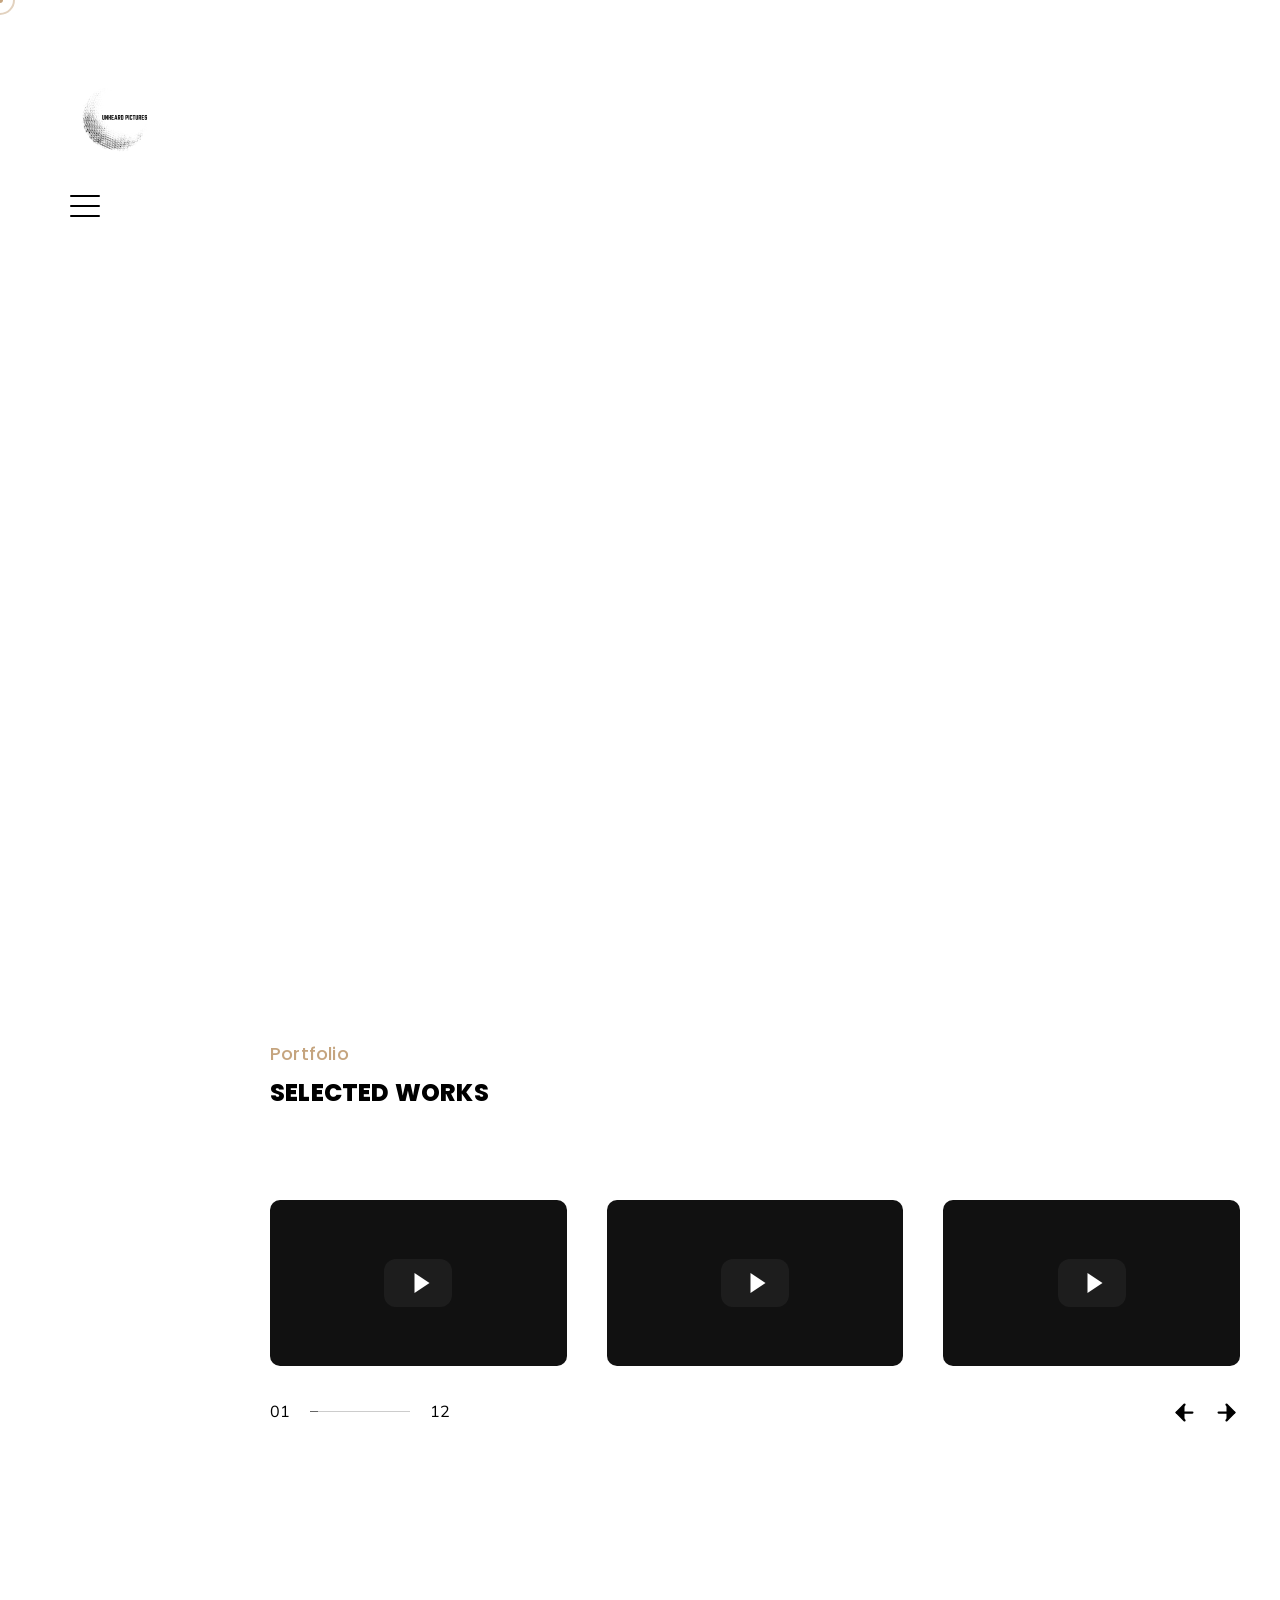
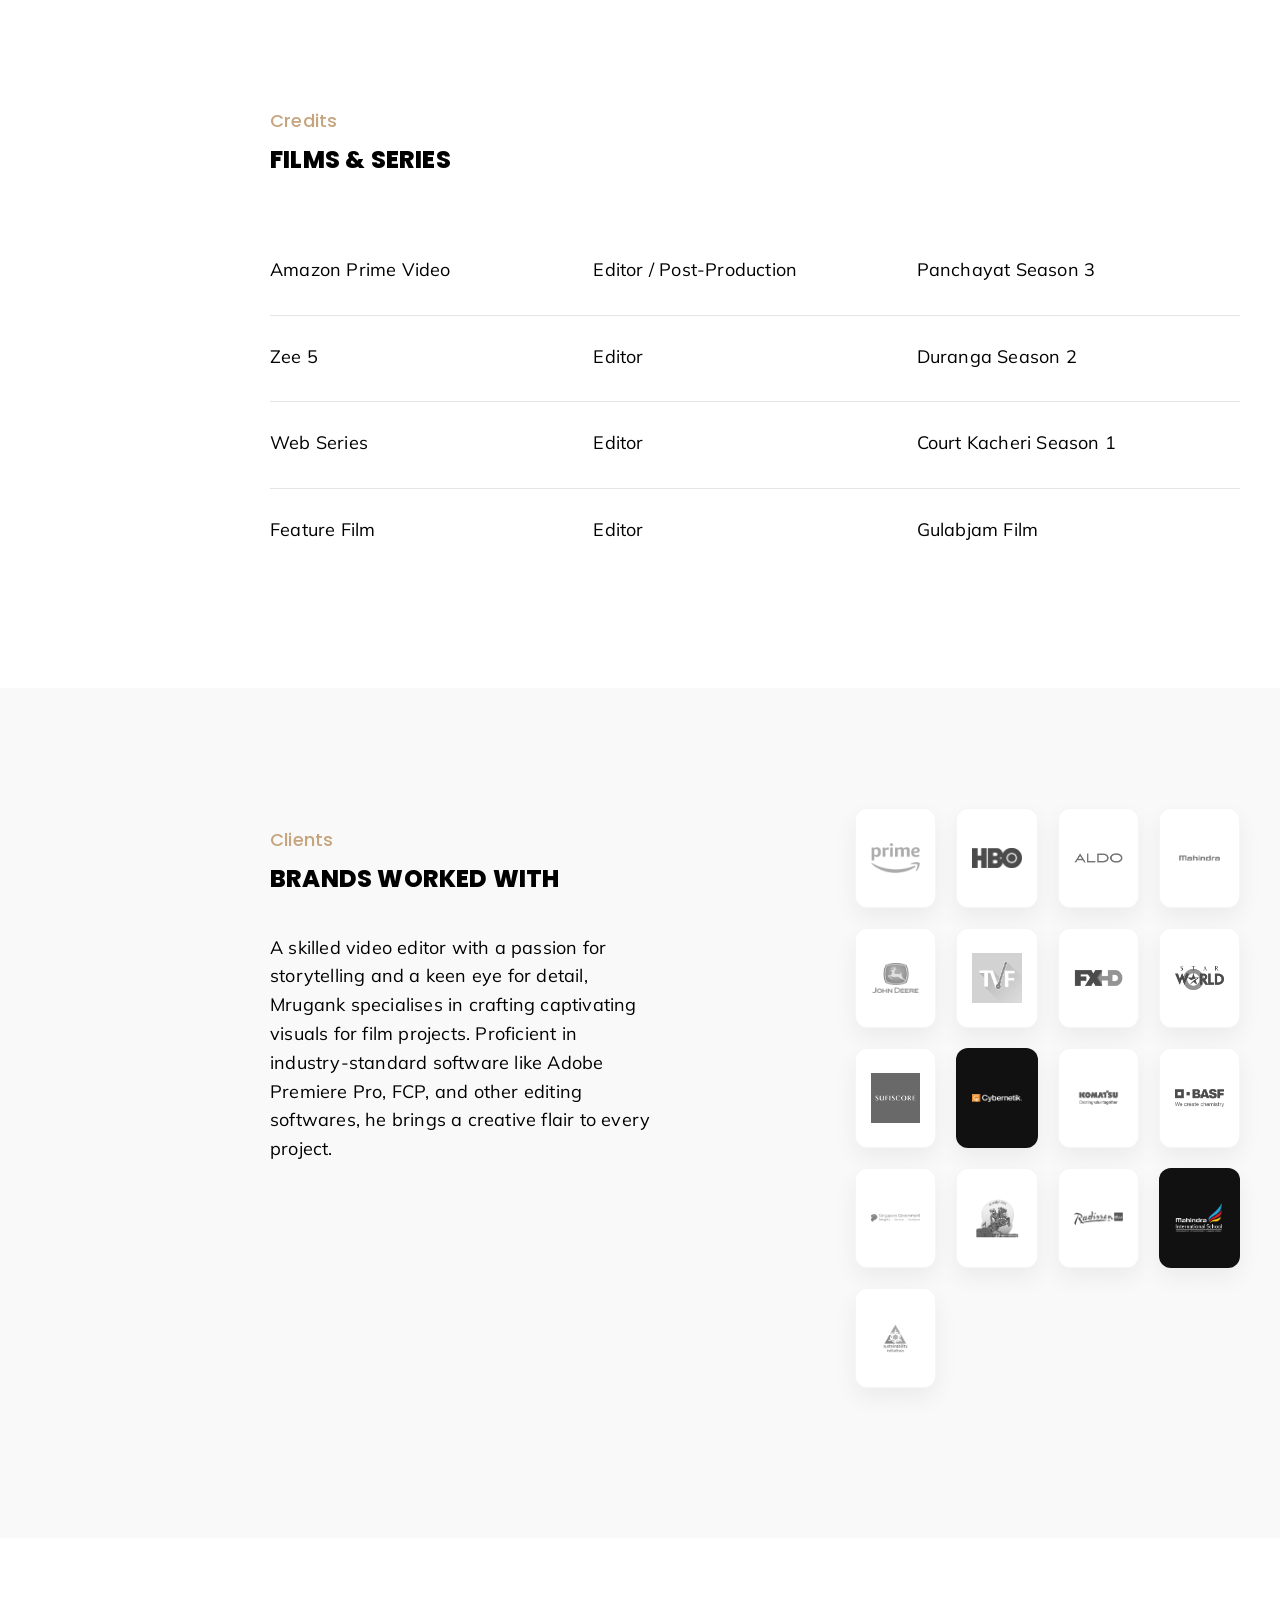
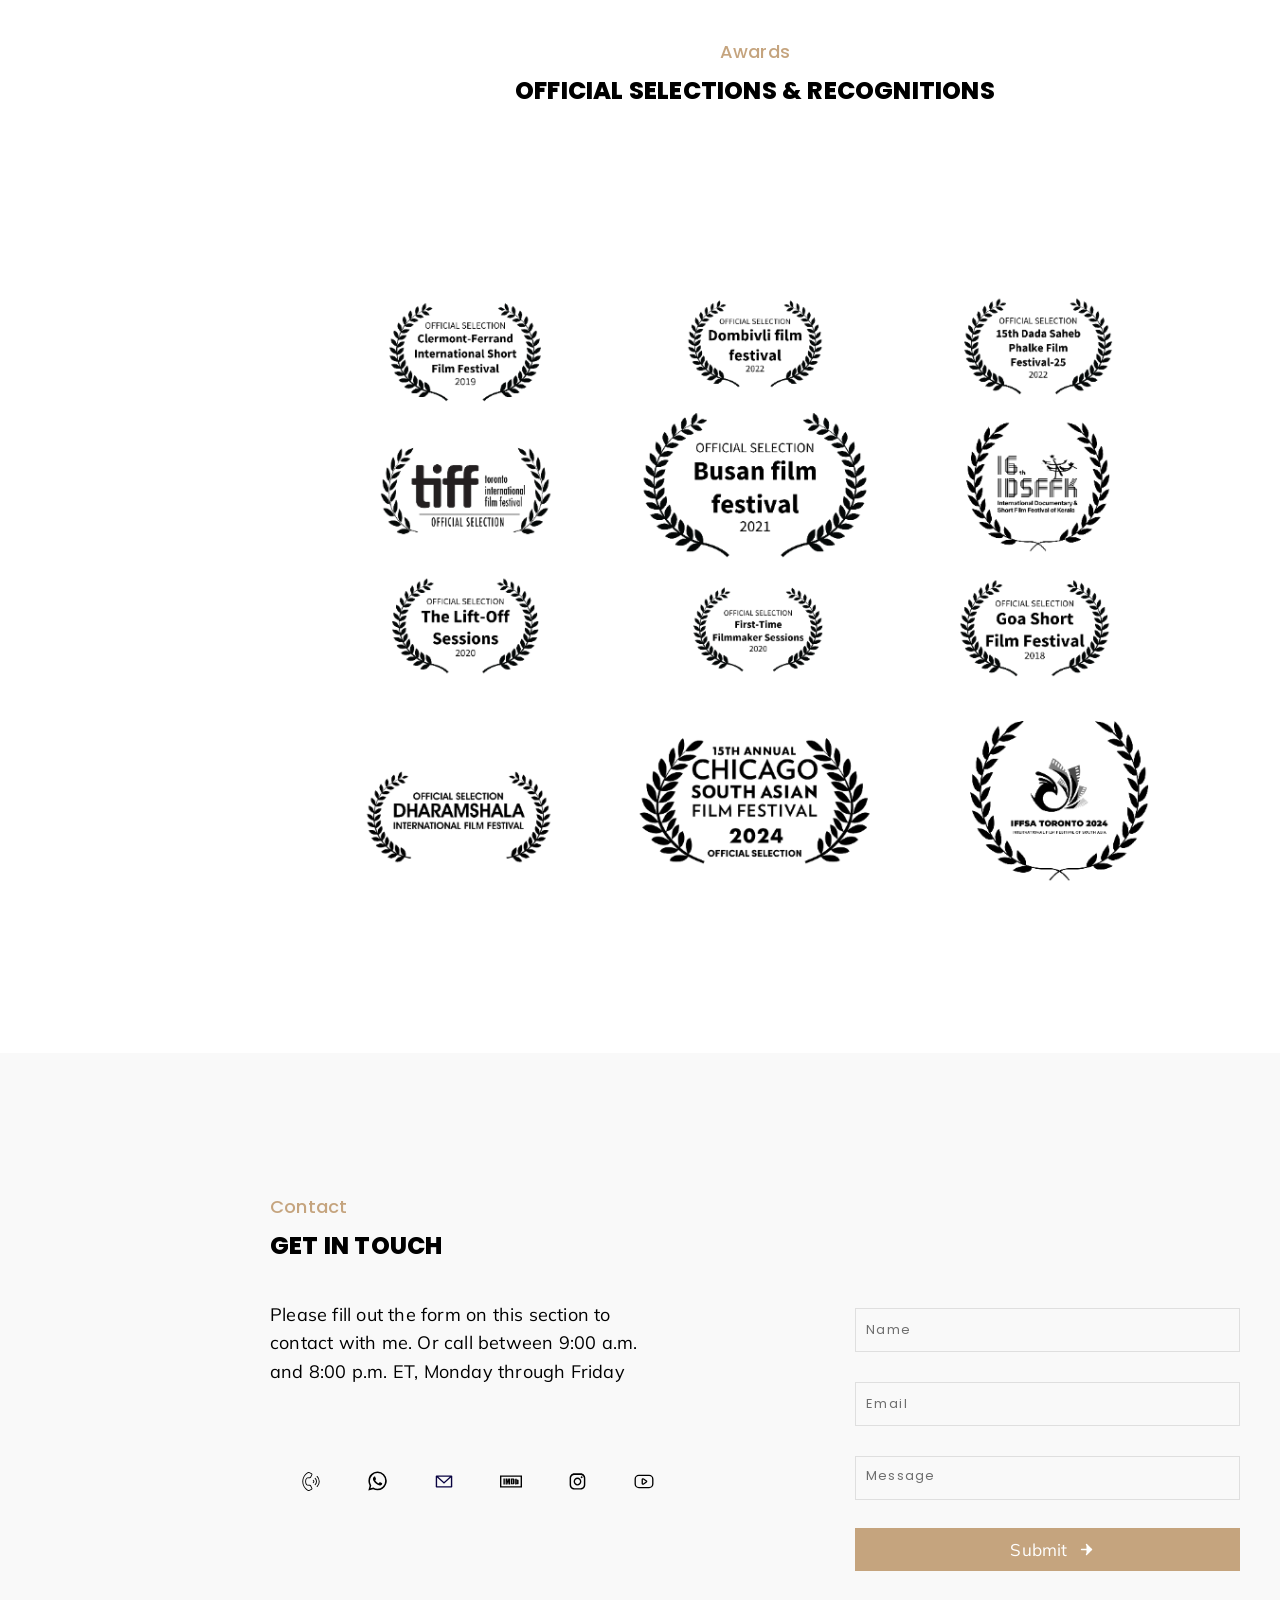
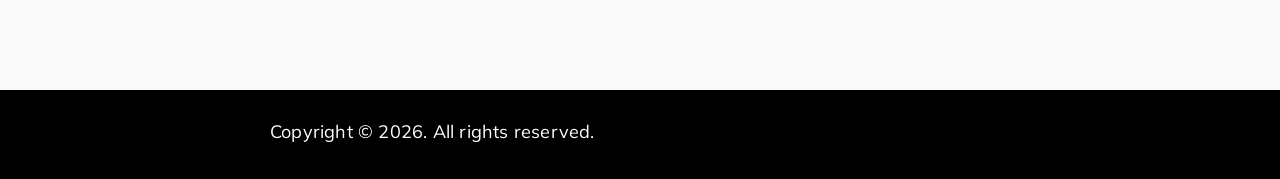
==== index.html @ f9b87964 "Initial commit of portfolio website" ====
﻿<!DOCTYPE html>
<!--[if lt IE 7 ]><html class="ie ie6" lang="en"> <![endif]-->
<!--[if IE 7 ]><html class="ie ie7" lang="en"> <![endif]-->
<!--[if IE 8 ]><html class="ie ie8" lang="en"> <![endif]-->
<!--[if (gte IE 9)|!(IE)]><!-->
<html lang="en"> <!--<![endif]-->

<head>

	<meta http-equiv="Content-Type" content="text/html; charset=utf-8" />

	<meta name="description" content="Portfolio of Mrugank - Filmmaker & Video Editor">
	<meta name="author" content="Marketify">

	<meta name="viewport" content="width=device-width, initial-scale=1, maximum-scale=1">
	<meta name="referrer" content="strict-origin-when-cross-origin">

	<title>Mrugank | Filmmaker & Video Editor</title>

	<!-- STYLES -->
	<link
		href="https://fonts.googleapis.com/css2?family=Mulish:ital,wght@0,200;0,300;0,400;0,500;0,600;0,700;0,800;0,900;1,200;1,300;1,400;1,500;1,600;1,700;1,800;1,900&family=Poppins:ital,wght@0,300;0,400;0,500;0,600;0,700;0,800;0,900;1,300;1,400;1,500;1,600;1,700;1,800;1,900&display=swap"
		rel="stylesheet">
	<link
		href="https://fonts.googleapis.com/css2?family=Montserrat:ital,wght@0,100;0,200;0,300;0,400;0,500;0,600;0,700;0,800;0,900;1,100;1,200;1,300;1,400;1,500;1,600;1,700;1,800;1,900&display=swap"
		rel="stylesheet">

	<link rel="stylesheet" type="text/css" href="css/plugins.css" />
	<link rel="stylesheet" type="text/css" href="css/colors.css" />
	<link rel="stylesheet" type="text/css" href="css/style.css" />
	<link rel="stylesheet" type="text/css" href="" id="theme-css" />
	<!--<link rel="stylesheet" type="text/css" href="css/dark.css" />-->
	<!--[if lt IE 9]> <script type="text/javascript" src="js/modernizr.custom.js"></script> <![endif]-->
	<!-- /STYLES -->

</head>

<body>

	<!-- PRELOADER -->
	<div id="preloader">
		<div class="loader_line"></div>
	</div>
	<!-- /PRELOADER -->

	<!-- WRAPPER ALL -->
	<div class="kura_tm_all_wrap" data-magic-cursor="show" data-color="orange">
		<!-- If you want disable magic cursor change value to "hide" -->

		<!-- COLOR VALUES: blue, green, brown, pink, orange, black, white, purple, sky, cadetBlue, crimson, olive, red -->

		<!-- MODALBOX -->
		<div class="kura_tm_modalbox">
			<div class="box_inner">
				<div class="close">
					<a href="#"><img class="svg" src="img/svg/cancel.svg" alt="" /></a>
				</div>
				<div class="description_wrap"></div>
			</div>
		</div>
		<!-- /MODALBOX -->
		<!-- PORTFOLIO FULL VIEW -->
		<div class="kura_tm_portfolio_view">
			<div class="portfolio_inner">
				<div class="close_wrapper">
					<a href="#" class="close_button" id="portfolio-close-btn"><img class="svg" src="img/svg/cancel.svg"
							alt="" /></a>
				</div>
				<div class="container">
					<div class="portfolio_title">
						<span>Portfolio</span>
						<h3>My Work</h3>
					</div>
					<div class="portfolio_tabs">
						<button class="tab_btn active" data-tab="photos"><img src="img/camera-icon.png" class="tab_icon" alt="" /> Photos</button>
						<button class="tab_btn" data-tab="videos"><img src="img/video-icon.png" class="tab_icon" alt="" /> Videos</button>
					</div>
					<div class="tab_content" id="tab-videos" style="display:none;">
						<div class="portfolio_grid">

							<div class="grid_item">
								<div class="list_inner">
									<div class="image">
										<div class="main"
											data-img-url="https://img.youtube.com/vi/PGVRRjIUyWQ/hqdefault.jpg"></div>
										<div class="play-button"></div>
									</div>
									<div class="details">
										<h3>THE JOYRIDE</h3>
										<span>Youtube Video</span>
									</div>
									<a class="kura_tm_full_link" href="https://www.youtube.com/watch?v=PGVRRjIUyWQ"
										target="_blank"></a>
								</div>
							</div>
							<div class="grid_item">
								<div class="list_inner">
									<div class="image">
										<div class="main"
											data-img-url="https://img.youtube.com/vi/VqvHjxYrW0E/hqdefault.jpg"></div>
										<div class="play-button"></div>
									</div>
									<div class="details">
										<h3>UGAOO BRAND AD</h3>
										<span>Youtube Video</span>
									</div>
									<a class="kura_tm_full_link" href="https://www.youtube.com/watch?v=VqvHjxYrW0E"
										target="_blank"></a>
								</div>
							</div>
							<div class="grid_item">
								<div class="list_inner">
									<div class="image">
										<div class="main"
											data-img-url="https://img.youtube.com/vi/QGFMMGMakAM/hqdefault.jpg"></div>
										<div class="play-button"></div>
									</div>
									<div class="details">
										<h3>HALF CA TRAILER</h3>
										<span>Youtube Video</span>
									</div>
									<a class="kura_tm_full_link" href="https://www.youtube.com/watch?v=QGFMMGMakAM"
										target="_blank"></a>
								</div>
							</div>
							<div class="grid_item">
								<div class="list_inner">
									<div class="image">
										<div class="main"
											data-img-url="https://img.youtube.com/vi/CV6dIFQJJZU/hqdefault.jpg"></div>
										<div class="play-button"></div>
									</div>
									<div class="details">
										<h3>HYUNDAI IONIQ 5</h3>
										<span>Youtube Video</span>
									</div>
									<a class="kura_tm_full_link" href="https://www.youtube.com/watch?v=CV6dIFQJJZU"
										target="_blank"></a>
								</div>
							</div>
							<div class="grid_item">
								<div class="list_inner">
									<div class="image">
										<div class="main"
											data-img-url="https://img.youtube.com/vi/wFJ4QFtHRyg/hqdefault.jpg"></div>
										<div class="play-button"></div>
									</div>
									<div class="details">
										<h3>AUDI DIA MIRZA</h3>
										<span>Youtube Video</span>
									</div>
									<a class="kura_tm_full_link" href="https://www.youtube.com/watch?v=wFJ4QFtHRyg"
										target="_blank"></a>
								</div>
							</div>
							<div class="grid_item">
								<div class="list_inner">
									<div class="image">
										<div class="main"
											data-img-url="https://img.youtube.com/vi/W5ZINnGg8j4/hqdefault.jpg"></div>
										<div class="play-button"></div>
									</div>
									<div class="details">
										<h3>AUDI VIRAT KOHLI</h3>
										<span>Youtube Video</span>
									</div>
									<a class="kura_tm_full_link" href="https://www.youtube.com/watch?v=W5ZINnGg8j4"
										target="_blank"></a>
								</div>
							</div>
							<div class="grid_item">
								<div class="list_inner">
									<div class="image">
										<div class="main"
											data-img-url="https://img.youtube.com/vi/KvpP967FFco/hqdefault.jpg"></div>
										<div class="play-button"></div>
									</div>
									<div class="details">
										<h3>RENAULT CAPTURE</h3>
										<span>Youtube Video</span>
									</div>
									<a class="kura_tm_full_link" href="https://www.youtube.com/watch?v=KvpP967FFco"
										target="_blank"></a>
								</div>
							</div>
							<div class="grid_item">
								<div class="list_inner">
									<div class="image">
										<div class="main"
											data-img-url="https://img.youtube.com/vi/icWkR3Ortd4/hqdefault.jpg"></div>
										<div class="play-button"></div>
									</div>
									<div class="details">
										<h3>MAHINDRA TRACTOR 305 DI</h3>
										<span>Youtube Video</span>
									</div>
									<a class="kura_tm_full_link" href="https://www.youtube.com/watch?v=icWkR3Ortd4"
										target="_blank"></a>
								</div>
							</div>
							<div class="grid_item">
								<div class="list_inner">
									<div class="image">
										<div class="main"
											data-img-url="https://img.youtube.com/vi/uIZNxNqSfv8/hqdefault.jpg"></div>
										<div class="play-button"></div>
									</div>
									<div class="details">
										<h3>THE BROKEN TUSK</h3>
										<span>Youtube Video</span>
									</div>
									<a class="kura_tm_full_link" href="https://www.youtube.com/watch?v=uIZNxNqSfv8"
										target="_blank"></a>
								</div>
							</div>
							<div class="grid_item">
								<div class="list_inner">
									<div class="image">
										<div class="main"
											data-img-url="https://img.youtube.com/vi/RhvsyWBX2ZU/hqdefault.jpg"></div>
										<div class="play-button"></div>
									</div>
									<div class="details">
										<h3>FRONTLINE WARRIORS COVID</h3>
										<span>Youtube Video</span>
									</div>
									<a class="kura_tm_full_link" href="https://www.youtube.com/watch?v=RhvsyWBX2ZU"
										target="_blank"></a>
								</div>
							</div>
							<div class="grid_item">
								<div class="list_inner">
									<div class="image">
										<div class="main"
											data-img-url="https://img.youtube.com/vi/dEj5TCwSmyo/hqdefault.jpg"></div>
										<div class="play-button"></div>
									</div>
									<div class="details">
										<h3>HAMARI ATARIYA</h3>
										<span>Youtube Video</span>
									</div>
									<a class="kura_tm_full_link" href="https://www.youtube.com/watch?v=dEj5TCwSmyo"
										target="_blank"></a>
								</div>
							</div>
							<div class="grid_item">
								<div class="list_inner">
									<div class="image">
										<div class="main"
											data-img-url="https://img.youtube.com/vi/o2lAiQDgV7g/hqdefault.jpg"></div>
										<div class="play-button"></div>
									</div>
									<div class="details">
										<h3>50 YEARS OF VK GROUP</h3>
										<span>Youtube Video</span>
									</div>
									<a class="kura_tm_full_link" href="https://www.youtube.com/watch?v=o2lAiQDgV7g"
										target="_blank"></a>
								</div>
							</div>
							<div class="grid_item">
								<div class="list_inner">
									<div class="image">
										<div class="main"
											data-img-url="https://img.youtube.com/vi/qfFhkKH0yoQ/hqdefault.jpg"></div>
										<div class="play-button"></div>
									</div>
									<div class="details">
										<h3>UDAAN KE RANG</h3>
										<span>Youtube Video</span>
									</div>
									<a class="kura_tm_full_link" href="https://www.youtube.com/watch?v=qfFhkKH0yoQ"
										target="_blank"></a>
								</div>
							</div>
							<div class="grid_item">
								<div class="list_inner">
									<div class="image">
										<div class="main"
											data-img-url="https://img.youtube.com/vi/jHKb0UvOASE/hqdefault.jpg"></div>
										<div class="play-button"></div>
									</div>
									<div class="details">
										<h3>CO2 SYSTEM | FULLY AUTOMATIC</h3>
										<span>Youtube Video</span>
									</div>
									<a class="kura_tm_full_link" href="https://www.youtube.com/watch?v=jHKb0UvOASE"
										target="_blank"></a>
								</div>
							</div>
						</div>
					</div>
					<div class="tab_content gallery_zoom" id="tab-photos">

						<h2 class="photo_category_title">Black and white film photos</h2>

						<!-- Album Chunk: P3200 Walk Prabhat road -->
						<h3 class="photo_album_heading">P3200 Walk Prabhat road</h3>
						<div class="photo_album_chunk">
							<div class="photos_grid">
								<!-- Photo 1 -->
								<div class="photo_item">
									<a class="zoom"
										href="https://lh3.googleusercontent.com/pw/AP1GczM6zJtlz8u2GUvHFXnXKnT_58tGQ60jQ5TnLT6_cRX2LkeMqv6r_xLz2PL-_Na7Xv5kl0tuXPNbN7K_cB1hAe_M5b8S5rNgKATHE2YOku5CCa2frbI8MKjgwOMWC_sVkxOB9RahLW3HSDtfR63B4QAB=w1373-h913-s-no-gm?authuser=0">
										<img src="https://lh3.googleusercontent.com/pw/AP1GczM6zJtlz8u2GUvHFXnXKnT_58tGQ60jQ5TnLT6_cRX2LkeMqv6r_xLz2PL-_Na7Xv5kl0tuXPNbN7K_cB1hAe_M5b8S5rNgKATHE2YOku5CCa2frbI8MKjgwOMWC_sVkxOB9RahLW3HSDtfR63B4QAB=w1373-h913-s-no-gm?authuser=0"
											alt="Prabhat Road 1" loading="lazy" />
									</a>
								</div>
								<!-- Photo 2 -->
								<div class="photo_item">
									<a class="zoom"
										href="https://lh3.googleusercontent.com/pw/AP1GczP9SuH3WzaI115lTpCQccRzlkDXWlIr-i67o2TuU35fHSnbufbFjPv_a9CmjQ3LnaX174Zxk1iEOPvnfyKQ_NSC948DmBKD0sB1joLrOHbTX1MQaOGNTWQgnOd0UcK9_20oaIkul7Snh0q7Rubif-x1=w610-h913-s-no-gm?authuser=0">
										<img src="https://lh3.googleusercontent.com/pw/AP1GczP9SuH3WzaI115lTpCQccRzlkDXWlIr-i67o2TuU35fHSnbufbFjPv_a9CmjQ3LnaX174Zxk1iEOPvnfyKQ_NSC948DmBKD0sB1joLrOHbTX1MQaOGNTWQgnOd0UcK9_20oaIkul7Snh0q7Rubif-x1=w610-h913-s-no-gm?authuser=0"
											alt="Prabhat Road 2" loading="lazy" />
									</a>
								</div>
								<!-- Photo 3 -->
								<div class="photo_item">
									<a class="zoom"
										href="https://lh3.googleusercontent.com/pw/AP1GczOn1uEFHW5xNtOhMtR0pc8vQA7GyIvDN85JUcUWBTDAd5dOS9Dk11ZGxQ4w4wgVvx8zF89sWrNeKzCZxkrcEEWcwsguEQc6XHSCAzkaI8RA1_ce9Sn-XONLQecBITut9uIU9qwksvXw40G77wXvE9j3=w1364-h913-s-no-gm?authuser=0">
										<img src="https://lh3.googleusercontent.com/pw/AP1GczOn1uEFHW5xNtOhMtR0pc8vQA7GyIvDN85JUcUWBTDAd5dOS9Dk11ZGxQ4w4wgVvx8zF89sWrNeKzCZxkrcEEWcwsguEQc6XHSCAzkaI8RA1_ce9Sn-XONLQecBITut9uIU9qwksvXw40G77wXvE9j3=w1364-h913-s-no-gm?authuser=0"
											alt="Prabhat Road 3" loading="lazy" />
									</a>
								</div>
								<!-- Photo 4 -->
								<div class="photo_item">
									<a class="zoom"
										href="https://lh3.googleusercontent.com/pw/AP1GczPTMQuzqwdY43-BPGjNpdOHFr6jtQcGLNx8h1y4bBUONayuYF17H5nrp8sw50deytb9kPdWldPIVeyfRXuFba8to_RA-QRmUyicEBcMB7A9jocYLswqft6YiOgkfCxhh0I7EYKylCROZrvcO9D7TYJm=w1439-h913-s-no-gm?authuser=0">
										<img src="https://lh3.googleusercontent.com/pw/AP1GczPTMQuzqwdY43-BPGjNpdOHFr6jtQcGLNx8h1y4bBUONayuYF17H5nrp8sw50deytb9kPdWldPIVeyfRXuFba8to_RA-QRmUyicEBcMB7A9jocYLswqft6YiOgkfCxhh0I7EYKylCROZrvcO9D7TYJm=w1439-h913-s-no-gm?authuser=0"
											alt="Prabhat Road 4" loading="lazy" />
									</a>
								</div>
								<!-- Photo 5 -->
								<div class="photo_item">
									<a class="zoom"
										href="https://lh3.googleusercontent.com/pw/AP1GczNzituXEizj5jh8ZCrFm-Iv6wa5dSYPsbNpg1BpyxZXb3qutoR9iijtBC7kB2AC012sqyEeECnokdhvAkl7EtQevj3dLBdnU7IGPnuV_e9DYDx2OMAPoDrqCuC4k2re1P4ZQhDhbglNtP7ijtflguY_=w1375-h913-s-no-gm?authuser=0">
										<img src="https://lh3.googleusercontent.com/pw/AP1GczNzituXEizj5jh8ZCrFm-Iv6wa5dSYPsbNpg1BpyxZXb3qutoR9iijtBC7kB2AC012sqyEeECnokdhvAkl7EtQevj3dLBdnU7IGPnuV_e9DYDx2OMAPoDrqCuC4k2re1P4ZQhDhbglNtP7ijtflguY_=w1375-h913-s-no-gm?authuser=0"
											alt="Prabhat Road 5" loading="lazy" />
									</a>
								</div>
								<!-- Photo 6 -->
								<div class="photo_item">
									<a class="zoom"
										href="https://lh3.googleusercontent.com/pw/AP1GczOom7kfBeYLdw2JqU9Gi8vTGlbk83bJhZMYZ5_eoM6YwBiUKW7li4hDIfPF9ItrgbptTqTYq5Rfkg6dAHtnnhdHhu2xMn_tzV30U6DD-hTpz2MGSpN-c3A2qnrOi4ZYTmtL0XrO7b7SQHqbfp26ImIK=w606-h913-s-no-gm?authuser=0">
										<img src="https://lh3.googleusercontent.com/pw/AP1GczOom7kfBeYLdw2JqU9Gi8vTGlbk83bJhZMYZ5_eoM6YwBiUKW7li4hDIfPF9ItrgbptTqTYq5Rfkg6dAHtnnhdHhu2xMn_tzV30U6DD-hTpz2MGSpN-c3A2qnrOi4ZYTmtL0XrO7b7SQHqbfp26ImIK=w606-h913-s-no-gm?authuser=0"
											alt="Prabhat Road 6" loading="lazy" />
									</a>
								</div>
								<!-- Photo 7 -->
								<div class="photo_item">
									<a class="zoom"
										href="https://lh3.googleusercontent.com/pw/AP1GczP8yJC8sbOMHt1ypBI1KI7slrikQVGBeEmxsMlkqZ2o6x3UMRk3_VDKvR-uBd7dZxmFQBawILz0SGymMaJtHrkimeALoslHLy3zSqzQDBAntBlijTU5lIqvxGQ56lr6v9FrUQqtKkDw3oiqR1UM6Qir=w1400-h913-s-no-gm?authuser=0">
										<img src="https://lh3.googleusercontent.com/pw/AP1GczP8yJC8sbOMHt1ypBI1KI7slrikQVGBeEmxsMlkqZ2o6x3UMRk3_VDKvR-uBd7dZxmFQBawILz0SGymMaJtHrkimeALoslHLy3zSqzQDBAntBlijTU5lIqvxGQ56lr6v9FrUQqtKkDw3oiqR1UM6Qir=w1400-h913-s-no-gm?authuser=0"
											alt="Prabhat Road 7" loading="lazy" />
									</a>
								</div>
								<!-- Photo 8 -->
								<div class="photo_item">
									<a class="zoom"
										href="https://lh3.googleusercontent.com/pw/AP1GczPLVkEWt9EvBZ2NxaP_GsQEDzwmr8HZxiiQzUzgBemhxnE6KYUHSoRriijR5BSWJaO8190rOHLDdPMYwLhWfrOlNrFPtmotSAglFjZ4mz-IuSiF2mTUv-ZYBtfa7Zx5PIYDIjagTzHx7LBmG5QLTLDQ=w650-h913-s-no-gm?authuser=0">
										<img src="https://lh3.googleusercontent.com/pw/AP1GczPLVkEWt9EvBZ2NxaP_GsQEDzwmr8HZxiiQzUzgBemhxnE6KYUHSoRriijR5BSWJaO8190rOHLDdPMYwLhWfrOlNrFPtmotSAglFjZ4mz-IuSiF2mTUv-ZYBtfa7Zx5PIYDIjagTzHx7LBmG5QLTLDQ=w650-h913-s-no-gm?authuser=0"
											alt="Prabhat Road 8" loading="lazy" />
									</a>
								</div>
							</div>
						</div>

						<!-- Album Chunk: Ganpati Visarjan -->
						<h3 class="photo_album_heading">Ganpati Visarjan</h3>
						<div class="photo_album_chunk">
							<div class="photos_grid">
								<!-- Valid Photo 1 -->
								<div class="photo_item">
									<a class="zoom"
										href="https://lh3.googleusercontent.com/pw/AP1GczM886Zxk7A-Ftfcu0BtxygsGT7KkLDJ5gHVQ3rZ7rh9GaqXz5SL7smJElPCqLzyp81NAEbvsQyrhpjUwunN1ThJ2YOeDjMOSkTflWQ9QatXXVJBxaWZzhfyJ2UcJJ-PeQQ3m0e-ZXO5IbaZUGKSyHmg=w1149-h913-s-no-gm?authuser=0">
										<img src="https://lh3.googleusercontent.com/pw/AP1GczM886Zxk7A-Ftfcu0BtxygsGT7KkLDJ5gHVQ3rZ7rh9GaqXz5SL7smJElPCqLzyp81NAEbvsQyrhpjUwunN1ThJ2YOeDjMOSkTflWQ9QatXXVJBxaWZzhfyJ2UcJJ-PeQQ3m0e-ZXO5IbaZUGKSyHmg=w1149-h913-s-no-gm?authuser=0"
											alt="Ganpati Visarjan 1" loading="lazy" />
									</a>
								</div>

								<!-- Photo 2 -->
								<div class="photo_item">
									<a class="zoom"
										href="https://lh3.googleusercontent.com/pw/AP1GczOBTy0lNdXgyYRzIywZSWtFmyhNmMhb2TSYaEI4Twm9tZuNKP33T1hsX76SegQ1OWVXErKE6mYlNhvKtEscS6FpGXjP-ngDiHxu8-SiTxnln9nsqJ-4tlWcXVRUZRfqFVO2ZjK4o1hHzLqHSoLhG1eb=w1359-h913-s-no-gm?authuser=0">
										<img src="https://lh3.googleusercontent.com/pw/AP1GczOBTy0lNdXgyYRzIywZSWtFmyhNmMhb2TSYaEI4Twm9tZuNKP33T1hsX76SegQ1OWVXErKE6mYlNhvKtEscS6FpGXjP-ngDiHxu8-SiTxnln9nsqJ-4tlWcXVRUZRfqFVO2ZjK4o1hHzLqHSoLhG1eb=w1359-h913-s-no-gm?authuser=0"
											alt="Ganpati Visarjan 2" loading="lazy" />
									</a>
								</div>

								<!-- Photo 3 -->
								<div class="photo_item">
									<a class="zoom"
										href="https://lh3.googleusercontent.com/pw/AP1GczOBwOUjaSjkR-QhsnYjsoFzTfnUY9OTpEbq6QDswHnBrA27sLi9WG4pTbSjbf9U5UsFAWNV4wOSv3-Qm-72hZNLrXcFD48M937YBfM7KNF_und-qyhQZpIzBXAAz6fzqxo8vNfSlZjxZ_lC42UATp-T=w1366-h913-s-no-gm?authuser=0">
										<img src="https://lh3.googleusercontent.com/pw/AP1GczOBwOUjaSjkR-QhsnYjsoFzTfnUY9OTpEbq6QDswHnBrA27sLi9WG4pTbSjbf9U5UsFAWNV4wOSv3-Qm-72hZNLrXcFD48M937YBfM7KNF_und-qyhQZpIzBXAAz6fzqxo8vNfSlZjxZ_lC42UATp-T=w1366-h913-s-no-gm?authuser=0"
											alt="Ganpati Visarjan 3" loading="lazy" />
									</a>
								</div>

								<!-- Photo 4 -->
								<div class="photo_item">
									<a class="zoom"
										href="https://lh3.googleusercontent.com/pw/AP1GczNiFsAUANI30W7uyy53aIDlXQkU1PQ1VDyqwp9MBOxpFhNKSmRdNS6kkpJN1HEM6gUVr_nfStqrCKW33buHt2XT2sXlWO_0ia8FMFpnBuFJjcMFROn3GCdMshhKou8ihUsMJlBQVwGw9DNlTJBKX-T6=w1365-h913-s-no-gm?authuser=0">
										<img src="https://lh3.googleusercontent.com/pw/AP1GczNiFsAUANI30W7uyy53aIDlXQkU1PQ1VDyqwp9MBOxpFhNKSmRdNS6kkpJN1HEM6gUVr_nfStqrCKW33buHt2XT2sXlWO_0ia8FMFpnBuFJjcMFROn3GCdMshhKou8ihUsMJlBQVwGw9DNlTJBKX-T6=w1365-h913-s-no-gm?authuser=0"
											alt="Ganpati Visarjan 4" loading="lazy" />
									</a>
								</div>
							</div>
						</div>

						<!-- Album Chunk: Ganpati Pune -->
						<h3 class="photo_album_heading">Ganpati Pune</h3>
						<div class="photo_album_chunk">
							<div class="photos_grid">
								<!-- Photo 1 -->
								<div class="photo_item">
									<a class="zoom"
										href="https://lh3.googleusercontent.com/pw/AP1GczN8Als7vVimfv7KFugIGtZeuTBkr0-bx6VHLMr2AWh_BitFdCOYu3L_55L5c5GQCJlgr9X5RLvbxZUQJ9I0JIwjCLlwB25eXzcRQKMZrJLdklW3EFckXD0FzOMDAR6pCAvZcXy5HzEPKEkG-qyqFEyH=w1353-h913-s-no-gm?authuser=0">
										<img src="https://lh3.googleusercontent.com/pw/AP1GczN8Als7vVimfv7KFugIGtZeuTBkr0-bx6VHLMr2AWh_BitFdCOYu3L_55L5c5GQCJlgr9X5RLvbxZUQJ9I0JIwjCLlwB25eXzcRQKMZrJLdklW3EFckXD0FzOMDAR6pCAvZcXy5HzEPKEkG-qyqFEyH=w1353-h913-s-no-gm?authuser=0"
											alt="Ganpati Pune 1" loading="lazy" />
									</a>
								</div>

								<!-- Photo 2 -->
								<div class="photo_item">
									<a class="zoom"
										href="https://lh3.googleusercontent.com/pw/AP1GczNvlP6AMAkt7_dNW37z-kqdbxOlZHQ5c5ep22-eABG70DwV3dKs4JyKfqEaSjNGKUwVKQDlfgxfDg7f9bZkV5tetej9zL-9LFLU3M8n5GIhkpzMLv1eYg5Kvpg5_pExH-D7WqvyM9qQI-Y17DjPuujA=w1373-h913-s-no-gm?authuser=0">
										<img src="https://lh3.googleusercontent.com/pw/AP1GczNvlP6AMAkt7_dNW37z-kqdbxOlZHQ5c5ep22-eABG70DwV3dKs4JyKfqEaSjNGKUwVKQDlfgxfDg7f9bZkV5tetej9zL-9LFLU3M8n5GIhkpzMLv1eYg5Kvpg5_pExH-D7WqvyM9qQI-Y17DjPuujA=w1373-h913-s-no-gm?authuser=0"
											alt="Ganpati Pune 2" loading="lazy" />
									</a>
								</div>

								<!-- Photo 3 -->
								<div class="photo_item">
									<a class="zoom"
										href="https://lh3.googleusercontent.com/pw/AP1GczOBQDDtjL_8lV7mY_a7kmMiMuqg6cvuD7KcfKVO-_NiUxEzREBoNofUzA3V0TPEKa06hvI096g5IUJxVz8R9q2JAIzyXNFFEur8UTRxpFUIHjWYM1WFJKhbmY9rdaJh_N_42mhJu38YA3rA9PxCGQQp=w1388-h913-s-no-gm?authuser=0">
										<img src="https://lh3.googleusercontent.com/pw/AP1GczOBQDDtjL_8lV7mY_a7kmMiMuqg6cvuD7KcfKVO-_NiUxEzREBoNofUzA3V0TPEKa06hvI096g5IUJxVz8R9q2JAIzyXNFFEur8UTRxpFUIHjWYM1WFJKhbmY9rdaJh_N_42mhJu38YA3rA9PxCGQQp=w1388-h913-s-no-gm?authuser=0"
											alt="Ganpati Pune 3" loading="lazy" />
									</a>
								</div>

								<!-- Photo 4 -->
								<div class="photo_item">
									<a class="zoom"
										href="https://lh3.googleusercontent.com/pw/AP1GczO765mlaRiMfwTlf48r5UPAtbUE0_det1wQgJOGjKX_PGZlYWbZSG5WniXPntg0vmdZ3-jFoYugMIHq4JudeByWVC833QQjFCqjI3_Jxx5Nk7pI6XVvkwGPU_m3t4XR7NKSuOvJEcUdlGBtVBgaL80D=w1390-h913-s-no-gm?authuser=0">
										<img src="https://lh3.googleusercontent.com/pw/AP1GczO765mlaRiMfwTlf48r5UPAtbUE0_det1wQgJOGjKX_PGZlYWbZSG5WniXPntg0vmdZ3-jFoYugMIHq4JudeByWVC833QQjFCqjI3_Jxx5Nk7pI6XVvkwGPU_m3t4XR7NKSuOvJEcUdlGBtVBgaL80D=w1390-h913-s-no-gm?authuser=0"
											alt="Ganpati Pune 4" loading="lazy" />
									</a>
								</div>

								<!-- Photo 5 -->
								<div class="photo_item">
									<a class="zoom"
										href="https://lh3.googleusercontent.com/pw/AP1GczN751SRgsOBTortaQPvB4ItuTK0EJJaXB34SP55L2vgXaUEDlGVT6yVZNfAu4VcplX6A6RCgMFwWPZs4g2hVkWesfgSBfiAVxDnaxiOvLr-oXOiFlaKzyDs7xHLH24kT8MLl6Bx733KELGx6LcIkqxA=w1408-h913-s-no-gm?authuser=0">
										<img src="https://lh3.googleusercontent.com/pw/AP1GczN751SRgsOBTortaQPvB4ItuTK0EJJaXB34SP55L2vgXaUEDlGVT6yVZNfAu4VcplX6A6RCgMFwWPZs4g2hVkWesfgSBfiAVxDnaxiOvLr-oXOiFlaKzyDs7xHLH24kT8MLl6Bx733KELGx6LcIkqxA=w1408-h913-s-no-gm?authuser=0"
											alt="Ganpati Pune 5" loading="lazy" />
									</a>
								</div>

								<!-- Photo 6 -->
								<div class="photo_item">
									<a class="zoom"
										href="https://lh3.googleusercontent.com/pw/AP1GczOlEqfREgFUir5hRCJbGNJ8jZBYb3OewXboP3pk5PH-Hv0CP-ZVsHn0y497WqdnPJodyXCO33U6Nu-MmscqVFtHxC1z3FwFgMZokWC5rh2Xwafcr2QNMdkesbEFH84fwlURZrUyem3mRc8stlqhETmx=w609-h913-s-no-gm?authuser=0">
										<img src="https://lh3.googleusercontent.com/pw/AP1GczOlEqfREgFUir5hRCJbGNJ8jZBYb3OewXboP3pk5PH-Hv0CP-ZVsHn0y497WqdnPJodyXCO33U6Nu-MmscqVFtHxC1z3FwFgMZokWC5rh2Xwafcr2QNMdkesbEFH84fwlURZrUyem3mRc8stlqhETmx=w609-h913-s-no-gm?authuser=0"
											alt="Ganpati Pune 6" loading="lazy" />
									</a>
								</div>
							</div>
						</div>

						<h3 class="photo_album_heading">Palace B&W</h3>
						<div class="photo_album_chunk">
							<div class="photos_grid">
								<div class="photo_item">
									<a class="zoom" href="https://lh3.googleusercontent.com/pw/AP1GczPQYBUCQzkHJE04DcxL-DNM0wR52mSy1t48u7359FRkHSDyL1c2NfA1eVHLmLhoZ3D1tbCnF5JGFob7bnDWXk5wYoxsqHUqltjPrEhl0riuA8r02SV_hWtJtc0_hMQjGR6q_mLikprq8TYT-sMJWVhs=w614-h913-s-no-gm?authuser=0">
										<img src="https://lh3.googleusercontent.com/pw/AP1GczPQYBUCQzkHJE04DcxL-DNM0wR52mSy1t48u7359FRkHSDyL1c2NfA1eVHLmLhoZ3D1tbCnF5JGFob7bnDWXk5wYoxsqHUqltjPrEhl0riuA8r02SV_hWtJtc0_hMQjGR6q_mLikprq8TYT-sMJWVhs=w614-h913-s-no-gm?authuser=0" alt="Palace B&W 1" loading="lazy" />
									</a>
								</div>
								<div class="photo_item">
									<a class="zoom" href="https://lh3.googleusercontent.com/pw/AP1GczPlyOPRXqHUDOpBLehzrGr2Lz7UwH86FnH5-_3UYkxLwS-84rjsGZYKIkBQIxzx56LsMNZetA_tkg1EEtof0lgUw2QcFDfsxIu8rqAJZmmNZDfRabtfb6NRgq8ssw3_KyYLPzhDUfDJLf6Hdf7A8ogc=w1355-h913-s-no-gm?authuser=0">
										<img src="https://lh3.googleusercontent.com/pw/AP1GczPlyOPRXqHUDOpBLehzrGr2Lz7UwH86FnH5-_3UYkxLwS-84rjsGZYKIkBQIxzx56LsMNZetA_tkg1EEtof0lgUw2QcFDfsxIu8rqAJZmmNZDfRabtfb6NRgq8ssw3_KyYLPzhDUfDJLf6Hdf7A8ogc=w1355-h913-s-no-gm?authuser=0" alt="Palace B&W 2" loading="lazy" />
									</a>
								</div>
								<div class="photo_item">
									<a class="zoom" href="https://lh3.googleusercontent.com/pw/AP1GczOs82gkEr3hQutuVju1oq_yPxZtNh_kwe3yHQbxAW6HhTvE5A3oXF5sn7wUtmOjsOeKDuXDkzu6A3GLwytsLnLb66YZcxGClXdkiOy0E4gVdjbwfUz6f6LXv3PIpi_e_GvgHwI6fbjPDdPvXtu5zC2R=w1353-h913-s-no-gm?authuser=0">
										<img src="https://lh3.googleusercontent.com/pw/AP1GczOs82gkEr3hQutuVju1oq_yPxZtNh_kwe3yHQbxAW6HhTvE5A3oXF5sn7wUtmOjsOeKDuXDkzu6A3GLwytsLnLb66YZcxGClXdkiOy0E4gVdjbwfUz6f6LXv3PIpi_e_GvgHwI6fbjPDdPvXtu5zC2R=w1353-h913-s-no-gm?authuser=0" alt="Palace B&W 3" loading="lazy" />
									</a>
								</div>
								<div class="photo_item">
									<a class="zoom" href="https://lh3.googleusercontent.com/pw/AP1GczNTZAtbOEral8sHb3YCzICls1Lu2xPsL88Y6DEm_KWsz4dBQdtKba_eFwuVu9tJwYNQH98n5vom2WETJ-COY3ZDOQhaan6oCjwJWlgPetSvMFRuiEDU7CwQKwxdkVBSdgE35U52fiFtCFtNlTnBsjFM=w1278-h913-s-no-gm?authuser=0">
										<img src="https://lh3.googleusercontent.com/pw/AP1GczNTZAtbOEral8sHb3YCzICls1Lu2xPsL88Y6DEm_KWsz4dBQdtKba_eFwuVu9tJwYNQH98n5vom2WETJ-COY3ZDOQhaan6oCjwJWlgPetSvMFRuiEDU7CwQKwxdkVBSdgE35U52fiFtCFtNlTnBsjFM=w1278-h913-s-no-gm?authuser=0" alt="Palace B&W 4" loading="lazy" />
									</a>
								</div>
								<div class="photo_item">
									<a class="zoom" href="https://lh3.googleusercontent.com/pw/AP1GczOSQeM7EXge1VOP0fyzcJjulZqgNy0z_L6rD3QsqgqwDc1V_dOhjqTVDKIslsdMPM-Jg1WWEI_xv_fpDNqt0Xj4E_QFsKHtVSAomUn5vuIdSxT53Nc1dHGzhLHLO9ZPHew8NiYfQRQhtI1JvJk2bsZO=w1369-h913-s-no-gm?authuser=0">
										<img src="https://lh3.googleusercontent.com/pw/AP1GczOSQeM7EXge1VOP0fyzcJjulZqgNy0z_L6rD3QsqgqwDc1V_dOhjqTVDKIslsdMPM-Jg1WWEI_xv_fpDNqt0Xj4E_QFsKHtVSAomUn5vuIdSxT53Nc1dHGzhLHLO9ZPHew8NiYfQRQhtI1JvJk2bsZO=w1369-h913-s-no-gm?authuser=0" alt="Palace B&W 5" loading="lazy" />
									</a>
								</div>
								<div class="photo_item">
									<a class="zoom" href="https://lh3.googleusercontent.com/pw/AP1GczOpuVe8ba6CHb4pdiA11td8em7pcjQ-vHXkk4MTVTctDAVGZESAOaD8W4031Z_YCamogslVePJo81LWHyawHNQOsU8DSfwNx4aOIn4bjM2EuGajuRG_WZT7IWvwbBHPjm-kq6EHiNwdJm04NdlYRK8m=w621-h913-s-no-gm?authuser=0">
										<img src="https://lh3.googleusercontent.com/pw/AP1GczOpuVe8ba6CHb4pdiA11td8em7pcjQ-vHXkk4MTVTctDAVGZESAOaD8W4031Z_YCamogslVePJo81LWHyawHNQOsU8DSfwNx4aOIn4bjM2EuGajuRG_WZT7IWvwbBHPjm-kq6EHiNwdJm04NdlYRK8m=w621-h913-s-no-gm?authuser=0" alt="Palace B&W 6" loading="lazy" />
									</a>
								</div>
							</div>
						</div>

						<h3 class="photo_album_heading">Portraits Sohil Vaidya</h3>
						<div class="photo_album_chunk">
							<div class="photos_grid">
								<div class="photo_item">
									<a class="zoom" href="https://lh3.googleusercontent.com/pw/AP1GczNCxFcNwg_weE51r665staerVyOncKIenFrYYyU2ms1DkOZ54KFkNDdIaOEV2W7SCAJ3_58ZzN5HtSBM_Lh6eSRVuYIXC-mNGbaCCEB7BZDwWHLrWwUWAqzZBjx1I2lZXt3bgM-InPapF0vKGhqhbvP=w970-h913-s-no-gm?authuser=0">
										<img src="https://lh3.googleusercontent.com/pw/AP1GczNCxFcNwg_weE51r665staerVyOncKIenFrYYyU2ms1DkOZ54KFkNDdIaOEV2W7SCAJ3_58ZzN5HtSBM_Lh6eSRVuYIXC-mNGbaCCEB7BZDwWHLrWwUWAqzZBjx1I2lZXt3bgM-InPapF0vKGhqhbvP=w970-h913-s-no-gm?authuser=0" alt="Portraits Sohil Vaidya 1" loading="lazy" />
									</a>
								</div>
								<div class="photo_item">
									<a class="zoom" href="https://lh3.googleusercontent.com/pw/AP1GczPeT1j3ggnA3y3JAkkRf4rjV0lhvsrbXox0zg5gs9zJ-Fr_ankpnaVVVQVTP4dRJ5XuWOPQw3jPCarFx-QGY0yOAo_Er5Pr0m8Bs2w_TMDCYnYAwP3IPGOC7_mKNlioR02GbFn4QuxFz9F19p0DrLyt=w908-h913-s-no-gm?authuser=0">
										<img src="https://lh3.googleusercontent.com/pw/AP1GczPeT1j3ggnA3y3JAkkRf4rjV0lhvsrbXox0zg5gs9zJ-Fr_ankpnaVVVQVTP4dRJ5XuWOPQw3jPCarFx-QGY0yOAo_Er5Pr0m8Bs2w_TMDCYnYAwP3IPGOC7_mKNlioR02GbFn4QuxFz9F19p0DrLyt=w908-h913-s-no-gm?authuser=0" alt="Portraits Sohil Vaidya 2" loading="lazy" />
									</a>
								</div>
								<div class="photo_item">
									<a class="zoom" href="https://lh3.googleusercontent.com/pw/AP1GczPpduAqESlo_O2C08SPXf3dv3EaLEJJKm4FGaNfjAL1vNstgihoLwg1tRTRbrRBmfQJLE3JQCjMANDY2zueMFWY6H02Zuu4AEfNBUfC_YWlH4yaJ6zdt0cUPtgYguHJWIqE3UVRKFKHTkMuAqtxLYwc=w901-h913-s-no-gm?authuser=0">
										<img src="https://lh3.googleusercontent.com/pw/AP1GczPpduAqESlo_O2C08SPXf3dv3EaLEJJKm4FGaNfjAL1vNstgihoLwg1tRTRbrRBmfQJLE3JQCjMANDY2zueMFWY6H02Zuu4AEfNBUfC_YWlH4yaJ6zdt0cUPtgYguHJWIqE3UVRKFKHTkMuAqtxLYwc=w901-h913-s-no-gm?authuser=0" alt="Portraits Sohil Vaidya 3" loading="lazy" />
									</a>
								</div>
								<div class="photo_item">
									<a class="zoom" href="https://lh3.googleusercontent.com/pw/AP1GczMGdt3GhVZwcCDtVl8i_UpnnjQbG4Vtvx9B50hJvEpyi-BvQ4srheCU1UOCEgTBXogbHU7h2vdcsQgVUupVs3vzppN5d9pfsKQ-foqWZVbisjZ7UHyiUkQKtlJg_Qo7PALCJGLEnIXEMoWQk9E4VXi0=w896-h913-s-no-gm?authuser=0">
										<img src="https://lh3.googleusercontent.com/pw/AP1GczMGdt3GhVZwcCDtVl8i_UpnnjQbG4Vtvx9B50hJvEpyi-BvQ4srheCU1UOCEgTBXogbHU7h2vdcsQgVUupVs3vzppN5d9pfsKQ-foqWZVbisjZ7UHyiUkQKtlJg_Qo7PALCJGLEnIXEMoWQk9E4VXi0=w896-h913-s-no-gm?authuser=0" alt="Portraits Sohil Vaidya 4" loading="lazy" />
									</a>
								</div>
							</div>
						</div>

						<h2 class="photo_category_title">Colour film photos</h2>
						<h3 class="photo_album_heading">Night Pune</h3>
						<div class="photo_album_chunk">
							<div class="photos_grid">
								<!-- Photo 1 -->
								<div class="photo_item">
									<a class="zoom" href="https://lh3.googleusercontent.com/pw/AP1GczNJyYAm3HdrH6LTV5_KUCPXgLqbVgbBUYAKryHjZMq7YHFeYLbdrJ_HmnXxPJ2rKID0SNQHk8FtgYLbdo86jY6i6DkH_oWdoy6FgwijvLZV2Jtd13fhhQfnhyvPRHx4S2qP53Zo1QwEFWorTZSqJcse=w633-h913-s-no-gm?authuser=0">
										<img src="https://lh3.googleusercontent.com/pw/AP1GczNJyYAm3HdrH6LTV5_KUCPXgLqbVgbBUYAKryHjZMq7YHFeYLbdrJ_HmnXxPJ2rKID0SNQHk8FtgYLbdo86jY6i6DkH_oWdoy6FgwijvLZV2Jtd13fhhQfnhyvPRHx4S2qP53Zo1QwEFWorTZSqJcse=w633-h913-s-no-gm?authuser=0" alt="Night Pune 1" loading="lazy" />
									</a>
								</div>
								<!-- Photo 2 -->
								<div class="photo_item">
									<a class="zoom" href="https://lh3.googleusercontent.com/pw/AP1GczOQiL_PyD3oMjnok_2Gb5PBc25HhNjzfxSkoIGZdNM6Lde1ZrwhkTOnOxRedHIjHZxVyVVQ7XIGSkvWVbABQJOuDP5GNz_xbUknQw-iDgZFW_2cBZSLaKDTNMZuFfXeAc00IakpLJ_2wssyabS-Zqus=w613-h913-s-no-gm?authuser=0">
										<img src="https://lh3.googleusercontent.com/pw/AP1GczOQiL_PyD3oMjnok_2Gb5PBc25HhNjzfxSkoIGZdNM6Lde1ZrwhkTOnOxRedHIjHZxVyVVQ7XIGSkvWVbABQJOuDP5GNz_xbUknQw-iDgZFW_2cBZSLaKDTNMZuFfXeAc00IakpLJ_2wssyabS-Zqus=w613-h913-s-no-gm?authuser=0" alt="Night Pune 2" loading="lazy" />
									</a>
								</div>
								<!-- Photo 3 -->
								<div class="photo_item">
									<a class="zoom" href="https://lh3.googleusercontent.com/pw/AP1GczORWAG-LMuEs8R2xd8H9BKub9YgEBBBjTxR6QvBsN_RiVPbaCfyV58aXE75Drxok2v6F88zhHDIRP_yjOjJOffnB7zGaCybN_l1DXmYFEhV9BV6X1svY7B1Luj3EBqbpBcQiY34BJOF3Xe0DdxrmZ2J=w614-h913-s-no-gm?authuser=0">
										<img src="https://lh3.googleusercontent.com/pw/AP1GczORWAG-LMuEs8R2xd8H9BKub9YgEBBBjTxR6QvBsN_RiVPbaCfyV58aXE75Drxok2v6F88zhHDIRP_yjOjJOffnB7zGaCybN_l1DXmYFEhV9BV6X1svY7B1Luj3EBqbpBcQiY34BJOF3Xe0DdxrmZ2J=w614-h913-s-no-gm?authuser=0" alt="Night Pune 3" loading="lazy" />
									</a>
								</div>
							</div>
						</div>

						<!-- Album Chunk: Hustle Culture -->
						<h3 class="photo_album_heading">Hustle Culture</h3>
						<div class="photo_album_chunk">
							<div class="photos_grid">
								<!-- Photo 1 -->
								<div class="photo_item">
									<a class="zoom"
										href="https://lh3.googleusercontent.com/pw/AP1GczMo_gxoGiCoRE37Jj8hJ-6R2kE9U8qCqbWfhh2WkVTwB75lJtX9PzertXr-qZcyxGudW06cXHYUrpMwcQM_RYU9k6gg1a8_WZPawH9IuRvqRqG0kJ1ad_cGTbkQMxzyoJgdwIExrg_QEZ1wJ7kTwP6V=w1376-h913-s-no-gm?authuser=0">
										<img src="https://lh3.googleusercontent.com/pw/AP1GczMo_gxoGiCoRE37Jj8hJ-6R2kE9U8qCqbWfhh2WkVTwB75lJtX9PzertXr-qZcyxGudW06cXHYUrpMwcQM_RYU9k6gg1a8_WZPawH9IuRvqRqG0kJ1ad_cGTbkQMxzyoJgdwIExrg_QEZ1wJ7kTwP6V=w1376-h913-s-no-gm?authuser=0"
											alt="Hustle Culture 1" loading="lazy" />
									</a>
								</div>

								<!-- Photo 2 -->
								<div class="photo_item">
									<a class="zoom"
										href="https://lh3.googleusercontent.com/pw/AP1GczM-0ZkP_oHQUXThSG2YgoJ_NX2EwpLeBLCaeVtQxttpXI1YndtRAIiENUm3qKPQNGqwSdCRJP7Qz2UWJN4Ez4d8JLmNohM7y-75W73L7XuyI7iWcRrb45TRKOw9wmP1KczsAmJqE9r_9wDeQTnaXbw0=w615-h913-s-no-gm?authuser=0">
										<img src="https://lh3.googleusercontent.com/pw/AP1GczM-0ZkP_oHQUXThSG2YgoJ_NX2EwpLeBLCaeVtQxttpXI1YndtRAIiENUm3qKPQNGqwSdCRJP7Qz2UWJN4Ez4d8JLmNohM7y-75W73L7XuyI7iWcRrb45TRKOw9wmP1KczsAmJqE9r_9wDeQTnaXbw0=w615-h913-s-no-gm?authuser=0"
											alt="Hustle Culture 2" loading="lazy" />
									</a>
								</div>

								<!-- Photo 3 -->
								<div class="photo_item">
									<a class="zoom"
										href="https://lh3.googleusercontent.com/pw/AP1GczPo-uERjebk95IbIA8jC7u6pDekXU4UpJY93H0pdS2GhP28c2MCeKEiFOs1XgdJo4_p130RBV73ajgcV-j3x59svVSlNTXOGOAttnqdeNceqBaGLtgjHli0IqAPbkXEF3XnZIU082wGwYv1kxnhFEUF=w1368-h913-s-no-gm?authuser=0">
										<img src="https://lh3.googleusercontent.com/pw/AP1GczPo-uERjebk95IbIA8jC7u6pDekXU4UpJY93H0pdS2GhP28c2MCeKEiFOs1XgdJo4_p130RBV73ajgcV-j3x59svVSlNTXOGOAttnqdeNceqBaGLtgjHli0IqAPbkXEF3XnZIU082wGwYv1kxnhFEUF=w1368-h913-s-no-gm?authuser=0"
											alt="Hustle Culture 3" loading="lazy" />
									</a>
								</div>

								<!-- Photo 4 -->
								<div class="photo_item">
									<a class="zoom"
										href="https://lh3.googleusercontent.com/pw/AP1GczPFMUlnJM6V2rgMcYSN5HLukazd5RX0TCOTWWn8_97uMIPz8tT7KCtUyMebWCCvTQnDmkLScKUynk8bqwnTWEM-qhUBjYhNTddB5-LUXLQp2HEGMt_0Zb86G6MwAGkaapi3r8ntJi66w0Ei7prX9rA4=w614-h913-s-no-gm?authuser=0">
										<img src="https://lh3.googleusercontent.com/pw/AP1GczPFMUlnJM6V2rgMcYSN5HLukazd5RX0TCOTWWn8_97uMIPz8tT7KCtUyMebWCCvTQnDmkLScKUynk8bqwnTWEM-qhUBjYhNTddB5-LUXLQp2HEGMt_0Zb86G6MwAGkaapi3r8ntJi66w0Ei7prX9rA4=w614-h913-s-no-gm?authuser=0"
											alt="Hustle Culture 4" loading="lazy" />
									</a>
								</div>

								<!-- Photo 5 -->
								<div class="photo_item">
									<a class="zoom"
										href="https://lh3.googleusercontent.com/pw/AP1GczNlj-wk6Ey049T9u-ytOzCrgpw02z9RFjtomo4dkqw5tSPhi7ngeJ9nRw2Hf2Vy_Df_Tyfl2qbwOUMa_PtjMXOjBpd2ERv5E_hsga6YrfSssQRiJviEdyS_iLd8puvhNCuIjLeyFhsa9Qko-varBhOz=w620-h913-s-no-gm?authuser=0">
										<img src="https://lh3.googleusercontent.com/pw/AP1GczNlj-wk6Ey049T9u-ytOzCrgpw02z9RFjtomo4dkqw5tSPhi7ngeJ9nRw2Hf2Vy_Df_Tyfl2qbwOUMa_PtjMXOjBpd2ERv5E_hsga6YrfSssQRiJviEdyS_iLd8puvhNCuIjLeyFhsa9Qko-varBhOz=w620-h913-s-no-gm?authuser=0"
											alt="Hustle Culture 5" loading="lazy" />
									</a>
								</div>

								<!-- Photo 6 -->
								<div class="photo_item">
									<a class="zoom"
										href="https://lh3.googleusercontent.com/pw/AP1GczOED10Roj3SW7IaJmyl7MxWDnCOrOfCU0ApvSO-RVRZ6JhWAB2n0bBt8YJ_3XhbuKJbeUhWXIiGDycRxUf-6XDB16mptTCbaHGdZ-4UZ8GUmhQ2di7u-ja49a1x8OIZO13Tii6CZ-SMRm8ou_RYCIKj=w616-h913-s-no-gm?authuser=0">
										<img src="https://lh3.googleusercontent.com/pw/AP1GczOED10Roj3SW7IaJmyl7MxWDnCOrOfCU0ApvSO-RVRZ6JhWAB2n0bBt8YJ_3XhbuKJbeUhWXIiGDycRxUf-6XDB16mptTCbaHGdZ-4UZ8GUmhQ2di7u-ja49a1x8OIZO13Tii6CZ-SMRm8ou_RYCIKj=w616-h913-s-no-gm?authuser=0"
											alt="Hustle Culture 6" loading="lazy" />
									</a>
								</div>

								<!-- Photo 7 -->
								<div class="photo_item">
									<a class="zoom"
										href="https://lh3.googleusercontent.com/pw/AP1GczPo8eJaDmuR3VWm51gglbU0vXOL2C_2VS2_mzHRaPBNnW_vIfrzWoaEPYNGrLVSFFjWvkDowyDeVOa2TnYXAs2LTfgUPPPYHC8BElgs4zRvtcr4Liz9rwqSLQQOWmUjcv6CcTaLT36pvDcY5v7cDl2f=w614-h913-s-no-gm?authuser=0">
										<img src="https://lh3.googleusercontent.com/pw/AP1GczPo8eJaDmuR3VWm51gglbU0vXOL2C_2VS2_mzHRaPBNnW_vIfrzWoaEPYNGrLVSFFjWvkDowyDeVOa2TnYXAs2LTfgUPPPYHC8BElgs4zRvtcr4Liz9rwqSLQQOWmUjcv6CcTaLT36pvDcY5v7cDl2f=w614-h913-s-no-gm?authuser=0"
											alt="Hustle Culture 7" loading="lazy" />
									</a>
								</div>
							</div>
						</div>

						<!-- Album Chunk: Mountains on Lomo Turquoise -->
						<h3 class="photo_album_heading">Mountains on Lomo Turquoise</h3>
						<div class="photo_album_chunk">
							<div class="photos_grid">
								<!-- Photo 1 -->
								<div class="photo_item">
									<a class="zoom"
										href="https://lh3.googleusercontent.com/pw/AP1GczNEqjetScC1kxUDGCmfxmbNo2KKMSOprjO3g4hhtg87LvcPswf9SBVyPhwAD5YAHIxS0dYf7RRvIe-kgPKpS0uAjDHIh2zAfFAPkMbExkh9Uk7EfdZCOp-qR72U8qkW-Of2MqPW4I5bMlMCHpJo9gI5=w1365-h913-s-no-gm?authuser=0">
										<img src="https://lh3.googleusercontent.com/pw/AP1GczNEqjetScC1kxUDGCmfxmbNo2KKMSOprjO3g4hhtg87LvcPswf9SBVyPhwAD5YAHIxS0dYf7RRvIe-kgPKpS0uAjDHIh2zAfFAPkMbExkh9Uk7EfdZCOp-qR72U8qkW-Of2MqPW4I5bMlMCHpJo9gI5=w1365-h913-s-no-gm?authuser=0"
											alt="Mountains 1" loading="lazy" />
									</a>
								</div>
								<!-- Photo 2 -->
								<div class="photo_item">
									<a class="zoom"
										href="https://lh3.googleusercontent.com/pw/AP1GczMznx_IleTzWrf57-tdwHSeVf45AI7lOSNe-fmwHFsHpq76gROFeUjVHXEuHT_5ID2FRGS8Jds8UHQimbjGhoIFd9siava7bR8De5Xd01PsYmmym3CwxXekXr9CKd2RKvJEPzS9liFN8t5Udul_KUEi=w613-h913-s-no-gm?authuser=0">
										<img src="https://lh3.googleusercontent.com/pw/AP1GczMznx_IleTzWrf57-tdwHSeVf45AI7lOSNe-fmwHFsHpq76gROFeUjVHXEuHT_5ID2FRGS8Jds8UHQimbjGhoIFd9siava7bR8De5Xd01PsYmmym3CwxXekXr9CKd2RKvJEPzS9liFN8t5Udul_KUEi=w613-h913-s-no-gm?authuser=0"
											alt="Mountains 2" loading="lazy" />
									</a>
								</div>
								<!-- Photo 3 -->
								<div class="photo_item">
									<a class="zoom"
										href="https://lh3.googleusercontent.com/pw/AP1GczOgBAGtpy58Qe48VrZf1uRd4e34H0pECzJxU_muzE5JmhG0Jz1QNh_Cb3KEb2ygDpxlw_oPg0Q5EV8hNIviI6y_PJ2oY27cYT6mdx3szwVs3gFd1G-63KTBhPRhiEsfpO5ys4m-li2hwqeGb8I0p9wf=w630-h913-s-no-gm?authuser=0">
										<img src="https://lh3.googleusercontent.com/pw/AP1GczOgBAGtpy58Qe48VrZf1uRd4e34H0pECzJxU_muzE5JmhG0Jz1QNh_Cb3KEb2ygDpxlw_oPg0Q5EV8hNIviI6y_PJ2oY27cYT6mdx3szwVs3gFd1G-63KTBhPRhiEsfpO5ys4m-li2hwqeGb8I0p9wf=w630-h913-s-no-gm?authuser=0"
											alt="Mountains 3" loading="lazy" />
									</a>
								</div>
								<!-- Photo 4 -->
								<div class="photo_item">
									<a class="zoom"
										href="https://lh3.googleusercontent.com/pw/AP1GczMeJ33-faxTrX6mjVUWHu4bU1EUuQ9jJlXPC0xAv9ggPEjbxi8VlqCWJqE9Vryx8-4zgYWd3NnBf1-z4sJ995KM3rcwNUYx4vGM0NxrOPCDW7HjREmOg0Ivta4L3_EovO0mT6ZQelX6vo_8pX2VOgf4=w1365-h913-s-no-gm?authuser=0">
										<img src="https://lh3.googleusercontent.com/pw/AP1GczMeJ33-faxTrX6mjVUWHu4bU1EUuQ9jJlXPC0xAv9ggPEjbxi8VlqCWJqE9Vryx8-4zgYWd3NnBf1-z4sJ995KM3rcwNUYx4vGM0NxrOPCDW7HjREmOg0Ivta4L3_EovO0mT6ZQelX6vo_8pX2VOgf4=w1365-h913-s-no-gm?authuser=0"
											alt="Mountains 4" loading="lazy" />
									</a>
								</div>
							</div>
						</div>

						<!-- Album Chunk: Ravan Dahan -->
						<h3 class="photo_album_heading">Ravan Dahan</h3>
						<div class="photo_album_chunk">
							<div class="photos_grid">
								<!-- Photo 1 -->
								<div class="photo_item">
									<a class="zoom"
										href="https://lh3.googleusercontent.com/pw/AP1GczPVt6eHkYLpgbz7-Wh14uSXa4VCrTBZC3zuHfUnIdf-mXvct1sIRIdCoIfXxYn-F-utmStuxf7u1XfVBEY8PHRTvYhKyuk7SVLCJwES3tExaRh-dS2JoVJtmSlidD9fyew2vYycZSiqwFkR3awetFVL=w1228-h913-s-no-gm?authuser=0">
										<img src="https://lh3.googleusercontent.com/pw/AP1GczPVt6eHkYLpgbz7-Wh14uSXa4VCrTBZC3zuHfUnIdf-mXvct1sIRIdCoIfXxYn-F-utmStuxf7u1XfVBEY8PHRTvYhKyuk7SVLCJwES3tExaRh-dS2JoVJtmSlidD9fyew2vYycZSiqwFkR3awetFVL=w1228-h913-s-no-gm?authuser=0"
											alt="Ravan Dahan 1" loading="lazy" />
									</a>
								</div>
								<!-- Photo 2 -->
								<div class="photo_item">
									<a class="zoom"
										href="https://lh3.googleusercontent.com/pw/AP1GczNLsF-IMG2esdENgbzGqWfMMmg2whSJLNyi4vgd3Zo3GhDN0nelY6j5sryn0kJCi-qp7kKAq1zE0WrlHqhQBmxm9_L6D8p346_jW6YFU-UIT8nUKff7RixbCGrdMCMXlhi8Y1ow4aV5At_wPwEHalZf=w609-h913-s-no-gm?authuser=0">
										<img src="https://lh3.googleusercontent.com/pw/AP1GczNLsF-IMG2esdENgbzGqWfMMmg2whSJLNyi4vgd3Zo3GhDN0nelY6j5sryn0kJCi-qp7kKAq1zE0WrlHqhQBmxm9_L6D8p346_jW6YFU-UIT8nUKff7RixbCGrdMCMXlhi8Y1ow4aV5At_wPwEHalZf=w609-h913-s-no-gm?authuser=0"
											alt="Ravan Dahan 2" loading="lazy" />
									</a>
								</div>
								<!-- Photo 3 -->
								<div class="photo_item">
									<a class="zoom"
										href="https://lh3.googleusercontent.com/pw/AP1GczOHGr4J1zE3AnPv1fTQfDIGRb7AQAWeemwaHeW-GwsCLWr32n3wJCGoylYgXq1dqYqT7Elz-jxFXsZOAToai5CnaU5zlef4HP9Ra2p8nnBibU1drRZ-mzK_LYEvMF29_zUAyZKRu9HplB14ap_grrRp=w615-h913-s-no-gm?authuser=0">
										<img src="https://lh3.googleusercontent.com/pw/AP1GczOHGr4J1zE3AnPv1fTQfDIGRb7AQAWeemwaHeW-GwsCLWr32n3wJCGoylYgXq1dqYqT7Elz-jxFXsZOAToai5CnaU5zlef4HP9Ra2p8nnBibU1drRZ-mzK_LYEvMF29_zUAyZKRu9HplB14ap_grrRp=w615-h913-s-no-gm?authuser=0"
											alt="Ravan Dahan 3" loading="lazy" />
									</a>
								</div>
								<!-- Photo 4 -->
								<div class="photo_item">
									<a class="zoom"
										href="https://lh3.googleusercontent.com/pw/AP1GczM83eMGkf7IuMjblHB_H2Gr4AX8TCizglPqABH6-lObDR1K5srkW_phBzp0eHoASMVkd0siFvfUKdVpL4nWydSfq0THbfw9I1kXgTG6oaHcCld8YwMiztCqBsXHuTMrCw4-JOhD8IfwNZIAWdddKCnk=w1339-h913-s-no-gm?authuser=0">
										<img src="https://lh3.googleusercontent.com/pw/AP1GczM83eMGkf7IuMjblHB_H2Gr4AX8TCizglPqABH6-lObDR1K5srkW_phBzp0eHoASMVkd0siFvfUKdVpL4nWydSfq0THbfw9I1kXgTG6oaHcCld8YwMiztCqBsXHuTMrCw4-JOhD8IfwNZIAWdddKCnk=w1339-h913-s-no-gm?authuser=0"
											alt="Ravan Dahan 4" loading="lazy" />
									</a>
								</div>
							</div>
						</div>

						<!-- Album Chunk: Palace -->
						<h3 class="photo_album_heading">Palace</h3>
						<div class="photo_album_chunk">
							<div class="photos_grid">
								<!-- Photo 1 -->
								<div class="photo_item">
									<a class="zoom"
										href="https://lh3.googleusercontent.com/pw/AP1GczN1XtXF-xocQhYUaUH7yPBVJPzI-BlTevZfkDNJwxN8H_E-QtyHnHh5eJPsodnxUeyEIX-a4LJJE8Fkf2wRtiD0ITDWQu7Iks3YZV5GS7zVWB_RH2y8l5rzU4R7f8A7RIceoOOCSb_7PMa2Tv4kzzzn=w580-h913-s-no-gm?authuser=0">
										<img src="https://lh3.googleusercontent.com/pw/AP1GczN1XtXF-xocQhYUaUH7yPBVJPzI-BlTevZfkDNJwxN8H_E-QtyHnHh5eJPsodnxUeyEIX-a4LJJE8Fkf2wRtiD0ITDWQu7Iks3YZV5GS7zVWB_RH2y8l5rzU4R7f8A7RIceoOOCSb_7PMa2Tv4kzzzn=w580-h913-s-no-gm?authuser=0"
											alt="Palace 1" loading="lazy" />
									</a>
								</div>
								<!-- Photo 2 -->
								<div class="photo_item">
									<a class="zoom"
										href="https://lh3.googleusercontent.com/pw/AP1GczMklXcx4loP247SHFeseriFvy9asu2Tmp7ERbhFVJtCQ_0EHUQeeEOskqDXSyqfGWZRVYZ1kvVeYAiocrxf5naFddeYWk6OrbVC3lBfQEqHupUs-IMQTWoKoewf4CLQAWqiBY_t0C3LC7M1UZXAPXCB=w606-h913-s-no-gm?authuser=0">
										<img src="https://lh3.googleusercontent.com/pw/AP1GczMklXcx4loP247SHFeseriFvy9asu2Tmp7ERbhFVJtCQ_0EHUQeeEOskqDXSyqfGWZRVYZ1kvVeYAiocrxf5naFddeYWk6OrbVC3lBfQEqHupUs-IMQTWoKoewf4CLQAWqiBY_t0C3LC7M1UZXAPXCB=w606-h913-s-no-gm?authuser=0"
											alt="Palace 2" loading="lazy" />
									</a>
								</div>
								<!-- Photo 3 -->
								<div class="photo_item">
									<a class="zoom"
										href="https://lh3.googleusercontent.com/pw/AP1GczPXNCsbI1mRHuaLEiGRYl2WaKqYnCo3jju05GqN-bE4ribL1rbZY9etiECUsIyh10p7d2Wr2D2e7JJnTzgecpXexNABrm6ixOa8nR6A_zbsCbUwP6QWa5O54AxMyniHw37XBulJPgmnmrA_ppfDU_yP=w614-h913-s-no-gm?authuser=0">
										<img src="https://lh3.googleusercontent.com/pw/AP1GczPXNCsbI1mRHuaLEiGRYl2WaKqYnCo3jju05GqN-bE4ribL1rbZY9etiECUsIyh10p7d2Wr2D2e7JJnTzgecpXexNABrm6ixOa8nR6A_zbsCbUwP6QWa5O54AxMyniHw37XBulJPgmnmrA_ppfDU_yP=w614-h913-s-no-gm?authuser=0"
											alt="Palace 3" loading="lazy" />
									</a>
								</div>
								<!-- Photo 4 -->
								<div class="photo_item">
									<a class="zoom"
										href="https://lh3.googleusercontent.com/pw/AP1GczOaLrGcCde99aL0JXHFk-eQngMTLgVRvYdHmIx3B8MzbBqwTxQYtgnumF0yRinL0tCmoDpjL1WcC400XsHx2mE9kE0Ji4JOruD9FJq8yY_J2Vo0bz_shY4ab9MJ_9xO9uqIaO3y3dFRpvRDyA0i1Skq=w613-h913-s-no-gm?authuser=0">
										<img src="https://lh3.googleusercontent.com/pw/AP1GczOaLrGcCde99aL0JXHFk-eQngMTLgVRvYdHmIx3B8MzbBqwTxQYtgnumF0yRinL0tCmoDpjL1WcC400XsHx2mE9kE0Ji4JOruD9FJq8yY_J2Vo0bz_shY4ab9MJ_9xO9uqIaO3y3dFRpvRDyA0i1Skq"
											alt="Palace 4" loading="lazy" />
									</a>
								</div>
								<!-- Photo 5 -->
								<div class="photo_item">
									<a class="zoom"
										href="https://lh3.googleusercontent.com/pw/AP1GczPOUf-BdNPzNdjgzkxkn3CtRaiuGbqPp46qgkwwAOFMEFN4n27Sin7xHIL62jq8D8jB6d08MLC69i_6nPI7LmQk6d4M_jbe0p2EkLdUpH5ifCemygzk4-tP_yT8JtCU-Nb8LS-3g1L1zQRnjm9ky1O-=w623-h913-s-no-gm?authuser=0">
										<img src="https://lh3.googleusercontent.com/pw/AP1GczPOUf-BdNPzNdjgzkxkn3CtRaiuGbqPp46qgkwwAOFMEFN4n27Sin7xHIL62jq8D8jB6d08MLC69i_6nPI7LmQk6d4M_jbe0p2EkLdUpH5ifCemygzk4-tP_yT8JtCU-Nb8LS-3g1L1zQRnjm9ky1O-=w623-h913-s-no-gm?authuser=0"
											alt="Palace 5" loading="lazy" />
									</a>
								</div>
							</div>
						</div>

						<!-- Album Chunk: Mountains near Himalayas -->
						<h3 class="photo_album_heading">Mountains near Himalayas</h3>
						<div class="photo_album_chunk">
							<div class="photos_grid">
								<!-- Photo 1 -->
								<div class="photo_item">
									<a class="zoom"
										href="https://lh3.googleusercontent.com/pw/AP1GczN6iNjCRPM5v7WmYYNNLSGh0oSGRXsDYOeHQPiFyBAvemAPN2oEkqQbgIqXZXgiFWrptGwOFWyepcBaU9xMRsLiJPsz8U1iEGtA8ibd8G-oj43g6uKsvAQZHEKehwKz9VSt0kMa1mdSR8l9xxst2ZwW=w606-h913-s-no-gm?authuser=0">
										<img src="https://lh3.googleusercontent.com/pw/AP1GczN6iNjCRPM5v7WmYYNNLSGh0oSGRXsDYOeHQPiFyBAvemAPN2oEkqQbgIqXZXgiFWrptGwOFWyepcBaU9xMRsLiJPsz8U1iEGtA8ibd8G-oj43g6uKsvAQZHEKehwKz9VSt0kMa1mdSR8l9xxst2ZwW=w606-h913-s-no-gm?authuser=0"
											alt="Himalayas 1" loading="lazy" />
									</a>
								</div>
								<!-- Photo 2 -->
								<div class="photo_item">
									<a class="zoom"
										href="https://lh3.googleusercontent.com/pw/AP1GczMZ5x7oeAeyRfKp0IqAk0-a7Nvj6kk_ze5nxSShqLsq0y37vUnqvUMNgsdBkPzN_vzbskYw84BZaHYIRE-VeeAkeCIxr36xhXq1yo40hVSqRDVdL5mx06s7VEW-dVD4i5iQtEEUMyZfYkkRMPKIoOUW=w619-h913-s-no-gm?authuser=0">
										<img src="https://lh3.googleusercontent.com/pw/AP1GczMZ5x7oeAeyRfKp0IqAk0-a7Nvj6kk_ze5nxSShqLsq0y37vUnqvUMNgsdBkPzN_vzbskYw84BZaHYIRE-VeeAkeCIxr36xhXq1yo40hVSqRDVdL5mx06s7VEW-dVD4i5iQtEEUMyZfYkkRMPKIoOUW=w619-h913-s-no-gm?authuser=0"
											alt="Himalayas 2" loading="lazy" />
									</a>
								</div>
								<!-- Photo 3 -->
								<div class="photo_item">
									<a class="zoom"
										href="https://lh3.googleusercontent.com/pw/AP1GczNflPUFgyx3Zwv9bSyRF3kPFCZJlLMGexkiv0WZY91gqkgNXjcigR0g8-UVyNTarO9KxGBiSi7GS8kXnko4eUt5axiVBvXd-9L2ah00Xp65kz-yOJRx0oblvRLiD3_eiEByKvcULWiF1mqLmDkNcvas=w593-h913-s-no-gm?authuser=0">
										<img src="https://lh3.googleusercontent.com/pw/AP1GczNflPUFgyx3Zwv9bSyRF3kPFCZJlLMGexkiv0WZY91gqkgNXjcigR0g8-UVyNTarO9KxGBiSi7GS8kXnko4eUt5axiVBvXd-9L2ah00Xp65kz-yOJRx0oblvRLiD3_eiEByKvcULWiF1mqLmDkNcvas=w593-h913-s-no-gm?authuser=0"
											alt="Himalayas 3" loading="lazy" />
									</a>
								</div>
								<!-- Photo 4 -->
								<div class="photo_item">
									<a class="zoom"
										href="https://lh3.googleusercontent.com/pw/AP1GczN4KXJ56dGru4x2dRsEvR2BfJK5Wlj9ZgERkjSaR7EAeq6nAXi9xi7itgyfskfTFv2xlVd76a6LUNe4_krw97OpM6jyKs1qoerqs7g8cTlIeL2H8MrFzE2mzZ9qkvnwYoDwPFO5nzTAU8vQ9o0SGUVv=w631-h913-s-no-gm?authuser=0">
										<img src="https://lh3.googleusercontent.com/pw/AP1GczN4KXJ56dGru4x2dRsEvR2BfJK5Wlj9ZgERkjSaR7EAeq6nAXi9xi7itgyfskfTFv2xlVd76a6LUNe4_krw97OpM6jyKs1qoerqs7g8cTlIeL2H8MrFzE2mzZ9qkvnwYoDwPFO5nzTAU8vQ9o0SGUVv=w631-h913-s-no-gm?authuser=0"
											alt="Himalayas 4" loading="lazy" />
									</a>
								</div>
								<!-- Photo 5 -->
								<div class="photo_item">
									<a class="zoom"
										href="https://lh3.googleusercontent.com/pw/AP1GczM5rwekOCZGQfISavqAbXynz5A8XPT5NxF4TTnb9Y1XHjTOhb8W2lBdR_AoH-WDDA61Oh1KphxYa3qA_qnq7Chrbs4qK0ozRGeuxf2LzOb8Q5b1o-qEIYfOjym6xTP-F5KZNY0M1i5ZMY6oVsDSr3Pw=w1391-h913-s-no-gm?authuser=0">
										<img src="https://lh3.googleusercontent.com/pw/AP1GczM5rwekOCZGQfISavqAbXynz5A8XPT5NxF4TTnb9Y1XHjTOhb8W2lBdR_AoH-WDDA61Oh1KphxYa3qA_qnq7Chrbs4qK0ozRGeuxf2LzOb8Q5b1o-qEIYfOjym6xTP-F5KZNY0M1i5ZMY6oVsDSr3Pw=w1391-h913-s-no-gm?authuser=0"
											alt="Himalayas 5" loading="lazy" />
									</a>
								</div>
								<!-- Photo 6 -->
								<div class="photo_item">
									<a class="zoom"
										href="https://lh3.googleusercontent.com/pw/AP1GczPjZJ4hZy9EGfRhniNcqN9A-JHXxRy_1maLz2n1rHsY66fzHlH6t7uf5979tbyfPPxdPBEV9Io_dyxC8wvVI0h9HMiSOeBi1tn_ZlYMY4gCszAXM3oE3QZk2wMydSqv76ie-MCgjFFFlGPGsuGhnSOd=w611-h913-s-no-gm?authuser=0">
										<img src="https://lh3.googleusercontent.com/pw/AP1GczPjZJ4hZy9EGfRhniNcqN9A-JHXxRy_1maLz2n1rHsY66fzHlH6t7uf5979tbyfPPxdPBEV9Io_dyxC8wvVI0h9HMiSOeBi1tn_ZlYMY4gCszAXM3oE3QZk2wMydSqv76ie-MCgjFFFlGPGsuGhnSOd=w611-h913-s-no-gm?authuser=0"
											alt="Himalayas 6" loading="lazy" />
									</a>
								</div>
								<!-- Photo 7 -->
								<div class="photo_item">
									<a class="zoom"
										href="https://lh3.googleusercontent.com/pw/AP1GczMIZpdz8tCbTv8cuET_BHjCiTuNVV0lQU9V1go8cSzHHht3ZPKfFbB51_ImZtnMXdU5lq30H5Z0NW7fTZ0i4Pr0E3HvyXk8oo6vT_xKyLJAw66YDyZqe0c-PdwgL0g4DHywYJMkuEjiHvMZnYIhcM5G=w1344-h913-s-no-gm?authuser=0">
										<img src="https://lh3.googleusercontent.com/pw/AP1GczMIZpdz8tCbTv8cuET_BHjCiTuNVV0lQU9V1go8cSzHHht3ZPKfFbB51_ImZtnMXdU5lq30H5Z0NW7fTZ0i4Pr0E3HvyXk8oo6vT_xKyLJAw66YDyZqe0c-PdwgL0g4DHywYJMkuEjiHvMZnYIhcM5G=w1344-h913-s-no-gm?authuser=0"
											alt="Himalayas 7" loading="lazy" />
									</a>
								</div>
							</div>
						</div>

						<h3 class="photo_album_heading">Factory on LomoPurple</h3>
						<div class="photo_album_chunk">
								<div class="photos_grid">
									<!-- Photo 1 -->
									<div class="photo_item">
										<a class="zoom"
											href="https://lh3.googleusercontent.com/pw/AP1GczP1VOPxmoBywa0AN6lQFY1n5UHzfpDY6fR7J7JKXsRKxTi99uNa_YxHiKcnYzmu8CX-4jR0OY_ZAfGK9DMDprETPxl_VKhyoMFfuwU03FMN_l3voUl93Hf9U4XNGBwb6YZ8fJTvhUlXZwVInLEYLfoe=w610-h913-s-no-gm?authuser=0">
											<img src="https://lh3.googleusercontent.com/pw/AP1GczP1VOPxmoBywa0AN6lQFY1n5UHzfpDY6fR7J7JKXsRKxTi99uNa_YxHiKcnYzmu8CX-4jR0OY_ZAfGK9DMDprETPxl_VKhyoMFfuwU03FMN_l3voUl93Hf9U4XNGBwb6YZ8fJTvhUlXZwVInLEYLfoe=w610-h913-s-no-gm?authuser=0"
												alt="Factory 1" loading="lazy" />
										</a>
									</div>
									<!-- Photo 2 -->
									<div class="photo_item">
										<a class="zoom"
											href="https://lh3.googleusercontent.com/pw/AP1GczNS8Yw1tJ7IQTm6z79gpdv8Z9kl8me-4tCFRSg47_-j4s1sMMslaSOot9rRKGh6Eqoqq6Xe4AtY1bZReVhxp7Zw9BtucfNHzE5UifMrn4kkbiHxVZtcsaA5e4CY5KPTeEsMeIvPTXqsBr3qSBnu4wtH=w1360-h913-s-no-gm?authuser=0">
											<img src="https://lh3.googleusercontent.com/pw/AP1GczNS8Yw1tJ7IQTm6z79gpdv8Z9kl8me-4tCFRSg47_-j4s1sMMslaSOot9rRKGh6Eqoqq6Xe4AtY1bZReVhxp7Zw9BtucfNHzE5UifMrn4kkbiHxVZtcsaA5e4CY5KPTeEsMeIvPTXqsBr3qSBnu4wtH=w1360-h913-s-no-gm?authuser=0"
												alt="Factory 2" loading="lazy" />
										</a>
									</div>
									<!-- Photo 3 -->
									<div class="photo_item">
										<a class="zoom"
											href="https://lh3.googleusercontent.com/pw/AP1GczPvISwcBtxb-LajGYDSByRw0LM6vIuij2Lin43OUCSJe44LWRqX-LjHIxq7a7tAgeJAFTDiFA7wOZx3qDg61TS46lV7hnwgoM6dtPelZMu1BdynD7Zx3z1vb3u5rsegnNCpWSNz7fT6zxte8QqdwQjd=w1370-h913-s-no-gm?authuser=0">
											<img src="https://lh3.googleusercontent.com/pw/AP1GczPvISwcBtxb-LajGYDSByRw0LM6vIuij2Lin43OUCSJe44LWRqX-LjHIxq7a7tAgeJAFTDiFA7wOZx3qDg61TS46lV7hnwgoM6dtPelZMu1BdynD7Zx3z1vb3u5rsegnNCpWSNz7fT6zxte8QqdwQjd=w1370-h913-s-no-gm?authuser=0"
												alt="Factory 3" loading="lazy" />
										</a>
									</div>
									<!-- Photo 4 -->
									<div class="photo_item">
										<a class="zoom"
											href="https://lh3.googleusercontent.com/pw/AP1GczMC7YgQgVBy4x2NMgLf8mnAz_LU8HJ0UOAy1wbEQC-Vlgwji_zmY8j2_3YAi1IJ68bY50MULXPYNOD3BipLp6IJ4YqNpTUtzfl-yn9eLen9sY51wT4268WoLMkSlHas5Vop6Efm5R-XIa2lbgVbMJQh=w1324-h913-s-no-gm?authuser=0">
											<img src="https://lh3.googleusercontent.com/pw/AP1GczMC7YgQgVBy4x2NMgLf8mnAz_LU8HJ0UOAy1wbEQC-Vlgwji_zmY8j2_3YAi1IJ68bY50MULXPYNOD3BipLp6IJ4YqNpTUtzfl-yn9eLen9sY51wT4268WoLMkSlHas5Vop6Efm5R-XIa2lbgVbMJQh=w1324-h913-s-no-gm?authuser=0"
												alt="Factory 4" loading="lazy" />
										</a>
									</div>
								</div>
							</div>

							<h3 class="photo_album_heading">Hampi</h3>
							<div class="photo_album_chunk">
								<div class="photos_grid">
									<div class="photo_item">
										<a class="zoom" href="https://lh3.googleusercontent.com/pw/AP1GczMfT2YDVO7wkdz7VmazuspTp_vOdGal8erqj9E_UDDG5CX_nepFjPgJvtUEkeC8r61wFxILOw3qMDrt1GoZ3JmJNeqlEHkmSPMlj5B9k-Y_BC8bcQifx3el62LTjUFE0_SKkYgj9HtscdAkDRT3IEl-=w1355-h913-s-no-gm?authuser=0">
											<img src="https://lh3.googleusercontent.com/pw/AP1GczMfT2YDVO7wkdz7VmazuspTp_vOdGal8erqj9E_UDDG5CX_nepFjPgJvtUEkeC8r61wFxILOw3qMDrt1GoZ3JmJNeqlEHkmSPMlj5B9k-Y_BC8bcQifx3el62LTjUFE0_SKkYgj9HtscdAkDRT3IEl-=w1355-h913-s-no-gm?authuser=0" alt="Hampi 1" loading="lazy" />
										</a>
									</div>
									<div class="photo_item">
										<a class="zoom" href="https://lh3.googleusercontent.com/pw/AP1GczPv7X-_mStPG30WbfiTf08c7ADmFotG7nymGgGZvUwpBl6r0pjd4oOBT3tPexnSl7qYPEIfdMlMSO2QgdsOWHJgeMsgfKL_dUa1JKyfyDn2widDy_FI9zKtGtoKK0P8ZM9xXSsW5DPzR5iNqMh95Apk=w1365-h913-s-no-gm?authuser=0">
											<img src="https://lh3.googleusercontent.com/pw/AP1GczPv7X-_mStPG30WbfiTf08c7ADmFotG7nymGgGZvUwpBl6r0pjd4oOBT3tPexnSl7qYPEIfdMlMSO2QgdsOWHJgeMsgfKL_dUa1JKyfyDn2widDy_FI9zKtGtoKK0P8ZM9xXSsW5DPzR5iNqMh95Apk=w1365-h913-s-no-gm?authuser=0" alt="Hampi 2" loading="lazy" />
										</a>
									</div>
									<div class="photo_item">
										<a class="zoom" href="https://lh3.googleusercontent.com/pw/AP1GczMF9hudujk-XzYlGSpWqgi380UUBz7bqOxpATHJwYfrRf2Fb-cAjeFmR2nB705VgUGMbDsFuAJ0gaYE1qf7DcX7Ta-MpHXKj4kV-VXI-lGqGtRnbHUU4Knnh6XDSjN7rC8lg1_kwCSbQ71bV2WERLkr=w1373-h913-s-no-gm?authuser=0">
											<img src="https://lh3.googleusercontent.com/pw/AP1GczMF9hudujk-XzYlGSpWqgi380UUBz7bqOxpATHJwYfrRf2Fb-cAjeFmR2nB705VgUGMbDsFuAJ0gaYE1qf7DcX7Ta-MpHXKj4kV-VXI-lGqGtRnbHUU4Knnh6XDSjN7rC8lg1_kwCSbQ71bV2WERLkr=w1373-h913-s-no-gm?authuser=0" alt="Hampi 3" loading="lazy" />
										</a>
									</div>
									<div class="photo_item">
										<a class="zoom" href="https://lh3.googleusercontent.com/pw/AP1GczOZpaJko5fppkLvRar8jJaPAYX8lXfF9jd8SkHgk3TGo1qKL5sNRrkfcWRHYxaNV7mD-x1lw4oVS2CWHJFbcBnIxo-h7ERnHT8K1l0Zz3wyuRhuVBP8unpKq2OqTnvAK4loHUuKPfwAaH2romAmRfZm=w616-h913-s-no-gm?authuser=0">
											<img src="https://lh3.googleusercontent.com/pw/AP1GczOZpaJko5fppkLvRar8jJaPAYX8lXfF9jd8SkHgk3TGo1qKL5sNRrkfcWRHYxaNV7mD-x1lw4oVS2CWHJFbcBnIxo-h7ERnHT8K1l0Zz3wyuRhuVBP8unpKq2OqTnvAK4loHUuKPfwAaH2romAmRfZm=w616-h913-s-no-gm?authuser=0" alt="Hampi 4" loading="lazy" />
										</a>
									</div>
									<div class="photo_item">
										<a class="zoom" href="https://lh3.googleusercontent.com/pw/AP1GczOaAJNlsrYLBH5aORQHbABPraP6wz0PIfhio4-ORPHukcL2b3Ys8HpRtXyon68U6zo2uji9CT7SrfL783Pxm5m-JUb0lFzRv5Za7_hFWncaga9jzYTCDpez5l6vlF6gp4_DXq45KGXOaSoLLzMiWvLw=w1394-h913-s-no-gm?authuser=0">
											<img src="https://lh3.googleusercontent.com/pw/AP1GczOaAJNlsrYLBH5aORQHbABPraP6wz0PIfhio4-ORPHukcL2b3Ys8HpRtXyon68U6zo2uji9CT7SrfL783Pxm5m-JUb0lFzRv5Za7_hFWncaga9jzYTCDpez5l6vlF6gp4_DXq45KGXOaSoLLzMiWvLw=w1394-h913-s-no-gm?authuser=0" alt="Hampi 5" loading="lazy" />
										</a>
									</div>
									<div class="photo_item">
										<a class="zoom" href="https://lh3.googleusercontent.com/pw/AP1GczMoFYfTLIW-UkIS1NbW0H5wTvdLVsEScC-HZOYVr4RMFHmyUuIw04UzuRAEf8aZd645oLFrD6cOS0OEk8CjqlG7Q-xSRyfw9ok04zpXOU-E7-cn0iq7OpBtuxLLI12Bub791QD3ZwvSYB_lNbSa3Ut4=w1395-h913-s-no-gm?authuser=0">
											<img src="https://lh3.googleusercontent.com/pw/AP1GczMoFYfTLIW-UkIS1NbW0H5wTvdLVsEScC-HZOYVr4RMFHmyUuIw04UzuRAEf8aZd645oLFrD6cOS0OEk8CjqlG7Q-xSRyfw9ok04zpXOU-E7-cn0iq7OpBtuxLLI12Bub791QD3ZwvSYB_lNbSa3Ut4=w1395-h913-s-no-gm?authuser=0" alt="Hampi 6" loading="lazy" />
										</a>
									</div>
									<div class="photo_item">
										<a class="zoom" href="https://lh3.googleusercontent.com/pw/AP1GczPaDEnNmahp_YNSQ97y6qSXkt1thfvW9tUhQO3HjkeMRLbwHBEFEVR4Fmr8waJJkBe--Wn0Di1zmlDzUUlfnVhBpvNd54a0OkdQXqjzb-E8fx7NgofssgvAYdA65eiJZvJIA2RN9m2XqqXZ4qErSBb3=w1366-h913-s-no-gm?authuser=0">
											<img src="https://lh3.googleusercontent.com/pw/AP1GczPaDEnNmahp_YNSQ97y6qSXkt1thfvW9tUhQO3HjkeMRLbwHBEFEVR4Fmr8waJJkBe--Wn0Di1zmlDzUUlfnVhBpvNd54a0OkdQXqjzb-E8fx7NgofssgvAYdA65eiJZvJIA2RN9m2XqqXZ4qErSBb3=w1366-h913-s-no-gm?authuser=0" alt="Hampi 7" loading="lazy" />
										</a>
									</div>
									<div class="photo_item">
										<a class="zoom" href="https://lh3.googleusercontent.com/pw/AP1GczP3RREwtKrac_SJSG46UFPfUWHt_S66-iSuqqIO9xdM7_QFG1132hMg6BF0-e6axdOsROA0TvIUZI8taFcQBF8fU3GyCOO0yahf7ThUSSmO3kZj4IivC4naZY82twQWJqIyUvEEZ3_ed2s_rUCkhk_8=w608-h913-s-no-gm?authuser=0">
											<img src="https://lh3.googleusercontent.com/pw/AP1GczP3RREwtKrac_SJSG46UFPfUWHt_S66-iSuqqIO9xdM7_QFG1132hMg6BF0-e6axdOsROA0TvIUZI8taFcQBF8fU3GyCOO0yahf7ThUSSmO3kZj4IivC4naZY82twQWJqIyUvEEZ3_ed2s_rUCkhk_8=w608-h913-s-no-gm?authuser=0" alt="Hampi 8" loading="lazy" />
										</a>
									</div>
								</div>
							</div>

							<h3 class="photo_album_heading">Manali Summers</h3>
							<div class="photo_album_chunk">
								<div class="photos_grid">
									<div class="photo_item">
										<a class="zoom" href="https://lh3.googleusercontent.com/pw/AP1GczNwN44lcBREl923uYgu7C6ZeggeLuq0UlsCCR4QKDp-JNRqPTZ63-10oOnAgvrs8l4wC7TKYTHPlPeBy0HQe8_c6UoyqsSU3BlmW2zsA8zI44Nn_ZN3CpPvGAHZ7XRw7AG6xmldwJVzPI4Qo4EsuJC2=w619-h913-s-no-gm?authuser=0">
											<img src="https://lh3.googleusercontent.com/pw/AP1GczNwN44lcBREl923uYgu7C6ZeggeLuq0UlsCCR4QKDp-JNRqPTZ63-10oOnAgvrs8l4wC7TKYTHPlPeBy0HQe8_c6UoyqsSU3BlmW2zsA8zI44Nn_ZN3CpPvGAHZ7XRw7AG6xmldwJVzPI4Qo4EsuJC2=w619-h913-s-no-gm?authuser=0" alt="Manali Summers 1" loading="lazy" />
										</a>
									</div>
									<div class="photo_item">
										<a class="zoom" href="https://lh3.googleusercontent.com/pw/AP1GczNspVOc9lq7hmUX7WmgaeE1G32a_Lo5OGV5_gqPHG7igSZra1HN51WW-Nv5feUQY4VpOD8Uq2KG_3LDywGlfYzzJZ98oNN6YAX5OrEB-JD5OtX5ODa_tjno88vLXVkHLZ-r5ZzJ2E2nggXEKzoPSf9L=w1358-h913-s-no-gm?authuser=0">
											<img src="https://lh3.googleusercontent.com/pw/AP1GczNspVOc9lq7hmUX7WmgaeE1G32a_Lo5OGV5_gqPHG7igSZra1HN51WW-Nv5feUQY4VpOD8Uq2KG_3LDywGlfYzzJZ98oNN6YAX5OrEB-JD5OtX5ODa_tjno88vLXVkHLZ-r5ZzJ2E2nggXEKzoPSf9L=w1358-h913-s-no-gm?authuser=0" alt="Manali Summers 2" loading="lazy" />
										</a>
									</div>
									<div class="photo_item">
										<a class="zoom" href="https://lh3.googleusercontent.com/pw/AP1GczMHhtC0j1qVrou7XR16Hl3YdqKLXelHPSNgjYHwayLBXJwbSIc4mrv6L2oKpqdM_OL-eVuNxm0Cl-VWZOMTJu5iCv1EsWp_SqV3oQCkeE0kHBQ5L-M7kPgLPMUEdoefcpc8JLVnTZyU34XjSYPM8_oI=w1374-h913-s-no-gm?authuser=0">
											<img src="https://lh3.googleusercontent.com/pw/AP1GczMHhtC0j1qVrou7XR16Hl3YdqKLXelHPSNgjYHwayLBXJwbSIc4mrv6L2oKpqdM_OL-eVuNxm0Cl-VWZOMTJu5iCv1EsWp_SqV3oQCkeE0kHBQ5L-M7kPgLPMUEdoefcpc8JLVnTZyU34XjSYPM8_oI=w1374-h913-s-no-gm?authuser=0" alt="Manali Summers 3" loading="lazy" />
										</a>
									</div>
									<div class="photo_item">
										<a class="zoom" href="https://lh3.googleusercontent.com/pw/AP1GczNGPUyXjOSsgyJk7GDZr-CM85xw7ZH6wVyTuJ6yAHd4Wx8YXtNcRpAmBNmpY8pas8yk7XApxJionCVfkH2t-6vVr5ULeRDX_MlInqswbuyWwQpSmmG94prZp_XXZau7duVvrKEj66LDRhQa65l_3BwD=w1350-h913-s-no-gm?authuser=0">
											<img src="https://lh3.googleusercontent.com/pw/AP1GczNGPUyXjOSsgyJk7GDZr-CM85xw7ZH6wVyTuJ6yAHd4Wx8YXtNcRpAmBNmpY8pas8yk7XApxJionCVfkH2t-6vVr5ULeRDX_MlInqswbuyWwQpSmmG94prZp_XXZau7duVvrKEj66LDRhQa65l_3BwD=w1350-h913-s-no-gm?authuser=0" alt="Manali Summers 4" loading="lazy" />
										</a>
									</div>
									<div class="photo_item">
										<a class="zoom" href="https://lh3.googleusercontent.com/pw/AP1GczM1c6famYdcxfm-ynBUQXvc4mGWSIOFtbTN9lZTMv_Yp8PmDDxp1FA4U89K0AePoLDyIVD4pN4V3nRATvI5QESwHgCDusgxCfeAqmf6soj7GZeF2MmQDWtMKe9bi75-i5YAZgT9EsdE4ssTjvlXeKEN=w1481-h913-s-no-gm?authuser=0">
											<img src="https://lh3.googleusercontent.com/pw/AP1GczM1c6famYdcxfm-ynBUQXvc4mGWSIOFtbTN9lZTMv_Yp8PmDDxp1FA4U89K0AePoLDyIVD4pN4V3nRATvI5QESwHgCDusgxCfeAqmf6soj7GZeF2MmQDWtMKe9bi75-i5YAZgT9EsdE4ssTjvlXeKEN=w1481-h913-s-no-gm?authuser=0" alt="Manali Summers 5" loading="lazy" />
										</a>
									</div>
									<div class="photo_item">
										<a class="zoom" href="https://lh3.googleusercontent.com/pw/AP1GczOKTOSmbP_vTYLSKy2BcMRAUocgA28-gGl2TzCcSbyeafQKpGDmJuYgDvoKGbRmsHhA2OitXYj98UbWDc1Q6JyrRpxdwIUOzrBedpMmhLU5o68GdMuoqoHtTLbRkzQ02EFTQR4pPtgzYB6iZWdBh6Pt=w609-h913-s-no-gm?authuser=0">
											<img src="https://lh3.googleusercontent.com/pw/AP1GczOKTOSmbP_vTYLSKy2BcMRAUocgA28-gGl2TzCcSbyeafQKpGDmJuYgDvoKGbRmsHhA2OitXYj98UbWDc1Q6JyrRpxdwIUOzrBedpMmhLU5o68GdMuoqoHtTLbRkzQ02EFTQR4pPtgzYB6iZWdBh6Pt=w609-h913-s-no-gm?authuser=0" alt="Manali Summers 6" loading="lazy" />
										</a>
									</div>
									<div class="photo_item">
										<a class="zoom" href="https://lh3.googleusercontent.com/pw/AP1GczN6gEUGk9enpCg-fdBZoCFD2XItci34_ygPzP--azoaRfAoJu81pChAaNFeOi4iAIF7QQT_JlofME0jdvcCfuYIC7KVrixBz7hO7EEwDyfTtZtcjwIaxqAj3BBgDG4QwH_0dug4ED8Oobmd89XKli9z=w1376-h913-s-no-gm?authuser=0">
											<img src="https://lh3.googleusercontent.com/pw/AP1GczN6gEUGk9enpCg-fdBZoCFD2XItci34_ygPzP--azoaRfAoJu81pChAaNFeOi4iAIF7QQT_JlofME0jdvcCfuYIC7KVrixBz7hO7EEwDyfTtZtcjwIaxqAj3BBgDG4QwH_0dug4ED8Oobmd89XKli9z=w1376-h913-s-no-gm?authuser=0" alt="Manali Summers 7" loading="lazy" />
										</a>
									</div>
								</div>
							</div>

							<h3 class="photo_album_heading">Night Long Exposures</h3>
							<div class="photo_album_chunk">
								<div class="photos_grid">
									<div class="photo_item">
										<a class="zoom" href="https://lh3.googleusercontent.com/pw/AP1GczND6saH276wvDwXr4FbvxCFZqrBsC3HyVCMfZDquVJOAs8W4pt4NU9oW9n_hxD6UWR-adf2u_wDWpgxqAS6e5oEpXOAbYvGY91XiIH0-bh822Eqzz1bI3SY_5_37UnxgvVq-SaVF-AsVSC3nzyJgitt=w1360-h913-s-no-gm?authuser=0">
											<img src="https://lh3.googleusercontent.com/pw/AP1GczND6saH276wvDwXr4FbvxCFZqrBsC3HyVCMfZDquVJOAs8W4pt4NU9oW9n_hxD6UWR-adf2u_wDWpgxqAS6e5oEpXOAbYvGY91XiIH0-bh822Eqzz1bI3SY_5_37UnxgvVq-SaVF-AsVSC3nzyJgitt=w1360-h913-s-no-gm?authuser=0" alt="Night Long Exposures 1" loading="lazy" />
										</a>
									</div>
									<div class="photo_item">
										<a class="zoom" href="https://lh3.googleusercontent.com/pw/AP1GczNR6gkj2l5UL3P55qv1zy1TPYYOVrk9G7lsRkpH3GT-26G2oWrX7TtRnmBrOUx2ta9wocGNE_3YeEdJ86_70DUHwh_ytbAQ1OTXN7wUS81uPux3HyZFOHPrfGgTakLMx-6-3dqH3G0GuWulPoWM4pPv=w613-h913-s-no-gm?authuser=0">
											<img src="https://lh3.googleusercontent.com/pw/AP1GczNR6gkj2l5UL3P55qv1zy1TPYYOVrk9G7lsRkpH3GT-26G2oWrX7TtRnmBrOUx2ta9wocGNE_3YeEdJ86_70DUHwh_ytbAQ1OTXN7wUS81uPux3HyZFOHPrfGgTakLMx-6-3dqH3G0GuWulPoWM4pPv=w613-h913-s-no-gm?authuser=0" alt="Night Long Exposures 2" loading="lazy" />
										</a>
									</div>
									<div class="photo_item">
										<a class="zoom" href="https://lh3.googleusercontent.com/pw/AP1GczMZTQLNxn9CPkXb2mJeaxJwkfYG8SvEfGDHQpmzlH0lfOcAme1XkmEIbhVe6bCkTGjpWqvP2NCeV2Ot6Co5ukhrp6ANgxKOzk34jxhPkDQSM5H-ozaHXSSU-rb2fQCWnRtKnRo2N2laDW32ciAtC-hK=w625-h913-s-no-gm?authuser=0">
											<img src="https://lh3.googleusercontent.com/pw/AP1GczMZTQLNxn9CPkXb2mJeaxJwkfYG8SvEfGDHQpmzlH0lfOcAme1XkmEIbhVe6bCkTGjpWqvP2NCeV2Ot6Co5ukhrp6ANgxKOzk34jxhPkDQSM5H-ozaHXSSU-rb2fQCWnRtKnRo2N2laDW32ciAtC-hK=w625-h913-s-no-gm?authuser=0" alt="Night Long Exposures 3" loading="lazy" />
										</a>
									</div>
									<div class="photo_item">
										<a class="zoom" href="https://lh3.googleusercontent.com/pw/AP1GczMB2fWFA4nwZYeu248UxDP759ZQfbKlD0otRNkynHODIyZyL8kf5hjOM-8RTeV7XR_nF0m5emALOcIHA4zc_ETMJHmxx6OI1amvQ94UPwDgwWjzYOfKe3PdJLiSqa5NioXo6AlS9uvEt_7qc9Nv9BIi=w1381-h913-s-no-gm?authuser=0">
											<img src="https://lh3.googleusercontent.com/pw/AP1GczMB2fWFA4nwZYeu248UxDP759ZQfbKlD0otRNkynHODIyZyL8kf5hjOM-8RTeV7XR_nF0m5emALOcIHA4zc_ETMJHmxx6OI1amvQ94UPwDgwWjzYOfKe3PdJLiSqa5NioXo6AlS9uvEt_7qc9Nv9BIi=w1381-h913-s-no-gm?authuser=0" alt="Night Long Exposures 4" loading="lazy" />
										</a>
									</div>
								</div>
							</div>
						</div>
				</div>
			</div>
		</div>
		<!-- /PORTFOLIO FULL VIEW -->
<!-- TOPBAR -->
		<div class="kura_tm_topbar">
			<div class="wrapper">
				<div class="topbar_inner">
					<div class="logo">
						<a href="#"><img src="img/logo/UNHEARD PICTURES LOGO black.svg" alt="" /></a>
					</div>
					<div class="menu">
						<div class="list">
							<ul class="anchor_nav">
								<li class="current"><a href="#home">Home</a></li>
								<li><a href="#portfolio">Portfolio</a></li>

								<li><a href="#timeline">Timeline</a></li>
								<li><a href="#brands">Brands</a></li>
								<li><a href="#awards">Awards</a></li>
								<li><a href="#contact">Contact</a></li>
								<li><a href="#" class="theme-switcher" onclick="toggleTheme(); return false;"><img
											class="svg" src="img/svg/setting.svg" alt="" /></a></li>
							</ul>
						</div>
						<div class="trigger">
							<div class="hamburger hamburger--slider">
								<div class="hamburger-box">
									<div class="hamburger-inner"></div>
								</div>
							</div>
						</div>
					</div>
				</div>
			</div>
		</div>
		<!-- /TOPBAR -->

		<!-- MOBILE MENU -->
		<div class="kura_tm_mobile_menu">
			<div class="mobile_menu_inner">
				<div class="mobile_in">
					<div class="logo">
						<a href="#"><img src="img/logo/UNHEARD PICTURES LOGO black.svg" alt="" /></a>
					</div>
					<div class="trigger">
						<div class="hamburger hamburger--slider">
							<div class="hamburger-box">
								<div class="hamburger-inner"></div>
							</div>
						</div>
					</div>
				</div>
			</div>
			<div class="dropdown">
				<div class="dropdown_inner">
					<ul class="anchor_nav">
						<li class="current"><a href="#home">Home</a></li>
						<li><a href="#portfolio">Portfolio</a></li>

						<li><a href="#timeline">Timeline</a></li>
						<li><a href="#brands">Brands</a></li>
						<li><a href="#awards">Awards</a></li>
						<li><a href="#contact">Contact</a></li>
						<li><a href="#" class="theme-switcher" onclick="toggleTheme(); return false;">Switch
								Theme</a>
						</li>
					</ul>
				</div>
			</div>
		</div>
		<!-- /MOBILE MENU -->

		<!-- HERO -->
		<div class="kura_tm_section" id="home">
			<div class="kura_tm_hero">
				<div class="container">
					<div class="content">
						<div class="left">
							<span class="name">Mrugank Kolhatkar</span>
							<h3 class="job">Editor / Filmmaker</h3>

							<div class="short_info">
								<ul>
									<li>
										<div class="list_inner">
											<h3>10+</h3>
											<span>Years of<br />Experience</span>
										</div>
									</li>

								</ul>
							</div>
						</div>
						<div class="right">
							<div class="image">
								<img src="img/thumbs/3-4.jpg" alt="" />
								<div class="main" data-img-url="img/IMG_0621.JPG.jpeg"></div>
								<div class="shape"></div>
							</div>
						</div>
						<div class="down anchor">
							<a href="#portfolio"><img class="svg" src="img/svg/down-arrow.svg" alt="" /></a>
						</div>
					</div>
				</div>
			</div>
		</div>
		<!-- /HERO -->

		<!-- PORTFOLIO -->
		<div class="kura_tm_section" id="portfolio">
			<div class="kura_tm_portfolio">
				<div class="container">
					<div class="kura_tm_main_title">
						<span>Portfolio</span>
						<h3>Selected Works</h3>
					</div>
					<div class="portfolio_list gallery_zoom wow fadeInUp" data-wow-duration=".7s">
						<div class="swiper-container">
							<div class="swiper-wrapper">
								<div class="swiper-slide">
									<div class="list_inner" data-video-id="PGVRRjIUyWQ">
										<div class="image">
											<div class="main"
												data-img-url="https://img.youtube.com/vi/PGVRRjIUyWQ/hqdefault.jpg"
												style="background-image: url(https://img.youtube.com/vi/PGVRRjIUyWQ/hqdefault.jpg);">
											</div>
											<div class="play-button"></div>
										</div>
										<div class="details">
											<h3>THE JOYRIDE</h3>
											<span>Youtube Video</span>
										</div>
										<a class="kura_tm_full_link" href="https://www.youtube.com/watch?v=PGVRRjIUyWQ"
											target="_blank"></a>
									</div>
								</div>
								<div class="swiper-slide">
									<div class="list_inner" data-video-id="VqvHjxYrW0E">
										<div class="image">
											<div class="main"
												data-img-url="https://img.youtube.com/vi/VqvHjxYrW0E/hqdefault.jpg"
												style="background-image: url(https://img.youtube.com/vi/VqvHjxYrW0E/hqdefault.jpg);">
											</div>
											<div class="play-button"></div>
										</div>
										<div class="details">
											<h3>UGAOO BRAND AD</h3>
											<span>Youtube Video</span>
										</div>
										<a class="kura_tm_full_link" href="https://www.youtube.com/watch?v=VqvHjxYrW0E"
											target="_blank"></a>
									</div>
								</div>
								<div class="swiper-slide">
									<div class="list_inner" data-video-id="QGFMMGMakAM">
										<div class="image">
											<div class="main"
												data-img-url="https://img.youtube.com/vi/QGFMMGMakAM/hqdefault.jpg"
												style="background-image: url(https://img.youtube.com/vi/QGFMMGMakAM/hqdefault.jpg);">
											</div>
											<div class="play-button"></div>
										</div>
										<div class="details">
											<h3>HALF CA TRAILER</h3>
											<span>Youtube Video</span>
										</div>
										<a class="kura_tm_full_link" href="https://www.youtube.com/watch?v=QGFMMGMakAM"
											target="_blank"></a>
									</div>
								</div>
								<div class="swiper-slide">
									<div class="list_inner" data-video-id="CV6dIFQJJZU">
										<div class="image">
											<div class="main"
												data-img-url="https://img.youtube.com/vi/CV6dIFQJJZU/hqdefault.jpg"
												style="background-image: url(https://img.youtube.com/vi/CV6dIFQJJZU/hqdefault.jpg);">
											</div>
											<div class="play-button"></div>
										</div>
										<div class="details">
											<h3>HYUNDAI IONIQ 5</h3>
											<span>Youtube Video</span>
										</div>
										<a class="kura_tm_full_link" href="https://www.youtube.com/watch?v=CV6dIFQJJZU"
											target="_blank"></a>
									</div>
								</div>
								<div class="swiper-slide">
									<div class="list_inner" data-video-id="wFJ4QFtHRyg">
										<div class="image">
											<div class="main"
												data-img-url="https://img.youtube.com/vi/wFJ4QFtHRyg/hqdefault.jpg"
												style="background-image: url(https://img.youtube.com/vi/wFJ4QFtHRyg/hqdefault.jpg);">
											</div>
											<div class="play-button"></div>
										</div>
										<div class="details">
											<h3>AUDI DIA MIRZA</h3>
											<span>Youtube Video</span>
										</div>
										<a class="kura_tm_full_link" href="https://www.youtube.com/watch?v=wFJ4QFtHRyg"
											target="_blank"></a>
									</div>
								</div>
								<div class="swiper-slide">
									<div class="list_inner" data-video-id="W5ZINnGg8j4">
										<div class="image">
											<div class="main"
												data-img-url="https://img.youtube.com/vi/W5ZINnGg8j4/hqdefault.jpg"
												style="background-image: url(https://img.youtube.com/vi/W5ZINnGg8j4/hqdefault.jpg);">
											</div>
											<div class="play-button"></div>
										</div>
										<div class="details">
											<h3>AUDI VIRAT KOHLI</h3>
											<span>Youtube Video</span>
										</div>
										<a class="kura_tm_full_link" href="https://www.youtube.com/watch?v=W5ZINnGg8j4"
											target="_blank"></a>
									</div>
								</div>
								<div class="swiper-slide">
									<div class="list_inner" data-video-id="KvpP967FFco">
										<div class="image">
											<div class="main"
												data-img-url="https://img.youtube.com/vi/KvpP967FFco/hqdefault.jpg"
												style="background-image: url(https://img.youtube.com/vi/KvpP967FFco/hqdefault.jpg);">
											</div>
											<div class="play-button"></div>
										</div>
										<div class="details">
											<h3>RENAULT CAPTURE</h3>
											<span>Youtube Video</span>
										</div>
										<a class="kura_tm_full_link" href="https://www.youtube.com/watch?v=KvpP967FFco"
											target="_blank"></a>
									</div>
								</div>
								<div class="swiper-slide">
									<div class="list_inner" data-video-id="icWkR3Ortd4">
										<div class="image">
											<div class="main"
												data-img-url="https://img.youtube.com/vi/icWkR3Ortd4/hqdefault.jpg"
												style="background-image: url(https://img.youtube.com/vi/icWkR3Ortd4/hqdefault.jpg);">
											</div>
											<div class="play-button"></div>
										</div>
										<div class="details">
											<h3>MAHINDRA TRACTOR 305 DI</h3>
											<span>Youtube Video</span>
										</div>
										<a class="kura_tm_full_link" href="https://www.youtube.com/watch?v=icWkR3Ortd4"
											target="_blank"></a>
									</div>
								</div>
								<div class="swiper-slide">
									<div class="list_inner" data-video-id="uIZNxNqSfv8">
										<div class="image">
											<div class="main"
												data-img-url="https://img.youtube.com/vi/uIZNxNqSfv8/hqdefault.jpg"
												style="background-image: url(https://img.youtube.com/vi/uIZNxNqSfv8/hqdefault.jpg);">
											</div>
											<div class="play-button"></div>
										</div>
										<div class="details">
											<h3>THE BROKEN TUSK</h3>
											<span>Youtube Video</span>
										</div>
										<a class="kura_tm_full_link" href="https://www.youtube.com/watch?v=uIZNxNqSfv8"
											target="_blank"></a>
									</div>
								</div>
								<div class="swiper-slide">
									<div class="list_inner" data-video-id="RhvsyWBX2ZU">
										<div class="image">
											<div class="main"
												data-img-url="https://img.youtube.com/vi/RhvsyWBX2ZU/hqdefault.jpg"
												style="background-image: url(https://img.youtube.com/vi/RhvsyWBX2ZU/hqdefault.jpg);">
											</div>
											<div class="play-button"></div>
										</div>
										<div class="details">
											<h3>FRONTLINE WARRIORS COVID</h3>
											<span>Youtube Video</span>
										</div>
										<a class="kura_tm_full_link" href="https://www.youtube.com/watch?v=RhvsyWBX2ZU"
											target="_blank"></a>
									</div>
								</div>
								<div class="swiper-slide">
									<div class="list_inner" data-video-id="dEj5TCwSmyo">
										<div class="image">
											<div class="main"
												data-img-url="https://img.youtube.com/vi/dEj5TCwSmyo/hqdefault.jpg"
												style="background-image: url(https://img.youtube.com/vi/dEj5TCwSmyo/hqdefault.jpg);">
											</div>
											<div class="play-button"></div>
										</div>
										<div class="details">
											<h3>HAMARI ATARIYA</h3>
											<span>Youtube Video</span>
										</div>
										<a class="kura_tm_full_link" href="https://www.youtube.com/watch?v=dEj5TCwSmyo"
											target="_blank"></a>
									</div>
								</div>
								<div class="swiper-slide">
									<div class="list_inner" data-video-id="o2lAiQDgV7g">
										<div class="image">
											<div class="main"
												data-img-url="https://img.youtube.com/vi/o2lAiQDgV7g/hqdefault.jpg"
												style="background-image: url(https://img.youtube.com/vi/o2lAiQDgV7g/hqdefault.jpg);">
											</div>
											<div class="play-button"></div>
										</div>
										<div class="details">
											<h3>50 YEARS OF VK GROUP</h3>
											<span>Youtube Video</span>
										</div>
										<a class="kura_tm_full_link" href="https://www.youtube.com/watch?v=o2lAiQDgV7g"
											target="_blank"></a>
									</div>
								</div>
								<div class="swiper-slide">
									<div class="list_inner" data-video-id="qfFhkKH0yoQ">
										<div class="image">
											<div class="main"
												data-img-url="https://img.youtube.com/vi/qfFhkKH0yoQ/hqdefault.jpg"
												style="background-image: url(https://img.youtube.com/vi/qfFhkKH0yoQ/hqdefault.jpg);">
											</div>
											<div class="play-button"></div>
										</div>
										<div class="details">
											<h3>UDAAN KE RANG</h3>
											<span>Youtube Video</span>
										</div>
										<a class="kura_tm_full_link" href="https://www.youtube.com/watch?v=qfFhkKH0yoQ"
											target="_blank"></a>
									</div>
								</div>
								<div class="swiper-slide">
									<div class="list_inner" data-video-id="jHKb0UvOASE">
										<div class="image">
											<div class="main"
												data-img-url="https://img.youtube.com/vi/jHKb0UvOASE/hqdefault.jpg"
												style="background-image: url(https://img.youtube.com/vi/jHKb0UvOASE/hqdefault.jpg);">
											</div>
											<div class="play-button"></div>
										</div>
										<div class="details">
											<h3>CO2 SYSTEM | FULLY AUTOMATIC</h3>
											<span>Youtube Video</span>
										</div>
										<a class="kura_tm_full_link" href="https://www.youtube.com/watch?v=jHKb0UvOASE"
											target="_blank"></a>
									</div>
								</div>
							</div>
							<div class="kura_tm_swiper_progress fill">
								<div class="my_pagination_in">
									<span class="current"></span>
									<span class="pagination_progress"><span class="all"><span></span></span></span>
									<span class="total"></span>
								</div>
								<div class="my_navigation">
									<ul>
										<li><a class="my_prev" href="#"><img class="svg" src="img/svg/right-arrow.svg"
													alt="" /></a></li>
										<li><a class="my_next" href="#"><img class="svg" src="img/svg/right-arrow.svg"
													alt="" /></a></li>
									</ul>
								</div>
							</div>
						</div>
					</div>
				</div>
			</div>
		</div>
		<!-- /PORTFOLIO -->



		<!-- TIMELINE -->
		<div class="kura_tm_section" id="timeline">
			<div class="kura_tm_timeline">
				<div class="container">
					<div class="kura_tm_main_title">
						<span>Credits</span>
						<h3>Films & Series</h3>
					</div>
					<div class="timeline_list">
						<ul>
							<li class="wow fadeInUp" data-wow-duration=".7s">
								<div class="list_inner">
									<span>Amazon Prime Video</span>
								</div>
								<div class="list_inner">
									<span>Editor / Post-Production</span>
								</div>
								<div class="list_inner">
									<span>Panchayat Season 3</span>
								</div>
							</li>
							<li class="wow fadeInUp" data-wow-duration=".7s" data-wow-delay=".2s">
								<div class="list_inner">
									<span>Zee 5</span>
								</div>
								<div class="list_inner">
									<span>Editor</span>
								</div>
								<div class="list_inner">
									<span>Duranga Season 2</span>
								</div>
							</li>
							<li class="wow fadeInUp" data-wow-duration=".7s" data-wow-delay=".4s">
								<div class="list_inner">
									<span>Web Series</span>
								</div>
								<div class="list_inner">
									<span>Editor</span>
								</div>
								<div class="list_inner">
									<span>Court Kacheri Season 1</span>
								</div>
							</li>
							<li class="wow fadeInUp" data-wow-duration=".7s" data-wow-delay=".6s">
								<div class="list_inner">
									<span>Feature Film</span>
								</div>
								<div class="list_inner">
									<span>Editor</span>
								</div>
								<div class="list_inner">
									<span>Gulabjam Film</span>
								</div>
							</li>
						</ul>
					</div>
				</div>
			</div>
		</div>
		<!-- /TIMELINE -->

		<!-- PRICING -->
		<div class="kura_tm_section" id="brands">
			<div class="kura_tm_pricing">
				<div class="container">
					<div class="pricing_inner">
						<div class="left">
							<div class="kura_tm_sticky_section">
								<div class="kura_tm_main_title">
									<span>Clients</span>
									<h3>Brands Worked With</h3>
								</div>
								<div class="text">
									<p>A skilled video editor with a passion for storytelling and a keen eye
										for
										detail,
										Mrugank specialises in crafting captivating visuals for film
										projects.
										Proficient in industry-standard software like Adobe Premiere Pro,
										FCP, and
										other
										editing softwares, he brings a creative flair to every project.</p>
								</div>
							</div>
						</div>
						<div class="right">
							<div class="kura_tm_sticky_section">
								<div class="brand_grid">
									<div class="wow fadeInUp" data-wow-duration=".7s">
										<div class="list_inner">
											<img src="img/Prime.png" alt="Amazon Prime" title="Amazon Prime" />
										</div>
									</div>
									<div class="wow fadeInUp" data-wow-duration=".7s" data-wow-delay=".1s">
										<div class="list_inner">
											<img src="img/hbo.png" alt="HBO" title="HBO" />
										</div>
									</div>
									<div class="wow fadeInUp" data-wow-duration=".7s" data-wow-delay=".2s">
										<div class="list_inner">
											<img src="img/aldo.png" alt="ALDO" title="ALDO" />
										</div>
									</div>
									<div class="wow fadeInUp" data-wow-duration=".7s" data-wow-delay=".3s">
										<div class="list_inner">
											<img src="img/mhindra.png" alt="Mahindra" title="Mahindra" />
										</div>
									</div>
									<div class="wow fadeInUp" data-wow-duration=".7s" data-wow-delay=".4s">
										<div class="list_inner">
											<img src="img/john deer .png" alt="John Deere" title="John Deere" />
										</div>
									</div>
									<div class="wow fadeInUp" data-wow-duration=".7s" data-wow-delay=".5s">
										<div class="list_inner">
											<img src="img/tvf.png" alt="TVF" title="TVF" />
										</div>
									</div>
									<div class="wow fadeInUp" data-wow-duration=".7s" data-wow-delay=".1s">
										<div class="list_inner">
											<img src="img/fxhd.png" alt="FX HD" title="FX HD" />
										</div>
									</div>
									<div class="wow fadeInUp" data-wow-duration=".7s" data-wow-delay=".2s">
										<div class="list_inner">
											<img src="img/star world.png" alt="Star World" title="Star World" />
										</div>
									</div>
									<div class="wow fadeInUp" data-wow-duration=".7s" data-wow-delay=".3s">
										<div class="list_inner">
											<img src="img/sufiscore.png" alt="Sufiscore" title="Sufiscore" />
										</div>
									</div>
									<div class="wow fadeInUp" data-wow-duration=".7s" data-wow-delay=".4s">
										<div class="list_inner dark_tile">
											<img src="img/cyberlink.png" alt="Cybernetik" title="Cybernetik" />
										</div>
									</div>
									<div class="wow fadeInUp" data-wow-duration=".7s" data-wow-delay=".5s">
										<div class="list_inner">
											<img src="img/komstsu.png" alt="Komatsu" title="Komatsu" />
										</div>
									</div>
									<div class="wow fadeInUp" data-wow-duration=".7s" data-wow-delay=".1s">
										<div class="list_inner">
											<img src="img/o basf.png" alt="BASF" title="BASF" />
										</div>
									</div>
									<div class="wow fadeInUp" data-wow-duration=".7s" data-wow-delay=".2s">
										<div class="list_inner">
											<img src="img/singapur gov.png" alt="Singapore Gov" title="Singapore Gov" />
										</div>
									</div>
									<div class="wow fadeInUp" data-wow-duration=".7s" data-wow-delay=".3s">
										<div class="list_inner">
											<img src="img/Pune mahanagar palika.png" alt="Pune Mahanagar Palika"
												title="Pune Mahanagar Palika" />
										</div>
									</div>
									<div class="wow fadeInUp" data-wow-duration=".7s" data-wow-delay=".4s">
										<div class="list_inner">
											<img src="img/raddision blue .png" alt="Radisson Blu"
												title="Radisson Blu" />
										</div>
									</div>
									<div class="wow fadeInUp" data-wow-duration=".7s" data-wow-delay=".5s">
										<div class="list_inner dark_tile">
											<img src="img/mhindra intrenational school.png"
												alt="Mahindra International School"
												title="Mahindra International School" />
										</div>
									</div>
									<div class="wow fadeInUp" data-wow-duration=".7s" data-wow-delay=".6s">
										<div class="list_inner">
											<img src="img/sustanaible .png" alt="Sustainable" title="Sustainable" />
										</div>
									</div>
								</div>
							</div>
						</div>
					</div>
				</div>
			</div>
		</div>
		<!-- /PRICING -->

		<!-- AWARDS -->
		<div class="kura_tm_section" id="awards">
			<div class="kura_tm_awards">
				<div class="container">
					<div class="kura_tm_main_title">
						<span>Awards</span>
						<h3>Official Selections & Recognitions</h3>
					</div>
					<div class="awards_inner wow fadeInUp" data-wow-duration=".7s">
						<div class="awards_image dark_tile" style="text-align: center; margin-bottom: 0px; padding: 30px 0; border-radius: 20px;">
							<img src="img/awards-1.png" alt="Film Festival Official Selections"
								style="max-width: 100%; height: auto;" />
							<img src="img/awards-2.png" alt="Film Festival Official Selections 2024"
								style="max-width: 100%; height: auto; margin-top: -30px;" />
						</div>
					</div>
				</div>
			</div>
		</div>
		<!-- /AWARDS -->

		<!-- CONTACT -->
		<div class="kura_tm_section" id="contact">
			<div class="kura_tm_contact">
				<div class="container">
					<div class="kura_tm_main_title">
						<span>Contact</span>
						<h3>Get in Touch</h3>
					</div>
					<div class="contact_inner">
						<div class="left wow fadeInUp" data-wow-duration=".7s">
							<div class="text">
								<p>Please fill out the form on this section to contact with me. Or call
									between 9:00
									a.m. and 8:00 p.m. ET, Monday through Friday</p>
							</div>
							<div class="short">
								<ul
									style="display: flex; flex-direction: row; gap: 15px; align-items: center; list-style: none; padding: 0; margin-top: 25px;">
									<li>
										<div class="list_inner">
											<a href="tel:+917263868878">
												<img src="img/svg/phone-vol.svg" alt="Phone"
													style="width: 55px; height: 55px; display: block;"
													title="+91 7263868878" />
											</a>
										</div>
									</li>
									<li>
										<div class="list_inner">
											<a href="https://wa.me/917263868878" target="_blank">
												<img src="img/svg/whatsapp-svgrepo-com.svg" alt="WhatsApp"
													style="width: 55px; height: 55px; display: block;"
													title="WhatsApp: +91 7263868878" />
											</a>
										</div>
									</li>
									<li>
										<div class="list_inner">
											<a href="mailto:mrugank2010@gmail.com">
												<img src="img/svg/email-1-svgrepo-com.svg" alt="Mail"
													style="width: 55px; height: 55px; display: block;"
													title="mrugank2010@gmail.com" />
											</a>
										</div>
									</li>
									<li>
										<div class="list_inner">
											<a href="https://www.imdb.com/name/nm9929177/" target="_blank">
												<img src="img/svg/imdb-svgrepo-com.svg" alt="IMDb"
													style="width: 55px; height: 55px; display: block;"
													title="IMDb Profile" />
											</a>
										</div>
									</li>
									<li>
										<div class="list_inner">
											<a href="https://www.instagram.com/edited.finaldraft/" target="_blank">
												<img src="img/svg/instagram-logo-facebook-2-svgrepo-com.svg"
													alt="Instagram" style="width: 55px; height: 55px; display: block;"
													title="Instagram Profile" />
											</a>
										</div>
									</li>
									<li>
										<div class="list_inner">
											<a href="https://www.youtube.com/@unheardp" target="_blank">
												<img src="img/svg/youtube-svgrepo-com.svg" alt="YouTube"
													style="width: 55px; height: 55px; display: block;"
													title="YouTube Channel" />
											</a>
										</div>
									</li>
								</ul>
							</div>
						</div>
						<div class="right wow fadeInUp" data-wow-duration=".7s">
							<div class="fields">
								<form action="/" method="post" class="contact_form" id="contact_form"
									autocomplete="off">
									<div class="returnmessage"
										data-success="Your message has been received, We will contact you soon.">
									</div>
									<div class="empty_notice"><span>Please Fill Required Fields</span></div>
									<div class="first">
										<ul>
											<li>
												<input id="name" type="text" placeholder="Name">
											</li>
											<li>
												<input id="email" type="text" placeholder="Email">
											</li>
										</ul>
									</div>
									<div class="last">
										<textarea id="message" placeholder="Message"></textarea>
									</div>
									<div class="kura_tm_button" data-position="left">
										<a id="send_message" href="#"><span>Submit</span><img class="svg"
												src="img/svg/right-arrow.svg" alt="" /></a>
									</div>

									<!-- If you want to change mail address to yours, please open modal.php and go to line 4 -->

								</form>
							</div>
						</div>
					</div>
				</div>
			</div>
		</div>
		<!-- /CONTACT -->

		<!-- COPYRIGHT -->
		<div class="kura_tm_section">
			<div class="kura_tm_copyright">
				<div class="container">
					<div class="copyright_inner wow fadeInUp" data-wow-duration=".7s">
						<div class="text">
							<p>Copyright &copy; 2026. All rights reserved.</p>
						</div>
					</div>
				</div>
			</div>
		</div>
		<!-- /COPYRIGHT -->

		<!-- AUDIO FOR CLICK -->
		<audio id="audio1">
			<source src="audio/1.mp3">
		</audio>
		<audio id="audio2">
			<source src="audio/2.mp3">
		</audio>
		<!-- /AUDIO FOR CLICK -->

		<!-- CURSOR -->
		<div class="mouse-cursor cursor-outer"></div>
		<div class="mouse-cursor cursor-inner"></div>
		<!-- /CURSOR -->

	</div>
	<!-- / WRAPPER ALL -->

	<!-- SCRIPTS -->
	<script src="js/jquery.js"></script>
	<!--[if lt IE 10]> <script type="text/javascript" src="js/ie8.js"></script> <![endif]-->
	<script src="js/plugins.js"></script>
	<script src="js/init.js"></script>
	<!-- /SCRIPTS -->

</body>

</html>
---- css/plugins.css ----
/*
This file is made by Marketify (2021)

01) BASE
02) FORM ELEMENTS
03) FONTELLO
04) SKELETON OR GRID
05) ANIMATION


*/

/*------------------------------------------------------------------*/ 
/*	BASE
/*------------------------------------------------------------------*/

html,body,div,span,applet,object,iframe,h1,h2,h3,h4,h5,h6,p,blockquote,pre,a,abbr,acronym,address,big,cite,code,del,dfn,em,font,ins,kbd,q,s,samp,small,strike,strong,sub,sup,tt,var,b,u,i,center,dl,dt,dd,ol,ul,li,fieldset,form,label,legend,table,caption,tbody,tfoot,thead,tr,th,td
	{
	background: transparent;
	border: 0;
	margin: 0;
	padding: 0;
	vertical-align: baseline;
	outline: none;
}

article, aside, details, figcaption, figure, footer, header, hgroup, nav, section {
    display: block;
}

blockquote {
	quotes: none;
}

blockquote:before,blockquote:after {
	content: '';
	content: none;
}
ul, ol{
	margin:0px;	
}
ul li, ol li{
	margin:0px;
}
img{
	vertical-align:middle;
	max-width:100%;
}
iframe{
	max-width:100%;
}
del {
	text-decoration: line-through;
}
a, i{
	border:none;
}
a:hover{text-decoration:none;}

/*------------------------------------------------------------------*/ 
/*	FORM ELEMENTS
/*------------------------------------------------------------------*/

textarea{
	border-radius:0;
	font-size:13px;
	resize:vertical;
	font-family:"Poppins";
	letter-spacing: 1.2px !important;
	
	-webkit-box-sizing: border-box; /* Safari/Chrome, other WebKit */
	-moz-box-sizing: border-box;    /* Firefox, other Gecko */
	-ms-box-sizing: border-box;     /* IE 10 + */
	box-sizing: border-box;         /* Opera/IE 8+ */
	
	line-height:1.4;
	padding:10px!important;
	width:100%;
	border:1px solid #eee;
	
	-webkit-transition: all .3s ease;
	   -moz-transition: all .3s ease;
	    -ms-transition: all .3s ease;
	     -o-transition: all .3s ease;
	        transition: all .3s ease;
}
input[type="text"],
input[type="password"],
input[type="datetime"],
input[type="datetime-local"],
input[type="date"],
input[type="month"],
input[type="time"],
input[type="week"],
input[type="number"],
input[type="email"],
input[type="url"],
input[type="search"],
input[type="tel"],
input[type="color"],
.uneditable-input {
	border-radius:0;
	font-size:13px;
	min-width:auto;
	letter-spacing:1.4px;
	
	-webkit-box-sizing: border-box; /* Safari/Chrome, other WebKit */
	-moz-box-sizing: border-box;    /* Firefox, other Gecko */
	-ms-box-sizing: border-box;     /* IE 10 + */
	box-sizing: border-box;         /* Opera/IE 8+ */
	
	font-family:"Poppins";
	
	line-height:1.6;
	padding:10px!important;
	height:44px;
	vertical-align:middle;
	border:1px solid #eee;
	
	-webkit-transition: all .3s ease;
	   -moz-transition: all .3s ease;
	    -ms-transition: all .3s ease;
	     -o-transition: all .3s ease;
	        transition: all .3s ease;
}

textarea:focus,
input[type="text"]:focus,
input[type="password"]:focus,
input[type="datetime"]:focus,
input[type="datetime-local"]:focus,
input[type="date"]:focus,
input[type="month"]:focus,
input[type="time"]:focus,
input[type="week"]:focus,
input[type="number"]:focus,
input[type="email"]:focus,
input[type="url"]:focus,
input[type="search"]:focus,
input[type="tel"]:focus,
input[type="color"]:focus,
.uneditable-input:focus {
	border-color:#ccc;
	background:#eee;
}

input[type="submit"]{
	padding: 13px 15px;
	height: 40px;
	line-height: 1;
	text-transform: uppercase;
	font-size: 13px;
	font-weight: 600;
	text-decoration: none;
	letter-spacing: 0.5px;
	border:none;
	cursor:pointer;
	color: #FFF;
	background:#777;
	
	-webkit-transition: all .3s ease;
	   -moz-transition: all .3s ease;
	    -ms-transition: all .3s ease;
	     -o-transition: all .3s ease;
	        transition: all .3s ease;
}
input[type="submit"]:hover{
	background:#444;
}
select{
	padding:8px;
	border:2px solid #eee;
}
input[type="button"]{
	cursor:pointer;
	-webkit-transition: all .3s ease;
	   -moz-transition: all .3s ease;
	    -ms-transition: all .3s ease;
	     -o-transition: all .3s ease;
	        transition: all .3s ease;
}

/*------------------------------------------------------------------*/ 
/*	03) FONTELLO
/*------------------------------------------------------------------*/

@font-face {
  font-family: 'xcon';
  src: url('font/xcon.eot?4965248');
  src: url('font/xcon.eot?4965248#iefix') format('embedded-opentype'),
       url('font/xcon.woff2?4965248') format('woff2'),
       url('font/xcon.woff?4965248') format('woff'),
       url('font/xcon.ttf?4965248') format('truetype'),
       url('font/xcon.svg?4965248#xcon') format('svg');
  font-weight: normal;
  font-style: normal;
}
/* Chrome hack: SVG is rendered more smooth in Windozze. 100% magic, uncomment if you need it. */
/* Note, that will break hinting! In other OS-es font will be not as sharp as it could be */
/*
@media screen and (-webkit-min-device-pixel-ratio:0) {
  @font-face {
    font-family: 'xcon';
    src: url('../font/xcon.svg?4965248#xcon') format('svg');
  }
}
*/
 
 [class^="xcon-"]:before, [class*=" xcon-"]:before {
  font-family: "xcon";
  font-style: normal;
  font-weight: normal;
  speak: none;
 
  display: inline-block;
  text-decoration: inherit;
  width: 1em;
  margin-right: .2em;
  text-align: center;
  /* opacity: .8; */
 
  /* For safety - reset parent styles, that can break glyph codes*/
  font-variant: normal;
  text-transform: none;
 
  /* fix buttons height, for twitter bootstrap */
  line-height: 1em;
 
  /* Animation center compensation - margins should be symmetric */
  /* remove if not needed */
  margin-left: .2em;
 
  /* you can be more comfortable with increased icons size */
  /* font-size: 120%; */
 
  /* Font smoothing. That was taken from TWBS */
  -webkit-font-smoothing: antialiased;
  -moz-osx-font-smoothing: grayscale;
 
  /* Uncomment for 3D effect */
  /* text-shadow: 1px 1px 1px rgba(127, 127, 127, 0.3); */
}
 
.xcon-phone:before { content: '\e800'; } /* '' */
.xcon-mail:before { content: '\e801'; } /* '' */
.xcon-globe:before { content: '\e802'; } /* '' */
.xcon-glass:before { content: '\e803'; } /* '' */
.xcon-music:before { content: '\e804'; } /* '' */
.xcon-search:before { content: '\e805'; } /* '' */
.xcon-star:before { content: '\e806'; } /* '' */
.xcon-star-empty:before { content: '\e807'; } /* '' */
.xcon-heart:before { content: '\e808'; } /* '' */
.xcon-cancel-circled:before { content: '\e809'; } /* '' */
.xcon-ok:before { content: '\e80a'; } /* '' */
.xcon-bookmark:before { content: '\e80b'; } /* '' */
.xcon-thumbs-up:before { content: '\e80c'; } /* '' */
.xcon-thumbs-down:before { content: '\e80d'; } /* '' */
.xcon-download:before { content: '\e80e'; } /* '' */
.xcon-upload:before { content: '\e80f'; } /* '' */
.xcon-lock-open:before { content: '\e810'; } /* '' */
.xcon-lock:before { content: '\e811'; } /* '' */
.xcon-bell:before { content: '\e812'; } /* '' */
.xcon-location:before { content: '\e813'; } /* '' */
.xcon-attention:before { content: '\e814'; } /* '' */
.xcon-cog:before { content: '\e815'; } /* '' */
.xcon-resize-full:before { content: '\e816'; } /* '' */
.xcon-resize-small:before { content: '\e817'; } /* '' */
.xcon-resize-horizontal:before { content: '\e818'; } /* '' */
.xcon-resize-vertical:before { content: '\e819'; } /* '' */
.xcon-basket:before { content: '\e81a'; } /* '' */
.xcon-calendar:before { content: '\e81b'; } /* '' */
.xcon-wrench:before { content: '\e81c'; } /* '' */
.xcon-folder:before { content: '\e81d'; } /* '' */
.xcon-folder-open:before { content: '\e81e'; } /* '' */
.xcon-volume-off:before { content: '\e81f'; } /* '' */
.xcon-volume-up:before { content: '\e820'; } /* '' */
.xcon-volume-down:before { content: '\e821'; } /* '' */
.xcon-clock:before { content: '\e822'; } /* '' */
.xcon-zoom-out:before { content: '\e823'; } /* '' */
.xcon-zoom-in:before { content: '\e824'; } /* '' */
.xcon-down-dir:before { content: '\e825'; } /* '' */
.xcon-up-dir:before { content: '\e826'; } /* '' */
.xcon-left-dir:before { content: '\e827'; } /* '' */
.xcon-right-dir:before { content: '\e828'; } /* '' */
.xcon-down-open:before { content: '\e829'; } /* '' */
.xcon-left-open:before { content: '\e82a'; } /* '' */

.xcon-right-open:before { content: '\e82b'; } /* '' */
.xcon-up-open:before { content: '\e82c'; } /* '' */
.xcon-down-big:before { content: '\e82d'; } /* '' */
.xcon-left-big:before { content: '\e82e'; } /* '' */
.xcon-right-big:before { content: '\e82f'; } /* '' */
.xcon-up-big:before { content: '\e830'; } /* '' */
.xcon-play:before { content: '\e831'; } /* '' */
.xcon-spin3:before { content: '\e832'; } /* '' */
.xcon-play-circled2:before { content: '\e833'; } /* '' */
.xcon-pause:before { content: '\e834'; } /* '' */
.xcon-to-end:before { content: '\e835'; } /* '' */
.xcon-to-end-alt:before { content: '\e836'; } /* '' */
.xcon-to-start:before { content: '\e837'; } /* '' */
.xcon-flash:before { content: '\e838'; } /* '' */
.xcon-to-start-alt:before { content: '\e839'; } /* '' */
.xcon-fast-fw:before { content: '\e83a'; } /* '' */
.xcon-fast-bw:before { content: '\e83b'; } /* '' */
.xcon-off:before { content: '\e83c'; } /* '' */
.xcon-check:before { content: '\e83d'; } /* '' */
.xcon-comment:before { content: '\e83e'; } /* '' */
.xcon-chat:before { content: '\e83f'; } /* '' */
.xcon-forward:before { content: '\e840'; } /* '' */
.xcon-eye:before { content: '\e841'; } /* '' */
.xcon-eye-off:before { content: '\e842'; } /* '' */
.xcon-star-half:before { content: '\e843'; } /* '' */
.xcon-heart-empty:before { content: '\e844'; } /* '' */
.xcon-camera:before { content: '\e845'; } /* '' */
.xcon-videocam:before { content: '\e846'; } /* '' */
.xcon-picture:before { content: '\e847'; } /* '' */
.xcon-camera-alt:before { content: '\e848'; } /* '' */
.xcon-video:before { content: '\e849'; } /* '' */
.xcon-home:before { content: '\e84a'; } /* '' */
.xcon-pencil:before { content: '\e84b'; } /* '' */
.xcon-trash-empty:before { content: '\e84c'; } /* '' */
.xcon-camera-1:before { content: '\e84d'; } /* '' */
.xcon-move:before { content: '\f047'; } /* '' */
.xcon-bookmark-empty:before { content: '\f097'; } /* '' */
.xcon-twitter:before { content: '\f099'; } /* '' */
.xcon-facebook:before { content: '\f09a'; } /* '' */
.xcon-rss:before { content: '\f09e'; } /* '' */
.xcon-resize-full-alt:before { content: '\f0b2'; } /* '' */
.xcon-gplus:before { content: '\f0d5'; } /* '' */
.xcon-sort-down:before { content: '\f0dd'; } /* '' */
.xcon-sort-up:before { content: '\f0de'; } /* '' */
.xcon-mail-alt:before { content: '\f0e0'; } /* '' */
.xcon-linkedin:before { content: '\f0e1'; } /* '' */
.xcon-comment-empty:before { content: '\f0e5'; } /* '' */
.xcon-chat-empty:before { content: '\f0e6'; } /* '' */
.xcon-bell-alt:before { content: '\f0f3'; } /* '' */
.xcon-angle-double-left:before { content: '\f100'; } /* '' */
.xcon-angle-double-right:before { content: '\f101'; } /* '' */
.xcon-angle-double-up:before { content: '\f102'; } /* '' */
.xcon-angle-double-down:before { content: '\f103'; } /* '' */
.xcon-angle-left:before { content: '\f104'; } /* '' */
.xcon-angle-right:before { content: '\f105'; } /* '' */
.xcon-angle-up:before { content: '\f106'; } /* '' */
.xcon-angle-down:before { content: '\f107'; } /* '' */
.xcon-desktop:before { content: '\f108'; } /* '' */
.xcon-laptop:before { content: '\f109'; } /* '' */
.xcon-tablet:before { content: '\f10a'; } /* '' */
.xcon-mobile:before { content: '\f10b'; } /* '' */
.xcon-quote-left:before { content: '\f10d'; } /* '' */
.xcon-reply:before { content: '\f112'; } /* '' */
.xcon-folder-empty:before { content: '\f114'; } /* '' */
.xcon-folder-open-empty:before { content: '\f115'; } /* '' */
.xcon-reply-all:before { content: '\f122'; } /* '' */
.xcon-star-half-alt:before { content: '\f123'; } /* '' */
.xcon-direction:before { content: '\f124'; } /* '' */
.xcon-attention-alt:before { content: '\f12a'; } /* '' */
.xcon-mic:before { content: '\f130'; } /* '' */
.xcon-mute:before { content: '\f131'; } /* '' */
.xcon-play-circled:before { content: '\f144'; } /* '' */
.xcon-ok-squared:before { content: '\f14a'; } /* '' */
.xcon-euro:before { content: '\f153'; } /* '' */
.xcon-pound:before { content: '\f154'; } /* '' */
.xcon-dollar:before { content: '\f155'; } /* '' */
.xcon-thumbs-up-alt:before { content: '\f164'; } /* '' */
.xcon-thumbs-down-alt:before { content: '\f165'; } /* '' */
.xcon-youtube-play:before { content: '\f16a'; } /* '' */
.xcon-instagram:before { content: '\f16d'; } /* '' */
.xcon-tumblr:before { content: '\f173'; } /* '' */
.xcon-down:before { content: '\f175'; } /* '' */
.xcon-up:before { content: '\f176'; } /* '' */
.xcon-left:before { content: '\f177'; } /* '' */
.xcon-right:before { content: '\f178'; } /* '' */
.xcon-apple:before { content: '\f179'; } /* '' */
.xcon-dribbble:before { content: '\f17d'; } /* '' */
.xcon-vkontakte:before { content: '\f189'; } /* '' */
.xcon-mail-squared:before { content: '\f199'; } /* '' */
.xcon-google:before { content: '\f1a0'; } /* '' */
.xcon-behance:before { content: '\f1b4'; } /* '' */
.xcon-paper-plane:before { content: '\f1d8'; } /* '' */
.xcon-paper-plane-empty:before { content: '\f1d9'; } /* '' */
.xcon-share:before { content: '\f1e0'; } /* '' */
.xcon-share-squared:before { content: '\f1e1'; } /* '' */
.xcon-cc-visa:before { content: '\f1f0'; } /* '' */
.xcon-cc-mastercard:before { content: '\f1f1'; } /* '' */
.xcon-cc-discover:before { content: '\f1f2'; } /* '' */
.xcon-cc-amex:before { content: '\f1f3'; } /* '' */
.xcon-cc-paypal:before { content: '\f1f4'; } /* '' */
.xcon-cc-stripe:before { content: '\f1f5'; } /* '' */
.xcon-bell-off:before { content: '\f1f6'; } /* '' */
.xcon-bell-off-empty:before { content: '\f1f7'; } /* '' */
.xcon-toggle-off:before { content: '\f204'; } /* '' */
.xcon-toggle-on:before { content: '\f205'; } /* '' */
.xcon-pinterest:before { content: '\f231'; } /* '' */
.xcon-hourglass-o:before { content: '\f250'; } /* '' */
.xcon-trademark:before { content: '\f25c'; } /* '' */
.xcon-registered:before { content: '\f25d'; } /* '' */
.xcon-odnoklassniki:before { content: '\f263'; } /* '' */
.xcon-safari:before { content: '\f267'; } /* '' */
.xcon-chrome:before { content: '\f268'; } /* '' */
.xcon-firefox:before { content: '\f269'; } /* '' */
.xcon-opera:before { content: '\f26a'; } /* '' */
.xcon-internet-explorer:before { content: '\f26b'; } /* '' */
.xcon-vimeo:before { content: '\f27d'; } /* '' */


/*------------------------------------------------------------------*/ 
/*	MAGNIFIC POPUP
/*------------------------------------------------------------------*/

.mfp-bg,.mfp-wrap{position:fixed;left:0;top:0}.mfp-bg,.mfp-container,.mfp-wrap{height:100%;width:100%}.mfp-arrow:after,.mfp-arrow:before,.mfp-container:before,.mfp-figure:after{content:''}.mfp-bg{z-index:1042;overflow:hidden;background:#0b0b0b;opacity:.8}.mfp-wrap{z-index:1043;outline:0!important;-webkit-backface-visibility:hidden}.mfp-container{text-align:center;position:absolute;left:0;top:0;padding:0 8px;box-sizing:border-box}.mfp-container:before{display:inline-block;height:100%;vertical-align:middle}.mfp-align-top .mfp-container:before{display:none}.mfp-content{position:relative;display:inline-block;vertical-align:middle;margin:0 auto;text-align:left;z-index:1045}.mfp-ajax-holder .mfp-content,.mfp-inline-holder .mfp-content{width:100%;cursor:auto}.mfp-ajax-cur{cursor:progress}.mfp-zoom-out-cur,.mfp-zoom-out-cur .mfp-image-holder .mfp-close{cursor:-moz-zoom-out;cursor:-webkit-zoom-out;cursor:zoom-out}.mfp-zoom{cursor:pointer;cursor:-webkit-zoom-in;cursor:-moz-zoom-in;cursor:zoom-in}.mfp-auto-cursor .mfp-content{cursor:auto}.mfp-arrow,.mfp-close,.mfp-counter,.mfp-preloader{-webkit-user-select:none;-moz-user-select:none;user-select:none}.mfp-loading.mfp-figure{display:none}.mfp-hide{display:none!important}.mfp-preloader{color:#CCC;position:absolute;top:50%;width:auto;text-align:center;margin-top:-.8em;left:8px;right:8px;z-index:1044}.mfp-preloader a{color:#CCC}.mfp-close,.mfp-preloader a:hover{color:#FFF}.mfp-s-error .mfp-content,.mfp-s-ready .mfp-preloader{display:none}button.mfp-arrow,button.mfp-close{overflow:visible;cursor:pointer;background:0 0;border:0;-webkit-appearance:none;display:block;outline:0;padding:0;z-index:1046;box-shadow:none;touch-action:manipulation}.mfp-figure:after,.mfp-iframe-scaler iframe{box-shadow:0 0 8px rgba(0,0,0,.6);position:absolute;left:0}button::-moz-focus-inner{padding:0;border:0}.mfp-close{width:44px;height:44px;line-height:44px;position:absolute;right:0;top:0;text-decoration:none;text-align:center;opacity:.65;padding:0 0 18px 10px;font-style:normal;font-size:28px;font-family:Arial,Baskerville,monospace}.mfp-close:focus,.mfp-close:hover{opacity:1}.mfp-close:active{top:1px}.mfp-close-btn-in .mfp-close{color:#333}.mfp-iframe-holder .mfp-close,.mfp-image-holder .mfp-close{color:#FFF;right:-6px;text-align:right;padding-right:6px;width:100%}.mfp-counter{position:absolute;top:0;right:0;color:#CCC;font-size:12px;line-height:18px;white-space:nowrap}.mfp-figure,img.mfp-img{line-height:0}.mfp-arrow{position:absolute;opacity:.65;margin:-55px 0 0;top:50%;padding:0;width:90px;height:110px;-webkit-tap-highlight-color:transparent}.mfp-arrow:active{margin-top:-54px}.mfp-arrow:focus,.mfp-arrow:hover{opacity:1}.mfp-arrow:after,.mfp-arrow:before{display:block;width:0;height:0;position:absolute;left:0;top:0;margin-top:35px;margin-left:35px;border:inset transparent}.mfp-arrow:after{border-top-width:13px;border-bottom-width:13px;top:8px}.mfp-arrow:before{border-top-width:21px;border-bottom-width:21px;opacity:.7}.mfp-arrow-left{left:0}.mfp-arrow-left:after{border-right:17px solid #FFF;margin-left:31px}.mfp-arrow-left:before{margin-left:25px;border-right:27px solid #3F3F3F}.mfp-arrow-right{right:0}.mfp-arrow-right:after{border-left:17px solid #FFF;margin-left:39px}.mfp-arrow-right:before{border-left:27px solid #3F3F3F}.mfp-iframe-holder{padding-top:40px;padding-bottom:40px}.mfp-iframe-holder .mfp-content{line-height:0;width:100%;max-width:900px}.mfp-image-holder .mfp-content,img.mfp-img{max-width:100%}.mfp-iframe-holder .mfp-close{top:-40px}.mfp-iframe-scaler{width:100%;height:0;overflow:hidden;padding-top:56.25%}.mfp-iframe-scaler iframe{display:block;top:0;width:100%;height:100%;background:#000}.mfp-figure:after,img.mfp-img{width:auto;height:auto;display:block}img.mfp-img{box-sizing:border-box;padding:40px 0;margin:0 auto}.mfp-figure:after{top:40px;bottom:40px;right:0;z-index:-1;background:#444}.mfp-figure small{color:#BDBDBD;display:block;font-size:12px;line-height:14px}.mfp-figure figure{margin:0}.mfp-bottom-bar{margin-top:-36px;position:absolute;top:100%;left:0;width:100%;cursor:auto}.mfp-title{text-align:left;line-height:18px;color:#F3F3F3;word-wrap:break-word;padding-right:36px}.mfp-gallery .mfp-image-holder .mfp-figure{cursor:pointer}@media screen and (max-width:800px) and (orientation:landscape),screen and (max-height:300px){.mfp-img-mobile .mfp-image-holder{padding-left:0;padding-right:0}.mfp-img-mobile img.mfp-img{padding:0}.mfp-img-mobile .mfp-figure:after{top:0;bottom:0}.mfp-img-mobile .mfp-figure small{display:inline;margin-left:5px}.mfp-img-mobile .mfp-bottom-bar{background:rgba(0,0,0,.6);bottom:0;margin:0;top:auto;padding:3px 5px;position:fixed;box-sizing:border-box}.mfp-img-mobile .mfp-bottom-bar:empty{padding:0}.mfp-img-mobile .mfp-counter{right:5px;top:3px}.mfp-img-mobile .mfp-close{top:0;right:0;width:35px;height:35px;line-height:35px;background:rgba(0,0,0,.6);position:fixed;text-align:center;padding:0}}@media all and (max-width:900px){.mfp-arrow{-webkit-transform:scale(.75);transform:scale(.75)}.mfp-arrow-left{-webkit-transform-origin:0;transform-origin:0}.mfp-arrow-right{-webkit-transform-origin:100%;transform-origin:100%}.mfp-container{padding-left:6px;padding-right:6px}}



/*------------------------------------------------------------------*/ 
/*	ANIMATION
/*------------------------------------------------------------------*/

/*!
 * animate.css -http://daneden.me/animate
 * Version - 3.5.2
 * Licensed under the MIT license - http://opensource.org/licenses/MIT
 *
 * Copyright (c) 2017 Daniel Eden
 */

.animated {
  animation-duration: 1s;
  animation-fill-mode: both;
}

.animated.infinite {
  animation-iteration-count: infinite;
}

.animated.hinge {
  animation-duration: 2s;
}

.animated.flipOutX,
.animated.flipOutY,
.animated.bounceIn,
.animated.bounceOut {
  animation-duration: .75s;
}

@keyframes bounce {
  from, 20%, 53%, 80%, to {
    animation-timing-function: cubic-bezier(0.215, 0.610, 0.355, 1.000);
    transform: translate3d(0,0,0);
  }

  40%, 43% {
    animation-timing-function: cubic-bezier(0.755, 0.050, 0.855, 0.060);
    transform: translate3d(0, -30px, 0);
  }

  70% {
    animation-timing-function: cubic-bezier(0.755, 0.050, 0.855, 0.060);
    transform: translate3d(0, -15px, 0);
  }

  90% {
    transform: translate3d(0,-4px,0);
  }
}

.bounce {
  animation-name: bounce;
  transform-origin: center bottom;
}

@keyframes flash {
  from, 50%, to {
    opacity: 1;
  }

  25%, 75% {
    opacity: 0;
  }
}

.flash {
  animation-name: flash;
}

/* originally authored by Nick Pettit - https://github.com/nickpettit/glide */

@keyframes pulse {
  from {
    transform: scale3d(1, 1, 1);
  }

  50% {
    transform: scale3d(1.05, 1.05, 1.05);
  }

  to {
    transform: scale3d(1, 1, 1);
  }
}

.pulse {
  animation-name: pulse;
}

@keyframes rubberBand {
  from {
    transform: scale3d(1, 1, 1);
  }

  30% {
    transform: scale3d(1.25, 0.75, 1);
  }

  40% {
    transform: scale3d(0.75, 1.25, 1);
  }

  50% {
    transform: scale3d(1.15, 0.85, 1);
  }

  65% {
    transform: scale3d(.95, 1.05, 1);
  }

  75% {
    transform: scale3d(1.05, .95, 1);
  }

  to {
    transform: scale3d(1, 1, 1);
  }
}

.rubberBand {
  animation-name: rubberBand;
}

@keyframes shake {
  from, to {
    transform: translate3d(0, 0, 0);
  }

  10%, 30%, 50%, 70%, 90% {
    transform: translate3d(-10px, 0, 0);
  }

  20%, 40%, 60%, 80% {
    transform: translate3d(10px, 0, 0);
  }
}

.shake {
  animation-name: shake;
}

@keyframes headShake {
  0% {
    transform: translateX(0);
  }

  6.5% {
    transform: translateX(-6px) rotateY(-9deg);
  }

  18.5% {
    transform: translateX(5px) rotateY(7deg);
  }

  31.5% {
    transform: translateX(-3px) rotateY(-5deg);
  }

  43.5% {
    transform: translateX(2px) rotateY(3deg);
  }

  50% {
    transform: translateX(0);
  }
}

.headShake {
  animation-timing-function: ease-in-out;
  animation-name: headShake;
}

@keyframes swing {
  20% {
    transform: rotate3d(0, 0, 1, 15deg);
  }

  40% {
    transform: rotate3d(0, 0, 1, -10deg);
  }

  60% {
    transform: rotate3d(0, 0, 1, 5deg);
  }

  80% {
    transform: rotate3d(0, 0, 1, -5deg);
  }

  to {
    transform: rotate3d(0, 0, 1, 0deg);
  }
}

.swing {
  transform-origin: top center;
  animation-name: swing;
}

@keyframes tada {
  from {
    transform: scale3d(1, 1, 1);
  }

  10%, 20% {
    transform: scale3d(.9, .9, .9) rotate3d(0, 0, 1, -3deg);
  }

  30%, 50%, 70%, 90% {
    transform: scale3d(1.1, 1.1, 1.1) rotate3d(0, 0, 1, 3deg);
  }

  40%, 60%, 80% {
    transform: scale3d(1.1, 1.1, 1.1) rotate3d(0, 0, 1, -3deg);
  }

  to {
    transform: scale3d(1, 1, 1);
  }
}

.tada {
  animation-name: tada;
}

/* originally authored by Nick Pettit - https://github.com/nickpettit/glide */

@keyframes wobble {
  from {
    transform: none;
  }

  15% {
    transform: translate3d(-25%, 0, 0) rotate3d(0, 0, 1, -5deg);
  }

  30% {
    transform: translate3d(20%, 0, 0) rotate3d(0, 0, 1, 3deg);
  }

  45% {
    transform: translate3d(-15%, 0, 0) rotate3d(0, 0, 1, -3deg);
  }

  60% {
    transform: translate3d(10%, 0, 0) rotate3d(0, 0, 1, 2deg);
  }

  75% {
    transform: translate3d(-5%, 0, 0) rotate3d(0, 0, 1, -1deg);
  }

  to {

    transform: none;
  }
}

.wobble {
  animation-name: wobble;
}

@keyframes jello {
  from, 11.1%, to {
    transform: none;
  }

  22.2% {
    transform: skewX(-12.5deg) skewY(-12.5deg);
  }

  33.3% {
    transform: skewX(6.25deg) skewY(6.25deg);
  }

  44.4% {
    transform: skewX(-3.125deg) skewY(-3.125deg);
  }

  55.5% {
    transform: skewX(1.5625deg) skewY(1.5625deg);
  }

  66.6% {
    transform: skewX(-0.78125deg) skewY(-0.78125deg);
  }

  77.7% {
    transform: skewX(0.390625deg) skewY(0.390625deg);
  }

  88.8% {
    transform: skewX(-0.1953125deg) skewY(-0.1953125deg);
  }
}

.jello {
  animation-name: jello;
  transform-origin: center;
}

@keyframes bounceIn {
  from, 20%, 40%, 60%, 80%, to {
    animation-timing-function: cubic-bezier(0.215, 0.610, 0.355, 1.000);
  }

  0% {
    opacity: 0;
    transform: scale3d(.3, .3, .3);
  }

  20% {
    transform: scale3d(1.1, 1.1, 1.1);
  }

  40% {
    transform: scale3d(.9, .9, .9);
  }

  60% {
    opacity: 1;
    transform: scale3d(1.03, 1.03, 1.03);
  }

  80% {
    transform: scale3d(.97, .97, .97);
  }

  to {
    opacity: 1;
    transform: scale3d(1, 1, 1);
  }
}

.bounceIn {
  animation-name: bounceIn;
}

@keyframes bounceInDown {
  from, 60%, 75%, 90%, to {
    animation-timing-function: cubic-bezier(0.215, 0.610, 0.355, 1.000);
  }

  0% {
    opacity: 0;
    transform: translate3d(0, -3000px, 0);
  }

  60% {
    opacity: 1;
    transform: translate3d(0, 25px, 0);
  }

  75% {
    transform: translate3d(0, -10px, 0);
  }

  90% {
    transform: translate3d(0, 5px, 0);
  }

  to {
    transform: none;
  }
}

.bounceInDown {
  animation-name: bounceInDown;
}

@keyframes bounceInLeft {
  from, 60%, 75%, 90%, to {
    animation-timing-function: cubic-bezier(0.215, 0.610, 0.355, 1.000);
  }

  0% {
    opacity: 0;
    transform: translate3d(-3000px, 0, 0);
  }

  60% {
    opacity: 1;
    transform: translate3d(25px, 0, 0);
  }

  75% {
    transform: translate3d(-10px, 0, 0);
  }

  90% {
    transform: translate3d(5px, 0, 0);
  }

  to {
    transform: none;
  }
}

.bounceInLeft {
  animation-name: bounceInLeft;
}

@keyframes bounceInRight {
  from, 60%, 75%, 90%, to {
    animation-timing-function: cubic-bezier(0.215, 0.610, 0.355, 1.000);
  }

  from {
    opacity: 0;
    transform: translate3d(3000px, 0, 0);
  }

  60% {
    opacity: 1;
    transform: translate3d(-25px, 0, 0);
  }

  75% {
    transform: translate3d(10px, 0, 0);
  }

  90% {
    transform: translate3d(-5px, 0, 0);
  }

  to {
    transform: none;
  }
}

.bounceInRight {
  animation-name: bounceInRight;
}

@keyframes bounceInUp {
  from, 60%, 75%, 90%, to {
    animation-timing-function: cubic-bezier(0.215, 0.610, 0.355, 1.000);
  }

  from {
    opacity: 0;
    transform: translate3d(0, 3000px, 0);
  }

  60% {
    opacity: 1;
    transform: translate3d(0, -20px, 0);
  }

  75% {
    transform: translate3d(0, 10px, 0);
  }

  90% {
    transform: translate3d(0, -5px, 0);
  }

  to {
    transform: translate3d(0, 0, 0);
  }
}

.bounceInUp {
  animation-name: bounceInUp;
}

@keyframes bounceOut {
  20% {
    transform: scale3d(.9, .9, .9);
  }

  50%, 55% {
    opacity: 1;
    transform: scale3d(1.1, 1.1, 1.1);
  }

  to {
    opacity: 0;
    transform: scale3d(.3, .3, .3);
  }
}

.bounceOut {
  animation-name: bounceOut;
}

@keyframes bounceOutDown {
  20% {
    transform: translate3d(0, 10px, 0);
  }

  40%, 45% {
    opacity: 1;
    transform: translate3d(0, -20px, 0);
  }

  to {
    opacity: 0;
    transform: translate3d(0, 2000px, 0);
  }
}

.bounceOutDown {
  animation-name: bounceOutDown;
}

@keyframes bounceOutLeft {
  20% {
    opacity: 1;
    transform: translate3d(20px, 0, 0);
  }

  to {
    opacity: 0;
    transform: translate3d(-2000px, 0, 0);
  }
}

.bounceOutLeft {
  animation-name: bounceOutLeft;
}

@keyframes bounceOutRight {
  20% {
    opacity: 1;
    transform: translate3d(-20px, 0, 0);
  }

  to {
    opacity: 0;
    transform: translate3d(2000px, 0, 0);
  }
}

.bounceOutRight {
  animation-name: bounceOutRight;
}

@keyframes bounceOutUp {
  20% {
    transform: translate3d(0, -10px, 0);
  }

  40%, 45% {
    opacity: 1;
    transform: translate3d(0, 20px, 0);
  }

  to {
    opacity: 0;
    transform: translate3d(0, -2000px, 0);
  }
}

.bounceOutUp {
  animation-name: bounceOutUp;
}

@keyframes fadeIn {
  from {
    opacity: 0;
  }

  to {
    opacity: 1;
  }
}

.fadeIn {
  animation-name: fadeIn;
}

@keyframes fadeInDown {
  from {
    opacity: 0;
    transform: translate3d(0, -100%, 0);
  }

  to {
    opacity: 1;
    transform: none;
  }
}

.fadeInDown {
  animation-name: fadeInDown;
}

@keyframes fadeInDownBig {
  from {
    opacity: 0;
    transform: translate3d(0, -2000px, 0);
  }

  to {
    opacity: 1;
    transform: none;
  }
}

.fadeInDownBig {
  animation-name: fadeInDownBig;
}

@keyframes fadeInLeft {
  from {
    opacity: 0;
    transform: translate3d(-100%, 0, 0);
  }

  to {
    opacity: 1;
    transform: none;
  }
}

.fadeInLeft {
  animation-name: fadeInLeft;
}

@keyframes fadeInLeftBig {
  from {
    opacity: 0;
    transform: translate3d(-2000px, 0, 0);
  }

  to {
    opacity: 1;
    transform: none;
  }
}

.fadeInLeftBig {
  animation-name: fadeInLeftBig;
}

@keyframes fadeInRight {
  from {
    opacity: 0;
    transform: translate3d(100%, 0, 0);
  }

  to {
    opacity: 1;
    transform: none;
  }
}

.fadeInRight {
  animation-name: fadeInRight;
}

@keyframes fadeInRightBig {
  from {
    opacity: 0;
    transform: translate3d(2000px, 0, 0);
  }

  to {
    opacity: 1;
    transform: none;
  }
}

.fadeInRightBig {
  animation-name: fadeInRightBig;
}

@keyframes fadeInUp {
  from {
    opacity: 0;
    transform: translate3d(0, 100%, 0);
  }

  to {
    opacity: 1;
    transform: none;
  }
}

.fadeInUp {
  animation-name: fadeInUp;
}

@keyframes fadeInUpBig {
  from {
    opacity: 0;
    transform: translate3d(0, 2000px, 0);
  }

  to {
    opacity: 1;
    transform: none;
  }
}

.fadeInUpBig {
  animation-name: fadeInUpBig;
}

@keyframes fadeOut {
  from {
    opacity: 1;
  }

  to {
    opacity: 0;
  }
}

.fadeOut {
  animation-name: fadeOut;
}

@keyframes fadeOutDown {
  from {
    opacity: 1;
  }

  to {
    opacity: 0;
    transform: translate3d(0, 100%, 0);
  }
}

.fadeOutDown {
  animation-name: fadeOutDown;
}

@keyframes fadeOutDownBig {
  from {
    opacity: 1;
  }

  to {
    opacity: 0;
    transform: translate3d(0, 2000px, 0);
  }
}

.fadeOutDownBig {
  animation-name: fadeOutDownBig;
}

@keyframes fadeOutLeft {
  from {
    opacity: 1;
  }

  to {
    opacity: 0;
    transform: translate3d(-100%, 0, 0);
  }
}

.fadeOutLeft {
  animation-name: fadeOutLeft;
}

@keyframes fadeOutLeftBig {
  from {
    opacity: 1;
  }

  to {
    opacity: 0;
    transform: translate3d(-2000px, 0, 0);
  }
}

.fadeOutLeftBig {
  animation-name: fadeOutLeftBig;
}

@keyframes fadeOutRight {
  from {
    opacity: 1;
  }

  to {
    opacity: 0;
    transform: translate3d(100%, 0, 0);
  }
}

.fadeOutRight {
  animation-name: fadeOutRight;
}

@keyframes fadeOutRightBig {
  from {
    opacity: 1;
  }

  to {
    opacity: 0;
    transform: translate3d(2000px, 0, 0);
  }
}

.fadeOutRightBig {
  animation-name: fadeOutRightBig;
}

@keyframes fadeOutUp {
  from {
    opacity: 1;
  }

  to {
    opacity: 0;
    transform: translate3d(0, -100%, 0);
  }
}

.fadeOutUp {
  animation-name: fadeOutUp;
}

@keyframes fadeOutUpBig {
  from {
    opacity: 1;
  }

  to {
    opacity: 0;
    transform: translate3d(0, -2000px, 0);
  }
}

.fadeOutUpBig {
  animation-name: fadeOutUpBig;
}

@keyframes flip {
  from {
    transform: perspective(400px) rotate3d(0, 1, 0, -360deg);
    animation-timing-function: ease-out;
  }

  40% {
    transform: perspective(400px) translate3d(0, 0, 150px) rotate3d(0, 1, 0, -190deg);
    animation-timing-function: ease-out;
  }

  50% {
    transform: perspective(400px) translate3d(0, 0, 150px) rotate3d(0, 1, 0, -170deg);
    animation-timing-function: ease-in;
  }

  80% {
    transform: perspective(400px) scale3d(.95, .95, .95);
    animation-timing-function: ease-in;
  }

  to {
    transform: perspective(400px);
    animation-timing-function: ease-in;
  }
}

.animated.flip {
  -webkit-backface-visibility: visible;
  backface-visibility: visible;
  animation-name: flip;
}

@keyframes flipInX {
  from {
    transform: perspective(400px) rotate3d(1, 0, 0, 90deg);
    animation-timing-function: ease-in;
    opacity: 0;
  }

  40% {
    transform: perspective(400px) rotate3d(1, 0, 0, -20deg);
    animation-timing-function: ease-in;
  }

  60% {
    transform: perspective(400px) rotate3d(1, 0, 0, 10deg);
    opacity: 1;
  }

  80% {
    transform: perspective(400px) rotate3d(1, 0, 0, -5deg);
  }

  to {
    transform: perspective(400px);
  }
}

.flipInX {
  -webkit-backface-visibility: visible !important;
  backface-visibility: visible !important;
  animation-name: flipInX;
}

@keyframes flipInY {
  from {
    transform: perspective(400px) rotate3d(0, 1, 0, 90deg);
    animation-timing-function: ease-in;
    opacity: 0;
  }

  40% {
    transform: perspective(400px) rotate3d(0, 1, 0, -20deg);
    animation-timing-function: ease-in;
  }

  60% {
    transform: perspective(400px) rotate3d(0, 1, 0, 10deg);
    opacity: 1;
  }

  80% {
    transform: perspective(400px) rotate3d(0, 1, 0, -5deg);
  }

  to {
    transform: perspective(400px);
  }
}

.flipInY {
  -webkit-backface-visibility: visible !important;
  backface-visibility: visible !important;
  animation-name: flipInY;
}

@keyframes flipOutX {
  from {
    transform: perspective(400px);
  }

  30% {
    transform: perspective(400px) rotate3d(1, 0, 0, -20deg);
    opacity: 1;
  }

  to {
    transform: perspective(400px) rotate3d(1, 0, 0, 90deg);
    opacity: 0;
  }
}

.flipOutX {
  animation-name: flipOutX;
  -webkit-backface-visibility: visible !important;
  backface-visibility: visible !important;
}

@keyframes flipOutY {
  from {
    transform: perspective(400px);
  }

  30% {
    transform: perspective(400px) rotate3d(0, 1, 0, -15deg);
    opacity: 1;
  }

  to {
    transform: perspective(400px) rotate3d(0, 1, 0, 90deg);
    opacity: 0;
  }
}

.flipOutY {
  -webkit-backface-visibility: visible !important;
  backface-visibility: visible !important;
  animation-name: flipOutY;
}

@keyframes lightSpeedIn {
  from {
    transform: translate3d(100%, 0, 0) skewX(-30deg);
    opacity: 0;
  }

  60% {
    transform: skewX(20deg);
    opacity: 1;
  }

  80% {
    transform: skewX(-5deg);
    opacity: 1;
  }

  to {
    transform: none;
    opacity: 1;
  }
}

.lightSpeedIn {
  animation-name: lightSpeedIn;
  animation-timing-function: ease-out;
}

@keyframes lightSpeedOut {
  from {
    opacity: 1;
  }

  to {
    transform: translate3d(100%, 0, 0) skewX(30deg);
    opacity: 0;
  }
}

.lightSpeedOut {
  animation-name: lightSpeedOut;
  animation-timing-function: ease-in;
}

@keyframes rotateIn {
  from {
    transform-origin: center;
    transform: rotate3d(0, 0, 1, -200deg);
    opacity: 0;
  }

  to {
    transform-origin: center;
    transform: none;
    opacity: 1;
  }
}

.rotateIn {
  animation-name: rotateIn;
}

@keyframes rotateInDownLeft {
  from {
    transform-origin: left bottom;
    transform: rotate3d(0, 0, 1, -45deg);
    opacity: 0;
  }

  to {
    transform-origin: left bottom;
    transform: none;
    opacity: 1;
  }
}

.rotateInDownLeft {
  animation-name: rotateInDownLeft;
}

@keyframes rotateInDownRight {
  from {
    transform-origin: right bottom;
    transform: rotate3d(0, 0, 1, 45deg);
    opacity: 0;
  }

  to {
    transform-origin: right bottom;
    transform: none;
    opacity: 1;
  }
}

.rotateInDownRight {
  animation-name: rotateInDownRight;
}

@keyframes rotateInUpLeft {
  from {
    transform-origin: left bottom;
    transform: rotate3d(0, 0, 1, 45deg);
    opacity: 0;
  }

  to {
    transform-origin: left bottom;
    transform: none;
    opacity: 1;
  }
}

.rotateInUpLeft {
  animation-name: rotateInUpLeft;
}

@keyframes rotateInUpRight {
  from {
    transform-origin: right bottom;
    transform: rotate3d(0, 0, 1, -90deg);
    opacity: 0;
  }

  to {
    transform-origin: right bottom;
    transform: none;
    opacity: 1;
  }
}

.rotateInUpRight {
  animation-name: rotateInUpRight;
}

@keyframes rotateOut {
  from {
    transform-origin: center;
    opacity: 1;
  }

  to {
    transform-origin: center;
    transform: rotate3d(0, 0, 1, 200deg);
    opacity: 0;
  }
}

.rotateOut {
  animation-name: rotateOut;
}

@keyframes rotateOutDownLeft {
  from {
    transform-origin: left bottom;
    opacity: 1;
  }

  to {
    transform-origin: left bottom;
    transform: rotate3d(0, 0, 1, 45deg);
    opacity: 0;
  }
}

.rotateOutDownLeft {
  animation-name: rotateOutDownLeft;
}

@keyframes rotateOutDownRight {
  from {
    transform-origin: right bottom;
    opacity: 1;
  }

  to {
    transform-origin: right bottom;
    transform: rotate3d(0, 0, 1, -45deg);
    opacity: 0;
  }
}

.rotateOutDownRight {
  animation-name: rotateOutDownRight;
}

@keyframes rotateOutUpLeft {
  from {
    transform-origin: left bottom;
    opacity: 1;
  }

  to {
    transform-origin: left bottom;
    transform: rotate3d(0, 0, 1, -45deg);
    opacity: 0;
  }
}

.rotateOutUpLeft {
  animation-name: rotateOutUpLeft;
}

@keyframes rotateOutUpRight {
  from {
    transform-origin: right bottom;
    opacity: 1;
  }

  to {
    transform-origin: right bottom;
    transform: rotate3d(0, 0, 1, 90deg);
    opacity: 0;
  }
}

.rotateOutUpRight {
  animation-name: rotateOutUpRight;
}

@keyframes hinge {
  0% {
    transform-origin: top left;
    animation-timing-function: ease-in-out;
  }

  20%, 60% {
    transform: rotate3d(0, 0, 1, 80deg);
    transform-origin: top left;
    animation-timing-function: ease-in-out;
  }

  40%, 80% {
    transform: rotate3d(0, 0, 1, 60deg);
    transform-origin: top left;
    animation-timing-function: ease-in-out;
    opacity: 1;
  }

  to {
    transform: translate3d(0, 700px, 0);
    opacity: 0;
  }
}

.hinge {
  animation-name: hinge;
}

@keyframes jackInTheBox {
  from {
    opacity: 0;
    transform: scale(0.1) rotate(30deg);
    transform-origin: center bottom;
  }

  50% {
    transform: rotate(-10deg);
  }

  70% {
    transform: rotate(3deg);
  }

  to {
    opacity: 1;
    transform: scale(1);
  }
}

.jackInTheBox {
  animation-name: jackInTheBox;
}

/* originally authored by Nick Pettit - https://github.com/nickpettit/glide */

@keyframes rollIn {
  from {
    opacity: 0;
    transform: translate3d(-100%, 0, 0) rotate3d(0, 0, 1, -120deg);
  }

  to {
    opacity: 1;
    transform: none;
  }
}

.rollIn {
  animation-name: rollIn;
}

/* originally authored by Nick Pettit - https://github.com/nickpettit/glide */

@keyframes rollOut {
  from {
    opacity: 1;
  }

  to {
    opacity: 0;
    transform: translate3d(100%, 0, 0) rotate3d(0, 0, 1, 120deg);
  }
}

.rollOut {
  animation-name: rollOut;
}

@keyframes zoomIn {
  from {
    opacity: 0;
    transform: scale3d(.3, .3, .3);
  }

  50% {
    opacity: 1;
  }
}

.zoomIn {
  animation-name: zoomIn;
}

@keyframes zoomInDown {
  from {
    opacity: 0;
    transform: scale3d(.1, .1, .1) translate3d(0, -1000px, 0);
    animation-timing-function: cubic-bezier(0.550, 0.055, 0.675, 0.190);
  }

  60% {
    opacity: 1;

    transform: scale3d(.475, .475, .475) translate3d(0, 60px, 0);
    animation-timing-function: cubic-bezier(0.175, 0.885, 0.320, 1);
  }
}

.zoomInDown {
  animation-name: zoomInDown;
}

@keyframes zoomInLeft {
  from {
    opacity: 0;
    transform: scale3d(.1, .1, .1) translate3d(-1000px, 0, 0);
    animation-timing-function: cubic-bezier(0.550, 0.055, 0.675, 0.190);
  }

  60% {
    opacity: 1;
    transform: scale3d(.475, .475, .475) translate3d(10px, 0, 0);
    animation-timing-function: cubic-bezier(0.175, 0.885, 0.320, 1);
  }
}

.zoomInLeft {
  animation-name: zoomInLeft;
}

@keyframes zoomInRight {
  from {
    opacity: 0;
    transform: scale3d(.1, .1, .1) translate3d(1000px, 0, 0);
    animation-timing-function: cubic-bezier(0.550, 0.055, 0.675, 0.190);
  }

  60% {
    opacity: 1;
    transform: scale3d(.475, .475, .475) translate3d(-10px, 0, 0);
    animation-timing-function: cubic-bezier(0.175, 0.885, 0.320, 1);
  }
}

.zoomInRight {
  animation-name: zoomInRight;
}

@keyframes zoomInUp {
  from {
    opacity: 0;
    transform: scale3d(.1, .1, .1) translate3d(0, 1000px, 0);
    animation-timing-function: cubic-bezier(0.550, 0.055, 0.675, 0.190);
  }

  60% {
    opacity: 1;
    transform: scale3d(.475, .475, .475) translate3d(0, -60px, 0);
    animation-timing-function: cubic-bezier(0.175, 0.885, 0.320, 1);
  }
}

.zoomInUp {
  animation-name: zoomInUp;
}

@keyframes zoomOut {
  from {
    opacity: 1;
  }

  50% {
    opacity: 0;
    transform: scale3d(.3, .3, .3);
  }

  to {
    opacity: 0;
  }
}

.zoomOut {
  animation-name: zoomOut;
}

@keyframes zoomOutDown {
  40% {
    opacity: 1;
    transform: scale3d(.475, .475, .475) translate3d(0, -60px, 0);
    animation-timing-function: cubic-bezier(0.550, 0.055, 0.675, 0.190);
  }

  to {
    opacity: 0;
    transform: scale3d(.1, .1, .1) translate3d(0, 2000px, 0);
    transform-origin: center bottom;
    animation-timing-function: cubic-bezier(0.175, 0.885, 0.320, 1);
  }
}

.zoomOutDown {
  animation-name: zoomOutDown;
}

@keyframes zoomOutLeft {
  40% {
    opacity: 1;
    transform: scale3d(.475, .475, .475) translate3d(42px, 0, 0);
  }

  to {
    opacity: 0;
    transform: scale(.1) translate3d(-2000px, 0, 0);
    transform-origin: left center;
  }
}

.zoomOutLeft {
  animation-name: zoomOutLeft;
}

@keyframes zoomOutRight {
  40% {
    opacity: 1;
    transform: scale3d(.475, .475, .475) translate3d(-42px, 0, 0);
  }

  to {
    opacity: 0;
    transform: scale(.1) translate3d(2000px, 0, 0);
    transform-origin: right center;
  }
}

.zoomOutRight {
  animation-name: zoomOutRight;
}

@keyframes zoomOutUp {
  40% {
    opacity: 1;
    transform: scale3d(.475, .475, .475) translate3d(0, 60px, 0);
    animation-timing-function: cubic-bezier(0.550, 0.055, 0.675, 0.190);
  }

  to {
    opacity: 0;
    transform: scale3d(.1, .1, .1) translate3d(0, -2000px, 0);
    transform-origin: center bottom;
    animation-timing-function: cubic-bezier(0.175, 0.885, 0.320, 1);
  }
}

.zoomOutUp {
  animation-name: zoomOutUp;
}

@keyframes slideInDown {
  from {
    transform: translate3d(0, -100%, 0);
    visibility: visible;
  }

  to {
    transform: translate3d(0, 0, 0);
  }
}

.slideInDown {
  animation-name: slideInDown;
}

@keyframes slideInLeft {
  from {
    transform: translate3d(-100%, 0, 0);
    visibility: visible;
  }

  to {
    transform: translate3d(0, 0, 0);
  }
}

.slideInLeft {
  animation-name: slideInLeft;
}

@keyframes slideInRight {
  from {
    transform: translate3d(100%, 0, 0);
    visibility: visible;
  }

  to {
    transform: translate3d(0, 0, 0);
  }
}

.slideInRight {
  animation-name: slideInRight;
}

@keyframes slideInUp {
  from {
    transform: translate3d(0, 100%, 0);
    visibility: visible;
  }

  to {
    transform: translate3d(0, 0, 0);
  }
}

.slideInUp {
  animation-name: slideInUp;
}

@keyframes slideOutDown {
  from {
    transform: translate3d(0, 0, 0);
  }

  to {
    visibility: hidden;
    transform: translate3d(0, 100%, 0);
  }
}

.slideOutDown {
  animation-name: slideOutDown;
}

@keyframes slideOutLeft {
  from {
    transform: translate3d(0, 0, 0);
  }

  to {
    visibility: hidden;
    transform: translate3d(-100%, 0, 0);
  }
}

.slideOutLeft {
  animation-name: slideOutLeft;
}

@keyframes slideOutRight {
  from {
    transform: translate3d(0, 0, 0);
  }

  to {
    visibility: hidden;
    transform: translate3d(100%, 0, 0);
  }
}

.slideOutRight {
  animation-name: slideOutRight;
}

@keyframes slideOutUp {
  from {
    transform: translate3d(0, 0, 0);
  }

  to {
    visibility: hidden;
    transform: translate3d(0, -100%, 0);
  }
}

.slideOutUp {
  animation-name: slideOutUp;
}


/*
Animate.css - http://daneden.me/animate
Licensed under the ☺ license (http://licence.visualidiot.com/)

Copyright (c) 2012 Dan Eden

Permission is hereby granted, free of charge, to any person obtaining a copy of this software and associated documentation files (the "Software"), to deal in the Software without restriction, including without limitation the rights to use, copy, modify, merge, publish, distribute, sublicense, and/or sell copies of the Software, and to permit persons to whom the Software is furnished to do so, subject to the following conditions:

The above copyright notice and this permission notice shall be included in all copies or substantial portions of the Software.

THE SOFTWARE IS PROVIDED "AS IS", WITHOUT WARRANTY OF ANY KIND, EXPRESS OR IMPLIED, INCLUDING BUT NOT LIMITED TO THE WARRANTIES OF MERCHANTABILITY, FITNESS FOR A PARTICULAR PURPOSE AND NONINFRINGEMENT. IN NO EVENT SHALL THE AUTHORS OR COPYRIGHT HOLDERS BE LIABLE FOR ANY CLAIM, DAMAGES OR OTHER LIABILITY, WHETHER IN AN ACTION OF CONTRACT, TORT OR OTHERWISE, ARISING FROM, OUT OF OR IN CONNECTION WITH THE SOFTWARE OR THE USE OR OTHER DEALINGS IN THE SOFTWARE.
*/
body { /* Addresses a small issue in webkit: http://bit.ly/NEdoDq */
	-webkit-backface-visibility: hidden;
}
.animated {
	-webkit-animation-duration: 1s;
	   -moz-animation-duration: 1s;
	     -o-animation-duration: 1s;
	        animation-duration: 1s;
	-webkit-animation-fill-mode: both;
	   -moz-animation-fill-mode: both;
	     -o-animation-fill-mode: both;
	        animation-fill-mode: both;
}

.animated.hinge {
	-webkit-animation-duration: 2s;
	   -moz-animation-duration: 2s;
	     -o-animation-duration: 2s;
	        animation-duration: 2s;
}

@-webkit-keyframes flash {
	0%, 50%, 100% {opacity: 1;}	
	25%, 75% {opacity: 0;}
}

@-moz-keyframes flash {
	0%, 50%, 100% {opacity: 1;}	
	25%, 75% {opacity: 0;}
}

@-o-keyframes flash {
	0%, 50%, 100% {opacity: 1;}	
	25%, 75% {opacity: 0;}
}

@keyframes flash {
	0%, 50%, 100% {opacity: 1;}	
	25%, 75% {opacity: 0;}
}

.flash {
	-webkit-animation-name: flash;
	-moz-animation-name: flash;
	-o-animation-name: flash;
	animation-name: flash;
}
@-webkit-keyframes shake {
	0%, 100% {-webkit-transform: translateX(0);}
	10%, 30%, 50%, 70%, 90% {-webkit-transform: translateX(-10px);}
	20%, 40%, 60%, 80% {-webkit-transform: translateX(10px);}
}

@-moz-keyframes shake {
	0%, 100% {-moz-transform: translateX(0);}
	10%, 30%, 50%, 70%, 90% {-moz-transform: translateX(-10px);}
	20%, 40%, 60%, 80% {-moz-transform: translateX(10px);}
}

@-o-keyframes shake {
	0%, 100% {-o-transform: translateX(0);}
	10%, 30%, 50%, 70%, 90% {-o-transform: translateX(-10px);}
	20%, 40%, 60%, 80% {-o-transform: translateX(10px);}
}

@keyframes shake {
	0%, 100% {transform: translateX(0);}
	10%, 30%, 50%, 70%, 90% {transform: translateX(-10px);}
	20%, 40%, 60%, 80% {transform: translateX(10px);}
}

.shake {
	-webkit-animation-name: shake;
	-moz-animation-name: shake;
	-o-animation-name: shake;
	animation-name: shake;
}
@-webkit-keyframes bounce {
	0%, 20%, 50%, 80%, 100% {-webkit-transform: translateY(0);}
	40% {-webkit-transform: translateY(-30px);}
	60% {-webkit-transform: translateY(-15px);}
}

@-moz-keyframes bounce {
	0%, 20%, 50%, 80%, 100% {-moz-transform: translateY(0);}
	40% {-moz-transform: translateY(-30px);}
	60% {-moz-transform: translateY(-15px);}
}

@-o-keyframes bounce {
	0%, 20%, 50%, 80%, 100% {-o-transform: translateY(0);}
	40% {-o-transform: translateY(-30px);}
	60% {-o-transform: translateY(-15px);}
}
@keyframes bounce {
	0%, 20%, 50%, 80%, 100% {transform: translateY(0);}
	40% {transform: translateY(-30px);}
	60% {transform: translateY(-15px);}
}

.bounce {
	-webkit-animation-name: bounce;
	-moz-animation-name: bounce;
	-o-animation-name: bounce;
	animation-name: bounce;
}
@-webkit-keyframes tada {
	0% {-webkit-transform: scale(1);}	
	10%, 20% {-webkit-transform: scale(0.9) rotate(-3deg);}
	30%, 50%, 70%, 90% {-webkit-transform: scale(1.1) rotate(3deg);}
	40%, 60%, 80% {-webkit-transform: scale(1.1) rotate(-3deg);}
	100% {-webkit-transform: scale(1) rotate(0);}
}

@-moz-keyframes tada {
	0% {-moz-transform: scale(1);}	
	10%, 20% {-moz-transform: scale(0.9) rotate(-3deg);}
	30%, 50%, 70%, 90% {-moz-transform: scale(1.1) rotate(3deg);}
	40%, 60%, 80% {-moz-transform: scale(1.1) rotate(-3deg);}
	100% {-moz-transform: scale(1) rotate(0);}
}

@-o-keyframes tada {
	0% {-o-transform: scale(1);}	
	10%, 20% {-o-transform: scale(0.9) rotate(-3deg);}
	30%, 50%, 70%, 90% {-o-transform: scale(1.1) rotate(3deg);}
	40%, 60%, 80% {-o-transform: scale(1.1) rotate(-3deg);}
	100% {-o-transform: scale(1) rotate(0);}
}

@keyframes tada {
	0% {transform: scale(1);}	
	10%, 20% {transform: scale(0.9) rotate(-3deg);}
	30%, 50%, 70%, 90% {transform: scale(1.1) rotate(3deg);}
	40%, 60%, 80% {transform: scale(1.1) rotate(-3deg);}
	100% {transform: scale(1) rotate(0);}
}

.tada {
	-webkit-animation-name: tada;
	-moz-animation-name: tada;
	-o-animation-name: tada;
	animation-name: tada;
}
@-webkit-keyframes swing {
	20%, 40%, 60%, 80%, 100% { -webkit-transform-origin: top center; }
	20% { -webkit-transform: rotate(15deg); }	
	40% { -webkit-transform: rotate(-10deg); }
	60% { -webkit-transform: rotate(5deg); }	
	80% { -webkit-transform: rotate(-5deg); }	
	100% { -webkit-transform: rotate(0deg); }
}

@-moz-keyframes swing {
	20% { -moz-transform: rotate(15deg); }	
	40% { -moz-transform: rotate(-10deg); }
	60% { -moz-transform: rotate(5deg); }	
	80% { -moz-transform: rotate(-5deg); }	
	100% { -moz-transform: rotate(0deg); }
}

@-o-keyframes swing {
	20% { -o-transform: rotate(15deg); }	
	40% { -o-transform: rotate(-10deg); }
	60% { -o-transform: rotate(5deg); }	
	80% { -o-transform: rotate(-5deg); }	
	100% { -o-transform: rotate(0deg); }
}

@keyframes swing {
	20% { transform: rotate(15deg); }	
	40% { transform: rotate(-10deg); }
	60% { transform: rotate(5deg); }	
	80% { transform: rotate(-5deg); }	
	100% { transform: rotate(0deg); }
}

.swing {
	-webkit-transform-origin: top center;
	-moz-transform-origin: top center;
	-o-transform-origin: top center;
	transform-origin: top center;
	-webkit-animation-name: swing;
	-moz-animation-name: swing;
	-o-animation-name: swing;
	animation-name: swing;
}
/* originally authored by Nick Pettit - https://github.com/nickpettit/glide */

@-webkit-keyframes wobble {
  0% { -webkit-transform: translateX(0%); }
  15% { -webkit-transform: translateX(-25%) rotate(-5deg); }
  30% { -webkit-transform: translateX(20%) rotate(3deg); }
  45% { -webkit-transform: translateX(-15%) rotate(-3deg); }
  60% { -webkit-transform: translateX(10%) rotate(2deg); }
  75% { -webkit-transform: translateX(-5%) rotate(-1deg); }
  100% { -webkit-transform: translateX(0%); }
}

@-moz-keyframes wobble {
  0% { -moz-transform: translateX(0%); }
  15% { -moz-transform: translateX(-25%) rotate(-5deg); }
  30% { -moz-transform: translateX(20%) rotate(3deg); }
  45% { -moz-transform: translateX(-15%) rotate(-3deg); }
  60% { -moz-transform: translateX(10%) rotate(2deg); }
  75% { -moz-transform: translateX(-5%) rotate(-1deg); }
  100% { -moz-transform: translateX(0%); }
}

@-o-keyframes wobble {
  0% { -o-transform: translateX(0%); }
  15% { -o-transform: translateX(-25%) rotate(-5deg); }
  30% { -o-transform: translateX(20%) rotate(3deg); }
  45% { -o-transform: translateX(-15%) rotate(-3deg); }
  60% { -o-transform: translateX(10%) rotate(2deg); }
  75% { -o-transform: translateX(-5%) rotate(-1deg); }
  100% { -o-transform: translateX(0%); }
}

@keyframes wobble {
  0% { transform: translateX(0%); }
  15% { transform: translateX(-25%) rotate(-5deg); }
  30% { transform: translateX(20%) rotate(3deg); }
  45% { transform: translateX(-15%) rotate(-3deg); }
  60% { transform: translateX(10%) rotate(2deg); }
  75% { transform: translateX(-5%) rotate(-1deg); }
  100% { transform: translateX(0%); }
}

.wobble {
	-webkit-animation-name: wobble;
	-moz-animation-name: wobble;
	-o-animation-name: wobble;
	animation-name: wobble;
}
/* originally authored by Nick Pettit - https://github.com/nickpettit/glide */

@-webkit-keyframes pulse {
    0% { -webkit-transform: scale(1); }	
	50% { -webkit-transform: scale(1.1); }
    100% { -webkit-transform: scale(1); }
}
@-moz-keyframes pulse {
    0% { -moz-transform: scale(1); }	
	50% { -moz-transform: scale(1.1); }
    100% { -moz-transform: scale(1); }
}
@-o-keyframes pulse {
    0% { -o-transform: scale(1); }	
	50% { -o-transform: scale(1.1); }
    100% { -o-transform: scale(1); }
}
@keyframes pulse {
    0% { transform: scale(1); }	
	50% { transform: scale(1.1); }
    100% { transform: scale(1); }
}

.pulse {
	-webkit-animation-name: pulse;
	-moz-animation-name: pulse;
	-o-animation-name: pulse;
	animation-name: pulse;
}
@-webkit-keyframes flip {
	0% {
		-webkit-transform: perspective(400px) rotateY(0);
		-webkit-animation-timing-function: ease-out;
	}
	40% {
		-webkit-transform: perspective(400px) translateZ(150px) rotateY(170deg);
		-webkit-animation-timing-function: ease-out;
	}
	50% {
		-webkit-transform: perspective(400px) translateZ(150px) rotateY(190deg) scale(1);
		-webkit-animation-timing-function: ease-in;
	}
	80% {
		-webkit-transform: perspective(400px) rotateY(360deg) scale(.95);
		-webkit-animation-timing-function: ease-in;
	}
	100% {
		-webkit-transform: perspective(400px) scale(1);
		-webkit-animation-timing-function: ease-in;
	}
}
@-moz-keyframes flip {
	0% {
		-moz-transform: perspective(400px) rotateY(0);
		-moz-animation-timing-function: ease-out;
	}
	40% {
		-moz-transform: perspective(400px) translateZ(150px) rotateY(170deg);
		-moz-animation-timing-function: ease-out;
	}
	50% {
		-moz-transform: perspective(400px) translateZ(150px) rotateY(190deg) scale(1);
		-moz-animation-timing-function: ease-in;
	}
	80% {
		-moz-transform: perspective(400px) rotateY(360deg) scale(.95);
		-moz-animation-timing-function: ease-in;
	}
	100% {
		-moz-transform: perspective(400px) scale(1);
		-moz-animation-timing-function: ease-in;
	}
}
@-o-keyframes flip {
	0% {
		-o-transform: perspective(400px) rotateY(0);
		-o-animation-timing-function: ease-out;
	}
	40% {
		-o-transform: perspective(400px) translateZ(150px) rotateY(170deg);
		-o-animation-timing-function: ease-out;
	}
	50% {
		-o-transform: perspective(400px) translateZ(150px) rotateY(190deg) scale(1);
		-o-animation-timing-function: ease-in;
	}
	80% {
		-o-transform: perspective(400px) rotateY(360deg) scale(.95);
		-o-animation-timing-function: ease-in;
	}
	100% {
		-o-transform: perspective(400px) scale(1);
		-o-animation-timing-function: ease-in;
	}
}
@keyframes flip {
	0% {
		transform: perspective(400px) rotateY(0);
		animation-timing-function: ease-out;
	}
	40% {
		transform: perspective(400px) translateZ(150px) rotateY(170deg);
		animation-timing-function: ease-out;
	}
	50% {
		transform: perspective(400px) translateZ(150px) rotateY(190deg) scale(1);
		animation-timing-function: ease-in;
	}
	80% {
		transform: perspective(400px) rotateY(360deg) scale(.95);
		animation-timing-function: ease-in;
	}
	100% {
		transform: perspective(400px) scale(1);
		animation-timing-function: ease-in;
	}
}

.flip {
	-webkit-backface-visibility: visible !important;
	-webkit-animation-name: flip;
	-moz-backface-visibility: visible !important;
	-moz-animation-name: flip;
	-o-backface-visibility: visible !important;
	-o-animation-name: flip;
	backface-visibility: visible !important;
	animation-name: flip;
}
@-webkit-keyframes flipInX {
    0% {
        -webkit-transform: perspective(400px) rotateX(90deg);
        opacity: 0;
    }
    
    40% {
        -webkit-transform: perspective(400px) rotateX(-10deg);
    }
    
    70% {
        -webkit-transform: perspective(400px) rotateX(10deg);
    }
    
    100% {
        -webkit-transform: perspective(400px) rotateX(0deg);
        opacity: 1;
    }
}
@-moz-keyframes flipInX {
    0% {
        -moz-transform: perspective(400px) rotateX(90deg);
        opacity: 0;
    }
    
    40% {
        -moz-transform: perspective(400px) rotateX(-10deg);
    }
    
    70% {
        -moz-transform: perspective(400px) rotateX(10deg);
    }
    
    100% {
        -moz-transform: perspective(400px) rotateX(0deg);
        opacity: 1;
    }
}
@-o-keyframes flipInX {
    0% {
        -o-transform: perspective(400px) rotateX(90deg);
        opacity: 0;
    }
    
    40% {
        -o-transform: perspective(400px) rotateX(-10deg);
    }
    
    70% {
        -o-transform: perspective(400px) rotateX(10deg);
    }
    
    100% {
        -o-transform: perspective(400px) rotateX(0deg);
        opacity: 1;
    }
}
@keyframes flipInX {
    0% {
        transform: perspective(400px) rotateX(90deg);
        opacity: 0;
    }
    
    40% {
        transform: perspective(400px) rotateX(-10deg);
    }
    
    70% {
        transform: perspective(400px) rotateX(10deg);
    }
    
    100% {
        transform: perspective(400px) rotateX(0deg);
        opacity: 1;
    }
}

.flipInX {
	-webkit-backface-visibility: visible !important;
	-webkit-animation-name: flipInX;
	-moz-backface-visibility: visible !important;
	-moz-animation-name: flipInX;
	-o-backface-visibility: visible !important;
	-o-animation-name: flipInX;
	backface-visibility: visible !important;
	animation-name: flipInX;
}
@-webkit-keyframes flipOutX {
    0% {
        -webkit-transform: perspective(400px) rotateX(0deg);
        opacity: 1;
    }
	100% {
        -webkit-transform: perspective(400px) rotateX(90deg);
        opacity: 0;
    }
}

@-moz-keyframes flipOutX {
    0% {
        -moz-transform: perspective(400px) rotateX(0deg);
        opacity: 1;
    }
	100% {
        -moz-transform: perspective(400px) rotateX(90deg);
        opacity: 0;
    }
}

@-o-keyframes flipOutX {
    0% {
        -o-transform: perspective(400px) rotateX(0deg);
        opacity: 1;
    }
	100% {
        -o-transform: perspective(400px) rotateX(90deg);
        opacity: 0;
    }
}

@keyframes flipOutX {
    0% {
        transform: perspective(400px) rotateX(0deg);
        opacity: 1;
    }
	100% {
        transform: perspective(400px) rotateX(90deg);
        opacity: 0;
    }
}

.flipOutX {
	-webkit-animation-name: flipOutX;
	-webkit-backface-visibility: visible !important;
	-moz-animation-name: flipOutX;
	-moz-backface-visibility: visible !important;
	-o-animation-name: flipOutX;
	-o-backface-visibility: visible !important;
	animation-name: flipOutX;
	backface-visibility: visible !important;
}
@-webkit-keyframes flipInY {
    0% {
        -webkit-transform: perspective(400px) rotateY(90deg);
        opacity: 0;
    }
    
    40% {
        -webkit-transform: perspective(400px) rotateY(-10deg);
    }
    
    70% {
        -webkit-transform: perspective(400px) rotateY(10deg);
    }
    
    100% {
        -webkit-transform: perspective(400px) rotateY(0deg);
        opacity: 1;
    }
}
@-moz-keyframes flipInY {
    0% {
        -moz-transform: perspective(400px) rotateY(90deg);
        opacity: 0;
    }
    
    40% {
        -moz-transform: perspective(400px) rotateY(-10deg);
    }
    
    70% {
        -moz-transform: perspective(400px) rotateY(10deg);
    }
    
    100% {
        -moz-transform: perspective(400px) rotateY(0deg);
        opacity: 1;
    }
}
@-o-keyframes flipInY {
    0% {
        -o-transform: perspective(400px) rotateY(90deg);
        opacity: 0;
    }
    
    40% {
        -o-transform: perspective(400px) rotateY(-10deg);
    }
    
    70% {
        -o-transform: perspective(400px) rotateY(10deg);
    }
    
    100% {
        -o-transform: perspective(400px) rotateY(0deg);
        opacity: 1;
    }
}
@keyframes flipInY {
    0% {
        transform: perspective(400px) rotateY(90deg);
        opacity: 0;
    }
    
    40% {
        transform: perspective(400px) rotateY(-10deg);
    }

    
    70% {
        transform: perspective(400px) rotateY(10deg);
    }
    
    100% {
        transform: perspective(400px) rotateY(0deg);
        opacity: 1;
    }
}

.flipInY {
	-webkit-backface-visibility: visible !important;
	-webkit-animation-name: flipInY;
	-moz-backface-visibility: visible !important;
	-moz-animation-name: flipInY;
	-o-backface-visibility: visible !important;
	-o-animation-name: flipInY;
	backface-visibility: visible !important;
	animation-name: flipInY;
}
@-webkit-keyframes flipOutY {
    0% {
        -webkit-transform: perspective(400px) rotateY(0deg);
        opacity: 1;
    }
	100% {
        -webkit-transform: perspective(400px) rotateY(90deg);
        opacity: 0;
    }
}
@-moz-keyframes flipOutY {
    0% {
        -moz-transform: perspective(400px) rotateY(0deg);
        opacity: 1;
    }
	100% {
        -moz-transform: perspective(400px) rotateY(90deg);
        opacity: 0;
    }
}
@-o-keyframes flipOutY {
    0% {
        -o-transform: perspective(400px) rotateY(0deg);
        opacity: 1;
    }
	100% {
        -o-transform: perspective(400px) rotateY(90deg);
        opacity: 0;
    }
}
@keyframes flipOutY {
    0% {
        transform: perspective(400px) rotateY(0deg);
        opacity: 1;
    }
	100% {
        transform: perspective(400px) rotateY(90deg);
        opacity: 0;
    }
}

.flipOutY {
	-webkit-backface-visibility: visible !important;
	-webkit-animation-name: flipOutY;
	-moz-backface-visibility: visible !important;
	-moz-animation-name: flipOutY;
	-o-backface-visibility: visible !important;
	-o-animation-name: flipOutY;
	backface-visibility: visible !important;
	animation-name: flipOutY;
}
@-webkit-keyframes fadeIn {
	0% {opacity: 0;}	
	100% {opacity: 1;}
}

@-moz-keyframes fadeIn {
	0% {opacity: 0;}	
	100% {opacity: 1;}
}

@-o-keyframes fadeIn {
	0% {opacity: 0;}	
	100% {opacity: 1;}
}

@keyframes fadeIn {
	0% {opacity: 0;}	
	100% {opacity: 1;}
}

.fadeIn {
	-webkit-animation-name: fadeIn;
	-moz-animation-name: fadeIn;
	-o-animation-name: fadeIn;
	animation-name: fadeIn;
}
@-webkit-keyframes fadeInUp {
	0% {
		opacity: 0;
		-webkit-transform: translateY(20px);
	}
	
	100% {
		opacity: 1;
		-webkit-transform: translateY(0);
	}
}

@-moz-keyframes fadeInUp {
	0% {
		opacity: 0;
		-moz-transform: translateY(20px);
	}
	
	100% {
		opacity: 1;
		-moz-transform: translateY(0);
	}
}

@-o-keyframes fadeInUp {
	0% {
		opacity: 0;
		-o-transform: translateY(20px);
	}
	
	100% {
		opacity: 1;
		-o-transform: translateY(0);
	}
}

@keyframes fadeInUp {
	0% {
		opacity: 0;
		transform: translateY(20px);
	}
	
	100% {
		opacity: 1;
		transform: translateY(0);
	}
}

.fadeInUp {
	-webkit-animation-name: fadeInUp;
	-moz-animation-name: fadeInUp;
	-o-animation-name: fadeInUp;
	animation-name: fadeInUp;
}
@-webkit-keyframes fadeInDown {
	0% {
		opacity: 0;
		-webkit-transform: translateY(-20px);
	}
	
	100% {
		opacity: 1;
		-webkit-transform: translateY(0);
	}
}

@-moz-keyframes fadeInDown {
	0% {
		opacity: 0;
		-moz-transform: translateY(-20px);
	}
	
	100% {
		opacity: 1;
		-moz-transform: translateY(0);
	}
}

@-o-keyframes fadeInDown {
	0% {
		opacity: 0;
		-o-transform: translateY(-20px);
	}
	
	100% {
		opacity: 1;
		-o-transform: translateY(0);
	}
}

@keyframes fadeInDown {
	0% {
		opacity: 0;
		transform: translateY(-20px);
	}
	
	100% {
		opacity: 1;
		transform: translateY(0);
	}
}

.fadeInDown {
	-webkit-animation-name: fadeInDown;
	-moz-animation-name: fadeInDown;
	-o-animation-name: fadeInDown;
	animation-name: fadeInDown;
}
@-webkit-keyframes fadeInLeft {
	0% {
		opacity: 0;
		-webkit-transform: translateX(-20px);
	}
	
	100% {
		opacity: 1;
		-webkit-transform: translateX(0);
	}
}

@-moz-keyframes fadeInLeft {
	0% {
		opacity: 0;
		-moz-transform: translateX(-20px);
	}
	
	100% {
		opacity: 1;
		-moz-transform: translateX(0);
	}
}

@-o-keyframes fadeInLeft {
	0% {
		opacity: 0;
		-o-transform: translateX(-20px);
	}
	
	100% {
		opacity: 1;
		-o-transform: translateX(0);
	}
}

@keyframes fadeInLeft {
	0% {
		opacity: 0;
		transform: translateX(-20px);
	}
	
	100% {
		opacity: 1;
		transform: translateX(0);
	}
}

.fadeInLeft {
	-webkit-animation-name: fadeInLeft;
	-moz-animation-name: fadeInLeft;
	-o-animation-name: fadeInLeft;
	animation-name: fadeInLeft;
}
@-webkit-keyframes fadeInRight {
	0% {
		opacity: 0;
		-webkit-transform: translateX(20px);
	}
	
	100% {
		opacity: 1;
		-webkit-transform: translateX(0);
	}
}

@-moz-keyframes fadeInRight {
	0% {
		opacity: 0;
		-moz-transform: translateX(20px);
	}
	
	100% {
		opacity: 1;
		-moz-transform: translateX(0);
	}
}

@-o-keyframes fadeInRight {
	0% {
		opacity: 0;
		-o-transform: translateX(20px);
	}
	
	100% {
		opacity: 1;
		-o-transform: translateX(0);
	}
}

@keyframes fadeInRight {
	0% {
		opacity: 0;
		transform: translateX(20px);
	}
	
	100% {
		opacity: 1;
		transform: translateX(0);
	}
}

.fadeInRight {
	-webkit-animation-name: fadeInRight;
	-moz-animation-name: fadeInRight;
	-o-animation-name: fadeInRight;
	animation-name: fadeInRight;
}
@-webkit-keyframes fadeInUpBig {
	0% {
		opacity: 0;
		-webkit-transform: translateY(2000px);
	}
	
	100% {
		opacity: 1;
		-webkit-transform: translateY(0);
	}
}

@-moz-keyframes fadeInUpBig {
	0% {
		opacity: 0;
		-moz-transform: translateY(2000px);
	}
	
	100% {
		opacity: 1;
		-moz-transform: translateY(0);
	}
}

@-o-keyframes fadeInUpBig {
	0% {
		opacity: 0;
		-o-transform: translateY(2000px);
	}
	
	100% {
		opacity: 1;
		-o-transform: translateY(0);
	}
}

@keyframes fadeInUpBig {
	0% {
		opacity: 0;
		transform: translateY(2000px);
	}
	
	100% {
		opacity: 1;
		transform: translateY(0);
	}
}

.fadeInUpBig {
	-webkit-animation-name: fadeInUpBig;
	-moz-animation-name: fadeInUpBig;
	-o-animation-name: fadeInUpBig;
	animation-name: fadeInUpBig;
}
@-webkit-keyframes fadeInDownBig {
	0% {
		opacity: 0;
		-webkit-transform: translateY(-2000px);
	}
	
	100% {
		opacity: 1;
		-webkit-transform: translateY(0);
	}
}

@-moz-keyframes fadeInDownBig {
	0% {
		opacity: 0;
		-moz-transform: translateY(-2000px);
	}
	
	100% {
		opacity: 1;
		-moz-transform: translateY(0);
	}
}

@-o-keyframes fadeInDownBig {
	0% {
		opacity: 0;
		-o-transform: translateY(-2000px);
	}
	
	100% {
		opacity: 1;
		-o-transform: translateY(0);
	}
}

@keyframes fadeInDownBig {
	0% {
		opacity: 0;
		transform: translateY(-2000px);
	}
	
	100% {
		opacity: 1;
		transform: translateY(0);
	}
}

.fadeInDownBig {
	-webkit-animation-name: fadeInDownBig;
	-moz-animation-name: fadeInDownBig;
	-o-animation-name: fadeInDownBig;
	animation-name: fadeInDownBig;
}
@-webkit-keyframes fadeInLeftBig {
	0% {
		opacity: 0;
		-webkit-transform: translateX(-2000px);
	}
	
	100% {
		opacity: 1;
		-webkit-transform: translateX(0);
	}
}
@-moz-keyframes fadeInLeftBig {
	0% {
		opacity: 0;
		-moz-transform: translateX(-2000px);
	}
	
	100% {
		opacity: 1;
		-moz-transform: translateX(0);
	}
}
@-o-keyframes fadeInLeftBig {
	0% {
		opacity: 0;
		-o-transform: translateX(-2000px);
	}
	
	100% {
		opacity: 1;
		-o-transform: translateX(0);
	}
}
@keyframes fadeInLeftBig {
	0% {
		opacity: 0;
		transform: translateX(-2000px);
	}
	
	100% {
		opacity: 1;
		transform: translateX(0);
	}
}

.fadeInLeftBig {
	-webkit-animation-name: fadeInLeftBig;
	-moz-animation-name: fadeInLeftBig;
	-o-animation-name: fadeInLeftBig;
	animation-name: fadeInLeftBig;
}
@-webkit-keyframes fadeInRightBig {
	0% {
		opacity: 0;
		-webkit-transform: translateX(2000px);
	}
	
	100% {
		opacity: 1;
		-webkit-transform: translateX(0);
	}
}

@-moz-keyframes fadeInRightBig {
	0% {
		opacity: 0;
		-moz-transform: translateX(2000px);
	}
	
	100% {
		opacity: 1;
		-moz-transform: translateX(0);
	}
}

@-o-keyframes fadeInRightBig {
	0% {
		opacity: 0;
		-o-transform: translateX(2000px);
	}
	
	100% {
		opacity: 1;
		-o-transform: translateX(0);
	}
}

@keyframes fadeInRightBig {
	0% {
		opacity: 0;
		transform: translateX(2000px);
	}
	
	100% {
		opacity: 1;
		transform: translateX(0);
	}
}

.fadeInRightBig {
	-webkit-animation-name: fadeInRightBig;
	-moz-animation-name: fadeInRightBig;
	-o-animation-name: fadeInRightBig;
	animation-name: fadeInRightBig;
}
@-webkit-keyframes fadeOut {
	0% {opacity: 1;}
	100% {opacity: 0;}
}

@-moz-keyframes fadeOut {
	0% {opacity: 1;}
	100% {opacity: 0;}
}

@-o-keyframes fadeOut {
	0% {opacity: 1;}
	100% {opacity: 0;}
}

@keyframes fadeOut {
	0% {opacity: 1;}
	100% {opacity: 0;}
}

.fadeOut {
	-webkit-animation-name: fadeOut;
	-moz-animation-name: fadeOut;
	-o-animation-name: fadeOut;
	animation-name: fadeOut;
}
@-webkit-keyframes fadeOutUp {
	0% {
		opacity: 1;
		-webkit-transform: translateY(0);
	}
	
	100% {
		opacity: 0;
		-webkit-transform: translateY(-20px);
	}
}
@-moz-keyframes fadeOutUp {
	0% {
		opacity: 1;
		-moz-transform: translateY(0);
	}
	
	100% {
		opacity: 0;
		-moz-transform: translateY(-20px);
	}
}
@-o-keyframes fadeOutUp {
	0% {
		opacity: 1;
		-o-transform: translateY(0);
	}
	
	100% {
		opacity: 0;
		-o-transform: translateY(-20px);
	}
}
@keyframes fadeOutUp {
	0% {
		opacity: 1;
		transform: translateY(0);
	}
	
	100% {
		opacity: 0;
		transform: translateY(-20px);
	}
}

.fadeOutUp {
	-webkit-animation-name: fadeOutUp;
	-moz-animation-name: fadeOutUp;
	-o-animation-name: fadeOutUp;
	animation-name: fadeOutUp;
}
@-webkit-keyframes fadeOutDown {
	0% {
		opacity: 1;
		-webkit-transform: translateY(0);
	}
	
	100% {
		opacity: 0;
		-webkit-transform: translateY(20px);
	}
}

@-moz-keyframes fadeOutDown {
	0% {
		opacity: 1;
		-moz-transform: translateY(0);
	}
	
	100% {
		opacity: 0;
		-moz-transform: translateY(20px);
	}
}

@-o-keyframes fadeOutDown {
	0% {
		opacity: 1;
		-o-transform: translateY(0);
	}
	
	100% {
		opacity: 0;
		-o-transform: translateY(20px);
	}
}

@keyframes fadeOutDown {
	0% {
		opacity: 1;
		transform: translateY(0);
	}
	
	100% {
		opacity: 0;
		transform: translateY(20px);
	}
}

.fadeOutDown {
	-webkit-animation-name: fadeOutDown;
	-moz-animation-name: fadeOutDown;
	-o-animation-name: fadeOutDown;
	animation-name: fadeOutDown;
}
@-webkit-keyframes fadeOutLeft {
	0% {
		opacity: 1;
		-webkit-transform: translateX(0);
	}
	
	100% {
		opacity: 0;
		-webkit-transform: translateX(-20px);
	}
}

@-moz-keyframes fadeOutLeft {
	0% {
		opacity: 1;
		-moz-transform: translateX(0);
	}
	
	100% {
		opacity: 0;
		-moz-transform: translateX(-20px);
	}
}

@-o-keyframes fadeOutLeft {
	0% {
		opacity: 1;
		-o-transform: translateX(0);
	}
	
	100% {
		opacity: 0;
		-o-transform: translateX(-20px);
	}
}

@keyframes fadeOutLeft {
	0% {
		opacity: 1;
		transform: translateX(0);
	}
	
	100% {
		opacity: 0;
		transform: translateX(-20px);
	}
}

.fadeOutLeft {
	-webkit-animation-name: fadeOutLeft;
	-moz-animation-name: fadeOutLeft;
	-o-animation-name: fadeOutLeft;
	animation-name: fadeOutLeft;
}
@-webkit-keyframes fadeOutRight {
	0% {
		opacity: 1;
		-webkit-transform: translateX(0);
	}
	
	100% {
		opacity: 0;
		-webkit-transform: translateX(20px);
	}
}

@-moz-keyframes fadeOutRight {
	0% {
		opacity: 1;
		-moz-transform: translateX(0);
	}
	
	100% {
		opacity: 0;
		-moz-transform: translateX(20px);
	}
}

@-o-keyframes fadeOutRight {
	0% {
		opacity: 1;
		-o-transform: translateX(0);
	}
	
	100% {
		opacity: 0;
		-o-transform: translateX(20px);
	}
}

@keyframes fadeOutRight {
	0% {
		opacity: 1;
		transform: translateX(0);
	}
	
	100% {
		opacity: 0;
		transform: translateX(20px);
	}
}

.fadeOutRight {
	-webkit-animation-name: fadeOutRight;
	-moz-animation-name: fadeOutRight;
	-o-animation-name: fadeOutRight;
	animation-name: fadeOutRight;
}
@-webkit-keyframes fadeOutUpBig {
	0% {
		opacity: 1;
		-webkit-transform: translateY(0);
	}
	
	100% {
		opacity: 0;
		-webkit-transform: translateY(-2000px);
	}
}

@-moz-keyframes fadeOutUpBig {
	0% {
		opacity: 1;
		-moz-transform: translateY(0);
	}
	
	100% {
		opacity: 0;
		-moz-transform: translateY(-2000px);
	}
}

@-o-keyframes fadeOutUpBig {
	0% {
		opacity: 1;
		-o-transform: translateY(0);
	}
	
	100% {
		opacity: 0;
		-o-transform: translateY(-2000px);
	}
}

@keyframes fadeOutUpBig {
	0% {
		opacity: 1;
		transform: translateY(0);
	}
	
	100% {
		opacity: 0;
		transform: translateY(-2000px);
	}
}

.fadeOutUpBig {
	-webkit-animation-name: fadeOutUpBig;
	-moz-animation-name: fadeOutUpBig;
	-o-animation-name: fadeOutUpBig;
	animation-name: fadeOutUpBig;
}
@-webkit-keyframes fadeOutDownBig {
	0% {
		opacity: 1;
		-webkit-transform: translateY(0);
	}
	
	100% {
		opacity: 0;
		-webkit-transform: translateY(2000px);
	}
}

@-moz-keyframes fadeOutDownBig {
	0% {
		opacity: 1;
		-moz-transform: translateY(0);
	}
	
	100% {
		opacity: 0;
		-moz-transform: translateY(2000px);
	}
}

@-o-keyframes fadeOutDownBig {
	0% {
		opacity: 1;
		-o-transform: translateY(0);
	}
	
	100% {
		opacity: 0;
		-o-transform: translateY(2000px);
	}
}

@keyframes fadeOutDownBig {
	0% {
		opacity: 1;
		transform: translateY(0);
	}
	
	100% {
		opacity: 0;
		transform: translateY(2000px);
	}
}

.fadeOutDownBig {
	-webkit-animation-name: fadeOutDownBig;
	-moz-animation-name: fadeOutDownBig;
	-o-animation-name: fadeOutDownBig;
	animation-name: fadeOutDownBig;
}
@-webkit-keyframes fadeOutLeftBig {
	0% {
		opacity: 1;
		-webkit-transform: translateX(0);
	}
	
	100% {
		opacity: 0;
		-webkit-transform: translateX(-2000px);
	}
}

@-moz-keyframes fadeOutLeftBig {
	0% {
		opacity: 1;
		-moz-transform: translateX(0);
	}
	
	100% {
		opacity: 0;
		-moz-transform: translateX(-2000px);
	}
}

@-o-keyframes fadeOutLeftBig {
	0% {
		opacity: 1;
		-o-transform: translateX(0);
	}
	
	100% {
		opacity: 0;
		-o-transform: translateX(-2000px);
	}
}

@keyframes fadeOutLeftBig {
	0% {
		opacity: 1;
		transform: translateX(0);
	}
	
	100% {
		opacity: 0;
		transform: translateX(-2000px);
	}
}

.fadeOutLeftBig {
	-webkit-animation-name: fadeOutLeftBig;
	-moz-animation-name: fadeOutLeftBig;
	-o-animation-name: fadeOutLeftBig;
	animation-name: fadeOutLeftBig;
}
@-webkit-keyframes fadeOutRightBig {
	0% {
		opacity: 1;
		-webkit-transform: translateX(0);
	}
	
	100% {
		opacity: 0;
		-webkit-transform: translateX(2000px);
	}
}
@-moz-keyframes fadeOutRightBig {
	0% {
		opacity: 1;
		-moz-transform: translateX(0);
	}
	
	100% {
		opacity: 0;
		-moz-transform: translateX(2000px);
	}
}
@-o-keyframes fadeOutRightBig {
	0% {
		opacity: 1;
		-o-transform: translateX(0);
	}
	
	100% {
		opacity: 0;
		-o-transform: translateX(2000px);
	}
}
@keyframes fadeOutRightBig {
	0% {
		opacity: 1;
		transform: translateX(0);
	}
	
	100% {
		opacity: 0;
		transform: translateX(2000px);
	}
}

.fadeOutRightBig {
	-webkit-animation-name: fadeOutRightBig;
	-moz-animation-name: fadeOutRightBig;
	-o-animation-name: fadeOutRightBig;
	animation-name: fadeOutRightBig;
}
@-webkit-keyframes bounceIn {
	0% {
		opacity: 0;
		-webkit-transform: scale(.3);
	}
	
	50% {
		opacity: 1;
		-webkit-transform: scale(1.05);
	}
	
	70% {
		-webkit-transform: scale(.9);
	}
	
	100% {
		-webkit-transform: scale(1);
	}
}

@-moz-keyframes bounceIn {
	0% {
		opacity: 0;
		-moz-transform: scale(.3);
	}
	
	50% {
		opacity: 1;
		-moz-transform: scale(1.05);
	}
	
	70% {
		-moz-transform: scale(.9);
	}
	
	100% {
		-moz-transform: scale(1);
	}
}

@-o-keyframes bounceIn {
	0% {
		opacity: 0;
		-o-transform: scale(.3);
	}
	
	50% {
		opacity: 1;
		-o-transform: scale(1.05);
	}
	
	70% {
		-o-transform: scale(.9);
	}
	
	100% {
		-o-transform: scale(1);
	}
}

@keyframes bounceIn {
	0% {
		opacity: 0;
		transform: scale(.3);
	}
	
	50% {
		opacity: 1;
		transform: scale(1.05);
	}
	
	70% {
		transform: scale(.9);
	}
	
	100% {
		transform: scale(1);
	}
}

.bounceIn {
	-webkit-animation-name: bounceIn;
	-moz-animation-name: bounceIn;
	-o-animation-name: bounceIn;
	animation-name: bounceIn;
}
@-webkit-keyframes bounceInUp {
	0% {
		opacity: 0;
		-webkit-transform: translateY(2000px);
	}
	
	60% {
		opacity: 1;
		-webkit-transform: translateY(-30px);
	}
	
	80% {
		-webkit-transform: translateY(10px);
	}
	
	100% {
		-webkit-transform: translateY(0);
	}
}
@-moz-keyframes bounceInUp {
	0% {
		opacity: 0;
		-moz-transform: translateY(2000px);
	}
	
	60% {
		opacity: 1;
		-moz-transform: translateY(-30px);
	}
	
	80% {
		-moz-transform: translateY(10px);
	}
	
	100% {
		-moz-transform: translateY(0);
	}
}

@-o-keyframes bounceInUp {
	0% {
		opacity: 0;
		-o-transform: translateY(2000px);
	}
	
	60% {
		opacity: 1;
		-o-transform: translateY(-30px);
	}
	
	80% {
		-o-transform: translateY(10px);
	}
	
	100% {
		-o-transform: translateY(0);
	}
}

@keyframes bounceInUp {
	0% {
		opacity: 0;
		transform: translateY(2000px);
	}
	
	60% {
		opacity: 1;
		transform: translateY(-30px);
	}
	
	80% {
		transform: translateY(10px);
	}
	
	100% {
		transform: translateY(0);
	}
}

.bounceInUp {
	-webkit-animation-name: bounceInUp;
	-moz-animation-name: bounceInUp;
	-o-animation-name: bounceInUp;
	animation-name: bounceInUp;
}
@-webkit-keyframes bounceInDown {
	0% {
		opacity: 0;
		-webkit-transform: translateY(-2000px);
	}
	
	60% {
		opacity: 1;
		-webkit-transform: translateY(30px);
	}
	
	80% {
		-webkit-transform: translateY(-10px);
	}
	
	100% {
		-webkit-transform: translateY(0);
	}
}

@-moz-keyframes bounceInDown {
	0% {
		opacity: 0;
		-moz-transform: translateY(-2000px);
	}
	
	60% {
		opacity: 1;
		-moz-transform: translateY(30px);
	}
	
	80% {
		-moz-transform: translateY(-10px);
	}
	
	100% {
		-moz-transform: translateY(0);
	}
}

@-o-keyframes bounceInDown {
	0% {
		opacity: 0;
		-o-transform: translateY(-2000px);
	}
	
	60% {
		opacity: 1;
		-o-transform: translateY(30px);
	}
	
	80% {
		-o-transform: translateY(-10px);
	}
	
	100% {
		-o-transform: translateY(0);
	}
}

@keyframes bounceInDown {
	0% {
		opacity: 0;
		transform: translateY(-2000px);
	}
	
	60% {
		opacity: 1;
		transform: translateY(30px);
	}
	
	80% {
		transform: translateY(-10px);
	}
	
	100% {
		transform: translateY(0);
	}
}

.bounceInDown {
	-webkit-animation-name: bounceInDown;
	-moz-animation-name: bounceInDown;
	-o-animation-name: bounceInDown;
	animation-name: bounceInDown;
}
@-webkit-keyframes bounceInLeft {
	0% {
		opacity: 0;
		-webkit-transform: translateX(-2000px);
	}
	
	60% {
		opacity: 1;
		-webkit-transform: translateX(30px);
	}
	
	80% {
		-webkit-transform: translateX(-10px);
	}
	
	100% {
		-webkit-transform: translateX(0);
	}
}

@-moz-keyframes bounceInLeft {
	0% {
		opacity: 0;
		-moz-transform: translateX(-2000px);
	}
	
	60% {
		opacity: 1;
		-moz-transform: translateX(30px);
	}
	
	80% {
		-moz-transform: translateX(-10px);
	}
	
	100% {
		-moz-transform: translateX(0);
	}
}

@-o-keyframes bounceInLeft {
	0% {
		opacity: 0;
		-o-transform: translateX(-2000px);
	}
	
	60% {
		opacity: 1;
		-o-transform: translateX(30px);
	}
	
	80% {
		-o-transform: translateX(-10px);
	}
	
	100% {
		-o-transform: translateX(0);
	}
}

@keyframes bounceInLeft {
	0% {
		opacity: 0;
		transform: translateX(-2000px);
	}
	
	60% {
		opacity: 1;
		transform: translateX(30px);
	}
	
	80% {
		transform: translateX(-10px);
	}
	
	100% {
		transform: translateX(0);
	}
}

.bounceInLeft {
	-webkit-animation-name: bounceInLeft;
	-moz-animation-name: bounceInLeft;
	-o-animation-name: bounceInLeft;
	animation-name: bounceInLeft;
}
@-webkit-keyframes bounceInRight {
	0% {
		opacity: 0;
		-webkit-transform: translateX(2000px);

	}
	
	60% {
		opacity: 1;
		-webkit-transform: translateX(-30px);
	}
	
	80% {
		-webkit-transform: translateX(10px);
	}
	
	100% {
		-webkit-transform: translateX(0);
	}
}

@-moz-keyframes bounceInRight {
	0% {
		opacity: 0;
		-moz-transform: translateX(2000px);
	}
	
	60% {
		opacity: 1;
		-moz-transform: translateX(-30px);
	}
	
	80% {
		-moz-transform: translateX(10px);
	}
	
	100% {
		-moz-transform: translateX(0);
	}
}

@-o-keyframes bounceInRight {
	0% {
		opacity: 0;
		-o-transform: translateX(2000px);
	}
	
	60% {
		opacity: 1;
		-o-transform: translateX(-30px);
	}
	
	80% {
		-o-transform: translateX(10px);
	}
	
	100% {
		-o-transform: translateX(0);
	}
}

@keyframes bounceInRight {
	0% {
		opacity: 0;
		transform: translateX(2000px);
	}
	
	60% {
		opacity: 1;
		transform: translateX(-30px);
	}
	
	80% {
		transform: translateX(10px);
	}
	
	100% {
		transform: translateX(0);
	}
}

.bounceInRight {
	-webkit-animation-name: bounceInRight;
	-moz-animation-name: bounceInRight;
	-o-animation-name: bounceInRight;
	animation-name: bounceInRight;
}
@-webkit-keyframes bounceOut {
	0% {
		-webkit-transform: scale(1);
	}
	
	25% {
		-webkit-transform: scale(.95);
	}
	
	50% {
		opacity: 1;
		-webkit-transform: scale(1.1);
	}
	
	100% {
		opacity: 0;
		-webkit-transform: scale(.3);
	}	
}

@-moz-keyframes bounceOut {
	0% {
		-moz-transform: scale(1);
	}
	
	25% {
		-moz-transform: scale(.95);
	}
	
	50% {
		opacity: 1;
		-moz-transform: scale(1.1);
	}
	
	100% {
		opacity: 0;
		-moz-transform: scale(.3);
	}	
}

@-o-keyframes bounceOut {
	0% {
		-o-transform: scale(1);
	}
	
	25% {
		-o-transform: scale(.95);
	}
	
	50% {
		opacity: 1;
		-o-transform: scale(1.1);
	}
	
	100% {
		opacity: 0;
		-o-transform: scale(.3);
	}	
}

@keyframes bounceOut {
	0% {
		transform: scale(1);
	}
	
	25% {
		transform: scale(.95);
	}
	
	50% {
		opacity: 1;
		transform: scale(1.1);
	}
	
	100% {
		opacity: 0;
		transform: scale(.3);
	}	
}

.bounceOut {
	-webkit-animation-name: bounceOut;
	-moz-animation-name: bounceOut;
	-o-animation-name: bounceOut;
	animation-name: bounceOut;
}
@-webkit-keyframes bounceOutUp {
	0% {
		-webkit-transform: translateY(0);
	}
	
	20% {
		opacity: 1;
		-webkit-transform: translateY(20px);
	}
	
	100% {
		opacity: 0;
		-webkit-transform: translateY(-2000px);
	}
}

@-moz-keyframes bounceOutUp {
	0% {
		-moz-transform: translateY(0);
	}
	
	20% {
		opacity: 1;
		-moz-transform: translateY(20px);
	}
	
	100% {
		opacity: 0;
		-moz-transform: translateY(-2000px);
	}
}

@-o-keyframes bounceOutUp {
	0% {
		-o-transform: translateY(0);
	}
	
	20% {
		opacity: 1;
		-o-transform: translateY(20px);
	}
	
	100% {
		opacity: 0;
		-o-transform: translateY(-2000px);
	}
}

@keyframes bounceOutUp {
	0% {
		transform: translateY(0);
	}
	
	20% {
		opacity: 1;
		transform: translateY(20px);
	}
	
	100% {
		opacity: 0;
		transform: translateY(-2000px);
	}
}

.bounceOutUp {
	-webkit-animation-name: bounceOutUp;
	-moz-animation-name: bounceOutUp;
	-o-animation-name: bounceOutUp;
	animation-name: bounceOutUp;
}
@-webkit-keyframes bounceOutDown {
	0% {
		-webkit-transform: translateY(0);
	}
	
	20% {
		opacity: 1;
		-webkit-transform: translateY(-20px);
	}
	
	100% {
		opacity: 0;
		-webkit-transform: translateY(2000px);
	}
}

@-moz-keyframes bounceOutDown {
	0% {
		-moz-transform: translateY(0);
	}
	
	20% {
		opacity: 1;
		-moz-transform: translateY(-20px);
	}
	
	100% {
		opacity: 0;
		-moz-transform: translateY(2000px);
	}
}

@-o-keyframes bounceOutDown {
	0% {
		-o-transform: translateY(0);
	}
	
	20% {
		opacity: 1;
		-o-transform: translateY(-20px);
	}
	
	100% {
		opacity: 0;
		-o-transform: translateY(2000px);
	}
}

@keyframes bounceOutDown {
	0% {
		transform: translateY(0);
	}
	
	20% {
		opacity: 1;
		transform: translateY(-20px);
	}
	
	100% {
		opacity: 0;
		transform: translateY(2000px);
	}
}

.bounceOutDown {
	-webkit-animation-name: bounceOutDown;
	-moz-animation-name: bounceOutDown;
	-o-animation-name: bounceOutDown;
	animation-name: bounceOutDown;
}
@-webkit-keyframes bounceOutLeft {
	0% {
		-webkit-transform: translateX(0);
	}
	
	20% {
		opacity: 1;
		-webkit-transform: translateX(20px);
	}
	
	100% {
		opacity: 0;
		-webkit-transform: translateX(-2000px);
	}
}

@-moz-keyframes bounceOutLeft {
	0% {
		-moz-transform: translateX(0);
	}
	
	20% {
		opacity: 1;
		-moz-transform: translateX(20px);
	}
	
	100% {
		opacity: 0;
		-moz-transform: translateX(-2000px);
	}
}

@-o-keyframes bounceOutLeft {
	0% {
		-o-transform: translateX(0);
	}
	
	20% {
		opacity: 1;
		-o-transform: translateX(20px);
	}
	
	100% {
		opacity: 0;
		-o-transform: translateX(-2000px);
	}
}

@keyframes bounceOutLeft {
	0% {
		transform: translateX(0);
	}
	
	20% {
		opacity: 1;
		transform: translateX(20px);
	}
	
	100% {
		opacity: 0;
		transform: translateX(-2000px);
	}
}

.bounceOutLeft {
	-webkit-animation-name: bounceOutLeft;
	-moz-animation-name: bounceOutLeft;
	-o-animation-name: bounceOutLeft;
	animation-name: bounceOutLeft;
}
@-webkit-keyframes bounceOutRight {
	0% {
		-webkit-transform: translateX(0);
	}
	
	20% {
		opacity: 1;
		-webkit-transform: translateX(-20px);
	}
	
	100% {
		opacity: 0;
		-webkit-transform: translateX(2000px);
	}
}

@-moz-keyframes bounceOutRight {
	0% {
		-moz-transform: translateX(0);
	}
	
	20% {
		opacity: 1;
		-moz-transform: translateX(-20px);
	}
	
	100% {
		opacity: 0;
		-moz-transform: translateX(2000px);
	}
}

@-o-keyframes bounceOutRight {
	0% {
		-o-transform: translateX(0);
	}
	
	20% {
		opacity: 1;
		-o-transform: translateX(-20px);
	}
	
	100% {
		opacity: 0;
		-o-transform: translateX(2000px);
	}
}

@keyframes bounceOutRight {
	0% {
		transform: translateX(0);
	}
	
	20% {
		opacity: 1;
		transform: translateX(-20px);
	}
	
	100% {
		opacity: 0;
		transform: translateX(2000px);
	}
}

.bounceOutRight {
	-webkit-animation-name: bounceOutRight;
	-moz-animation-name: bounceOutRight;
	-o-animation-name: bounceOutRight;
	animation-name: bounceOutRight;
}
@-webkit-keyframes rotateIn {
	0% {
		-webkit-transform-origin: center center;
		-webkit-transform: rotate(-200deg);
		opacity: 0;
	}
	
	100% {
		-webkit-transform-origin: center center;
		-webkit-transform: rotate(0);
		opacity: 1;
	}
}
@-moz-keyframes rotateIn {
	0% {
		-moz-transform-origin: center center;
		-moz-transform: rotate(-200deg);
		opacity: 0;
	}
	
	100% {
		-moz-transform-origin: center center;
		-moz-transform: rotate(0);
		opacity: 1;
	}
}
@-o-keyframes rotateIn {
	0% {
		-o-transform-origin: center center;
		-o-transform: rotate(-200deg);
		opacity: 0;
	}
	
	100% {
		-o-transform-origin: center center;
		-o-transform: rotate(0);
		opacity: 1;
	}
}
@keyframes rotateIn {
	0% {
		transform-origin: center center;
		transform: rotate(-200deg);
		opacity: 0;
	}
	
	100% {
		transform-origin: center center;
		transform: rotate(0);
		opacity: 1;
	}
}

.rotateIn {
	-webkit-animation-name: rotateIn;
	-moz-animation-name: rotateIn;
	-o-animation-name: rotateIn;
	animation-name: rotateIn;
}
@-webkit-keyframes rotateInUpLeft {
	0% {
		-webkit-transform-origin: left bottom;
		-webkit-transform: rotate(90deg);
		opacity: 0;
	}
	
	100% {
		-webkit-transform-origin: left bottom;
		-webkit-transform: rotate(0);
		opacity: 1;
	}
}

@-moz-keyframes rotateInUpLeft {
	0% {
		-moz-transform-origin: left bottom;
		-moz-transform: rotate(90deg);
		opacity: 0;
	}
	
	100% {
		-moz-transform-origin: left bottom;
		-moz-transform: rotate(0);
		opacity: 1;
	}
}

@-o-keyframes rotateInUpLeft {
	0% {
		-o-transform-origin: left bottom;
		-o-transform: rotate(90deg);
		opacity: 0;
	}
	
	100% {
		-o-transform-origin: left bottom;
		-o-transform: rotate(0);
		opacity: 1;
	}
}

@keyframes rotateInUpLeft {
	0% {
		transform-origin: left bottom;
		transform: rotate(90deg);
		opacity: 0;
	}
	
	100% {
		transform-origin: left bottom;
		transform: rotate(0);
		opacity: 1;
	}
}

.rotateInUpLeft {
	-webkit-animation-name: rotateInUpLeft;
	-moz-animation-name: rotateInUpLeft;
	-o-animation-name: rotateInUpLeft;
	animation-name: rotateInUpLeft;
}
@-webkit-keyframes rotateInDownLeft {
	0% {
		-webkit-transform-origin: left bottom;
		-webkit-transform: rotate(-90deg);
		opacity: 0;
	}
	
	100% {
		-webkit-transform-origin: left bottom;
		-webkit-transform: rotate(0);
		opacity: 1;
	}
}

@-moz-keyframes rotateInDownLeft {
	0% {
		-moz-transform-origin: left bottom;
		-moz-transform: rotate(-90deg);
		opacity: 0;
	}
	
	100% {
		-moz-transform-origin: left bottom;
		-moz-transform: rotate(0);
		opacity: 1;
	}
}

@-o-keyframes rotateInDownLeft {
	0% {
		-o-transform-origin: left bottom;
		-o-transform: rotate(-90deg);
		opacity: 0;
	}
	
	100% {
		-o-transform-origin: left bottom;
		-o-transform: rotate(0);
		opacity: 1;
	}
}

@keyframes rotateInDownLeft {
	0% {
		transform-origin: left bottom;
		transform: rotate(-90deg);
		opacity: 0;
	}
	
	100% {
		transform-origin: left bottom;
		transform: rotate(0);
		opacity: 1;
	}
}

.rotateInDownLeft {
	-webkit-animation-name: rotateInDownLeft;
	-moz-animation-name: rotateInDownLeft;
	-o-animation-name: rotateInDownLeft;
	animation-name: rotateInDownLeft;
}
@-webkit-keyframes rotateInUpRight {
	0% {
		-webkit-transform-origin: right bottom;
		-webkit-transform: rotate(-90deg);
		opacity: 0;
	}
	
	100% {
		-webkit-transform-origin: right bottom;
		-webkit-transform: rotate(0);
		opacity: 1;
	}
}

@-moz-keyframes rotateInUpRight {
	0% {
		-moz-transform-origin: right bottom;
		-moz-transform: rotate(-90deg);
		opacity: 0;
	}
	
	100% {
		-moz-transform-origin: right bottom;
		-moz-transform: rotate(0);
		opacity: 1;
	}
}

@-o-keyframes rotateInUpRight {
	0% {
		-o-transform-origin: right bottom;
		-o-transform: rotate(-90deg);
		opacity: 0;
	}
	
	100% {
		-o-transform-origin: right bottom;
		-o-transform: rotate(0);
		opacity: 1;
	}
}

@keyframes rotateInUpRight {
	0% {
		transform-origin: right bottom;
		transform: rotate(-90deg);
		opacity: 0;
	}
	
	100% {
		transform-origin: right bottom;
		transform: rotate(0);
		opacity: 1;
	}
}

.rotateInUpRight {
	-webkit-animation-name: rotateInUpRight;
	-moz-animation-name: rotateInUpRight;
	-o-animation-name: rotateInUpRight;
	animation-name: rotateInUpRight;
}
@-webkit-keyframes rotateInDownRight {
	0% {
		-webkit-transform-origin: right bottom;
		-webkit-transform: rotate(90deg);
		opacity: 0;
	}
	
	100% {
		-webkit-transform-origin: right bottom;
		-webkit-transform: rotate(0);
		opacity: 1;
	}
}

@-moz-keyframes rotateInDownRight {
	0% {
		-moz-transform-origin: right bottom;
		-moz-transform: rotate(90deg);
		opacity: 0;
	}
	
	100% {
		-moz-transform-origin: right bottom;
		-moz-transform: rotate(0);
		opacity: 1;
	}
}

@-o-keyframes rotateInDownRight {
	0% {
		-o-transform-origin: right bottom;
		-o-transform: rotate(90deg);
		opacity: 0;
	}
	
	100% {
		-o-transform-origin: right bottom;
		-o-transform: rotate(0);
		opacity: 1;
	}
}

@keyframes rotateInDownRight {
	0% {
		transform-origin: right bottom;
		transform: rotate(90deg);
		opacity: 0;
	}
	
	100% {
		transform-origin: right bottom;
		transform: rotate(0);
		opacity: 1;
	}
}

.rotateInDownRight {
	-webkit-animation-name: rotateInDownRight;
	-moz-animation-name: rotateInDownRight;
	-o-animation-name: rotateInDownRight;
	animation-name: rotateInDownRight;
}
@-webkit-keyframes rotateOut {
	0% {
		-webkit-transform-origin: center center;
		-webkit-transform: rotate(0);
		opacity: 1;
	}
	
	100% {
		-webkit-transform-origin: center center;
		-webkit-transform: rotate(200deg);
		opacity: 0;
	}
}

@-moz-keyframes rotateOut {
	0% {
		-moz-transform-origin: center center;
		-moz-transform: rotate(0);
		opacity: 1;
	}
	
	100% {
		-moz-transform-origin: center center;
		-moz-transform: rotate(200deg);
		opacity: 0;
	}
}

@-o-keyframes rotateOut {
	0% {
		-o-transform-origin: center center;
		-o-transform: rotate(0);
		opacity: 1;
	}
	
	100% {
		-o-transform-origin: center center;
		-o-transform: rotate(200deg);
		opacity: 0;
	}
}

@keyframes rotateOut {
	0% {
		transform-origin: center center;
		transform: rotate(0);
		opacity: 1;
	}
	
	100% {
		transform-origin: center center;
		transform: rotate(200deg);
		opacity: 0;
	}
}

.rotateOut {
	-webkit-animation-name: rotateOut;
	-moz-animation-name: rotateOut;
	-o-animation-name: rotateOut;
	animation-name: rotateOut;
}
@-webkit-keyframes rotateOutUpLeft {
	0% {
		-webkit-transform-origin: left bottom;
		-webkit-transform: rotate(0);
		opacity: 1;
	}
	
	100% {
		-webkit-transform-origin: left bottom;
		-webkit-transform: rotate(-90deg);
		opacity: 0;
	}
}

@-moz-keyframes rotateOutUpLeft {
	0% {
		-moz-transform-origin: left bottom;
		-moz-transform: rotate(0);
		opacity: 1;
	}
	
	100% {
		-moz-transform-origin: left bottom;
		-moz-transform: rotate(-90deg);
		opacity: 0;
	}
}

@-o-keyframes rotateOutUpLeft {
	0% {
		-o-transform-origin: left bottom;
		-o-transform: rotate(0);
		opacity: 1;
	}
	
	100% {
		-o-transform-origin: left bottom;
		-o-transform: rotate(-90deg);
		opacity: 0;
	}
}

@keyframes rotateOutUpLeft {
	0% {
		transform-origin: left bottom;
		transform: rotate(0);
		opacity: 1;
	}
	
	100% {
		transform-origin: left bottom;
		transform: rotate(-90deg);
		opacity: 0;
	}
}

.rotateOutUpLeft {
	-webkit-animation-name: rotateOutUpLeft;
	-moz-animation-name: rotateOutUpLeft;
	-o-animation-name: rotateOutUpLeft;
	animation-name: rotateOutUpLeft;
}
@-webkit-keyframes rotateOutDownLeft {
	0% {
		-webkit-transform-origin: left bottom;
		-webkit-transform: rotate(0);
		opacity: 1;
	}
	
	100% {
		-webkit-transform-origin: left bottom;
		-webkit-transform: rotate(90deg);
		opacity: 0;
	}
}

@-moz-keyframes rotateOutDownLeft {
	0% {
		-moz-transform-origin: left bottom;
		-moz-transform: rotate(0);
		opacity: 1;
	}
	
	100% {
		-moz-transform-origin: left bottom;
		-moz-transform: rotate(90deg);
		opacity: 0;
	}
}

@-o-keyframes rotateOutDownLeft {
	0% {
		-o-transform-origin: left bottom;
		-o-transform: rotate(0);
		opacity: 1;
	}
	
	100% {
		-o-transform-origin: left bottom;
		-o-transform: rotate(90deg);
		opacity: 0;
	}
}

@keyframes rotateOutDownLeft {
	0% {
		transform-origin: left bottom;
		transform: rotate(0);
		opacity: 1;
	}
	
	100% {
		transform-origin: left bottom;
		transform: rotate(90deg);
		opacity: 0;
	}
}

.rotateOutDownLeft {
	-webkit-animation-name: rotateOutDownLeft;
	-moz-animation-name: rotateOutDownLeft;
	-o-animation-name: rotateOutDownLeft;
	animation-name: rotateOutDownLeft;
}
@-webkit-keyframes rotateOutUpRight {
	0% {
		-webkit-transform-origin: right bottom;
		-webkit-transform: rotate(0);
		opacity: 1;
	}
	
	100% {
		-webkit-transform-origin: right bottom;
		-webkit-transform: rotate(90deg);
		opacity: 0;
	}
}

@-moz-keyframes rotateOutUpRight {
	0% {
		-moz-transform-origin: right bottom;
		-moz-transform: rotate(0);
		opacity: 1;
	}
	
	100% {
		-moz-transform-origin: right bottom;
		-moz-transform: rotate(90deg);
		opacity: 0;
	}
}

@-o-keyframes rotateOutUpRight {
	0% {
		-o-transform-origin: right bottom;
		-o-transform: rotate(0);
		opacity: 1;
	}
	
	100% {
		-o-transform-origin: right bottom;
		-o-transform: rotate(90deg);
		opacity: 0;
	}
}

@keyframes rotateOutUpRight {
	0% {
		transform-origin: right bottom;
		transform: rotate(0);
		opacity: 1;
	}
	
	100% {
		transform-origin: right bottom;
		transform: rotate(90deg);
		opacity: 0;
	}
}

.rotateOutUpRight {
	-webkit-animation-name: rotateOutUpRight;
	-moz-animation-name: rotateOutUpRight;
	-o-animation-name: rotateOutUpRight;
	animation-name: rotateOutUpRight;
}
@-webkit-keyframes rotateOutDownRight {
	0% {
		-webkit-transform-origin: right bottom;
		-webkit-transform: rotate(0);
		opacity: 1;
	}
	
	100% {
		-webkit-transform-origin: right bottom;
		-webkit-transform: rotate(-90deg);
		opacity: 0;
	}
}

@-moz-keyframes rotateOutDownRight {
	0% {
		-moz-transform-origin: right bottom;
		-moz-transform: rotate(0);
		opacity: 1;
	}
	
	100% {
		-moz-transform-origin: right bottom;
		-moz-transform: rotate(-90deg);
		opacity: 0;
	}
}

@-o-keyframes rotateOutDownRight {
	0% {
		-o-transform-origin: right bottom;
		-o-transform: rotate(0);
		opacity: 1;
	}
	
	100% {
		-o-transform-origin: right bottom;
		-o-transform: rotate(-90deg);
		opacity: 0;
	}
}

@keyframes rotateOutDownRight {
	0% {
		transform-origin: right bottom;
		transform: rotate(0);
		opacity: 1;
	}
	
	100% {
		transform-origin: right bottom;
		transform: rotate(-90deg);
		opacity: 0;
	}
}

.rotateOutDownRight {
	-webkit-animation-name: rotateOutDownRight;
	-moz-animation-name: rotateOutDownRight;
	-o-animation-name: rotateOutDownRight;
	animation-name: rotateOutDownRight;
}
@-webkit-keyframes hinge {
	0% { -webkit-transform: rotate(0); -webkit-transform-origin: top left; -webkit-animation-timing-function: ease-in-out; }	
	20%, 60% { -webkit-transform: rotate(80deg); -webkit-transform-origin: top left; -webkit-animation-timing-function: ease-in-out; }	
	40% { -webkit-transform: rotate(60deg); -webkit-transform-origin: top left; -webkit-animation-timing-function: ease-in-out; }	
	80% { -webkit-transform: rotate(60deg) translateY(0); opacity: 1; -webkit-transform-origin: top left; -webkit-animation-timing-function: ease-in-out; }	
	100% { -webkit-transform: translateY(700px); opacity: 0; }
}

@-moz-keyframes hinge {
	0% { -moz-transform: rotate(0); -moz-transform-origin: top left; -moz-animation-timing-function: ease-in-out; }	
	20%, 60% { -moz-transform: rotate(80deg); -moz-transform-origin: top left; -moz-animation-timing-function: ease-in-out; }	
	40% { -moz-transform: rotate(60deg); -moz-transform-origin: top left; -moz-animation-timing-function: ease-in-out; }	
	80% { -moz-transform: rotate(60deg) translateY(0); opacity: 1; -moz-transform-origin: top left; -moz-animation-timing-function: ease-in-out; }	
	100% { -moz-transform: translateY(700px); opacity: 0; }
}

@-o-keyframes hinge {
	0% { -o-transform: rotate(0); -o-transform-origin: top left; -o-animation-timing-function: ease-in-out; }	
	20%, 60% { -o-transform: rotate(80deg); -o-transform-origin: top left; -o-animation-timing-function: ease-in-out; }	
	40% { -o-transform: rotate(60deg); -o-transform-origin: top left; -o-animation-timing-function: ease-in-out; }	
	80% { -o-transform: rotate(60deg) translateY(0); opacity: 1; -o-transform-origin: top left; -o-animation-timing-function: ease-in-out; }	
	100% { -o-transform: translateY(700px); opacity: 0; }
}

@keyframes hinge {
	0% { transform: rotate(0); transform-origin: top left; animation-timing-function: ease-in-out; }	
	20%, 60% { transform: rotate(80deg); transform-origin: top left; animation-timing-function: ease-in-out; }	
	40% { transform: rotate(60deg); transform-origin: top left; animation-timing-function: ease-in-out; }	
	80% { transform: rotate(60deg) translateY(0); opacity: 1; transform-origin: top left; animation-timing-function: ease-in-out; }	
	100% { transform: translateY(700px); opacity: 0; }
}

.hinge {
	-webkit-animation-name: hinge;
	-moz-animation-name: hinge;
	-o-animation-name: hinge;
	animation-name: hinge;
}
/* originally authored by Nick Pettit - https://github.com/nickpettit/glide */

@-webkit-keyframes rollIn {
	0% { opacity: 0; -webkit-transform: translateX(-100%) rotate(-120deg); }
	100% { opacity: 1; -webkit-transform: translateX(0px) rotate(0deg); }
}

@-moz-keyframes rollIn {
	0% { opacity: 0; -moz-transform: translateX(-100%) rotate(-120deg); }
	100% { opacity: 1; -moz-transform: translateX(0px) rotate(0deg); }
}

@-o-keyframes rollIn {

	0% { opacity: 0; -o-transform: translateX(-100%) rotate(-120deg); }
	100% { opacity: 1; -o-transform: translateX(0px) rotate(0deg); }
}

@keyframes rollIn {
	0% { opacity: 0; transform: translateX(-100%) rotate(-120deg); }
	100% { opacity: 1; transform: translateX(0px) rotate(0deg); }
}

.rollIn {
	-webkit-animation-name: rollIn;
	-moz-animation-name: rollIn;
	-o-animation-name: rollIn;
	animation-name: rollIn;
}
/* originally authored by Nick Pettit - https://github.com/nickpettit/glide */

@-webkit-keyframes rollOut {
    0% {
		opacity: 1;
		-webkit-transform: translateX(0px) rotate(0deg);
	}

    100% {
		opacity: 0;
		-webkit-transform: translateX(100%) rotate(120deg);
	}
}

@-moz-keyframes rollOut {
    0% {
		opacity: 1;
		-moz-transform: translateX(0px) rotate(0deg);
	}

    100% {
		opacity: 0;
		-moz-transform: translateX(100%) rotate(120deg);
	}
}

@-o-keyframes rollOut {
    0% {
		opacity: 1;
		-o-transform: translateX(0px) rotate(0deg);
	}

    100% {
		opacity: 0;
		-o-transform: translateX(100%) rotate(120deg);
	}
}

@keyframes rollOut {
    0% {
		opacity: 1;
		transform: translateX(0px) rotate(0deg);
	}

    100% {
		opacity: 0;
		transform: translateX(100%) rotate(120deg);
	}
}

.rollOut {
	-webkit-animation-name: rollOut;
	-moz-animation-name: rollOut;
	-o-animation-name: rollOut;
	animation-name: rollOut;
}

/* originally authored by Angelo Rohit - https://github.com/angelorohit */

@-webkit-keyframes lightSpeedIn {
	0% { -webkit-transform: translateX(100%) skewX(-30deg); opacity: 0; }
	60% { -webkit-transform: translateX(-20%) skewX(30deg); opacity: 1; }
	80% { -webkit-transform: translateX(0%) skewX(-15deg); opacity: 1; }
	100% { -webkit-transform: translateX(0%) skewX(0deg); opacity: 1; }
}

@-moz-keyframes lightSpeedIn {
	0% { -moz-transform: translateX(100%) skewX(-30deg); opacity: 0; }
	60% { -moz-transform: translateX(-20%) skewX(30deg); opacity: 1; }
	80% { -moz-transform: translateX(0%) skewX(-15deg); opacity: 1; }
	100% { -moz-transform: translateX(0%) skewX(0deg); opacity: 1; }
}

@-o-keyframes lightSpeedIn {
	0% { -o-transform: translateX(100%) skewX(-30deg); opacity: 0; }
	60% { -o-transform: translateX(-20%) skewX(30deg); opacity: 1; }
	80% { -o-transform: translateX(0%) skewX(-15deg); opacity: 1; }
	100% { -o-transform: translateX(0%) skewX(0deg); opacity: 1; }
}

@keyframes lightSpeedIn {
	0% { transform: translateX(100%) skewX(-30deg); opacity: 0; }
	60% { transform: translateX(-20%) skewX(30deg); opacity: 1; }
	80% { transform: translateX(0%) skewX(-15deg); opacity: 1; }
	100% { transform: translateX(0%) skewX(0deg); opacity: 1; }
}

.lightSpeedIn {
    -webkit-animation-name: lightSpeedIn;
    -moz-animation-name: lightSpeedIn;
    -o-animation-name: lightSpeedIn;
    animation-name: lightSpeedIn;

    -webkit-animation-timing-function: ease-out;
    -moz-animation-timing-function: ease-out;
    -o-animation-timing-function: ease-out;
    animation-timing-function: ease-out;
}

.animated.lightSpeedIn {
    -webkit-animation-duration: 0.5s;
    -moz-animation-duration: 0.5s;
    -o-animation-duration: 0.5s;
    animation-duration: 0.5s;
}

/* originally authored by Angelo Rohit - https://github.com/angelorohit */

@-webkit-keyframes lightSpeedOut {
    0% { -webkit-transform: translateX(0%) skewX(0deg); opacity: 1; }
	100% { -webkit-transform: translateX(100%) skewX(-30deg); opacity: 0; }
}

@-moz-keyframes lightSpeedOut {
	0% { -moz-transform: translateX(0%) skewX(0deg); opacity: 1; }
	100% { -moz-transform: translateX(100%) skewX(-30deg); opacity: 0; }
}

@-o-keyframes lightSpeedOut {
	0% { -o-transform: translateX(0%) skewX(0deg); opacity: 1; }
	100% { -o-transform: translateX(100%) skewX(-30deg); opacity: 0; }
}

@keyframes lightSpeedOut {
	0% { transform: translateX(0%) skewX(0deg); opacity: 1; }
	100% { transform: translateX(100%) skewX(-30deg); opacity: 0; }
}

.lightSpeedOut {
    -webkit-animation-name: lightSpeedOut;
    -moz-animation-name: lightSpeedOut;
    -o-animation-name: lightSpeedOut;
    animation-name: lightSpeedOut;

    -webkit-animation-timing-function: ease-in;
    -moz-animation-timing-function: ease-in;
    -o-animation-timing-function: ease-in;
    animation-timing-function: ease-in;
}

.animated.lightSpeedOut {
    -webkit-animation-duration: 0.25s;
    -moz-animation-duration: 0.25s;
    -o-animation-duration: 0.25s;
    animation-duration: 0.25s;
}

/* originally authored by Angelo Rohit - https://github.com/angelorohit */

@-webkit-keyframes wiggle {
    0% { -webkit-transform: skewX(9deg); }
    10% { -webkit-transform: skewX(-8deg); }
    20% { -webkit-transform: skewX(7deg); }
    30% { -webkit-transform: skewX(-6deg); }
    40% { -webkit-transform: skewX(5deg); }
    50% { -webkit-transform: skewX(-4deg); }
    60% { -webkit-transform: skewX(3deg); }
    70% { -webkit-transform: skewX(-2deg); }
    80% { -webkit-transform: skewX(1deg); }
    90% { -webkit-transform: skewX(0deg); }
	100% { -webkit-transform: skewX(0deg); }
}

@-moz-keyframes wiggle {
    0% { -moz-transform: skewX(9deg); }
    10% { -moz-transform: skewX(-8deg); }
    20% { -moz-transform: skewX(7deg); }
    30% { -moz-transform: skewX(-6deg); }
    40% { -moz-transform: skewX(5deg); }
    50% { -moz-transform: skewX(-4deg); }
    60% { -moz-transform: skewX(3deg); }
    70% { -moz-transform: skewX(-2deg); }
    80% { -moz-transform: skewX(1deg); }
    90% { -moz-transform: skewX(0deg); }
	100% { -moz-transform: skewX(0deg); }
}

@-o-keyframes wiggle {
    0% { -o-transform: skewX(9deg); }
    10% { -o-transform: skewX(-8deg); }
    20% { -o-transform: skewX(7deg); }
    30% { -o-transform: skewX(-6deg); }
    40% { -o-transform: skewX(5deg); }
    50% { -o-transform: skewX(-4deg); }
    60% { -o-transform: skewX(3deg); }
    70% { -o-transform: skewX(-2deg); }
    80% { -o-transform: skewX(1deg); }
    90% { -o-transform: skewX(0deg); }
	100% { -o-transform: skewX(0deg); }
}

@keyframes wiggle {
    0% { transform: skewX(9deg); }
    10% { transform: skewX(-8deg); }
    20% { transform: skewX(7deg); }
    30% { transform: skewX(-6deg); }
    40% { transform: skewX(5deg); }
    50% { transform: skewX(-4deg); }
    60% { transform: skewX(3deg); }
    70% { transform: skewX(-2deg); }
    80% { transform: skewX(1deg); }
    90% { transform: skewX(0deg); }
	100% { transform: skewX(0deg); }
}

.wiggle {
    -webkit-animation-name: wiggle;
    -moz-animation-name: wiggle;
    -o-animation-name: wiggle;
    animation-name: wiggle;

    -webkit-animation-timing-function: ease-in;
    -moz-animation-timing-function: ease-in;
    -o-animation-timing-function: ease-in;
    animation-timing-function: ease-in;
}

.animated.wiggle {
    -webkit-animation-duration: 0.75s;
    -moz-animation-duration: 0.75s;
    -o-animation-duration: 0.75s;
    animation-duration: 0.75s;
}




/**
 * Swiper 5.3.8
 * Most modern mobile touch slider and framework with hardware accelerated transitions
 * http://swiperjs.com
 *
 * Copyright 2014-2020 Vladimir Kharlampidi
 *
 * Released under the MIT License
 *
 * Released on: April 24, 2020
 */

@font-face{font-family:swiper-icons;src:url("data:application/font-woff;charset=utf-8;base64, [base64]//wADZ2x5ZgAAAywAAADMAAAD2MHtryVoZWFkAAABbAAAADAAAAA2E2+eoWhoZWEAAAGcAAAAHwAAACQC9gDzaG10eAAAAigAAAAZAAAArgJkABFsb2NhAAAC0AAAAFoAAABaFQAUGG1heHAAAAG8AAAAHwAAACAAcABAbmFtZQAAA/gAAAE5AAACXvFdBwlwb3N0AAAFNAAAAGIAAACE5s74hXjaY2BkYGAAYpf5Hu/j+W2+MnAzMYDAzaX6QjD6/4//Bxj5GA8AuRwMYGkAPywL13jaY2BkYGA88P8Agx4j+/8fQDYfA1AEBWgDAIB2BOoAeNpjYGRgYNBh4GdgYgABEMnIABJzYNADCQAACWgAsQB42mNgYfzCOIGBlYGB0YcxjYGBwR1Kf2WQZGhhYGBiYGVmgAFGBiQQkOaawtDAoMBQxXjg/wEGPcYDDA4wNUA2CCgwsAAAO4EL6gAAeNpj2M0gyAACqxgGNWBkZ2D4/wMA+xkDdgAAAHjaY2BgYGaAYBkGRgYQiAHyGMF8FgYHIM3DwMHABGQrMOgyWDLEM1T9/w8UBfEMgLzE////P/5//f/V/xv+r4eaAAeMbAxwIUYmIMHEgKYAYjUcsDAwsLKxc3BycfPw8jEQA/[base64]/uznmfPFBNODM2K7MTQ45YEAZqGP81AmGGcF3iPqOop0r1SPTaTbVkfUe4HXj97wYE+yNwWYxwWu4v1ugWHgo3S1XdZEVqWM7ET0cfnLGxWfkgR42o2PvWrDMBSFj/IHLaF0zKjRgdiVMwScNRAoWUoH78Y2icB/yIY09An6AH2Bdu/UB+yxopYshQiEvnvu0dURgDt8QeC8PDw7Fpji3fEA4z/PEJ6YOB5hKh4dj3EvXhxPqH/SKUY3rJ7srZ4FZnh1PMAtPhwP6fl2PMJMPDgeQ4rY8YT6Gzao0eAEA409DuggmTnFnOcSCiEiLMgxCiTI6Cq5DZUd3Qmp10vO0LaLTd2cjN4fOumlc7lUYbSQcZFkutRG7g6JKZKy0RmdLY680CDnEJ+UMkpFFe1RN7nxdVpXrC4aTtnaurOnYercZg2YVmLN/d/gczfEimrE/fs/bOuq29Zmn8tloORaXgZgGa78yO9/cnXm2BpaGvq25Dv9S4E9+5SIc9PqupJKhYFSSl47+Qcr1mYNAAAAeNptw0cKwkAAAMDZJA8Q7OUJvkLsPfZ6zFVERPy8qHh2YER+3i/BP83vIBLLySsoKimrqKqpa2hp6+jq6RsYGhmbmJqZSy0sraxtbO3sHRydnEMU4uR6yx7JJXveP7WrDycAAAAAAAH//wACeNpjYGRgYOABYhkgZgJCZgZNBkYGLQZtIJsFLMYAAAw3ALgAeNolizEKgDAQBCchRbC2sFER0YD6qVQiBCv/H9ezGI6Z5XBAw8CBK/m5iQQVauVbXLnOrMZv2oLdKFa8Pjuru2hJzGabmOSLzNMzvutpB3N42mNgZGBg4GKQYzBhYMxJLMlj4GBgAYow/P/PAJJhLM6sSoWKfWCAAwDAjgbRAAB42mNgYGBkAIIbCZo5IPrmUn0hGA0AO8EFTQAA") format("woff");font-weight:400;font-style:normal}:root{--swiper-theme-color:#007aff}.swiper-container{margin-left:auto;margin-right:auto;position:relative;overflow:hidden;list-style:none;padding:0;z-index:1}.swiper-container-vertical>.swiper-wrapper{flex-direction:column}.swiper-wrapper{position:relative;width:100%;height:100%;z-index:1;display:flex;transition-property:transform;box-sizing:content-box}.swiper-container-android .swiper-slide,.swiper-wrapper{transform:translate3d(0px,0,0)}.swiper-container-multirow>.swiper-wrapper{flex-wrap:wrap}.swiper-container-multirow-column>.swiper-wrapper{flex-wrap:wrap;flex-direction:column}.swiper-container-free-mode>.swiper-wrapper{transition-timing-function:ease-out;margin:0 auto}.swiper-slide{flex-shrink:0;width:100%;height:100%;position:relative;transition-property:transform}.swiper-slide-invisible-blank{visibility:hidden}.swiper-container-autoheight,.swiper-container-autoheight .swiper-slide{height:auto}.swiper-container-autoheight .swiper-wrapper{align-items:flex-start;transition-property:transform,height}.swiper-container-3d{perspective:1200px}.swiper-container-3d .swiper-cube-shadow,.swiper-container-3d .swiper-slide,.swiper-container-3d .swiper-slide-shadow-bottom,.swiper-container-3d .swiper-slide-shadow-left,.swiper-container-3d .swiper-slide-shadow-right,.swiper-container-3d .swiper-slide-shadow-top,.swiper-container-3d .swiper-wrapper{transform-style:preserve-3d}.swiper-container-3d .swiper-slide-shadow-bottom,.swiper-container-3d .swiper-slide-shadow-left,.swiper-container-3d .swiper-slide-shadow-right,.swiper-container-3d .swiper-slide-shadow-top{position:absolute;left:0;top:0;width:100%;height:100%;pointer-events:none;z-index:10}.swiper-container-3d .swiper-slide-shadow-left{background-image:linear-gradient(to left,rgba(0,0,0,.5),rgba(0,0,0,0))}.swiper-container-3d .swiper-slide-shadow-right{background-image:linear-gradient(to right,rgba(0,0,0,.5),rgba(0,0,0,0))}.swiper-container-3d .swiper-slide-shadow-top{background-image:linear-gradient(to top,rgba(0,0,0,.5),rgba(0,0,0,0))}.swiper-container-3d .swiper-slide-shadow-bottom{background-image:linear-gradient(to bottom,rgba(0,0,0,.5),rgba(0,0,0,0))}.swiper-container-css-mode>.swiper-wrapper{overflow:auto;scrollbar-width:none;-ms-overflow-style:none}.swiper-container-css-mode>.swiper-wrapper::-webkit-scrollbar{display:none}.swiper-container-css-mode>.swiper-wrapper>.swiper-slide{scroll-snap-align:start start}.swiper-container-horizontal.swiper-container-css-mode>.swiper-wrapper{scroll-snap-type:x mandatory}.swiper-container-vertical.swiper-container-css-mode>.swiper-wrapper{scroll-snap-type:y mandatory}:root{--swiper-navigation-size:44px}.swiper-button-next,.swiper-button-prev{position:absolute;top:50%;width:calc(var(--swiper-navigation-size)/ 44 * 27);height:var(--swiper-navigation-size);margin-top:calc(-1 * var(--swiper-navigation-size)/ 2);z-index:10;cursor:pointer;display:flex;align-items:center;justify-content:center;color:var(--swiper-navigation-color,var(--swiper-theme-color))}.swiper-button-next.swiper-button-disabled,.swiper-button-prev.swiper-button-disabled{opacity:.35;cursor:auto;pointer-events:none}.swiper-button-next:after,.swiper-button-prev:after{font-family:swiper-icons;font-size:var(--swiper-navigation-size);text-transform:none!important;letter-spacing:0;text-transform:none;font-variant:initial;line-height:1}.swiper-button-prev,.swiper-container-rtl .swiper-button-next{left:10px;right:auto}.swiper-button-prev:after,.swiper-container-rtl .swiper-button-next:after{content:'prev'}.swiper-button-next,.swiper-container-rtl .swiper-button-prev{right:10px;left:auto}.swiper-button-next:after,.swiper-container-rtl .swiper-button-prev:after{content:'next'}.swiper-button-next.swiper-button-white,.swiper-button-prev.swiper-button-white{--swiper-navigation-color:#ffffff}.swiper-button-next.swiper-button-black,.swiper-button-prev.swiper-button-black{--swiper-navigation-color:#000000}.swiper-button-lock{display:none}.swiper-pagination{position:absolute;text-align:center;transition:.3s opacity;transform:translate3d(0,0,0);z-index:10}.swiper-pagination.swiper-pagination-hidden{opacity:0}.swiper-container-horizontal>.swiper-pagination-bullets,.swiper-pagination-custom,.swiper-pagination-fraction{bottom:10px;left:0;width:100%}.swiper-pagination-bullets-dynamic{overflow:hidden;font-size:0}.swiper-pagination-bullets-dynamic .swiper-pagination-bullet{transform:scale(.33);position:relative}.swiper-pagination-bullets-dynamic .swiper-pagination-bullet-active{transform:scale(1)}.swiper-pagination-bullets-dynamic .swiper-pagination-bullet-active-main{transform:scale(1)}.swiper-pagination-bullets-dynamic .swiper-pagination-bullet-active-prev{transform:scale(.66)}.swiper-pagination-bullets-dynamic .swiper-pagination-bullet-active-prev-prev{transform:scale(.33)}.swiper-pagination-bullets-dynamic .swiper-pagination-bullet-active-next{transform:scale(.66)}.swiper-pagination-bullets-dynamic .swiper-pagination-bullet-active-next-next{transform:scale(.33)}.swiper-pagination-bullet{width:8px;height:8px;display:inline-block;border-radius:100%;background:#000;opacity:.2}button.swiper-pagination-bullet{border:none;margin:0;padding:0;box-shadow:none;-webkit-appearance:none;-moz-appearance:none;appearance:none}.swiper-pagination-clickable .swiper-pagination-bullet{cursor:pointer}.swiper-pagination-bullet-active{opacity:1;background:var(--swiper-pagination-color,var(--swiper-theme-color))}.swiper-container-vertical>.swiper-pagination-bullets{right:10px;top:50%;transform:translate3d(0px,-50%,0)}.swiper-container-vertical>.swiper-pagination-bullets .swiper-pagination-bullet{margin:6px 0;display:block}.swiper-container-vertical>.swiper-pagination-bullets.swiper-pagination-bullets-dynamic{top:50%;transform:translateY(-50%);width:8px}.swiper-container-vertical>.swiper-pagination-bullets.swiper-pagination-bullets-dynamic .swiper-pagination-bullet{display:inline-block;transition:.2s transform,.2s top}.swiper-container-horizontal>.swiper-pagination-bullets .swiper-pagination-bullet{margin:0 4px}.swiper-container-horizontal>.swiper-pagination-bullets.swiper-pagination-bullets-dynamic{left:50%;transform:translateX(-50%);white-space:nowrap}.swiper-container-horizontal>.swiper-pagination-bullets.swiper-pagination-bullets-dynamic .swiper-pagination-bullet{transition:.2s transform,.2s left}.swiper-container-horizontal.swiper-container-rtl>.swiper-pagination-bullets-dynamic .swiper-pagination-bullet{transition:.2s transform,.2s right}.swiper-pagination-progressbar{background:rgba(0,0,0,.25);position:absolute}.swiper-pagination-progressbar .swiper-pagination-progressbar-fill{background:var(--swiper-pagination-color,var(--swiper-theme-color));position:absolute;left:0;top:0;width:100%;height:100%;transform:scale(0);transform-origin:left top}.swiper-container-rtl .swiper-pagination-progressbar .swiper-pagination-progressbar-fill{transform-origin:right top}.swiper-container-horizontal>.swiper-pagination-progressbar,.swiper-container-vertical>.swiper-pagination-progressbar.swiper-pagination-progressbar-opposite{width:100%;height:4px;left:0;top:0}.swiper-container-horizontal>.swiper-pagination-progressbar.swiper-pagination-progressbar-opposite,.swiper-container-vertical>.swiper-pagination-progressbar{width:4px;height:100%;left:0;top:0}.swiper-pagination-white{--swiper-pagination-color:#ffffff}.swiper-pagination-black{--swiper-pagination-color:#000000}.swiper-pagination-lock{display:none}.swiper-scrollbar{border-radius:10px;position:relative;-ms-touch-action:none;background:rgba(0,0,0,.1)}.swiper-container-horizontal>.swiper-scrollbar{position:absolute;left:1%;bottom:3px;z-index:50;height:5px;width:98%}.swiper-container-vertical>.swiper-scrollbar{position:absolute;right:3px;top:1%;z-index:50;width:5px;height:98%}.swiper-scrollbar-drag{height:100%;width:100%;position:relative;background:rgba(0,0,0,.5);border-radius:10px;left:0;top:0}.swiper-scrollbar-cursor-drag{cursor:move}.swiper-scrollbar-lock{display:none}.swiper-zoom-container{width:100%;height:100%;display:flex;justify-content:center;align-items:center;text-align:center}.swiper-zoom-container>canvas,.swiper-zoom-container>img,.swiper-zoom-container>svg{max-width:100%;max-height:100%;object-fit:contain}.swiper-slide-zoomed{cursor:move}.swiper-lazy-preloader{width:42px;height:42px;position:absolute;left:50%;top:50%;margin-left:-21px;margin-top:-21px;z-index:10;transform-origin:50%;animation:swiper-preloader-spin 1s infinite linear;box-sizing:border-box;border:4px solid var(--swiper-preloader-color,var(--swiper-theme-color));border-radius:50%;border-top-color:transparent}.swiper-lazy-preloader-white{--swiper-preloader-color:#fff}.swiper-lazy-preloader-black{--swiper-preloader-color:#000}@keyframes swiper-preloader-spin{100%{transform:rotate(360deg)}}.swiper-container .swiper-notification{position:absolute;left:0;top:0;pointer-events:none;opacity:0;z-index:-1000}.swiper-container-fade.swiper-container-free-mode .swiper-slide{transition-timing-function:ease-out}.swiper-container-fade .swiper-slide{pointer-events:none;transition-property:opacity}.swiper-container-fade .swiper-slide .swiper-slide{pointer-events:none}.swiper-container-fade .swiper-slide-active,.swiper-container-fade .swiper-slide-active .swiper-slide-active{pointer-events:auto}.swiper-container-cube{overflow:visible}.swiper-container-cube .swiper-slide{pointer-events:none;-webkit-backface-visibility:hidden;backface-visibility:hidden;z-index:1;visibility:hidden;transform-origin:0 0;width:100%;height:100%}.swiper-container-cube .swiper-slide .swiper-slide{pointer-events:none}.swiper-container-cube.swiper-container-rtl .swiper-slide{transform-origin:100% 0}.swiper-container-cube .swiper-slide-active,.swiper-container-cube .swiper-slide-active .swiper-slide-active{pointer-events:auto}.swiper-container-cube .swiper-slide-active,.swiper-container-cube .swiper-slide-next,.swiper-container-cube .swiper-slide-next+.swiper-slide,.swiper-container-cube .swiper-slide-prev{pointer-events:auto;visibility:visible}.swiper-container-cube .swiper-slide-shadow-bottom,.swiper-container-cube .swiper-slide-shadow-left,.swiper-container-cube .swiper-slide-shadow-right,.swiper-container-cube .swiper-slide-shadow-top{z-index:0;-webkit-backface-visibility:hidden;backface-visibility:hidden}.swiper-container-cube .swiper-cube-shadow{position:absolute;left:0;bottom:0px;width:100%;height:100%;background:#000;opacity:.6;-webkit-filter:blur(50px);filter:blur(50px);z-index:0}.swiper-container-flip{overflow:visible}.swiper-container-flip .swiper-slide{pointer-events:none;-webkit-backface-visibility:hidden;backface-visibility:hidden;z-index:1}.swiper-container-flip .swiper-slide .swiper-slide{pointer-events:none}.swiper-container-flip .swiper-slide-active,.swiper-container-flip .swiper-slide-active .swiper-slide-active{pointer-events:auto}.swiper-container-flip .swiper-slide-shadow-bottom,.swiper-container-flip .swiper-slide-shadow-left,.swiper-container-flip .swiper-slide-shadow-right,.swiper-container-flip .swiper-slide-shadow-top{z-index:0;-webkit-backface-visibility:hidden;backface-visibility:hidden}



/*!
 * Hamburgers
 * @description Tasty CSS-animated hamburgers
 * @author Jonathan Suh @jonsuh
 * @site https://jonsuh.com/hamburgers
 * @link https://github.com/jonsuh/hamburgers
 */.hamburger{font:inherit;display:inline-block;overflow:visible;margin:0;padding:15px;cursor:pointer;transition-timing-function:linear;transition-duration:.15s;transition-property:opacity,filter;text-transform:none;color:inherit;border:0;background-color:transparent}.hamburger.is-active:hover,.hamburger:hover{opacity:1}.hamburger.is-active .hamburger-inner,.hamburger.is-active .hamburger-inner:after,.hamburger.is-active .hamburger-inner:before{background-color:#000}.hamburger-box{position:relative;display:inline-block;width:40px;height:24px}.hamburger-inner{top:50%;display:block;margin-top:-2px}.hamburger-inner,.hamburger-inner:after,.hamburger-inner:before{position:absolute;width:40px;height:4px;transition-timing-function:ease;transition-duration:.15s;transition-property:transform;border-radius:4px;background-color:#000}.hamburger-inner:after,.hamburger-inner:before{display:block;content:""}.hamburger-inner:before{top:-10px}.hamburger-inner:after{bottom:-10px}.hamburger--3dx .hamburger-box{perspective:80px}.hamburger--3dx .hamburger-inner{transition:transform .15s cubic-bezier(.645,.045,.355,1),background-color 0s cubic-bezier(.645,.045,.355,1) .1s}.hamburger--3dx .hamburger-inner:after,.hamburger--3dx .hamburger-inner:before{transition:transform 0s cubic-bezier(.645,.045,.355,1) .1s}.hamburger--3dx.is-active .hamburger-inner{transform:rotateY(180deg);background-color:transparent!important}.hamburger--3dx.is-active .hamburger-inner:before{transform:translate3d(0,10px,0) rotate(45deg)}.hamburger--3dx.is-active .hamburger-inner:after{transform:translate3d(0,-10px,0) rotate(-45deg)}.hamburger--3dx-r .hamburger-box{perspective:80px}.hamburger--3dx-r .hamburger-inner{transition:transform .15s cubic-bezier(.645,.045,.355,1),background-color 0s cubic-bezier(.645,.045,.355,1) .1s}.hamburger--3dx-r .hamburger-inner:after,.hamburger--3dx-r .hamburger-inner:before{transition:transform 0s cubic-bezier(.645,.045,.355,1) .1s}.hamburger--3dx-r.is-active .hamburger-inner{transform:rotateY(-180deg);background-color:transparent!important}.hamburger--3dx-r.is-active .hamburger-inner:before{transform:translate3d(0,10px,0) rotate(45deg)}.hamburger--3dx-r.is-active .hamburger-inner:after{transform:translate3d(0,-10px,0) rotate(-45deg)}.hamburger--3dy .hamburger-box{perspective:80px}.hamburger--3dy .hamburger-inner{transition:transform .15s cubic-bezier(.645,.045,.355,1),background-color 0s cubic-bezier(.645,.045,.355,1) .1s}.hamburger--3dy .hamburger-inner:after,.hamburger--3dy .hamburger-inner:before{transition:transform 0s cubic-bezier(.645,.045,.355,1) .1s}.hamburger--3dy.is-active .hamburger-inner{transform:rotateX(-180deg);background-color:transparent!important}.hamburger--3dy.is-active .hamburger-inner:before{transform:translate3d(0,10px,0) rotate(45deg)}.hamburger--3dy.is-active .hamburger-inner:after{transform:translate3d(0,-10px,0) rotate(-45deg)}.hamburger--3dy-r .hamburger-box{perspective:80px}.hamburger--3dy-r .hamburger-inner{transition:transform .15s cubic-bezier(.645,.045,.355,1),background-color 0s cubic-bezier(.645,.045,.355,1) .1s}.hamburger--3dy-r .hamburger-inner:after,.hamburger--3dy-r .hamburger-inner:before{transition:transform 0s cubic-bezier(.645,.045,.355,1) .1s}.hamburger--3dy-r.is-active .hamburger-inner{transform:rotateX(180deg);background-color:transparent!important}.hamburger--3dy-r.is-active .hamburger-inner:before{transform:translate3d(0,10px,0) rotate(45deg)}.hamburger--3dy-r.is-active .hamburger-inner:after{transform:translate3d(0,-10px,0) rotate(-45deg)}.hamburger--3dxy .hamburger-box{perspective:80px}.hamburger--3dxy .hamburger-inner{transition:transform .15s cubic-bezier(.645,.045,.355,1),background-color 0s cubic-bezier(.645,.045,.355,1) .1s}.hamburger--3dxy .hamburger-inner:after,.hamburger--3dxy .hamburger-inner:before{transition:transform 0s cubic-bezier(.645,.045,.355,1) .1s}.hamburger--3dxy.is-active .hamburger-inner{transform:rotateX(180deg) rotateY(180deg);background-color:transparent!important}.hamburger--3dxy.is-active .hamburger-inner:before{transform:translate3d(0,10px,0) rotate(45deg)}.hamburger--3dxy.is-active .hamburger-inner:after{transform:translate3d(0,-10px,0) rotate(-45deg)}.hamburger--3dxy-r .hamburger-box{perspective:80px}.hamburger--3dxy-r .hamburger-inner{transition:transform .15s cubic-bezier(.645,.045,.355,1),background-color 0s cubic-bezier(.645,.045,.355,1) .1s}.hamburger--3dxy-r .hamburger-inner:after,.hamburger--3dxy-r .hamburger-inner:before{transition:transform 0s cubic-bezier(.645,.045,.355,1) .1s}.hamburger--3dxy-r.is-active .hamburger-inner{transform:rotateX(180deg) rotateY(180deg) rotate(-180deg);background-color:transparent!important}.hamburger--3dxy-r.is-active .hamburger-inner:before{transform:translate3d(0,10px,0) rotate(45deg)}.hamburger--3dxy-r.is-active .hamburger-inner:after{transform:translate3d(0,-10px,0) rotate(-45deg)}.hamburger--arrow.is-active .hamburger-inner:before{transform:translate3d(-8px,0,0) rotate(-45deg) scaleX(.7)}.hamburger--arrow.is-active .hamburger-inner:after{transform:translate3d(-8px,0,0) rotate(45deg) scaleX(.7)}.hamburger--arrow-r.is-active .hamburger-inner:before{transform:translate3d(8px,0,0) rotate(45deg) scaleX(.7)}.hamburger--arrow-r.is-active .hamburger-inner:after{transform:translate3d(8px,0,0) rotate(-45deg) scaleX(.7)}.hamburger--arrowalt .hamburger-inner:before{transition:top .1s ease .1s,transform .1s cubic-bezier(.165,.84,.44,1)}.hamburger--arrowalt .hamburger-inner:after{transition:bottom .1s ease .1s,transform .1s cubic-bezier(.165,.84,.44,1)}.hamburger--arrowalt.is-active .hamburger-inner:before{top:0;transition:top .1s ease,transform .1s cubic-bezier(.895,.03,.685,.22) .1s;transform:translate3d(-8px,-10px,0) rotate(-45deg) scaleX(.7)}.hamburger--arrowalt.is-active .hamburger-inner:after{bottom:0;transition:bottom .1s ease,transform .1s cubic-bezier(.895,.03,.685,.22) .1s;transform:translate3d(-8px,10px,0) rotate(45deg) scaleX(.7)}.hamburger--arrowalt-r .hamburger-inner:before{transition:top .1s ease .1s,transform .1s cubic-bezier(.165,.84,.44,1)}.hamburger--arrowalt-r .hamburger-inner:after{transition:bottom .1s ease .1s,transform .1s cubic-bezier(.165,.84,.44,1)}.hamburger--arrowalt-r.is-active .hamburger-inner:before{top:0;transition:top .1s ease,transform .1s cubic-bezier(.895,.03,.685,.22) .1s;transform:translate3d(8px,-10px,0) rotate(45deg) scaleX(.7)}.hamburger--arrowalt-r.is-active .hamburger-inner:after{bottom:0;transition:bottom .1s ease,transform .1s cubic-bezier(.895,.03,.685,.22) .1s;transform:translate3d(8px,10px,0) rotate(-45deg) scaleX(.7)}.hamburger--arrowturn.is-active .hamburger-inner{transform:rotate(-180deg)}.hamburger--arrowturn.is-active .hamburger-inner:before{transform:translate3d(8px,0,0) rotate(45deg) scaleX(.7)}.hamburger--arrowturn.is-active .hamburger-inner:after{transform:translate3d(8px,0,0) rotate(-45deg) scaleX(.7)}.hamburger--arrowturn-r.is-active .hamburger-inner{transform:rotate(-180deg)}.hamburger--arrowturn-r.is-active .hamburger-inner:before{transform:translate3d(-8px,0,0) rotate(-45deg) scaleX(.7)}.hamburger--arrowturn-r.is-active .hamburger-inner:after{transform:translate3d(-8px,0,0) rotate(45deg) scaleX(.7)}.hamburger--boring .hamburger-inner,.hamburger--boring .hamburger-inner:after,.hamburger--boring .hamburger-inner:before{transition-property:none}.hamburger--boring.is-active .hamburger-inner{transform:rotate(45deg)}.hamburger--boring.is-active .hamburger-inner:before{top:0;opacity:0}.hamburger--boring.is-active .hamburger-inner:after{bottom:0;transform:rotate(-90deg)}.hamburger--collapse .hamburger-inner{top:auto;bottom:0;transition-delay:.13s;transition-timing-function:cubic-bezier(.55,.055,.675,.19);transition-duration:.13s}.hamburger--collapse .hamburger-inner:after{top:-20px;transition:top .2s cubic-bezier(.33333,.66667,.66667,1) .2s,opacity .1s linear}.hamburger--collapse .hamburger-inner:before{transition:top .12s cubic-bezier(.33333,.66667,.66667,1) .2s,transform .13s cubic-bezier(.55,.055,.675,.19)}.hamburger--collapse.is-active .hamburger-inner{transition-delay:.22s;transition-timing-function:cubic-bezier(.215,.61,.355,1);transform:translate3d(0,-10px,0) rotate(-45deg)}.hamburger--collapse.is-active .hamburger-inner:after{top:0;transition:top .2s cubic-bezier(.33333,0,.66667,.33333),opacity .1s linear .22s;opacity:0}.hamburger--collapse.is-active .hamburger-inner:before{top:0;transition:top .1s cubic-bezier(.33333,0,.66667,.33333) .16s,transform .13s cubic-bezier(.215,.61,.355,1) .25s;transform:rotate(-90deg)}.hamburger--collapse-r .hamburger-inner{top:auto;bottom:0;transition-delay:.13s;transition-timing-function:cubic-bezier(.55,.055,.675,.19);transition-duration:.13s}.hamburger--collapse-r .hamburger-inner:after{top:-20px;transition:top .2s cubic-bezier(.33333,.66667,.66667,1) .2s,opacity .1s linear}.hamburger--collapse-r .hamburger-inner:before{transition:top .12s cubic-bezier(.33333,.66667,.66667,1) .2s,transform .13s cubic-bezier(.55,.055,.675,.19)}.hamburger--collapse-r.is-active .hamburger-inner{transition-delay:.22s;transition-timing-function:cubic-bezier(.215,.61,.355,1);transform:translate3d(0,-10px,0) rotate(45deg)}.hamburger--collapse-r.is-active .hamburger-inner:after{top:0;transition:top .2s cubic-bezier(.33333,0,.66667,.33333),opacity .1s linear .22s;opacity:0}.hamburger--collapse-r.is-active .hamburger-inner:before{top:0;transition:top .1s cubic-bezier(.33333,0,.66667,.33333) .16s,transform .13s cubic-bezier(.215,.61,.355,1) .25s;transform:rotate(90deg)}.hamburger--elastic .hamburger-inner{top:2px;transition-timing-function:cubic-bezier(.68,-.55,.265,1.55);transition-duration:.275s}.hamburger--elastic .hamburger-inner:before{top:10px;transition:opacity .125s ease .275s}.hamburger--elastic .hamburger-inner:after{top:20px;transition:transform .275s cubic-bezier(.68,-.55,.265,1.55)}.hamburger--elastic.is-active .hamburger-inner{transition-delay:75ms;transform:translate3d(0,10px,0) rotate(135deg)}.hamburger--elastic.is-active .hamburger-inner:before{transition-delay:0s;opacity:0}.hamburger--elastic.is-active .hamburger-inner:after{transition-delay:75ms;transform:translate3d(0,-20px,0) rotate(-270deg)}.hamburger--elastic-r .hamburger-inner{top:2px;transition-timing-function:cubic-bezier(.68,-.55,.265,1.55);transition-duration:.275s}.hamburger--elastic-r .hamburger-inner:before{top:10px;transition:opacity .125s ease .275s}.hamburger--elastic-r .hamburger-inner:after{top:20px;transition:transform .275s cubic-bezier(.68,-.55,.265,1.55)}.hamburger--elastic-r.is-active .hamburger-inner{transition-delay:75ms;transform:translate3d(0,10px,0) rotate(-135deg)}.hamburger--elastic-r.is-active .hamburger-inner:before{transition-delay:0s;opacity:0}.hamburger--elastic-r.is-active .hamburger-inner:after{transition-delay:75ms;transform:translate3d(0,-20px,0) rotate(270deg)}.hamburger--emphatic{overflow:hidden}.hamburger--emphatic .hamburger-inner{transition:background-color .125s ease-in .175s}.hamburger--emphatic .hamburger-inner:before{left:0;transition:transform .125s cubic-bezier(.6,.04,.98,.335),top .05s linear .125s,left .125s ease-in .175s}.hamburger--emphatic .hamburger-inner:after{top:10px;right:0;transition:transform .125s cubic-bezier(.6,.04,.98,.335),top .05s linear .125s,right .125s ease-in .175s}.hamburger--emphatic.is-active .hamburger-inner{transition-delay:0s;transition-timing-function:ease-out;background-color:transparent!important}.hamburger--emphatic.is-active .hamburger-inner:before{top:-80px;left:-80px;transition:left .125s ease-out,top .05s linear .125s,transform .125s cubic-bezier(.075,.82,.165,1) .175s;transform:translate3d(80px,80px,0) rotate(45deg)}.hamburger--emphatic.is-active .hamburger-inner:after{top:-80px;right:-80px;transition:right .125s ease-out,top .05s linear .125s,transform .125s cubic-bezier(.075,.82,.165,1) .175s;transform:translate3d(-80px,80px,0) rotate(-45deg)}.hamburger--emphatic-r{overflow:hidden}.hamburger--emphatic-r .hamburger-inner{transition:background-color .125s ease-in .175s}.hamburger--emphatic-r .hamburger-inner:before{left:0;transition:transform .125s cubic-bezier(.6,.04,.98,.335),top .05s linear .125s,left .125s ease-in .175s}.hamburger--emphatic-r .hamburger-inner:after{top:10px;right:0;transition:transform .125s cubic-bezier(.6,.04,.98,.335),top .05s linear .125s,right .125s ease-in .175s}.hamburger--emphatic-r.is-active .hamburger-inner{transition-delay:0s;transition-timing-function:ease-out;background-color:transparent!important}.hamburger--emphatic-r.is-active .hamburger-inner:before{top:80px;left:-80px;transition:left .125s ease-out,top .05s linear .125s,transform .125s cubic-bezier(.075,.82,.165,1) .175s;transform:translate3d(80px,-80px,0) rotate(-45deg)}.hamburger--emphatic-r.is-active .hamburger-inner:after{top:80px;right:-80px;transition:right .125s ease-out,top .05s linear .125s,transform .125s cubic-bezier(.075,.82,.165,1) .175s;transform:translate3d(-80px,-80px,0) rotate(45deg)}.hamburger--minus .hamburger-inner:after,.hamburger--minus .hamburger-inner:before{transition:bottom .08s ease-out 0s,top .08s ease-out 0s,opacity 0s linear}.hamburger--minus.is-active .hamburger-inner:after,.hamburger--minus.is-active .hamburger-inner:before{transition:bottom .08s ease-out,top .08s ease-out,opacity 0s linear .08s;opacity:0}.hamburger--minus.is-active .hamburger-inner:before{top:0}.hamburger--minus.is-active .hamburger-inner:after{bottom:0}.hamburger--slider .hamburger-inner{top:2px}.hamburger--slider .hamburger-inner:before{top:10px;transition-timing-function:ease;transition-duration:.15s;transition-property:transform,opacity}.hamburger--slider .hamburger-inner:after{top:20px}.hamburger--slider.is-active .hamburger-inner{transform:translate3d(0,10px,0) rotate(45deg)}.hamburger--slider.is-active .hamburger-inner:before{transform:rotate(-45deg) translate3d(-5.71429px,-6px,0);opacity:0}.hamburger--slider.is-active .hamburger-inner:after{transform:translate3d(0,-20px,0) rotate(-90deg)}.hamburger--slider-r .hamburger-inner{top:2px}.hamburger--slider-r .hamburger-inner:before{top:10px;transition-timing-function:ease;transition-duration:.15s;transition-property:transform,opacity}.hamburger--slider-r .hamburger-inner:after{top:20px}.hamburger--slider-r.is-active .hamburger-inner{transform:translate3d(0,10px,0) rotate(-45deg)}.hamburger--slider-r.is-active .hamburger-inner:before{transform:rotate(45deg) translate3d(5.71429px,-6px,0);opacity:0}.hamburger--slider-r.is-active .hamburger-inner:after{transform:translate3d(0,-20px,0) rotate(90deg)}.hamburger--spin .hamburger-inner{transition-timing-function:cubic-bezier(.55,.055,.675,.19);transition-duration:.22s}.hamburger--spin .hamburger-inner:before{transition:top .1s ease-in .25s,opacity .1s ease-in}.hamburger--spin .hamburger-inner:after{transition:bottom .1s ease-in .25s,transform .22s cubic-bezier(.55,.055,.675,.19)}.hamburger--spin.is-active .hamburger-inner{transition-delay:.12s;transition-timing-function:cubic-bezier(.215,.61,.355,1);transform:rotate(225deg)}.hamburger--spin.is-active .hamburger-inner:before{top:0;transition:top .1s ease-out,opacity .1s ease-out .12s;opacity:0}.hamburger--spin.is-active .hamburger-inner:after{bottom:0;transition:bottom .1s ease-out,transform .22s cubic-bezier(.215,.61,.355,1) .12s;transform:rotate(-90deg)}.hamburger--spin-r .hamburger-inner{transition-timing-function:cubic-bezier(.55,.055,.675,.19);transition-duration:.22s}.hamburger--spin-r .hamburger-inner:before{transition:top .1s ease-in .25s,opacity .1s ease-in}.hamburger--spin-r .hamburger-inner:after{transition:bottom .1s ease-in .25s,transform .22s cubic-bezier(.55,.055,.675,.19)}.hamburger--spin-r.is-active .hamburger-inner{transition-delay:.12s;transition-timing-function:cubic-bezier(.215,.61,.355,1);transform:rotate(-225deg)}.hamburger--spin-r.is-active .hamburger-inner:before{top:0;transition:top .1s ease-out,opacity .1s ease-out .12s;opacity:0}.hamburger--spin-r.is-active .hamburger-inner:after{bottom:0;transition:bottom .1s ease-out,transform .22s cubic-bezier(.215,.61,.355,1) .12s;transform:rotate(90deg)}.hamburger--spring .hamburger-inner{top:2px;transition:background-color 0s linear .13s}.hamburger--spring .hamburger-inner:before{top:10px;transition:top .1s cubic-bezier(.33333,.66667,.66667,1) .2s,transform .13s cubic-bezier(.55,.055,.675,.19)}.hamburger--spring .hamburger-inner:after{top:20px;transition:top .2s cubic-bezier(.33333,.66667,.66667,1) .2s,transform .13s cubic-bezier(.55,.055,.675,.19)}.hamburger--spring.is-active .hamburger-inner{transition-delay:.22s;background-color:transparent!important}.hamburger--spring.is-active .hamburger-inner:before{top:0;transition:top .1s cubic-bezier(.33333,0,.66667,.33333) .15s,transform .13s cubic-bezier(.215,.61,.355,1) .22s;transform:translate3d(0,10px,0) rotate(45deg)}.hamburger--spring.is-active .hamburger-inner:after{top:0;transition:top .2s cubic-bezier(.33333,0,.66667,.33333),transform .13s cubic-bezier(.215,.61,.355,1) .22s;transform:translate3d(0,10px,0) rotate(-45deg)}.hamburger--spring-r .hamburger-inner{top:auto;bottom:0;transition-delay:0s;transition-timing-function:cubic-bezier(.55,.055,.675,.19);transition-duration:.13s}.hamburger--spring-r .hamburger-inner:after{top:-20px;transition:top .2s cubic-bezier(.33333,.66667,.66667,1) .2s,opacity 0s linear}.hamburger--spring-r .hamburger-inner:before{transition:top .1s cubic-bezier(.33333,.66667,.66667,1) .2s,transform .13s cubic-bezier(.55,.055,.675,.19)}.hamburger--spring-r.is-active .hamburger-inner{transition-delay:.22s;transition-timing-function:cubic-bezier(.215,.61,.355,1);transform:translate3d(0,-10px,0) rotate(-45deg)}.hamburger--spring-r.is-active .hamburger-inner:after{top:0;transition:top .2s cubic-bezier(.33333,0,.66667,.33333),opacity 0s linear .22s;opacity:0}.hamburger--spring-r.is-active .hamburger-inner:before{top:0;transition:top .1s cubic-bezier(.33333,0,.66667,.33333) .15s,transform .13s cubic-bezier(.215,.61,.355,1) .22s;transform:rotate(90deg)}.hamburger--stand .hamburger-inner{transition:transform 75ms cubic-bezier(.55,.055,.675,.19) .15s,background-color 0s linear 75ms}.hamburger--stand .hamburger-inner:before{transition:top 75ms ease-in 75ms,transform 75ms cubic-bezier(.55,.055,.675,.19) 0s}.hamburger--stand .hamburger-inner:after{transition:bottom 75ms ease-in 75ms,transform 75ms cubic-bezier(.55,.055,.675,.19) 0s}.hamburger--stand.is-active .hamburger-inner{transition:transform 75ms cubic-bezier(.215,.61,.355,1) 0s,background-color 0s linear .15s;transform:rotate(90deg);background-color:transparent!important}.hamburger--stand.is-active .hamburger-inner:before{top:0;transition:top 75ms ease-out .1s,transform 75ms cubic-bezier(.215,.61,.355,1) .15s;transform:rotate(-45deg)}.hamburger--stand.is-active .hamburger-inner:after{bottom:0;transition:bottom 75ms ease-out .1s,transform 75ms cubic-bezier(.215,.61,.355,1) .15s;transform:rotate(45deg)}.hamburger--stand-r .hamburger-inner{transition:transform 75ms cubic-bezier(.55,.055,.675,.19) .15s,background-color 0s linear 75ms}.hamburger--stand-r .hamburger-inner:before{transition:top 75ms ease-in 75ms,transform 75ms cubic-bezier(.55,.055,.675,.19) 0s}.hamburger--stand-r .hamburger-inner:after{transition:bottom 75ms ease-in 75ms,transform 75ms cubic-bezier(.55,.055,.675,.19) 0s}.hamburger--stand-r.is-active .hamburger-inner{transition:transform 75ms cubic-bezier(.215,.61,.355,1) 0s,background-color 0s linear .15s;transform:rotate(-90deg);background-color:transparent!important}.hamburger--stand-r.is-active .hamburger-inner:before{top:0;transition:top 75ms ease-out .1s,transform 75ms cubic-bezier(.215,.61,.355,1) .15s;transform:rotate(-45deg)}.hamburger--stand-r.is-active .hamburger-inner:after{bottom:0;transition:bottom 75ms ease-out .1s,transform 75ms cubic-bezier(.215,.61,.355,1) .15s;transform:rotate(45deg)}.hamburger--squeeze .hamburger-inner{transition-timing-function:cubic-bezier(.55,.055,.675,.19);transition-duration:75ms}.hamburger--squeeze .hamburger-inner:before{transition:top 75ms ease .12s,opacity 75ms ease}.hamburger--squeeze .hamburger-inner:after{transition:bottom 75ms ease .12s,transform 75ms cubic-bezier(.55,.055,.675,.19)}.hamburger--squeeze.is-active .hamburger-inner{transition-delay:.12s;transition-timing-function:cubic-bezier(.215,.61,.355,1);transform:rotate(45deg)}.hamburger--squeeze.is-active .hamburger-inner:before{top:0;transition:top 75ms ease,opacity 75ms ease .12s;opacity:0}.hamburger--squeeze.is-active .hamburger-inner:after{bottom:0;transition:bottom 75ms ease,transform 75ms cubic-bezier(.215,.61,.355,1) .12s;transform:rotate(-90deg)}.hamburger--vortex .hamburger-inner{transition-timing-function:cubic-bezier(.19,1,.22,1);transition-duration:.2s}.hamburger--vortex .hamburger-inner:after,.hamburger--vortex .hamburger-inner:before{transition-delay:.1s;transition-timing-function:linear;transition-duration:0s}.hamburger--vortex .hamburger-inner:before{transition-property:top,opacity}.hamburger--vortex .hamburger-inner:after{transition-property:bottom,transform}.hamburger--vortex.is-active .hamburger-inner{transition-timing-function:cubic-bezier(.19,1,.22,1);transform:rotate(765deg)}.hamburger--vortex.is-active .hamburger-inner:after,.hamburger--vortex.is-active .hamburger-inner:before{transition-delay:0s}.hamburger--vortex.is-active .hamburger-inner:before{top:0;opacity:0}.hamburger--vortex.is-active .hamburger-inner:after{bottom:0;transform:rotate(90deg)}.hamburger--vortex-r .hamburger-inner{transition-timing-function:cubic-bezier(.19,1,.22,1);transition-duration:.2s}.hamburger--vortex-r .hamburger-inner:after,.hamburger--vortex-r .hamburger-inner:before{transition-delay:.1s;transition-timing-function:linear;transition-duration:0s}.hamburger--vortex-r .hamburger-inner:before{transition-property:top,opacity}.hamburger--vortex-r .hamburger-inner:after{transition-property:bottom,transform}.hamburger--vortex-r.is-active .hamburger-inner{transition-timing-function:cubic-bezier(.19,1,.22,1);transform:rotate(-765deg)}.hamburger--vortex-r.is-active .hamburger-inner:after,.hamburger--vortex-r.is-active .hamburger-inner:before{transition-delay:0s}.hamburger--vortex-r.is-active .hamburger-inner:before{top:0;opacity:0}.hamburger--vortex-r.is-active .hamburger-inner:after{bottom:0;transform:rotate(-90deg)}
---- css/colors.css ----
@charset "utf-8";


.kura_tm_settings .colors li a.blue{background-color: #4169e1;}
.kura_tm_settings .colors li a.green{background-color: #66B95C;}
.kura_tm_settings .colors li a.brown{background-color: #ff9800;}
.kura_tm_settings .colors li a.pink{background-color: #ff5e94;}
.kura_tm_settings .colors li a.orange{background-color: #C5A47E;}
.kura_tm_settings .colors li a.black{background-color: #333;}
.kura_tm_settings .colors li a.white{background-color: #e5e5e5;}
.kura_tm_settings .colors li a.purple{background-color: #9200ee;}
.kura_tm_settings .colors li a.sky{background-color: #00D4BD;}
.kura_tm_settings .colors li a.cadetBlue{background-color: #5e9e9f;}
.kura_tm_settings .colors li a.crimson{background-color: #e65f78;}
.kura_tm_settings .colors li a.olive{background-color: #666d41;}
.kura_tm_settings .colors li a.red{background-color: #fe0000;}


.kura_tm_all_wrap[data-color="blue"] .cursor-inner.cursor-hover{background-color: #4169e1;}
.kura_tm_all_wrap[data-color="blue"] .cursor-outer{border-color: #4169e1;}
.kura_tm_all_wrap[data-color="blue"] .cursor-inner{background-color: #4169e1;}
.kura_tm_all_wrap[data-color="blue"] .kura_tm_topbar .list ul li.current a{color: #4169e1;}
.kura_tm_all_wrap[data-color="blue"] .kura_tm_topbar .list ul li a:hover{color: #4169e1;}
.kura_tm_all_wrap[data-color="blue"] .kura_tm_hero .name{color: #4169e1;}
.kura_tm_all_wrap[data-color="blue"] .kura_tm_hero .content .right .image .shape{background-color: #4169e1;}
.kura_tm_all_wrap[data-color="blue"] .kura_tm_hero .services ul li a:hover{color: #4169e1;}
.kura_tm_all_wrap[data-color="blue"] .kura_tm_hero .services ul li a:hover .svg{color: #4169e1;}
.kura_tm_all_wrap[data-color="blue"] .kura_tm_hero .down a:hover{color: #4169e1;}
.kura_tm_all_wrap[data-color="blue"] .kura_tm_main_title span{color: #4169e1;}
.kura_tm_all_wrap[data-color="blue"] .kura_tm_swiper_progress .my_navigation ul li a:hover{color: #4169e1;}
.kura_tm_all_wrap[data-color="blue"] .progress_inner .background .bar_in{background: #4169e1;}
.kura_tm_all_wrap[data-color="blue"] .kura_tm_pricing .right .svg{color: #4169e1;}
.kura_tm_all_wrap[data-color="blue"] .kura_tm_pricing .right ul li .list_inner:hover{background-color: #4169e1;}
.kura_tm_all_wrap[data-color="blue"] .kura_tm_contact .short ul li .list_inner .svg{color: #4169e1;}
.kura_tm_all_wrap[data-color="blue"] .kura_tm_button a{background-color: #4169e1;}
.kura_tm_all_wrap[data-color="blue"] .kura_tm_button a:hover{background-color: #000;}


.kura_tm_all_wrap[data-color="green"] .cursor-inner.cursor-hover{background-color: #66B95C;}
.kura_tm_all_wrap[data-color="green"] .cursor-outer{border-color: #66B95C;}
.kura_tm_all_wrap[data-color="green"] .cursor-inner{background-color: #66B95C;}
.kura_tm_all_wrap[data-color="green"] .kura_tm_topbar .list ul li.current a{color: #66B95C;}
.kura_tm_all_wrap[data-color="green"] .kura_tm_topbar .list ul li a:hover{color: #66B95C;}
.kura_tm_all_wrap[data-color="green"] .kura_tm_hero .name{color: #66B95C;}
.kura_tm_all_wrap[data-color="green"] .kura_tm_hero .content .right .image .shape{background-color: #66B95C;}
.kura_tm_all_wrap[data-color="green"] .kura_tm_hero .services ul li a:hover{color: #66B95C;}
.kura_tm_all_wrap[data-color="green"] .kura_tm_hero .services ul li a:hover .svg{color: #66B95C;}
.kura_tm_all_wrap[data-color="green"] .kura_tm_hero .down a:hover{color: #66B95C;}
.kura_tm_all_wrap[data-color="green"] .kura_tm_main_title span{color: #66B95C;}
.kura_tm_all_wrap[data-color="green"] .kura_tm_swiper_progress .my_navigation ul li a:hover{color: #66B95C;}
.kura_tm_all_wrap[data-color="green"] .progress_inner .background .bar_in{background: #66B95C;}
.kura_tm_all_wrap[data-color="green"] .kura_tm_pricing .right .svg{color: #66B95C;}
.kura_tm_all_wrap[data-color="green"] .kura_tm_pricing .right ul li .list_inner:hover{background-color: #66B95C;}
.kura_tm_all_wrap[data-color="green"] .kura_tm_contact .short ul li .list_inner .svg{color: #66B95C;}
.kura_tm_all_wrap[data-color="green"] .kura_tm_button a{background-color: #66B95C;}
.kura_tm_all_wrap[data-color="green"] .kura_tm_button a:hover{background-color: #000;}


.kura_tm_all_wrap[data-color="brown"] .cursor-inner.cursor-hover{background-color: #ff9800;}
.kura_tm_all_wrap[data-color="brown"] .cursor-outer{border-color: #ff9800;}
.kura_tm_all_wrap[data-color="brown"] .cursor-inner{background-color: #ff9800;}
.kura_tm_all_wrap[data-color="brown"] .kura_tm_topbar .list ul li.current a{color: #ff9800;}
.kura_tm_all_wrap[data-color="brown"] .kura_tm_topbar .list ul li a:hover{color: #ff9800;}
.kura_tm_all_wrap[data-color="brown"] .kura_tm_hero .name{color: #ff9800;}
.kura_tm_all_wrap[data-color="brown"] .kura_tm_hero .content .right .image .shape{background-color: #ff9800;}
.kura_tm_all_wrap[data-color="brown"] .kura_tm_hero .services ul li a:hover{color: #ff9800;}
.kura_tm_all_wrap[data-color="brown"] .kura_tm_hero .services ul li a:hover .svg{color: #ff9800;}
.kura_tm_all_wrap[data-color="brown"] .kura_tm_hero .down a:hover{color: #ff9800;}
.kura_tm_all_wrap[data-color="brown"] .kura_tm_main_title span{color: #ff9800;}
.kura_tm_all_wrap[data-color="brown"] .kura_tm_swiper_progress .my_navigation ul li a:hover{color: #ff9800;}
.kura_tm_all_wrap[data-color="brown"] .progress_inner .background .bar_in{background: #ff9800;}
.kura_tm_all_wrap[data-color="brown"] .kura_tm_pricing .right .svg{color: #ff9800;}
.kura_tm_all_wrap[data-color="brown"] .kura_tm_pricing .right ul li .list_inner:hover{background-color: #ff9800;}
.kura_tm_all_wrap[data-color="brown"] .kura_tm_contact .short ul li .list_inner .svg{color: #ff9800;}
.kura_tm_all_wrap[data-color="brown"] .kura_tm_button a{background-color: #ff9800;}
.kura_tm_all_wrap[data-color="brown"] .kura_tm_button a:hover{background-color: #000;}


.kura_tm_all_wrap[data-color="pink"] .cursor-inner.cursor-hover{background-color: #ff5e94;}
.kura_tm_all_wrap[data-color="pink"] .cursor-outer{border-color: #ff5e94;}
.kura_tm_all_wrap[data-color="pink"] .cursor-inner{background-color: #ff5e94;}
.kura_tm_all_wrap[data-color="pink"] .kura_tm_topbar .list ul li.current a{color: #ff5e94;}
.kura_tm_all_wrap[data-color="pink"] .kura_tm_topbar .list ul li a:hover{color: #ff5e94;}
.kura_tm_all_wrap[data-color="pink"] .kura_tm_hero .name{color: #ff5e94;}
.kura_tm_all_wrap[data-color="pink"] .kura_tm_hero .content .right .image .shape{background-color: #ff5e94;}
.kura_tm_all_wrap[data-color="pink"] .kura_tm_hero .services ul li a:hover{color: #ff5e94;}
.kura_tm_all_wrap[data-color="pink"] .kura_tm_hero .services ul li a:hover .svg{color: #ff5e94;}
.kura_tm_all_wrap[data-color="pink"] .kura_tm_hero .down a:hover{color: #ff5e94;}
.kura_tm_all_wrap[data-color="pink"] .kura_tm_main_title span{color: #ff5e94;}
.kura_tm_all_wrap[data-color="pink"] .kura_tm_swiper_progress .my_navigation ul li a:hover{color: #ff5e94;}
.kura_tm_all_wrap[data-color="pink"] .progress_inner .background .bar_in{background: #ff5e94;}
.kura_tm_all_wrap[data-color="pink"] .kura_tm_pricing .right .svg{color: #ff5e94;}
.kura_tm_all_wrap[data-color="pink"] .kura_tm_pricing .right ul li .list_inner:hover{background-color: #ff5e94;}
.kura_tm_all_wrap[data-color="pink"] .kura_tm_contact .short ul li .list_inner .svg{color: #ff5e94;}
.kura_tm_all_wrap[data-color="pink"] .kura_tm_button a{background-color: #ff5e94;}
.kura_tm_all_wrap[data-color="pink"] .kura_tm_button a:hover{background-color: #000;}


.kura_tm_all_wrap[data-color="orange"] .cursor-inner.cursor-hover{background-color: #C5A47E;}
.kura_tm_all_wrap[data-color="orange"] .cursor-outer{border-color: #C5A47E;}
.kura_tm_all_wrap[data-color="orange"] .cursor-inner{background-color: #C5A47E;}
.kura_tm_all_wrap[data-color="orange"] .kura_tm_topbar .list ul li.current a{color: #C5A47E;}
.kura_tm_all_wrap[data-color="orange"] .kura_tm_topbar .list ul li a:hover{color: #C5A47E;}
.kura_tm_all_wrap[data-color="orange"] .kura_tm_hero .name{color: #C5A47E;}
.kura_tm_all_wrap[data-color="orange"] .kura_tm_hero .content .right .image .shape{background-color: #C5A47E;}
.kura_tm_all_wrap[data-color="orange"] .kura_tm_hero .services ul li a:hover{color: #C5A47E;}
.kura_tm_all_wrap[data-color="orange"] .kura_tm_hero .services ul li a:hover .svg{color: #C5A47E;}
.kura_tm_all_wrap[data-color="orange"] .kura_tm_hero .down a:hover{color: #C5A47E;}
.kura_tm_all_wrap[data-color="orange"] .kura_tm_main_title span{color: #C5A47E;}
.kura_tm_all_wrap[data-color="orange"] .kura_tm_swiper_progress .my_navigation ul li a:hover{color: #C5A47E;}
.kura_tm_all_wrap[data-color="orange"] .progress_inner .background .bar_in{background: #C5A47E;}
.kura_tm_all_wrap[data-color="orange"] .kura_tm_pricing .right .svg{color: #C5A47E;}
.kura_tm_all_wrap[data-color="orange"] .kura_tm_pricing .right ul li .list_inner:hover{background-color: #C5A47E;}
.kura_tm_all_wrap[data-color="orange"] .kura_tm_contact .short ul li .list_inner .svg{color: #C5A47E;}
.kura_tm_all_wrap[data-color="orange"] .kura_tm_button a{background-color: #C5A47E;}
.kura_tm_all_wrap[data-color="orange"] .kura_tm_button a:hover{background-color: #000;}


.kura_tm_all_wrap[data-color="black"] .cursor-inner.cursor-hover{background-color: #000;}
.kura_tm_all_wrap[data-color="black"] .cursor-outer{border-color: #000;}
.kura_tm_all_wrap[data-color="black"] .cursor-inner{background-color: #000;}
.kura_tm_all_wrap[data-color="black"] .kura_tm_topbar .list ul li.current a{color: #000;}
.kura_tm_all_wrap[data-color="black"] .kura_tm_topbar .list ul li a:hover{color: #000;}
.kura_tm_all_wrap[data-color="black"] .kura_tm_hero .name{color: #000;}
.kura_tm_all_wrap[data-color="black"] .kura_tm_hero .content .right .image .shape{background-color: #000;}
.kura_tm_all_wrap[data-color="black"] .kura_tm_hero .services ul li a:hover{color: #000;}
.kura_tm_all_wrap[data-color="black"] .kura_tm_hero .services ul li a:hover .svg{color: #000;}
.kura_tm_all_wrap[data-color="black"] .kura_tm_hero .down a:hover{color: #000;}
.kura_tm_all_wrap[data-color="black"] .kura_tm_main_title span{color: #fff;}
.kura_tm_all_wrap[data-color="black"] .kura_tm_swiper_progress .my_navigation ul li a:hover{color: #000;}
.kura_tm_all_wrap[data-color="black"] .progress_inner .background .bar_in{background: #fff;}
.kura_tm_all_wrap[data-color="black"] .kura_tm_pricing .right .svg{color: #000;}
.kura_tm_all_wrap[data-color="black"] .kura_tm_pricing .right ul li .list_inner:hover{background-color: #000;}
.kura_tm_all_wrap[data-color="black"] .kura_tm_contact .short ul li .list_inner .svg{color: #000;}
.kura_tm_all_wrap[data-color="black"] .kura_tm_button a{background-color: #000;}
.kura_tm_all_wrap[data-color="black"] .kura_tm_button a:hover{background-color: #000;}


.kura_tm_all_wrap[data-color="white"] .cursor-inner.cursor-hover{background-color: #fff;}
.kura_tm_all_wrap[data-color="white"] .cursor-outer{border-color: #fff;}
.kura_tm_all_wrap[data-color="white"] .cursor-inner{background-color: #fff;}
.kura_tm_all_wrap[data-color="white"] .kura_tm_topbar .list ul li.current a{color: #fff;}
.kura_tm_all_wrap[data-color="white"] .kura_tm_topbar .list ul li a:hover{color: #fff;}
.kura_tm_all_wrap[data-color="white"] .kura_tm_hero .name{color: #fff;}
.kura_tm_all_wrap[data-color="white"] .kura_tm_hero .content .right .image .shape{background-color: #fff;}
.kura_tm_all_wrap[data-color="white"] .kura_tm_hero .services ul li a:hover{color: #fff;}
.kura_tm_all_wrap[data-color="white"] .kura_tm_hero .services ul li a:hover .svg{color: #fff;}
.kura_tm_all_wrap[data-color="white"] .kura_tm_hero .down a:hover{color: #fff;}
.kura_tm_all_wrap[data-color="white"] .kura_tm_main_title span{color: #fff;}
.kura_tm_all_wrap[data-color="white"] .kura_tm_swiper_progress .my_navigation ul li a:hover{color: #fff;}
.kura_tm_all_wrap[data-color="white"] .progress_inner .background .bar_in{background: #fff;}
.kura_tm_all_wrap[data-color="white"] .kura_tm_pricing .right .svg{color: #fff;}
.kura_tm_all_wrap[data-color="white"] .kura_tm_pricing .right ul li .list_inner:hover .svg{color: #000;}
.kura_tm_all_wrap[data-color="white"] .kura_tm_pricing .right ul li .list_inner:hover span{color: #000;}
.kura_tm_all_wrap[data-color="white"] .kura_tm_pricing .right ul li .list_inner:hover{background-color: #fff;}
.kura_tm_all_wrap[data-color="white"] .kura_tm_contact .short ul li .list_inner .svg{color: #fff;}
.kura_tm_all_wrap[data-color="white"] .kura_tm_button a{background-color: #fff;color: #000;}
.kura_tm_all_wrap[data-color="white"] .kura_tm_button a:hover{background-color: #fff;}


.kura_tm_all_wrap[data-color="purple"] .cursor-inner.cursor-hover{background-color: #9200ee;}
.kura_tm_all_wrap[data-color="purple"] .cursor-outer{border-color: #9200ee;}
.kura_tm_all_wrap[data-color="purple"] .cursor-inner{background-color: #9200ee;}
.kura_tm_all_wrap[data-color="purple"] .kura_tm_topbar .list ul li.current a{color: #9200ee;}
.kura_tm_all_wrap[data-color="purple"] .kura_tm_topbar .list ul li a:hover{color: #9200ee;}
.kura_tm_all_wrap[data-color="purple"] .kura_tm_hero .name{color: #9200ee;}
.kura_tm_all_wrap[data-color="purple"] .kura_tm_hero .content .right .image .shape{background-color: #9200ee;}
.kura_tm_all_wrap[data-color="purple"] .kura_tm_hero .services ul li a:hover{color: #9200ee;}
.kura_tm_all_wrap[data-color="purple"] .kura_tm_hero .services ul li a:hover .svg{color: #9200ee;}
.kura_tm_all_wrap[data-color="purple"] .kura_tm_hero .down a:hover{color: #9200ee;}
.kura_tm_all_wrap[data-color="purple"] .kura_tm_main_title span{color: #9200ee;}
.kura_tm_all_wrap[data-color="purple"] .kura_tm_swiper_progress .my_navigation ul li a:hover{color: #9200ee;}
.kura_tm_all_wrap[data-color="purple"] .progress_inner .background .bar_in{background: #9200ee;}
.kura_tm_all_wrap[data-color="purple"] .kura_tm_pricing .right .svg{color: #9200ee;}
.kura_tm_all_wrap[data-color="purple"] .kura_tm_pricing .right ul li .list_inner:hover{background-color: #9200ee;}
.kura_tm_all_wrap[data-color="purple"] .kura_tm_contact .short ul li .list_inner .svg{color: #9200ee;}
.kura_tm_all_wrap[data-color="purple"] .kura_tm_button a{background-color: #9200ee;}
.kura_tm_all_wrap[data-color="purple"] .kura_tm_button a:hover{background-color: #000;}


.kura_tm_all_wrap[data-color="sky"] .cursor-inner.cursor-hover{background-color: #00D4BD;}
.kura_tm_all_wrap[data-color="sky"] .cursor-outer{border-color: #00D4BD;}
.kura_tm_all_wrap[data-color="sky"] .cursor-inner{background-color: #00D4BD;}
.kura_tm_all_wrap[data-color="sky"] .kura_tm_topbar .list ul li.current a{color: #00D4BD;}
.kura_tm_all_wrap[data-color="sky"] .kura_tm_topbar .list ul li a:hover{color: #00D4BD;}
.kura_tm_all_wrap[data-color="sky"] .kura_tm_hero .name{color: #00D4BD;}
.kura_tm_all_wrap[data-color="sky"] .kura_tm_hero .content .right .image .shape{background-color: #00D4BD;}
.kura_tm_all_wrap[data-color="sky"] .kura_tm_hero .services ul li a:hover{color: #00D4BD;}
.kura_tm_all_wrap[data-color="sky"] .kura_tm_hero .services ul li a:hover .svg{color: #00D4BD;}
.kura_tm_all_wrap[data-color="sky"] .kura_tm_hero .down a:hover{color: #00D4BD;}
.kura_tm_all_wrap[data-color="sky"] .kura_tm_main_title span{color: #00D4BD;}
.kura_tm_all_wrap[data-color="sky"] .kura_tm_swiper_progress .my_navigation ul li a:hover{color: #00D4BD;}
.kura_tm_all_wrap[data-color="sky"] .progress_inner .background .bar_in{background: #00D4BD;}
.kura_tm_all_wrap[data-color="sky"] .kura_tm_pricing .right .svg{color: #00D4BD;}
.kura_tm_all_wrap[data-color="sky"] .kura_tm_pricing .right ul li .list_inner:hover{background-color: #00D4BD;}
.kura_tm_all_wrap[data-color="sky"] .kura_tm_contact .short ul li .list_inner .svg{color: #00D4BD;}
.kura_tm_all_wrap[data-color="sky"] .kura_tm_button a{background-color: #00D4BD;}
.kura_tm_all_wrap[data-color="sky"] .kura_tm_button a:hover{background-color: #000;}


.kura_tm_all_wrap[data-color="cadetBlue"] .cursor-inner.cursor-hover{background-color: #5e9e9f;}
.kura_tm_all_wrap[data-color="cadetBlue"] .cursor-outer{border-color: #5e9e9f;}
.kura_tm_all_wrap[data-color="cadetBlue"] .cursor-inner{background-color: #5e9e9f;}
.kura_tm_all_wrap[data-color="cadetBlue"] .kura_tm_topbar .list ul li.current a{color: #5e9e9f;}
.kura_tm_all_wrap[data-color="cadetBlue"] .kura_tm_topbar .list ul li a:hover{color: #5e9e9f;}
.kura_tm_all_wrap[data-color="cadetBlue"] .kura_tm_hero .name{color: #5e9e9f;}
.kura_tm_all_wrap[data-color="cadetBlue"] .kura_tm_hero .content .right .image .shape{background-color: #5e9e9f;}
.kura_tm_all_wrap[data-color="cadetBlue"] .kura_tm_hero .services ul li a:hover{color: #5e9e9f;}
.kura_tm_all_wrap[data-color="cadetBlue"] .kura_tm_hero .services ul li a:hover .svg{color: #5e9e9f;}
.kura_tm_all_wrap[data-color="cadetBlue"] .kura_tm_hero .down a:hover{color: #5e9e9f;}
.kura_tm_all_wrap[data-color="cadetBlue"] .kura_tm_main_title span{color: #5e9e9f;}
.kura_tm_all_wrap[data-color="cadetBlue"] .kura_tm_swiper_progress .my_navigation ul li a:hover{color: #5e9e9f;}
.kura_tm_all_wrap[data-color="cadetBlue"] .progress_inner .background .bar_in{background: #5e9e9f;}
.kura_tm_all_wrap[data-color="cadetBlue"] .kura_tm_pricing .right .svg{color: #5e9e9f;}
.kura_tm_all_wrap[data-color="cadetBlue"] .kura_tm_pricing .right ul li .list_inner:hover{background-color: #5e9e9f;}
.kura_tm_all_wrap[data-color="cadetBlue"] .kura_tm_contact .short ul li .list_inner .svg{color: #5e9e9f;}
.kura_tm_all_wrap[data-color="cadetBlue"] .kura_tm_button a{background-color: #5e9e9f;}
.kura_tm_all_wrap[data-color="cadetBlue"] .kura_tm_button a:hover{background-color: #000;}


.kura_tm_all_wrap[data-color="olive"] .cursor-inner.cursor-hover{background-color: #666d41;}
.kura_tm_all_wrap[data-color="olive"] .cursor-outer{border-color: #666d41;}
.kura_tm_all_wrap[data-color="olive"] .cursor-inner{background-color: #666d41;}
.kura_tm_all_wrap[data-color="olive"] .kura_tm_topbar .list ul li.current a{color: #666d41;}
.kura_tm_all_wrap[data-color="olive"] .kura_tm_topbar .list ul li a:hover{color: #666d41;}
.kura_tm_all_wrap[data-color="olive"] .kura_tm_hero .name{color: #666d41;}
.kura_tm_all_wrap[data-color="olive"] .kura_tm_hero .content .right .image .shape{background-color: #666d41;}
.kura_tm_all_wrap[data-color="olive"] .kura_tm_hero .services ul li a:hover{color: #666d41;}
.kura_tm_all_wrap[data-color="olive"] .kura_tm_hero .services ul li a:hover .svg{color: #666d41;}
.kura_tm_all_wrap[data-color="olive"] .kura_tm_hero .down a:hover{color: #666d41;}
.kura_tm_all_wrap[data-color="olive"] .kura_tm_main_title span{color: #666d41;}
.kura_tm_all_wrap[data-color="olive"] .kura_tm_swiper_progress .my_navigation ul li a:hover{color: #666d41;}
.kura_tm_all_wrap[data-color="olive"] .progress_inner .background .bar_in{background: #666d41;}
.kura_tm_all_wrap[data-color="olive"] .kura_tm_pricing .right .svg{color: #666d41;}
.kura_tm_all_wrap[data-color="olive"] .kura_tm_pricing .right ul li .list_inner:hover{background-color: #666d41;}
.kura_tm_all_wrap[data-color="olive"] .kura_tm_contact .short ul li .list_inner .svg{color: #666d41;}
.kura_tm_all_wrap[data-color="olive"] .kura_tm_button a{background-color: #666d41;}
.kura_tm_all_wrap[data-color="olive"] .kura_tm_button a:hover{background-color: #000;}


.kura_tm_all_wrap[data-color="crimson"] .cursor-inner.cursor-hover{background-color: #e65f78;}
.kura_tm_all_wrap[data-color="crimson"] .cursor-outer{border-color: #e65f78;}
.kura_tm_all_wrap[data-color="crimson"] .cursor-inner{background-color: #e65f78;}
.kura_tm_all_wrap[data-color="crimson"] .kura_tm_topbar .list ul li.current a{color: #e65f78;}
.kura_tm_all_wrap[data-color="crimson"] .kura_tm_topbar .list ul li a:hover{color: #e65f78;}
.kura_tm_all_wrap[data-color="crimson"] .kura_tm_hero .name{color: #e65f78;}
.kura_tm_all_wrap[data-color="crimson"] .kura_tm_hero .content .right .image .shape{background-color: #e65f78;}
.kura_tm_all_wrap[data-color="crimson"] .kura_tm_hero .services ul li a:hover{color: #e65f78;}
.kura_tm_all_wrap[data-color="crimson"] .kura_tm_hero .services ul li a:hover .svg{color: #e65f78;}
.kura_tm_all_wrap[data-color="crimson"] .kura_tm_hero .down a:hover{color: #e65f78;}
.kura_tm_all_wrap[data-color="crimson"] .kura_tm_main_title span{color: #e65f78;}
.kura_tm_all_wrap[data-color="crimson"] .kura_tm_swiper_progress .my_navigation ul li a:hover{color: #e65f78;}
.kura_tm_all_wrap[data-color="crimson"] .progress_inner .background .bar_in{background: #e65f78;}
.kura_tm_all_wrap[data-color="crimson"] .kura_tm_pricing .right .svg{color: #e65f78;}
.kura_tm_all_wrap[data-color="crimson"] .kura_tm_pricing .right ul li .list_inner:hover{background-color: #e65f78;}
.kura_tm_all_wrap[data-color="crimson"] .kura_tm_contact .short ul li .list_inner .svg{color: #e65f78;}
.kura_tm_all_wrap[data-color="crimson"] .kura_tm_button a{background-color: #e65f78;}
.kura_tm_all_wrap[data-color="crimson"] .kura_tm_button a:hover{background-color: #000;}

}
.kura_tm_all_wrap[data-color="red"] .cursor-inner.cursor-hover{background-color: #fe0000;}
.kura_tm_all_wrap[data-color="red"] .cursor-outer{border-color: #fe0000;}
.kura_tm_all_wrap[data-color="red"] .cursor-inner{background-color: #fe0000;}
.kura_tm_all_wrap[data-color="red"] .kura_tm_topbar .list ul li.current a{color: #fe0000;}
.kura_tm_all_wrap[data-color="red"] .kura_tm_topbar .list ul li a:hover{color: #fe0000;}
.kura_tm_all_wrap[data-color="red"] .kura_tm_hero .name{color: #fe0000;}
.kura_tm_all_wrap[data-color="red"] .kura_tm_hero .content .right .image .shape{background-color: #fe0000;}
.kura_tm_all_wrap[data-color="red"] .kura_tm_hero .services ul li a:hover{color: #fe0000;}
.kura_tm_all_wrap[data-color="red"] .kura_tm_hero .services ul li a:hover .svg{color: #fe0000;}
.kura_tm_all_wrap[data-color="red"] .kura_tm_hero .down a:hover{color: #fe0000;}
.kura_tm_all_wrap[data-color="red"] .kura_tm_main_title span{color: #fe0000;}
.kura_tm_all_wrap[data-color="red"] .kura_tm_swiper_progress .my_navigation ul li a:hover{color: #fe0000;}
.kura_tm_all_wrap[data-color="red"] .progress_inner .background .bar_in{background: #fe0000;}
.kura_tm_all_wrap[data-color="red"] .kura_tm_pricing .right .svg{color: #fe0000;}
.kura_tm_all_wrap[data-color="red"] .kura_tm_pricing .right ul li .list_inner:hover{background-color: #fe0000;}
.kura_tm_all_wrap[data-color="red"] .kura_tm_contact .short ul li .list_inner .svg{color: #fe0000;}
.kura_tm_all_wrap[data-color="red"] .kura_tm_button a{background-color: #fe0000;}
.kura_tm_all_wrap[data-color="red"] .kura_tm_button a:hover{background-color: #000;}
---- css/style.css ----
@charset "utf-8";

/*
/*	Copyright (c) 2021 Marketify
/*	Author: Marketify
/*	This file is made for CURRENT TEMPLATE
*/

/*
01)	KURA BASE
02)	KURA TOPBAR
03) KURA MOBILE MENU
04) KURA HERO
05) KURA PORTFOLIO
06) KURA SKILLS
07) KURA TIMELINE
08) KURA PRICING
09) KURA NEWS
10) KURA CONTACT
11) KURA COPYRIGHT
12) KURA CURSOR
13) KURA MEDIA QUERIES (FOR SMALL DEVIVES)


/*---------------------------------------------------*/
/*	01) KURA BASE
/*---------------------------------------------------*/


html {
	overflow-x: hidden;
	padding: 0px;
	margin: 0px
}

body {
	font-family: "Mulish";
	font-size: 18px;
	line-height: 1.6;
	letter-spacing: 0.2px;
	word-wrap: break-word;
	font-weight: 400;
	background-color: #FFFFFF;
	/* White to match logo background */
	color: #000;
	/* Deep Black Text */
}

.kura_tm_hero {
	width: 100%;
	min-height: 100vh;
	float: left;
	clear: both;
	background-color: #FFFFFF;
	/* White to match logo background */
}

svg {
	fill: currentcolor;
	width: 24px;
	height: 24px;
}

img.svg {
	width: 24px;
	height: 24px;
}

::-webkit-input-placeholder {
	/* WebKit, Blink, Edge */
	color: #6f6f6f;
}

:-moz-placeholder {
	/* Mozilla Firefox 4 to 18 */
	color: #6f6f6f;
	opacity: 1;
}

::-moz-placeholder {
	/* Mozilla Firefox 19+ */
	color: #6f6f6f;
	opacity: 1;
}

:-ms-input-placeholder {
	/* Internet Explorer 10-11 */
	color: #6f6f6f;
}

::-ms-input-placeholder {
	/* Microsoft Edge */
	color: #6f6f6f;
}

::placeholder {
	/* Most modern browsers support this now. */
	color: #6f6f6f;
}

body::-webkit-scrollbar {
	width: 11px;
}

body {
	scrollbar-width: thin;
	scrollbar-color: #999 #fff;
}

body:-webkit-scrollbar-track {
	background: #fff;
}

body::-webkit-scrollbar-thumb {
	background-color: #999;
	border-radius: 6px;
	border: 3px solid #fff;
}

.container {
	max-width: 1250px;
	width: 100%;
	margin-left: auto;
	margin-right: auto;
	height: auto;
	padding: 0px 40px;
	position: relative;
	clear: both;
}

h1,
h2,
h3,
h4,
h5,
h6 {
	font-weight: 500;
	line-height: 1.2;
	font-family: "Poppins";
	color: #000;
}

h1 {
	font-size: 32px;
}

h2 {
	font-size: 28px;
}

h3 {
	font-size: 24px;
}

h4 {
	font-size: 24px;
}

h5 {
	font-size: 20px;
}

h6 {
	font-size: 16px;
}

.kura_tm_all_wrap {
	width: 100%;
	height: auto;
	clear: both;
	float: left;
	position: relative;
}

.kura_tm_all_wrap,
.kura_tm_all_wrap * {
	-webkit-box-sizing: border-box;
	/* Safari/Chrome, other WebKit */
	-moz-box-sizing: border-box;
	/* Firefox, other Gecko */
	box-sizing: border-box;
	/* Opera/IE 8+ */
}

.kura_tm_section {
	width: 100%;
	height: auto;
	clear: both;
	float: left;
}

.kura_tm_sticky_section {
	position: -webkit-sticky;
	position: -moz-sticky;
	position: -ms-sticky;
	position: -o-sticky;
	position: sticky;
	overflow: visible;
	top: 50px;
}

.kura_tm_sticky_section:after {
	clear: both;
	display: table;
	content: '';
}

#preloader {
	position: fixed;
	left: 0;
	top: 0;
	height: 100vh;
	width: 100%;
	z-index: 99999;
	display: flex;
}

#preloader:before,
#preloader:after {
	content: '';
	position: absolute;
	left: 0;
	top: 0;
	width: 50%;
	height: 100%;
	z-index: -1;
	background-color: #000;
	-webkit-transition: all 0.3s ease 0s;
	-o-transition: all 0.3s ease 0s;
	transition: all 0.3s ease 0s;
}

#preloader:after {
	left: auto;
	right: 0;
}

#preloader .loader_line {
	margin: auto;
	width: 1px;
	height: 250px;
	position: relative;
	overflow: hidden;
	-webkit-transition: all 0.8s ease 0s;
	-o-transition: all 0.8s ease 0s;
	transition: all 0.8s ease 0s;
}

.loader_line:before {
	content: '';
	position: absolute;
	left: 0;
	top: 50%;
	width: 1px;
	height: 0%;
	-webkit-transform: translateY(-50%);
	-ms-transform: translateY(-50%);
	-o-transform: translateY(-50%);
	transform: translateY(-50%);
	background-color: #fff;
	-webkit-animation: lineheight 1000ms ease-in-out 0s forwards;
	-o-animation: lineheight 1000ms ease-in-out 0s forwards;
	animation: lineheight 1000ms ease-in-out 0s forwards;
}

.loader_line:after {
	content: '';
	position: absolute;
	left: 0;
	top: 0;
	width: 1px;
	height: 100%;
	background-color: #999999;
	-webkit-transform: translateY(-100%);
	-ms-transform: translateY(-100%);
	-o-transform: translateY(-100%);
	transform: translateY(-100%);
	-webkit-animation: lineround 1200ms linear 0s infinite;
	-o-animation: lineround 1200ms linear 0s infinite;
	animation: lineround 1200ms linear 0s infinite;
	animation-delay: 2000ms;
}

@keyframes lineheight {
	0% {
		height: 0%;
	}

	100% {
		height: 100%;
	}
}

@keyframes lineround {
	0% {
		-webkit-transform: translateY(-100%);
		-ms-transform: translateY(-100%);
		-o-transform: translateY(-100%);
		transform: translateY(-100%);
	}

	100% {
		-webkit-transform: translateY(200%);
		-ms-transform: translateY(200%);
		-o-transform: translateY(200%);
		transform: translateY(200%);
	}
}

/*hiding all*/
.preloaded .loader_line:after {
	opacity: 0;
}

.preloaded .loader_line {
	opacity: 0;
	height: 100% !important;
}

.preloaded:before,
.preloaded:after {
	-webkit-animation: preloadedzero 300ms ease-in-out 500ms forwards;
	-o-animation: preloadedzero 300ms ease-in-out 500ms forwards;
	animation: preloadedzero 300ms ease-in-out 500ms forwards;
}

@keyframes preloadedzero {
	0% {
		width: 50%;
	}

	100% {
		width: 0%;
	}
}

/*---------------------------------------------------*/
/*	02) KURA TOPBAR
/*---------------------------------------------------*/

.kura_tm_topbar {
	position: fixed;
	top: 0px;
	left: 0px;
	right: 0px;
	z-index: 10;
	transform: translateY(-100%);

	-webkit-transition: all .4s ease;
	-moz-transition: all .4s ease;
	-ms-transition: all .4s ease;
	-o-transition: all .4s ease;
	transition: all .4s ease;
}

body.opened .kura_tm_topbar {
	transition-delay: .4s;
	transform: translateY(0);
}

.kura_tm_topbar .wrapper {
	width: 100%;
	height: auto;
	clear: both;
	float: left;
	background-color: #FFFFFF;

	-webkit-transition: all .3s ease;
	-moz-transition: all .3s ease;
	-ms-transition: all .3s ease;
	-o-transition: all .3s ease;
	transition: all .3s ease;
}

.kura_tm_topbar.animate .wrapper {
	background-color: #FFFFFF;
}

.kura_tm_topbar .topbar_inner {
	width: 100%;
	height: auto;
	clear: both;
	display: flex;
	align-items: center;
	justify-content: space-between;
	padding: 30px 37px 30px 50px;

	-webkit-transition: all .3s ease;
	-moz-transition: all .3s ease;
	-ms-transition: all .3s ease;
	-o-transition: all .3s ease;
	transition: all .3s ease;
}

.kura_tm_topbar.animate .topbar_inner {
	padding: 20px 37px 20px 50px;
}

.kura_tm_topbar .logo img {
	max-height: 95px;
	/* Significant increase for visibility */
	width: auto;
	mix-blend-mode: multiply;
}

.kura_tm_topbar .menu {
	display: flex;
	align-items: center;
}

.kura_tm_topbar .list {
	padding-right: 40px;
}

.kura_tm_topbar .list ul {
	margin: 0px;
	list-style-type: none;
}

.kura_tm_topbar .list ul li {
	margin: 0px 20px 0px 0px;
	display: inline-block;
	list-style-type: none;
	opacity: 0;
	visibility: hidden;
	position: relative;
	left: 10px;

	-webkit-transition: all .3s ease;
	-moz-transition: all .3s ease;
	-ms-transition: all .3s ease;
	-o-transition: all .3s ease;
	transition: all .3s ease;
}

.kura_tm_topbar .list ul li:last-child {
	margin-right: 0px;
}

.kura_tm_topbar .list ul li.opened {
	opacity: 1;
	visibility: visible;
	left: 0px;
}

.kura_tm_topbar .list ul li a {
	text-decoration: none;
	color: #000;
	font-family: "Poppins";

	-webkit-transition: all .3s ease;
	-moz-transition: all .3s ease;
	-ms-transition: all .3s ease;
	-o-transition: all .3s ease;
	transition: all .3s ease;
}

.kura_tm_topbar .list ul li a:hover {
	color: #C5A47E;
}

.kura_tm_topbar .list ul li.current a {
	color: #C5A47E;
}

.theme-switcher img.svg {
	width: 22px;
	height: 22px;
	vertical-align: middle;
}

.kura_tm_topbar .trigger {
	line-height: 1;
}

.trigger .hamburger-inner,
.trigger .hamburger-inner:after,
.trigger .hamburger-inner:before {
	height: 2px;
	width: 30px;
}

.trigger .hamburger {
	padding: 0px;
}

/*---------------------------------------------------*/
/*	03) KURA MOBILE MENU
/*---------------------------------------------------*/

.kura_tm_mobile_menu {
	width: 100%;
	height: auto;
	position: fixed;
	top: 0px;
	left: 0px;
	display: none;
	z-index: 10;
}

.kura_tm_mobile_menu .mobile_menu_inner {
	width: 100%;
	height: auto;
	float: left;
	clear: both;
	background-color: #fff;
	border-bottom: 1px solid rgba(0, 0, 0, .1);
	padding: 15px 30px 15px 40px;
}

.kura_tm_mobile_menu .mobile_in {
	width: 100%;
	height: auto;
	clear: both;
	float: left;
	display: flex;
	align-items: center;
	justify-content: space-between;
}

.kura_tm_mobile_menu .mobile_in .logo img {
	max-width: 80px;
	max-height: 50px;
	mix-blend-mode: multiply;
}

.kura_tm_mobile_menu .trigger {
	line-height: 0;
}

.kura_tm_mobile_menu .dropdown {
	width: 100%;
	height: auto;
	clear: both;
	float: left;
	background-color: #fff;
	display: none;
}

.kura_tm_mobile_menu .dropdown .dropdown_inner {
	width: 100%;
	height: auto;
	clear: both;
	float: left;
	padding: 25px 40px;
}

.kura_tm_mobile_menu .dropdown .dropdown_inner ul {
	margin: 0px;
	list-style-type: none;
}

.kura_tm_mobile_menu .dropdown .dropdown_inner ul li {
	margin: 0px;
	float: left;
	width: 100%;
}

.kura_tm_mobile_menu .dropdown .dropdown_inner ul li a {
	text-decoration: none;
	color: #000;
	display: inline-block;
	padding: 0px 0px;
	font-family: "Poppins";
	font-weight: 500;
}

/*---------------------------------------------------*/
/*	04) KURA HERO
/*---------------------------------------------------*/

.kura_tm_hero {
	width: 100%;
	min-height: 100vh;
	float: left;
	clear: both;
	background-color: #FFFFFF;
}

.kura_tm_hero .container {
	min-height: 100%;
}

.kura_tm_hero .content {
	width: 100%;
	min-height: 100vh;
	display: flex;
	align-items: center;
	position: relative;
}

.kura_tm_hero .content .left {
	width: 50%;
	padding-right: 50px;
	position: relative;
	opacity: 0;
	visibility: hidden;
	top: 20px;

	-webkit-transition: all .4s ease;
	-moz-transition: all .4s ease;
	-ms-transition: all .4s ease;
	-o-transition: all .4s ease;
	transition: all .4s ease;
}

body.opened .kura_tm_hero .content .left {
	opacity: 1;
	visibility: visible;
	top: 0px;
}

.kura_tm_hero .name {
	display: inline-block;
	margin-bottom: 16px;
	color: #C5A47E;
	font-family: "Poppins";
	font-weight: 500;
}

.kura_tm_hero .job {
	font-size: 38px;
	font-weight: 800;
	line-height: 1.1;
	text-transform: uppercase;
	margin-bottom: 25px;
}

.kura_tm_hero .services {
	width: 100%;
	height: auto;
	clear: both;
	float: left;
	margin-bottom: 35px;
}

.kura_tm_hero .services ul {
	margin: 0px;
	list-style-type: none;
}

.kura_tm_hero .services ul li {
	width: 100%;
	float: left;
	margin: 0px;
}

.kura_tm_hero .services ul li a {
	text-decoration: none;
	color: #000;
	font-size: 17px;
	display: inline-block;
	padding: 8px 0px;
	position: relative;

	-webkit-transition: all .3s ease;
	-moz-transition: all .3s ease;
	-ms-transition: all .3s ease;
	-o-transition: all .3s ease;
	transition: all .3s ease;
}

.kura_tm_hero .services ul li .svg {
	position: relative;
	top: 2px;
	width: 17px;
	height: 17px;
	left: 10px;

	-webkit-transition: all .3s ease;
	-moz-transition: all .3s ease;
	-ms-transition: all .3s ease;
	-o-transition: all .3s ease;
	transition: all .3s ease;
}

.kura_tm_hero .services ul li a:hover {
	color: #C5A47E;
}

.kura_tm_hero .services ul li a:hover .svg {
	transform: rotate(-50deg);
	color: #C5A47E;
}

.kura_tm_hero .services ul li .image {
	opacity: 0;
	visibility: hidden;
	position: absolute;
	z-index: -111;
}

.kura_tm_modalbox {
	position: fixed;
	top: 0px;
	left: 0px;
	right: 0px;
	height: 100vh;
	z-index: 15;
	background-color: rgba(0, 0, 0, .8);
	opacity: 0;
	visibility: hidden;

	-webkit-transition: all .3s ease;
	-moz-transition: all .3s ease;
	-ms-transition: all .3s ease;
	-o-transition: all .3s ease;
	transition: all .3s ease;
}

.kura_tm_modalbox.opened {
	opacity: 1;
	visibility: visible;
}

.kura_tm_modalbox .box_inner {
	position: absolute;
	top: 70px;
	bottom: 70px;
	width: 968px;
	left: 50%;
	transform: translateX(-50%);
	background-color: #fff;
	z-index: 1;
	opacity: 0;
	visibility: hidden;
	margin-top: -20px;
	transition-delay: .3s;

	-webkit-transition: all .3s ease;
	-moz-transition: all .3s ease;
	-ms-transition: all .3s ease;
	-o-transition: all .3s ease;
	transition: all .3s ease;
}

.kura_tm_modalbox.opened .box_inner {
	opacity: 1;
	visibility: visible;
	margin-top: 0px;
}

.kura_tm_modalbox .close {
	position: fixed;
	left: 100%;
	top: 0px;
	margin-left: 20px;
	z-index: 111111;
}

.kura_tm_modalbox .close a {
	text-decoration: none;
	color: #fff;
}

.kura_tm_modalbox .close .svg {
	width: 50px;
	height: 50px;
}

.kura_tm_modalbox .description_wrap {
	position: relative;
	width: 100%;
	height: 100%;
	float: left;
	overflow: hidden;
	padding: 50px;
	overflow-y: scroll;
}

.kura_tm_hero .popup_informations {
	opacity: 0;
	visibility: hidden;
	position: absolute;
	z-index: -11;
	display: none;
}

.kura_tm_modalbox .popup_informations {
	width: 100%;
	height: auto;
	clear: both;
	float: left;
}

.kura_tm_modalbox .popup_informations .image {
	position: relative;
	margin-bottom: 37px;
}

.kura_tm_modalbox .popup_informations .image img {
	position: relative;
	opacity: 0;
	min-width: 100%;
}

.kura_tm_modalbox .popup_informations .image .main {
	position: absolute;
	top: 0px;
	bottom: 0px;
	left: 0px;
	right: 0px;
	background-repeat: no-repeat;
	background-size: cover;
	background-position: center;
	border-radius: 15px;
}

.kura_tm_modalbox .popup_informations .title {
	width: 100%;
	float: left;
	margin-bottom: 22px;
}

.kura_tm_modalbox .title h3 {
	font-size: 22px;
	font-weight: 700;
}

.kura_tm_modalbox .description {
	width: 100%;
	float: left;
}

.kura_tm_modalbox .description p {
	margin-bottom: 15px;
}

.kura_tm_modalbox .description p:last-child {
	margin-bottom: 0px;
}

.kura_tm_modalbox .description_wrap::-webkit-scrollbar {
	width: 11px;
}

.kura_tm_modalbox .description_wrap {
	scrollbar-width: thin;
	scrollbar-color: #999 #fff;
}

.kura_tm_modalbox .description_wrap:-webkit-scrollbar-track {
	background: #fff;
}

.kura_tm_modalbox .description_wrap::-webkit-scrollbar-thumb {
	background-color: #999;
	border-radius: 6px;
	border: 3px solid #fff;
}

.kura_tm_hero .short_info {
	width: 100%;
	height: auto;
	clear: both;
	float: left;
}

.kura_tm_hero .short_info ul {
	margin: 0px;
	list-style-type: none;
}

.kura_tm_hero .short_info ul li {
	margin: 0px 50px 15px 0px;
	display: inline-block;
}

.kura_tm_hero .short_info ul li:last-child {
	margin-right: 0px;
}

.kura_tm_hero .short_info ul li .list_inner {
	display: flex;
	align-items: center;
}

.kura_tm_hero .short_info ul li h3 {
	font-size: 45px;
	font-weight: 600;
}

.kura_tm_hero .short_info ul li span {
	font-family: "Poppins";
	padding-left: 15px;
	display: inline-block;
	line-height: 1.4;
	position: relative;
	top: -3px;
	font-size: 14px;
}

.kura_tm_hero .content .right {
	width: 50%;
	text-align: right;
	padding-left: 200px;
	position: relative;
	opacity: 0;
	visibility: hidden;
	top: 20px;

	-webkit-transition: all .4s ease;
	-moz-transition: all .4s ease;
	-ms-transition: all .4s ease;
	-o-transition: all .4s ease;
	transition: all .4s ease;
}

body.opened .kura_tm_hero .content .right {
	opacity: 1;
	visibility: visible;
	top: 0px;
}

.kura_tm_hero .content .right .image {
	position: relative;
}

.kura_tm_hero .content .right .image img {
	min-width: 100%;
	position: relative;
	opacity: 0;
}

.kura_tm_hero .content .right .image .main {
	position: absolute;
	top: 0px;
	bottom: 0px;
	left: 0px;
	right: 0px;
	background-repeat: no-repeat;
	background-position: center;
	background-size: cover;
	transform: rotate(0deg);
	z-index: 2;
	border-radius: 10px;

	-webkit-transition: all .4s ease;
	-moz-transition: all .4s ease;
	-ms-transition: all .4s ease;
	-o-transition: all .4s ease;
	transition: all .4s ease;
}

body.opened .kura_tm_hero .content .right .image .main {
	transform: rotate(7deg);
}

.kura_tm_hero .content .right .image .shape {
	position: absolute;
	top: 23px;
	bottom: -23px;
	left: -95px;
	width: 90%;
	background-color: #C5A47E;
	transform: rotate(0deg);
	z-index: 1;
	border-radius: 10px;

	-webkit-transition: all .4s ease;
	-moz-transition: all .4s ease;
	-ms-transition: all .4s ease;
	-o-transition: all .4s ease;
	transition: all .4s ease;
}

body.opened .kura_tm_hero .content .right .image .shape {
	transform: rotate(-6deg);
}

.kura_tm_hero .down {
	position: absolute;
	left: 0px;
	bottom: 8%;
	opacity: 0;
	visibility: hidden;

	-webkit-transition: all .4s ease;
	-moz-transition: all .4s ease;
	-ms-transition: all .4s ease;
	-o-transition: all .4s ease;
	transition: all .4s ease;
}

body.opened .kura_tm_hero .down {
	opacity: 1;
	visibility: visible;
	bottom: 10%;
}

.kura_tm_hero .down .svg {
	width: 40px;
	height: 40px;
	animation: scroll ease 2s infinite;
}

@keyframes scroll {
	0% {
		transform: translateY(0);
	}

	30% {
		transform: translateY(20px);
	}
}

.kura_tm_hero .down a {
	text-decoration: none;
	color: #000;

	-webkit-transition: all .3s ease;
	-moz-transition: all .3s ease;
	-ms-transition: all .3s ease;
	-o-transition: all .3s ease;
	transition: all .3s ease;
}

.kura_tm_hero .down a:hover {
	color: #C5A47E;
}

/*---------------------------------------------------*/
/*	05) KURA PORTFOLIO
/*---------------------------------------------------*/

.kura_tm_main_title {
	width: 100%;
	height: auto;
	clear: both;
	float: left;
}

.kura_tm_main_title span {
	display: inline-block;
	margin-bottom: 10px;
	color: #C5A47E;
	font-family: "Poppins";
	font-weight: 500;
}

.kura_tm_main_title h3 {
	font-weight: 800;
	text-transform: uppercase;
}

.kura_tm_portfolio {
	width: 100%;
	height: auto;
	clear: both;
	float: left;
	padding: 140px 0px 138px 0px;
}

.kura_tm_portfolio .portfolio_list {
	width: 100%;
	height: auto;
	clear: both;
	float: left;
	padding-top: 92px;
}

.kura_tm_portfolio .portfolio_list .list_inner {
	width: 100%;
	height: auto;
	clear: both;
	float: left;
	position: relative;
}

.kura_tm_full_link {
	position: absolute;
	top: 0px;
	bottom: 0px;
	left: 0px;
	right: 0px;
	z-index: 10;
	cursor: pointer;
}

.kura_tm_portfolio .portfolio_list .image {
	position: relative;
}

.kura_tm_portfolio .portfolio_list .image img {
	position: relative;
	min-width: 100%;
	opacity: 0;
}

.kura_tm_portfolio .portfolio_list .image .main {
	position: absolute;
	top: 0px;
	bottom: 0px;
	left: 0px;
	right: 0px;
	background-repeat: no-repeat;
	background-position: center;
	background-size: cover;
	border-radius: 10px;
}

.kura_tm_portfolio .portfolio_list .overlay {
	position: absolute;
	top: 10px;
	bottom: 10px;
	left: 10px;
	right: 10px;
	background-color: #fff;
	border-radius: 10px;
	z-index: 1;
	opacity: 0;
	visibility: hidden;

	-webkit-transition: all .3s ease;
	-moz-transition: all .3s ease;
	-ms-transition: all .3s ease;
	-o-transition: all .3s ease;
	transition: all .3s ease;
}

.kura_tm_portfolio .portfolio_list .list_inner:hover .overlay {
	opacity: 1;
	visibility: visible;
}

.kura_tm_portfolio .portfolio_list .details {
	position: absolute;
	z-index: 2;
	bottom: 41px;
	left: 49px;
	opacity: 0;
	visibility: hidden;

	-webkit-transition: all .3s ease;
	-moz-transition: all .3s ease;
	-ms-transition: all .3s ease;
	-o-transition: all .3s ease;
	transition: all .3s ease;
}

.kura_tm_portfolio .portfolio_list .list_inner:hover .details {
	opacity: 1;
	visibility: visible;
}

.kura_tm_portfolio .portfolio_list .details h3 {
	font-size: 20px;
	font-weight: 700;
	margin-bottom: 4px;
}

.kura_tm_portfolio .portfolio_list .details span {
	font-family: "Poppins";
}

.kura_tm_portfolio .portfolio_list .list_inner .svg {
	position: absolute;
	top: 40px;
	right: 39px;
	width: 50px;
	height: 50px;
	z-index: 2;
	transform: rotate(-50deg);
	color: #000;
	opacity: 0;
	visibility: hidden;

	-webkit-transition: all .3s ease;
	-moz-transition: all .3s ease;
	-ms-transition: all .3s ease;
	-o-transition: all .3s ease;
	transition: all .3s ease;
}

.kura_tm_portfolio .portfolio_list .list_inner:hover .svg {
	opacity: 1;
	visibility: visible;
}

.kura_tm_full_link {
	position: absolute;
	top: 0px;
	bottom: 0px;
	left: 0px;
	right: 0px;
	z-index: 5;
}

.kura_tm_swiper_progress {
	width: 100%;
	display: flex;
	align-items: center;
	justify-content: space-between;
	clear: both;
	margin-top: 27px;
}

.kura_tm_swiper_progress .my_pagination_in {
	float: left;
	position: relative;
}

.kura_tm_swiper_progress span {
	display: block;
	float: left;
	font-size: 16px;
	letter-spacing: 0;
	color: #000;
	height: 22px;
	line-height: 22px;
}

.kura_tm_swiper_progress .pagination_progress {
	width: 100px;
	margin: 0 20px;
	position: relative;
}

.kura_tm_swiper_progress .pagination_progress .all {
	height: 1px;
	width: 100%;
	position: absolute;
	z-index: 5;
	top: 0;
	top: 50%;
	left: 0;
	background-color: rgba(0, 0, 0, .2);
}

.kura_tm_swiper_progress .pagination_progress .all span {
	height: 1px;
	width: 100%;
	background-color: rgba(0, 0, 0, .5);
	position: absolute;
	z-index: 5;
	top: 0;
	left: 0;
	transform-origin: left top;
	transform: scale(0);

	-webkit-transition: all .3s ease;
	-moz-transition: all .3s ease;
	-ms-transition: all .3s ease;
	-o-transition: all .3s ease;
	transition: all .3s ease;
}

.kura_tm_swiper_progress .my_navigation {
	position: relative;
	top: 6px;
}

.kura_tm_swiper_progress .my_navigation ul {
	margin: 0px;
	list-style-type: none;
}

.kura_tm_swiper_progress .my_navigation ul li {
	margin: 0px 10px 0px 0px;
	display: inline-block;
}

.kura_tm_swiper_progress .my_navigation ul li:last-child {
	margin-right: 0px;
}

.kura_tm_swiper_progress .my_navigation ul li a {
	text-decoration: none;
	color: #000;

	-webkit-transition: all .3s ease;
	-moz-transition: all .3s ease;
	-ms-transition: all .3s ease;
	-o-transition: all .3s ease;
	transition: all .3s ease;
}

.kura_tm_swiper_progress .my_navigation ul li a:hover {
	color: #C5A47E;
}

.kura_tm_swiper_progress .my_navigation ul li .svg {
	width: 27px;
	height: 27px;
}

.kura_tm_swiper_progress .my_navigation ul li a.my_prev .svg {
	transform: rotate(180deg);
}

.kura_tm_portfolio .hidden_content {
	display: none;
	opacity: 0;
	visibility: hidden;
	position: absolute;
	z-index: -11;
}

.kura_tm_modalbox .popup_details {
	width: 100%;
	height: auto;
	clear: both;
	float: left;
}

.kura_tm_modalbox .popup_details .top_image {
	position: relative;
	overflow: hidden;
	margin-bottom: 37px;
}

.kura_tm_modalbox .popup_details .top_image img {
	position: relative;
	min-width: 100%;
	opacity: 0;
}

.kura_tm_modalbox .popup_details .top_image .main {
	position: absolute;
	top: 0;
	left: 0;
	right: 0;
	bottom: 0;
	background-size: cover;
	background-position: center center;
	background-repeat: no-repeat;
	border-radius: 10px;
}

.kura_tm_modalbox .portfolio_main_title {
	width: 100%;
	float: left;
	margin-bottom: 20px;
}

.kura_tm_modalbox .portfolio_main_title h3 {
	font-weight: 700;
	font-size: 22px;
	margin-bottom: 5px;
}

.kura_tm_modalbox .main_details {
	width: 100%;
	height: auto;
	clear: both;
	display: flex;
	margin-bottom: 60px;
}

.kura_tm_modalbox .main_details .textbox {
	width: 70%;
	padding-right: 40px;
}

.kura_tm_modalbox .main_details .textbox p {
	margin-bottom: 15px;
}

.kura_tm_modalbox .main_details .textbox p:last-child {
	margin-bottom: 0px;
}

.tokyo_tm_modalbox .main_details .detailbox {
	width: 30%;
	padding-left: 40px;
}

.kura_tm_modalbox .main_details .detailbox>ul {
	margin: 0px;
	list-style-type: none;
}

.kura_tm_modalbox .main_details .detailbox>ul>li {
	margin: 0px 0px 8px 0px;
	width: 100%;
	float: left;
}

.kura_tm_modalbox .main_details .detailbox>ul>li:last-child {
	margin-bottom: 0px;
}

.kura_tm_modalbox .main_details .detailbox .first {
	font-weight: 700;
	display: block;
	color: #000;
	margin-bottom: 3px;
}

.kura_tm_modalbox .main_details .detailbox span a {
	text-decoration: none;
	color: #767676;
}

.kura_tm_modalbox .main_details .detailbox .share {
	margin: 0px;
	list-style-type: none;
	position: relative;
	top: 7px;
}

.kura_tm_modalbox .main_details .detailbox .share li {
	margin: 0px 13px 0px 0px;
	display: inline-block;
}

.kura_tm_modalbox .main_details .detailbox .share li:last-child {
	margin-right: 0px;
}

.kura_tm_modalbox .main_details .detailbox .share li a {
	text-decoration: none;
	color: #000;
}

.kura_tm_modalbox .additional_images {
	width: 100%;
	height: auto;
	clear: both;
	float: left;
}

.kura_tm_modalbox .additional_images ul {
	margin: 0px 0px 0px -30px;
	list-style-type: none;
}

.kura_tm_modalbox .additional_images ul li {
	margin: 0px 0px 30px 0px;
	float: left;
	width: 50%;
	padding-left: 30px;
}

.kura_tm_modalbox .additional_images ul li:nth-child(3n-2) {
	width: 100%;
}

.kura_tm_modalbox .additional_images ul li .list_inner {
	width: 100%;
	height: auto;
	clear: both;
	float: left;
	position: relative;
}

.kura_tm_modalbox .additional_images ul li .my_image {
	position: relative;
}

.kura_tm_modalbox .additional_images ul li .my_image img {
	opacity: 0;
	min-width: 100%;
}

.kura_tm_modalbox .additional_images ul li .my_image .main {
	position: absolute;
	top: 0px;
	bottom: 0px;
	left: 0px;
	right: 0px;
	background-repeat: no-repeat;
	background-size: cover;
	background-position: center;
	border-radius: 10px;
}

/*---------------------------------------------------*/
/*	06) KURA SKILLS
/*---------------------------------------------------*/

.kura_tm_skills {
	width: 100%;
	height: auto;
	clear: both;
	float: left;
	position: relative;
	padding: 140px 0px 150px 0px;
}

.kura_tm_skills:before {
	position: absolute;
	content: "";
	top: 0px;
	bottom: 0px;
	left: 0px;
	right: 0px;
	background-image: url(..//img/patterns/white-texture.png);
	background-repeat: repeat;
	opacity: .6;
	z-index: 2;
}

.kura_tm_skills:after {
	position: absolute;
	content: "";
	top: 0px;
	bottom: 0px;
	left: 0px;
	right: 0px;
	background-color: #545454;
	z-index: 1;
}

.kura_tm_main_title.light h3 {
	color: #fff;
}

.kura_tm_skills .skills_inner {
	width: 100%;
	float: left;
	height: auto;
	clear: both;
	position: relative;
	z-index: 3;
}

.kura_tm_skills .left {
	width: 60%;
	padding-right: 200px;
}

.kura_tm_skills .text {
	width: 100%;
	float: left;
	margin-top: 40px;
	margin-bottom: 44px;
}

.kura_tm_skills .text p {
	color: #bbb;
}

.dodo_progress {
	width: 100%;
	height: auto;
	clear: both;
	float: left;
}

.progress_inner {
	width: 100%;
	margin-bottom: 25px;
}

.progress_inner:last-child {
	margin-bottom: 0px;
}

.progress_inner>span {
	margin: 0px 0px 11px 0px;
	width: 100%;
	display: block;
	text-align: left;
	color: #fff;
	font-family: "Poppins";
}

.progress_inner span.number {
	float: right;
}

.progress_inner .background {
	background: rgba(255, 255, 255, .09);
	width: 100%;
	min-width: 100%;
	position: relative;
	height: 8px;
}

.progress_inner .background .bar_in {
	height: 100%;
	background: #C5A47E;
	width: 0px;
	overflow: hidden;
}

.progress_inner .background .bar {
	width: 0px;
	height: 100%;
}

.progress_inner .background .bar.open {
	-webkit-animation: wow 2s cubic-bezier(0.165, 0.840, 0.440, 1.000);
	/* Safari 4+ */
	-moz-animation: wow 2s cubic-bezier(0.165, 0.840, 0.440, 1.000);
	/* Fx 5+ */
	animation: wow 2s cubic-bezier(0.165, 0.840, 0.440, 1.000);
	/* IE 10+ */
	width: 100%;
}

@-webkit-keyframes wow {
	0% {
		width: 0%;
	}

	100% {
		width: 100%;
	}
}

@-moz-keyframes wow {
	0% {
		width: 0%;
	}

	100% {
		width: 100%;
	}
}

@keyframes wow {
	0% {
		width: 0%;
	}

	100% {
		width: 100%;
	}
}

.kura_tm_skills .right {
	width: 40%;
	position: absolute;
	right: 0px;
	top: 0px;
	bottom: -220px;
	overflow: hidden;
}

.kura_tm_skills .my_video {
	position: absolute;
	top: 0px;
	bottom: 0px;
	left: 0px;
	right: 0px;
}

.kura_tm_skills .my_image {
	position: absolute;
	top: 0px;
	bottom: 0px;
	left: 0px;
	right: 0px;
	background-repeat: no-repeat;
	background-position: center;
	background-size: cover;
}

.kura_tm_skills .right[data-background-style="video"] .my_image {
	display: none;
}

.kura_tm_skills .right[data-background-style="image"] .my_video {
	display: none;
}

/*---------------------------------------------------*/
/*	07) KURA TIMELINE
/*---------------------------------------------------*/

.kura_tm_timeline {
	width: 100%;
	height: auto;
	clear: both;
	float: left;
	padding: 140px 0px 113px 0px;
}

.kura_tm_timeline .timeline_list {
	width: 100%;
	height: auto;
	clear: both;
	float: left;
	padding-top: 54px;
}

.kura_tm_timeline .timeline_list ul {
	margin: 0px;
	list-style-type: none;
}

.kura_tm_timeline .timeline_list ul li {
	margin: 0px;
	width: 100%;
	float: left;
	border-bottom: 1px solid rgba(0, 0, 0, .1);
	padding: 27px 0px 30px 0px;
}

.kura_tm_timeline .timeline_list ul li:last-child {
	border-bottom: none;
}

.kura_tm_timeline .timeline_list ul li .list_inner {
	width: 33.3333%;
	float: left;
	padding-right: 40px;
}

.kura_tm_timeline .timeline_list ul li .list_inner:last-child {
	padding-right: 0px;
}

.kura_tm_timeline .timeline_list ul li .list_inner span {
	display: inline-block;
	font-size: 18px;
}

.kura_tm_timeline .timeline_list ul li .list_inner:nth-child(2) span {
	color: #000;
}

/*---------------------------------------------------*/
/*	08) KURA PRICING
/*---------------------------------------------------*/

.kura_tm_pricing {
	width: 100%;
	height: auto;
	clear: both;
	float: left;
	padding: 80px 0px 150px 0px;
	background-color: #f9f9f9;
}

.kura_tm_pricing .kura_tm_main_title {
	margin-top: 58px;
}

.kura_tm_pricing .pricing_inner {
	width: 100%;
	height: auto;
	clear: both;
	display: flex;
}

.kura_tm_pricing .left {
	width: 50%;
	padding-right: 100px;
}

.kura_tm_pricing .left .text {
	width: 100%;
	float: left;
	padding-top: 40px;
}

.kura_tm_pricing .right {
	width: 50%;
	padding-left: 100px;
}

.kura_tm_pricing .right ul {
	margin: 0px;
	list-style-type: none;
	margin-top: 58px;
}

.kura_tm_pricing .right ul li {
	margin: 0px;
	width: 100%;
	float: left;
	margin-bottom: 30px;
}

.kura_tm_pricing .right ul li:last-child {
	margin-bottom: 0px;
}

.kura_tm_pricing .right ul li .list_inner {
	width: 100%;
	height: auto;
	clear: both;
	display: flex;
	justify-content: space-between;
	align-items: center;
	padding: 30px 30px 30px 60px;
	position: relative;
	background-color: #fff;
	box-shadow: 0px 0px 20px rgba(0, 0, 0, .08);
	border-radius: 10px;

	-webkit-transition: all .3s ease;
	-moz-transition: all .3s ease;
	-ms-transition: all .3s ease;
	-o-transition: all .3s ease;
	transition: all .3s ease;
}

.kura_tm_pricing .right ul li .list_inner:hover {
	background-color: #C5A47E;
}

.kura_tm_pricing .right ul li span {
	font-size: 18px;
	color: #000;
	font-family: "Poppins";

	-webkit-transition: all .3s ease;
	-moz-transition: all .3s ease;
	-ms-transition: all .3s ease;
	-o-transition: all .3s ease;
	transition: all .3s ease;
}

.kura_tm_pricing .right ul li .list_inner:hover span {
	color: #fff;
}

.kura_tm_pricing .right .title {
	padding-right: 30px;
}

.kura_tm_pricing .right .svg {
	position: absolute;
	left: 30px;
	width: 18px;
	height: 18px;
	top: 50%;
	transform: translateY(-50%);
	color: #C5A47E;
	margin-top: -1px;

	-webkit-transition: all .3s ease;
	-moz-transition: all .3s ease;
	-ms-transition: all .3s ease;
	-o-transition: all .3s ease;
	transition: all .3s ease;
}

.kura_tm_pricing .right ul li .list_inner:hover .svg {
	color: #fff;
}

/* Brand Logo Grid Styles - Improved card layout */
.brand_grid {
	width: 100%;
	display: grid;
	grid-template-columns: repeat(4, 1fr);
	gap: 20px;
	padding-top: 40px;
}

.brand_grid > div {
	width: 100%;
}

.brand_grid .list_inner {
	width: 100%;
	height: 100px;
	background-color: #fff;
	border-radius: 12px;
	display: flex;
	align-items: center;
	justify-content: center;
	padding: 15px;
	box-shadow: 0 10px 25px rgba(0, 0, 0, 0.06);
	border: 1px solid rgba(0, 0, 0, 0.04);
	transition: all 0.3s cubic-bezier(0.25, 0.46, 0.45, 0.94);
}

.brand_grid .list_inner:hover {
	transform: translateY(-8px);
	box-shadow: 0 15px 40px rgba(0, 0, 0, 0.12);
	border-color: #C5A47E;
}

.brand_grid .list_inner img {
	max-width: 100%;
	max-height: 100%;
	object-fit: contain;
	filter: grayscale(100%);
	opacity: 0.7;
	transition: all 0.4s ease;
}

.brand_grid .list_inner:hover img {
	filter: grayscale(0%);
	opacity: 1;
}

.brand_grid .list_inner.dark_tile {
	background-color: #111 !important;
}

.brand_grid .list_inner.dark_tile img {
	filter: none !important;
	opacity: 1 !important;
}

body.dark .brand_grid .list_inner {
	background-color: #fff; /* Keep logos on white for best visibility */
	box-shadow: 0 10px 30px rgba(0, 0, 0, 0.3);
}

body.dark .brand_grid .list_inner.dark_tile {
	background-color: #1a1a1a !important;
}

@media (max-width: 1200px) {
	.brand_grid {
		grid-template-columns: repeat(3, 1fr);
	}
}

@media (max-width: 768px) {
	.brand_grid {
		grid-template-columns: repeat(2, 1fr);
		gap: 15px;
	}

	.brand_grid .list_inner {
		height: 90px;
	}
}

@media (max-width: 480px) {
	.brand_grid {
		grid-template-columns: repeat(2, 1fr);
	}
}


/*---------------------------------------------------*/



/*	09) KURA NEWS
/*---------------------------------------------------*/

.kura_tm_news {
	width: 100%;
	height: auto;
	clear: both;
	float: left;
	padding: 140px 0px 140px 0px;
}

.kura_tm_news .news_list {
	width: 100%;
	height: auto;
	clear: both;
	float: left;
	padding-top: 92px;
}

.kura_tm_news .news_list .list_inner {
	width: 100%;
	height: auto;
	clear: both;
	float: left;
}

.kura_tm_news .news_list .image {
	position: relative;
}

.kura_tm_news .news_list .image img {
	position: relative;
	min-width: 100%;
	opacity: 0;
}

.kura_tm_news .news_list .image .main {
	position: absolute;
	top: 0px;
	bottom: 0px;
	left: 0px;
	right: 0px;
	background-repeat: no-repeat;
	background-position: center;
	background-size: cover;
	border-radius: 10px;
}

.kura_tm_news .news_list .overlay {
	position: absolute;
	top: 10px;
	bottom: 10px;
	left: 10px;
	right: 10px;
	background-color: #fff;
	border-radius: 10px;
	z-index: 1;
	opacity: 0;
	visibility: hidden;

	-webkit-transition: all .3s ease;
	-moz-transition: all .3s ease;
	-ms-transition: all .3s ease;
	-o-transition: all .3s ease;
	transition: all .3s ease;
}

.kura_tm_news .news_list .list_inner:hover .overlay {
	opacity: 1;
	visibility: visible;
}

.kura_tm_news .news_list .details {
	position: absolute;
	z-index: 2;
	bottom: 0px;
	left: 0px;
	padding: 0px 40px 45px 49px;
	opacity: 0;
	visibility: hidden;

	-webkit-transition: all .3s ease;
	-moz-transition: all .3s ease;
	-ms-transition: all .3s ease;
	-o-transition: all .3s ease;
	transition: all .3s ease;
}

.kura_tm_news .news_list .list_inner:hover .details {
	opacity: 1;
	visibility: visible;
}

.kura_tm_news .news_list .details h3 {
	font-size: 20px;
	font-weight: 700;
}

.kura_tm_news .news_list .details span {
	font-family: "Poppins";
	margin-bottom: 6px;
	display: inline-block;
}

.kura_tm_news .news_list .list_inner .svg {
	position: absolute;
	top: 40px;
	right: 39px;
	width: 50px;
	height: 50px;
	z-index: 2;
	transform: rotate(-50deg);
	color: #000;
	opacity: 0;
	visibility: hidden;

	-webkit-transition: all .3s ease;
	-moz-transition: all .3s ease;
	-ms-transition: all .3s ease;
	-o-transition: all .3s ease;
	transition: all .3s ease;
}

.kura_tm_news .news_list .list_inner:hover .svg {
	opacity: 1;
	visibility: visible;
}

.kura_tm_news .news_hidden_details {
	display: none;
	opacity: 0;
	visibility: hidden;
	position: absolute;
	z-index: -11;
}

.kura_tm_modalbox .news_popup_informations {
	width: 100%;
	height: auto;
	clear: both;
	float: left;
}

.kura_tm_modalbox .news_popup_informations .image {
	position: relative;
	margin-bottom: 37px;
}

.kura_tm_modalbox .news_popup_informations .image img {
	position: relative;
	opacity: 0;
	min-width: 100%;
}

.kura_tm_modalbox .news_popup_informations .image .main {
	position: absolute;
	top: 0px;
	bottom: 0px;
	left: 0px;
	right: 0px;
	background-repeat: no-repeat;
	background-size: cover;
	background-position: center;
	border-radius: 10px;
}

.kura_tm_modalbox .news_popup_informations .details {
	width: 100%;
	float: left;
	margin-bottom: 20px;
}

.kura_tm_modalbox .news_popup_informations .details span {
	display: inline-block;
	margin-bottom: 7px;
}

.kura_tm_modalbox .news_popup_informations .details h3 {
	font-size: 22px;
	font-weight: 700;
}

.kura_tm_modalbox .news_popup_informations .text {
	width: 100%;
	float: left;
}

.kura_tm_modalbox .news_popup_informations .text p {
	margin-bottom: 15px;
}

.kura_tm_modalbox .news_popup_informations .text p:last-child {
	margin-bottom: 0px;
}

/*---------------------------------------------------*/
/*	10) KURA CONTACT
/*---------------------------------------------------*/

.kura_tm_contact {
	width: 100%;
	height: auto;
	clear: both;
	float: left;
	background-color: #f9f9f9;
	padding: 140px 0px 119px 0px;
}

.kura_tm_contact .contact_inner {
	width: 100%;
	height: auto;
	clear: both;
	float: left;
	display: flex;
	margin-top: 40px;
}

.kura_tm_contact .left {
	width: 50%;
	padding-right: 100px;
}

.kura_tm_contact .left .text {
	width: 100%;
	float: left;
	margin-bottom: 42px;
}

.kura_tm_contact .short {
	width: 100%;
	float: left;
}

.kura_tm_contact .short ul {
	margin: 0px;
	list-style-type: none;
}

.kura_tm_contact .short ul li {
	margin: 0px 0px 23px 0px;
	width: 100%;
	float: left;
}

.kura_tm_contact .short ul li .list_inner {
	width: 100%;
	height: auto;
	clear: both;
	float: left;
	position: relative;
	padding-left: 30px;
}

.kura_tm_contact .short ul li .list_inner .svg {
	position: absolute;
	left: 0px;
	width: 18px;
	height: 18px;
	top: 50%;
	margin-top: -1px;
	transform: translateY(-50%);
	color: #C5A47E;
}

.kura_tm_contact .short ul li .list_inner span {
	font-size: 18px;
	color: #000;
	font-family: "Poppins";
}

.kura_tm_contact .right {
	width: 50%;
	padding-left: 100px;
}

.kura_tm_contact .fields {
	width: 100%;
	height: auto;
	clear: both;
	float: left;
}

.kura_tm_contact .fields .first {
	width: 100%;
	float: left;
}

.kura_tm_contact .fields ul {
	margin: 0px;
	list-style-type: none;
}

.kura_tm_contact .fields ul li {
	width: 100%;
	margin: 0px 0px 30px 0px;
	float: left;
}

.kura_tm_contact .fields ul li input {
	width: 100%;
	border: 1px solid rgba(0, 0, 0, .1);
	background-color: transparent;
}

.kura_tm_contact .fields ul li input:focus {
	outline: none;
	border: 1px solid rgba(0, 0, 0, .3);
}

.kura_tm_contact .fields .last textarea {
	width: 100%;
	border: 1px solid rgba(0, 0, 0, .1);
	height: 44px;
	resize: none;
	margin-bottom: 20px;
	background-color: transparent;
}

.kura_tm_contact .fields .last textarea:focus {
	outline: none;
	border: 1px solid rgba(0, 0, 0, .3);
}

.kura_tm_contact .empty_notice {
	color: #F52225;
	margin-bottom: 7px;
	display: none;
	text-align: left;
	font-weight: 500;
}

.kura_tm_contact .contact_error {
	color: #F52225;
	text-align: left;
	font-weight: 500;
}

.kura_tm_contact .returnmessage {
	color: #3A00FF;
	margin-bottom: 7px;
	text-align: left;
	font-weight: 500;
}

.kura_tm_button {
	width: 100%;
	height: auto;
	clear: both;
	float: left;
}

.kura_tm_button a {
	text-decoration: none;
	color: #fff;
	font-size: 17px;
	display: block;
	text-align: center;
	padding: 8px 20px;
	position: relative;
	background-color: #C5A47E;

	-webkit-transition: all .3s ease;
	-moz-transition: all .3s ease;
	-ms-transition: all .3s ease;
	-o-transition: all .3s ease;
	transition: all .3s ease;
}

.kura_tm_button a .svg {
	position: relative;
	top: 2px;
	width: 17px;
	height: 17px;
	left: 10px;

	-webkit-transition: all .3s ease;
	-moz-transition: all .3s ease;
	-ms-transition: all .3s ease;
	-o-transition: all .3s ease;
	transition: all .3s ease;
}

.kura_tm_button a:hover {
	color: #fff;
	background-color: #000;
}

.kura_tm_button a:hover .svg {
	transform: rotate(-50deg);
}

/*---------------------------------------------------*/
/*	11) KURA COPYRIGHT
/*---------------------------------------------------*/

.kura_tm_copyright {
	width: 100%;
	height: auto;
	clear: both;
	float: left;
	background-color: #000;
	padding: 28px 0px 32px 0px;
	text-align: center;
}

.kura_tm_copyright .copyright_inner {
	width: 100%;
	height: auto;
	clear: both;
	float: left;
	display: flex;
	align-items: center;
	justify-content: space-between;
}

.kura_tm_copyright .text p {
	color: #fff;
}

.kura_tm_copyright .social ul {
	margin: 0px;
	list-style-type: none;
}

.kura_tm_copyright .social ul li {
	margin: 0px 20px 0px 0px;
	display: inline-block;
}

.kura_tm_copyright .social ul li:last-child {
	margin-right: 0px;
}

.kura_tm_copyright .social ul li a {
	text-decoration: none;
	color: #fff;
}

/*---------------------------------------------------*/
/*	12) KURA CURSOR
/*---------------------------------------------------*/

.mouse-cursor {
	position: fixed;
	left: 0;
	top: 0;
	pointer-events: none;
	border-radius: 50%;
	-webkit-transform: translateZ(0);
	transform: translateZ(0);
	visibility: hidden;
}

.cursor-inner {
	margin-left: -3px;
	margin-top: -3px;
	width: 6px;
	height: 6px;
	z-index: 100;
	background-color: #C5A47E;
	-webkit-transition: width .3s ease-in-out, height .3s ease-in-out, margin .3s ease-in-out, opacity .3s ease-in-out;
	transition: width .3s ease-in-out, height .3s ease-in-out, margin .3s ease-in-out, opacity .3s ease-in-out;
}

.cursor-inner.cursor-hover {
	margin-left: -40px;
	margin-top: -40px;
	width: 80px;
	height: 80px;
	background-color: #C5A47E;
	opacity: .3;
}

.cursor-outer {
	margin-left: -15px;
	margin-top: -15px;
	width: 30px;
	height: 30px;
	border: 2px solid #C5A47E;
	-webkit-box-sizing: border-box;
	box-sizing: border-box;
	z-index: 100;
	opacity: .5;
	-webkit-transition: all .08s ease-out;
	transition: all .08s ease-out;
}

.cursor-outer.cursor-hover {
	opacity: 0;
}

.kura_tm_all_wrap[data-magic-cursor="hide"] .mouse-cursor {
	display: none;
	opacity: 0;
	visibility: hidden;
	position: absolute;
	z-index: -1111;
}

/*---------------------------------------------------*/
/*  ARLO SETTINGS
/*---------------------------------------------------*/

.kura_tm_settings {
	position: fixed;
	z-index: 10;
	top: 25%;
	right: -200px;
	width: 200px;
	background-color: rgba(0, 0, 0, 1.00);
	padding: 40px 20px 33px 30px;

	-webkit-transition: all .3s ease;
	-moz-transition: all .3s ease;
	-ms-transition: all .3s ease;
	-o-transition: all .3s ease;
	transition: all .3s ease;
}

.kura_tm_settings.opened {
	right: 0px;
}

.kura_tm_settings .wrapper {
	width: 100%;
	height: auto;
	clear: both;
	float: left;
}

.kura_tm_settings .icon {
	position: absolute;
	top: 0px;
	right: 100%;
	background-color: #000;
	padding: 12px 12px 4px 12px;
}

.kura_tm_settings .icon .svg {
	color: #fff;
	width: 25px;
	height: 25px;
	animation: fa-spin 2s infinite linear;
}

.kura_tm_settings .link {
	position: absolute;
	top: 0px;
	bottom: 0px;
	left: 0px;
	right: 0px;
	z-index: 1;
}

@-webkit-keyframes fa-spin {
	0% {
		-webkit-transform: rotate(0deg);
		transform: rotate(0deg);
	}

	100% {
		-webkit-transform: rotate(359deg);
		transform: rotate(359deg);
	}
}

@keyframes fa-spin {
	0% {
		-webkit-transform: rotate(0deg);
		transform: rotate(0deg);
	}

	100% {
		-webkit-transform: rotate(359deg);
		transform: rotate(359deg);
	}
}

.kura_tm_settings .title {
	color: #fff;
	font-family: "Poppins";
	font-weight: 600;
	position: relative;
	display: inline-block;
}

.kura_tm_settings .title:before {
	position: absolute;
	content: "";
	width: 100%;
	height: 1px;
	background-color: rgba(255, 255, 255, .2);
	left: 0px;
	bottom: 0px;
}

.kura_tm_settings .colors {
	margin: 0px 0px 22px 0px;
	list-style-type: none;
	padding-top: 32px;
}

.kura_tm_settings .colors li {
	margin: 0px;
	display: inline-block;
}

.kura_tm_settings .colors li a {
	text-decoration: none;
	display: inline-block;
	width: 30px;
	height: 30px;
	border-radius: 100%;
}

.kura_tm_settings .direction {
	list-style-type: none;
	margin: 0px;
}

.kura_tm_settings .direction li {
	margin: 0px 20px 0px 0px;
	display: inline-block;
}

.kura_tm_settings .direction li a {
	opacity: .4;
	text-decoration: none;
	color: #fff;
}

.kura_tm_settings .direction li a.active {
	opacity: 1;
}

.kura_tm_settings .direction li .svg {
	width: 25px;
	height: 25px;
}

.kura_tm_settings .colors li.bl {
	display: inline-block;
}

.kura_tm_settings .colors li.wh {
	display: none;
}

body.dark .kura_tm_settings .colors li.bl,
.kura_tm_settings.changed .colors li.bl {
	display: none;
}

body.dark .kura_tm_settings .colors li.wh,
.kura_tm_settings.changed .colors li.wh {
	display: inline-block;
}

body.dark .kura_tm_settings,
.kura_tm_settings.changed {
	background-color: #fff;
}

body.dark .kura_tm_settings .icon,
.kura_tm_settings.changed .icon {
	background-color: #fff;
}

body.dark .kura_tm_settings .icon .svg,
.kura_tm_settings.changed .icon .svg {
	color: #000;
}

body.dark .kura_tm_settings .title,
.kura_tm_settings.changed .title {
	color: #000;
}

body.dark .kura_tm_settings .title:before,
.kura_tm_settings.changed .title:before {
	background-color: rgba(0, 0, 0, .5);
}

body.dark .kura_tm_settings .direction li a,
.kura_tm_settings.changed .direction li a {
	color: #000;
}

body.dark .kura_tm_settings .cursor li:nth-child(1) a,
.kura_tm_settings.changed .cursor li:nth-child(1) a {
	border-color: #000;
}

body.dark .kura_tm_settings .cursor li:nth-child(1) a:before,
.kura_tm_settings.changed .cursor li:nth-child(1) a:before {
	background-color: #000;
}

body.dark .kura_tm_settings .cursor li .svg,
.kura_tm_settings.changed .cursor li .svg {
	color: #000;
}

.kura_tm_settings .cursor {
	margin: 0px;
	list-style-type: none;
	padding-top: 20px;
}

.kura_tm_settings .cursor li {
	margin: 0px 20px 0px 0px;
	display: inline-block;
}

.kura_tm_settings .cursor li a {
	text-decoration: none;
	color: #fff;
	opacity: .4;
	font-weight: 600;
}

.kura_tm_settings .cursor li a.showme {
	opacity: 1;
}

.kura_tm_settings .cursor li:nth-child(1) a {
	width: 30px;
	height: 30px;
	border-radius: 100%;
	border: 2px solid #fff;
	position: relative;
	display: inline-block;
}

.kura_tm_settings .cursor li:nth-child(1) a:before {
	position: absolute;
	content: "";
	width: 4px;
	height: 4px;
	border-radius: 100%;
	background-color: #fff;
	transform: translate(-50%, -50%);
	left: 50%;
	top: 50%;
}

.kura_tm_settings .cursor li .svg {
	width: 25px;
	height: 25px;
	color: #fff;
}

.kura_tm_settings .cursor li:nth-child(2) {
	position: relative;
	top: -2px;
}

.kura_tm_settings .effect {
	margin: 0px;
	list-style-type: none;
	padding-top: 15px;
	padding-bottom: 25px;
}

.kura_tm_settings .effect li {
	margin: 0px 0px 5px 0px;
	display: inline-block;
	width: 30px;
	height: 30px;
	line-height: 30px;
	text-align: center;
	border-radius: 100%;
	background-color: #fff;
	opacity: .4;
}

.kura_tm_settings .effect li a {
	text-decoration: none;
	color: #000;
	font-size: 13px;
	font-weight: 600;
	font-family: "Poppins";
	display: block;
	position: relative;
	top: 2px;
}

.kura_tm_settings .effect li.selected {
	background-color: #fff;
	opacity: 1;
}

/*---------------------------------------------------*/
/*	 KURA INTRO
/*---------------------------------------------------*/

.kura_tm_intro .short_info {
	position: fixed;
	top: 10%;
	width: 100%;
	text-align: center;
}

.kura_tm_intro .short_info img {
	margin-bottom: 25px;
	max-width: 110px;
}

.kura_tm_intro .short_info h3 {
	font-size: 20px;
	color: #767676;
}

.kura_tm_intro {
	width: 100%;
	height: 100vh;
	clear: both;
	float: left;
	position: relative;
}

.kura_tm_intro .demos {
	width: 100%;
	height: 100%;
	clear: both;
	display: flex;
	align-items: center;
	text-align: center;
	position: relative;
}

.kura_tm_intro .left,
.kura_tm_intro .right {
	width: 50%;
	height: 100%;
	display: flex;
	align-items: center;
	justify-content: center;
	position: relative;
}

.kura_tm_intro .demos img {
	max-width: 400px;
	margin-bottom: 25px;
}

.kura_tm_intro .desc {
	position: relative;
	top: 0px;

	-webkit-transition: all .3s ease;
	-moz-transition: all .3s ease;
	-ms-transition: all .3s ease;
	-o-transition: all .3s ease;
	transition: all .3s ease;
}

.kura_tm_intro .desc h3 {
	font-size: 20px;
	font-weight: 800;
}

.kura_tm_intro .intro_line,
.kura_tm_intro .intro_line_2,
.kura_tm_intro .intro_line_3 {
	position: fixed;
	top: 0px;
	width: 1px;
	height: 200%;
	left: 50%;
	transform: translateY(-50%);
	z-index: -1;
	background-color: rgba(0, 0, 0, .06);
}

.kura_tm_intro .intro_line {
	left: 25%;
}

.kura_tm_intro .intro_line_2 {
	left: 50%;
	transform: translateY(-50%);
}

.kura_tm_intro .intro_line_3 {
	left: 75%;
}

.kura_tm_intro .intro_link {
	position: absolute;
	z-index: 2;
	top: 0px;
	bottom: 0px;
	left: 0px;
	right: 0px;
}

.kura_tm_intro .left:hover .desc {
	top: -20px;
}

.kura_tm_intro .right:hover .desc {
	top: -20px;
}

.kura_tm_intro_fixed_price .pricing-info,
.kura_tm_intro_fixed_price .anim {
	text-decoration: none;
	color: #fff;
	font-family: "Montserrat";
	background-color: #e54b4b;
	position: fixed;
	font-size: 22px;
	text-align: center;
	z-index: 3;
	border-radius: 100%;
	height: 70px;
	width: 70px;
	line-height: 70px;
	display: inline-block;
	left: 50%;
	bottom: 10%;
	margin-left: -35px;
	font-weight: 600;

	-webkit-transition: all 0.2s;
	-moz-transition: all 0.2s;
	-ms-transition: all 0.2s;
	-o-transition: all 0.2s;
	transition: all 0.2s;

}

@-webkit-keyframes myAnim {
	0% {
		-webkit-transform: scale(.1);
		transform: scale(.1);
		opacity: 0
	}

	50% {
		opacity: .3
	}

	100% {
		-webkit-transform: scale(2);
		transform: scale(2);
		opacity: 0
	}
}

@keyframes myAnim {
	0% {
		-webkit-transform: scale(.1);
		transform: scale(.1);
		opacity: 0
	}

	50% {
		opacity: .3
	}

	100% {
		-webkit-transform: scale(2);
		transform: scale(2);
		opacity: 0
	}
}

.kura_tm_intro_fixed_price .anim:nth-child(1) {
	-webkit-animation: myAnim 2s infinite;
	animation: myAnim 2s infinite
}

.kura_tm_intro_fixed_price .anim:nth-child(2) {
	-webkit-animation: myAnim 2s infinite .3s;
	animation: myAnim 2s infinite .3s
}

.kura_tm_intro_fixed_price .anim:nth-child(3) {
	-webkit-animation: myAnim 2s infinite .6s;
	animation: myAnim 2s infinite .6s
}

/*---------------------------------------------------*/
/*	KURA AWARDS
/*---------------------------------------------------*/

.kura_tm_awards {
	width: 100%;
	height: auto;
	clear: both;
	padding: 100px 0px;
}

.kura_tm_awards .awards_inner {
	width: 100%;
	height: auto;
	clear: both;
}

.kura_tm_awards .kura_tm_main_title {
	width: 100%;
	float: none;
	text-align: center;
	margin-bottom: 50px;
}

.kura_tm_awards .awards_image {
	text-align: center;
	width: 100%;
}

.kura_tm_awards .awards_image img {
	max-width: 100%;
	height: auto;
	display: block;
	margin: 0 auto;
	padding: 0;
}

/* Center Awards titles specifically */
.kura_tm_awards .kura_tm_main_title span,
.kura_tm_awards .kura_tm_main_title h3 {
	display: block;
	width: 100%;
	text-align: center;
}

/*---------------------------------------------------*/
/*	13) KURA MEDIA QUERIES (FOR SMALL DEVIVES)
/*---------------------------------------------------*/

@media (max-width: 1400px) {
	.container {
		max-width: 1170px;
	}

	.kura_tm_topbar .topbar_inner {
		padding: 22px 37px 22px 50px;
	}

	.kura_tm_topbar.animate .topbar_inner {
		padding: 18px 37px 18px 50px;
	}

	.kura_tm_hero .content .right .image {
		max-width: 80%;
	}

	.kura_tm_hero .name {
		margin-bottom: 10px;
	}

	.kura_tm_hero .job {
		font-size: 35px;
		margin-bottom: 20px;
	}

	.kura_tm_hero .services {
		margin-bottom: 25px;
	}

	.kura_tm_hero .services ul li a {
		padding: 6px 0px;
	}

	.kura_tm_modalbox .box_inner {
		width: 700px;
	}

	.kura_tm_modalbox .main_details {
		flex-direction: column;
	}

	.kura_tm_modalbox .main_details .textbox {
		width: 100%;
		padding-right: 0px;
		margin-bottom: 30px;
	}

	.kura_tm_modalbox .main_details .detailbox {
		width: 100%;
	}

	.kura_tm_modalbox .additional_images ul {
		margin: 0px;
	}

	.kura_tm_modalbox .additional_images ul li {
		width: 100%;
		padding-left: 0px;
	}
}

@media (max-width: 1040px) {
	.mouse-cursor {
		display: none;
	}

	.kura_tm_topbar {
		display: none;
	}

	.kura_tm_mobile_menu {
		display: block;
	}

	.kura_tm_hero {
		padding: 150px 0px 120px 0px;
	}

	.kura_tm_hero .content {
		flex-direction: column-reverse;
		justify-content: space-around;
		align-items: baseline;
	}

	.kura_tm_hero .content .right {
		padding-left: 0px;
		margin-bottom: 60px;
		width: 100%;
	}

	.kura_tm_hero .content .left {
		padding-right: 0px;
		width: 100%;
	}

	.kura_tm_hero .content .right .image .shape {
		display: none;
	}

	.kura_tm_hero .content .right .image .main {
		transform: rotate(0deg);
	}

	.kura_tm_hero .content .right .image {
		max-width: 100%;
	}

	body.opened .kura_tm_hero .content .right .image .main {
		transform: rotate(0deg);
	}

	.kura_tm_hero .job {
		font-size: 35px;
	}

	.kura_tm_hero .down {
		display: none;
	}

	.kura_tm_skills .right {
		display: none;
	}

	.kura_tm_skills .left {
		width: 100%;
		padding-right: 0px;
	}

	.kura_tm_pricing .pricing_inner {
		flex-direction: column;
	}

	.kura_tm_pricing .left {
		width: 100%;
		padding-right: 0px;
	}

	.kura_tm_pricing .right {
		width: 100%;
		padding-left: 0px;
	}

	.kura_tm_contact .contact_inner {
		flex-direction: column;
	}

	.kura_tm_contact .left {
		width: 100%;
		padding-right: 0px;
		margin-bottom: 30px;
	}

	.kura_tm_contact .right {
		width: 100%;
		padding-left: 0px;
	}

	.kura_tm_modalbox .box_inner {
		width: 500px;
	}

	.kura_tm_modalbox .close .svg {
		width: 40px;
		height: 40px;
	}

	.kura_tm_intro .demos img {
		max-width: 100px;
	}
}

@media (max-width: 768px) {
	.kura_tm_hero .job {
		font-size: 30px;
	}

	.kura_tm_hero .short_info ul li h3 {
		font-size: 35px;
	}

	.kura_tm_hero .short_info ul li span {
		font-size: 13px;
	}

	.kura_tm_portfolio .portfolio_list .svg {
		width: 35px;
		height: 35px;
		top: 33px;
		right: 32px;
	}

	.kura_tm_portfolio .portfolio_list .details {
		bottom: 31px;
		left: 39px;
	}

	.kura_tm_portfolio .portfolio_list .details h3 {
		font-size: 18px;
	}

	.kura_tm_modalbox .portfolio_main_title h3 {
		font-size: 20px;
	}

	.kura_tm_main_title h3 {
		font-size: 25px;
	}

	.kura_tm_main_title span {
		margin-bottom: 6px;
	}

	.kura_tm_timeline .timeline_list ul li .list_inner {
		width: 100%;
		padding-right: 0px;
		margin-bottom: 15px;
	}

	.kura_tm_timeline .timeline_list ul li .list_inner:last-child {
		margin-bottom: 0px;
	}

	.kura_tm_pricing .right ul li span {
		font-size: 16px;
	}

	.kura_tm_news .news_list .list_inner .svg {
		width: 35px;
		height: 35px;
		top: 33px;
		right: 32px;
	}

	.kura_tm_news .news_list .details {
		padding: 0px 30px 36px 39px;
	}

	.kura_tm_news .news_list .details h3 {
		font-size: 18px;
	}

	.kura_tm_contact .short ul li .list_inner span {
		font-size: 16px;
	}

	.kura_tm_copyright .copyright_inner {
		flex-direction: column;
	}

	.kura_tm_copyright .copyright_inner .text {
		margin-bottom: 10px;
	}

	.kura_tm_modalbox .box_inner {
		width: 300px;
	}

	.kura_tm_modalbox .close .svg {
		width: 20px;
		height: 20px;
	}

	.kura_tm_modalbox .close {
		margin-left: -20px;
		top: -32px;
	}

	.kura_tm_modalbox .description_wrap {
		padding: 30px;
	}

	.kura_tm_modalbox .title h3 {
		font-size: 20px;
	}

	.kura_tm_modalbox .news_popup_informations .details h3 {
		font-size: 20px;
	}

}

.kura_tm_portfolio .list_inner .image {
	position: relative;
	width: 100%;
	padding-top: 56.25%;
	/* 16:9 Ratio */
	height: 0 !important;
	background-color: #111;
	border-radius: 10px;
	overflow: hidden;
	display: block !important;
}

.kura_tm_portfolio .list_inner .image .main {
	position: absolute;
	top: 0;
	left: 0;
	right: 0;
	bottom: 0;
	background-size: cover !important;
	background-position: center !important;
	opacity: 1 !important;
	visibility: visible !important;
	z-index: 1;
	transition: all 0.3s ease;
}

.kura_tm_portfolio .list_inner:hover .image .main {
	transform: scale(1.05);
}

.play-button {
	position: absolute;
	top: 50%;
	left: 50%;
	transform: translate(-50%, -50%);
	width: 68px;
	height: 48px;
	background-color: rgba(33, 33, 33, 0.8);
	border-radius: 12px;
	transition: all 0.3s ease;
	z-index: 2;
	pointer-events: none;
}

.kura_tm_portfolio .list_inner:hover .play-button {
	background-color: #ff0000;
	transform: translate(-50%, -50%) scale(1.1);
}

.play-button::after {
	content: "";
	position: absolute;
	top: 50%;
	left: 55%;
	transform: translate(-50%, -50%);
	border-style: solid;
	border-width: 10px 0 10px 15px;
	border-color: transparent transparent transparent #fff;
}


.kura_tm_portfolio .list_inner .kura_tm_full_link {
	z-index: 10;
}

/* Sidebar Layout for Desktop - Vertical Menu below Logo */
@media (min-width: 1041px) {
	.kura_tm_topbar {
		width: 230px;
		height: 100vh;
		bottom: 0px;
		right: auto;
		transform: none !important;
		background-color: transparent !important;
		position: fixed;
	}

	.kura_tm_topbar .wrapper,
	.kura_tm_topbar.animate .wrapper {
		background-color: transparent !important;
		height: 100%;
		width: 100%;
		border: none !important;
		box-shadow: none !important;
	}

	.kura_tm_topbar .topbar_inner,
	.kura_tm_topbar.animate .topbar_inner {
		flex-direction: column !important;
		align-items: flex-start !important;
		justify-content: flex-start !important;
		padding: 70px 0 0 70px !important;
		height: 100% !important;
	}

	.kura_tm_topbar .menu {
		margin-top: 30px !important;
		width: 100% !important;
		display: flex !important;
		flex-direction: column-reverse !important;
		align-items: flex-start !important;
	}

	.kura_tm_topbar .trigger {
		display: block !important;
		margin-bottom: 30px !important;
	}

	.kura_tm_topbar .list {
		padding-right: 0px !important;
		width: 100% !important;
	}

	.kura_tm_topbar .list ul li {
		display: block !important;
		margin: 0px 0px 15px 0px !important;
	}

	.kura_tm_topbar .list ul li a {
		font-size: 18px;
		font-weight: 500;
	}

	/* Restore staggered animation logic for vertical items */
	.kura_tm_topbar .list ul li {
		opacity: 0;
		visibility: hidden;
		position: relative;
		left: 10px;
		transition: all .3s ease;
	}

	.kura_tm_topbar .list ul li.opened {
		opacity: 1;
		visibility: visible;
		left: 0px;
	}

	/* Shift content containers to accommodate the sidebar */
	.kura_tm_section .container,
	.kura_tm_hero .container {
		padding-left: 270px !important;
		/* Added extra space for breathing room */
		max-width: 1280px !important;
		margin-left: 0 !important;
		margin-right: auto !important;
	}

	/* Adjust Hero content for new layout */
	.kura_tm_hero .content .left {
		width: 60%;
	}
}

/*---------------------------------------------------*/
/*	NEW: FULLSCREEN PORTFOLIO VIEW
/*---------------------------------------------------*/

.kura_tm_portfolio_view {
	position: fixed;
	top: 0;
	left: 0;
	width: 100%;
	height: 100vh;
	background: rgba(0, 0, 0, 0.95);
	z-index: 999;
	opacity: 0;
	visibility: hidden;
	transition: all 0.5s cubic-bezier(0.77, 0, 0.175, 1);
	overflow-y: auto;
	backdrop-filter: blur(15px);
	-webkit-backdrop-filter: blur(15px);
}

.kura_tm_portfolio_view.opened {
	opacity: 1;
	visibility: visible;
}

.kura_tm_portfolio_view .portfolio_inner {
	width: 100%;
	padding: 100px 0;
	position: relative;
}

.kura_tm_portfolio_view .close_wrapper {
	position: fixed;
	top: 40px;
	right: 40px;
	z-index: 1000;
}

.kura_tm_portfolio_view .close_button {
	display: block;
	width: 60px;
	height: 60px;
	background: #C5A47E;
	border-radius: 50%;
	display: flex;
	align-items: center;
	justify-content: center;
	transition: all 0.3s ease;
	box-shadow: 0 10px 30px rgba(197, 164, 126, 0.3);
}

.kura_tm_portfolio_view .close_button:hover {
	transform: scale(1.1) rotate(90deg);
	background: #fff;
}

.kura_tm_portfolio_view .close_button .svg {
	width: 25px;
	height: 25px;
	color: #000;
}

.kura_tm_portfolio_view .portfolio_title {
	text-align: center;
	margin-bottom: 60px;
}

.kura_tm_portfolio_view .portfolio_title span {
	display: block;
	color: #C5A47E;
	font-weight: 600;
	text-transform: uppercase;
	letter-spacing: 5px;
	margin-bottom: 10px;
	font-family: "Poppins";
}

.kura_tm_portfolio_view .portfolio_title h3 {
	font-size: 50px;
	font-weight: 800;
	color: #fff;
	text-transform: uppercase;
}

.kura_tm_portfolio_view .portfolio_grid {
	display: grid;
	grid-template-columns: repeat(3, 1fr);
	gap: 40px;
	padding: 0 20px;
}

.portfolio_grid .grid_item {
	opacity: 0;
	transform: translateY(30px);
	transition: all 0.6s cubic-bezier(0.23, 1, 0.32, 1);
}

.kura_tm_portfolio_view.opened .grid_item {
	opacity: 1;
	transform: translateY(0);
}

/* Staggered animation for grid items */
.kura_tm_portfolio_view.opened .grid_item:nth-child(1) {
	transition-delay: 0.1s;
}

.kura_tm_portfolio_view.opened .grid_item:nth-child(2) {
	transition-delay: 0.15s;
}

.kura_tm_portfolio_view.opened .grid_item:nth-child(3) {
	transition-delay: 0.2s;
}

.kura_tm_portfolio_view.opened .grid_item:nth-child(4) {
	transition-delay: 0.25s;
}

.kura_tm_portfolio_view.opened .grid_item:nth-child(5) {
	transition-delay: 0.3s;
}

.kura_tm_portfolio_view.opened .grid_item:nth-child(6) {
	transition-delay: 0.35s;
}

.kura_tm_portfolio_view.opened .grid_item:nth-child(7) {
	transition-delay: 0.4s;
}

.kura_tm_portfolio_view.opened .grid_item:nth-child(8) {
	transition-delay: 0.45s;
}

.kura_tm_portfolio_view.opened .grid_item:nth-child(9) {
	transition-delay: 0.5s;
}

.kura_tm_portfolio_view.opened .grid_item:nth-child(10) {
	transition-delay: 0.55s;
}

.kura_tm_portfolio_view.opened .grid_item:nth-child(11) {
	transition-delay: 0.6s;
}

.kura_tm_portfolio_view.opened .grid_item:nth-child(12) {
	transition-delay: 0.65s;
}

.kura_tm_portfolio_view.opened .grid_item:nth-child(13) {
	transition-delay: 0.7s;
}

.kura_tm_portfolio_view.opened .grid_item:nth-child(14) {
	transition-delay: 0.75s;
}

.portfolio_grid .list_inner {
	width: 100%;
	position: relative;
	background: #1a1a1a;
	border-radius: 15px;
	overflow: hidden;
	box-shadow: 0 15px 40px rgba(0, 0, 0, 0.4);
}

.portfolio_grid .image {
	position: relative;
	overflow: hidden;
	aspect-ratio: 16/9;
}

.portfolio_grid .image .main {
	width: 100%;
	height: 100%;
	background-size: cover;
	background-position: center;
	transition: all 0.5s ease;
}

.portfolio_grid .list_inner:hover .main {
	transform: scale(1.1);
}

.portfolio_grid .details {
	padding: 25px;
	background: #1a1a1a;
	transition: all 0.3s ease;
}

.portfolio_grid .list_inner:hover .details {
	background: #252525;
}

.portfolio_grid .details h3 {
	font-size: 18px;
	margin-bottom: 5px;
	color: #fff;
}

.portfolio_grid .details span {
	color: #C5A47E;
	font-size: 14px;
}

.portfolio_grid .play-button {
	position: absolute;
	top: 50%;
	left: 50%;
	transform: translate(-50%, -50%) scale(0.8);
	width: 60px;
	height: 60px;
	background: rgba(197, 164, 126, 0.9);
	border-radius: 50%;
	opacity: 0;
	transition: all 0.3s ease;
}

.portfolio_grid .list_inner:hover .play-button {
	opacity: 1;
	transform: translate(-50%, -50%) scale(1);
}

.portfolio_grid .play-button:after {
	content: '';
	position: absolute;
	top: 50%;
	left: 55%;
	transform: translate(-50%, -50%);
	border-top: 10px solid transparent;
	border-bottom: 10px solid transparent;
	border-left: 15px solid #000;
}

@media (max-width: 1200px) {
	.kura_tm_portfolio_view .portfolio_grid {
		grid-template-columns: repeat(2, 1fr);
	}
}

@media (max-width: 768px) {
	.kura_tm_portfolio_view .portfolio_grid {
		grid-template-columns: repeat(1, 1fr);
	}

	.kura_tm_portfolio_view .portfolio_title h3 {
		font-size: 35px;
	}

	.kura_tm_portfolio_view .close_wrapper {
		top: 20px;
		right: 20px;
	}
}

/*---------------------------------------------------*/
/*	PORTFOLIO TABS & PHOTOS GRID
/*---------------------------------------------------*/

.portfolio_tabs {
	display: flex;
	gap: 15px;
	justify-content: center;
	margin-bottom: 50px;
}

.tab_btn {
	display: inline-flex;
	align-items: center;
	gap: 12px;
	background: transparent;
	border: 2px solid rgba(255, 255, 255, 0.2);
	color: rgba(255, 255, 255, 0.6);
	font-family: "Poppins";
	font-size: 15px;
	font-weight: 600;
	padding: 12px 35px;
	border-radius: 50px;
	cursor: pointer;
	letter-spacing: 1px;
	transition: all 0.3s ease;
}

.tab_btn:hover {
	border-color: #C5A47E;
	color: #C5A47E;
}

.tab_btn.active {
	background: #C5A47E;
	border-color: #C5A47E;
	color: #000;
}

/* Photos Grid as Horizontal Film Strip (Cards) */
.photos_grid {
	display: flex;
	overflow-x: auto;
	gap: 30px;
	padding: 20px 0;
	scroll-snap-type: x mandatory;
	-webkit-overflow-scrolling: touch;
	scrollbar-width: thin;
	scrollbar-color: #C5A47E #111;
	justify-content: flex-start; /* Restoring flex-start to prevent left-side clipping */
	min-height: 250px;
}

/* Ensure centering still works with few items but allows overflow */
.photos_grid:before,
.photos_grid:after {
	content: '';
	flex: 0 0 20px;
}

.photo_item {
	flex: 0 0 280px; /* Reduced from 320 for better 'cinematic' framing */
	max-width: 280px;
	scroll-snap-align: center;
	border-radius: 4px;
	overflow: hidden;
	background: #1a1a1a;
	aspect-ratio: 3/2;
	transition: all 0.4s cubic-bezier(0.165, 0.84, 0.44, 1);
	position: relative;
	box-shadow: 0 10px 30px rgba(0,0,0,0.7);
	border: 3px solid #fff;
}

.photo_item:hover {
	transform: scale(1.08) translateY(-10px);
	border-color: #C5A47E;
	z-index: 10;
}

.photo_item img {
	width: 100%;
	height: 100%;
	object-fit: cover;
	display: block;
}

.photos_note {
	text-align: center;
	color: rgba(255, 255, 255, 0.4);
	font-size: 13px;
	margin-top: 30px;
}

.photos_note strong {
	color: #C5A47E;
}

@media (max-width: 900px) {
	.photo_item {
		flex: 0 0 calc(50% - 10px);
	}
}

@media (max-width: 600px) {
	.photo_item {
		flex: 0 0 calc(85% - 20px);
	}


	.portfolio_tabs {
		flex-direction: column;
		align-items: center;
	}
}

/* Albums Grid Section */
.albums_grid {
	display: grid;
	grid-template-columns: repeat(2, 1fr);
	gap: 30px;
	margin-top: 20px;
}

@media (max-width: 1040px) {
	.albums_grid {
		grid-template-columns: 1fr;
	}
}

/* Google Photos Album Card */
.gphoto_album_card {
	display: flex;
	flex-direction: column;
	align-items: center;
	justify-content: center;
	gap: 30px;
	padding: 60px 40px;
	background: linear-gradient(135deg, rgba(197, 164, 126, 0.08) 0%, rgba(255, 255, 255, 0.03) 100%);
	border: 1px solid rgba(197, 164, 126, 0.2);
	border-radius: 24px;
	text-align: center;
	backdrop-filter: blur(10px);
	-webkit-backdrop-filter: blur(10px);
	margin: 0 auto;
	max-width: 560px;
	transition: transform 0.3s ease, box-shadow 0.3s ease;
}

.gphoto_album_card:hover {
	transform: translateY(-6px);
	box-shadow: 0 30px 60px rgba(197, 164, 126, 0.15);
}

.gphoto_album_icon {
	display: flex;
	align-items: center;
	justify-content: center;
}

.gphoto_album_icon svg {
	filter: drop-shadow(0 8px 20px rgba(197, 164, 126, 0.3));
}

.gphoto_album_info {
	display: flex;
	flex-direction: column;
	align-items: center;
	gap: 16px;
}

.gphoto_album_title {
	font-size: 28px;
	font-weight: 800;
	color: #fff;
	font-family: "Poppins";
	margin: 0;
	letter-spacing: 1px;
}

.gphoto_album_desc {
	font-size: 15px;
	color: rgba(255, 255, 255, 0.55);
	line-height: 1.7;
	max-width: 400px;
	margin: 0;
}

.gphoto_album_btn {
	display: inline-flex;
	align-items: center;
	gap: 10px;
	padding: 14px 32px;
	background: #C5A47E;
	color: #000;
	font-family: "Poppins";
	font-size: 14px;
	font-weight: 700;
	border-radius: 50px;
	text-decoration: none;
	letter-spacing: 0.5px;
	transition: all 0.3s ease;
	box-shadow: 0 8px 25px rgba(197, 164, 126, 0.35);
	margin-top: 8px;
}

.gphoto_album_btn:hover {
	background: #fff;
	color: #000;
	transform: scale(1.05);
	box-shadow: 0 12px 35px rgba(255, 255, 255, 0.2);
}

@media (max-width: 600px) {
	.gphoto_album_card {
		padding: 40px 20px;
	}

	.gphoto_album_title {
		font-size: 22px;
	}
}


.photo_album_chunk::before,
.photo_album_chunk::after {
	content: "";
	position: absolute;
	left: 15px;
	right: 15px;
	height: 14px;
	background-image: linear-gradient(to right, rgba(255,255,255,0.2) 60%, transparent 60%);
	background-size: 25px 100%;
	border-radius: 1px;
}

.photo_album_chunk::before {
	top: 10px;
}

.photo_album_chunk::after {
	bottom: 10px;
}

.photo_album_heading {
	font-family: "Poppins", sans-serif;
	font-size: 17px;
	font-weight: 700;
	color: #000;
	background-color: #C5A47E;
	padding: 6px 18px;
	margin-bottom: 10px;
	margin-left: 0;
	display: inline-block;
	border-radius: 0;
	text-transform: uppercase;
	letter-spacing: 2px;
	box-shadow: 4px 4px 0px rgba(0, 0, 0, 0.4);
	border: 2px solid #fff;
	position: relative;
	z-index: 2;
	margin-top: 15px;
}

.photo_album_chunk {
	margin-bottom: 15px;
	background-color: #111;
	padding: 40px 15px;
	position: relative;
	border-radius: 6px;
	box-shadow: 0 15px 40px rgba(0,0,0,0.8);
	overflow: hidden;
}


.photo_placeholder {
	background: #111 !important;
	border: 2px dashed rgba(197, 164, 126, 0.3) !important;
	min-height: 200px;
	display: flex;
	align-items: center;
	justify-content: center;
}

.placeholder_text {
	text-align: center;
	color: rgba(255, 255, 255, 0.4);
	padding: 20px;
	font-size: 14px;
	line-height: 1.6;
}

.placeholder_text span {
	display: block;
	color: #C5A47E;
	font-weight: 600;
	margin-bottom: 5px;
}

.photo_category_title {
	font-family: 'Poppins', sans-serif;
	font-size: 32px;
	font-weight: 800;
	color: #fff;
	text-align: center;
	padding: 20px;
	margin: 100px 0 40px 0;
	text-transform: uppercase;
	letter-spacing: 12px;
	position: relative;
}

/* ==========================================================================
   Responsive Fixes - ONLY for portfolio/photo sections
   ========================================================================== */

/* Tablets and below */
@media (max-width: 1040px) {
	.kura_tm_portfolio_view .portfolio_inner {
		padding: 60px 0;
	}
	.photo_category_title {
		font-size: 26px;
		letter-spacing: 6px;
		margin: 60px 0 30px 0;
	}
	.photo_album_chunk {
		padding: 30px 15px;
		margin-bottom: 50px;
	}
}

/* Mobile Devices */
@media (max-width: 768px) {
	.kura_tm_portfolio_view .close_wrapper {
		top: 15px;
		right: 15px;
	}
	.kura_tm_portfolio_view .close_button {
		width: 45px;
		height: 45px;
	}
	.kura_tm_portfolio_view .close_button .svg {
		width: 18px;
		height: 18px;
	}
	.portfolio_tabs {
		flex-wrap: wrap;
		gap: 10px;
	}
	.tab_btn {
		padding: 10px 20px;
		font-size: 14px;
		flex: 1 1 auto;
		text-align: center;
	}
	.photo_album_heading {
		font-size: 16px;
		letter-spacing: 1px;
		padding: 6px 12px;
	}
	.photo_item {
		min-width: 200px;
	}
}

/* Small Phones */
@media (max-width: 480px) {
	.photo_category_title {
		font-size: 20px;
		letter-spacing: 3px;
	}
	.photo_album_chunk {
		padding: 25px 10px;
		margin-bottom: 40px;
	}
	.photo_album_chunk::before,
	.photo_album_chunk::after {
		height: 10px;
		background-size: 18px 100%;
	}
	.photo_item {
		min-width: 160px;
		border-width: 2px;
	}
	.photos_grid {
		gap: 10px;
	}
}



/* Custom Portfolio Icon Styles - Fixed Visibility */
.kura_tm_portfolio_view .tab_btn .tab_icon {
    height: 22px;
    width: auto;
    transition: all 0.3s ease;
    display: inline-block;
}

/* Inactive tabs on dark portfolio background -> clear white icons */
.kura_tm_portfolio_view .tab_btn:not(.active) .tab_icon {
    filter: invert(1) brightness(2);
    opacity: 0.9;
}

/* Active gold tab -> sharp black icons */
.kura_tm_portfolio_view .tab_btn.active .tab_icon {
    filter: brightness(0);
}


@media (max-width: 768px) {
    .tab_btn {
        gap: 8px;
        padding: 10px 15px;
    }
    .tab_btn .tab_icon {
        height: 18px;
    }
}
---- css/dark.css ----
@charset "utf-8";

/* ===================================
   UNHEARD PICTURES - CUSTOM DARK THEME
   Based on logo colors: Black, White, Gray tones
   Accent: Deep charcoal with subtle highlights
   =================================== */

body.dark {
  background-color: #545454;
  /* Dark Grey background matching logos (#545454) */
  color: #d4d4d4;
}

/* Make logo bigger and visible in dark mode */
body.dark .kura_tm_topbar .logo img {
  max-height: 95px;
  height: auto;
  filter: none; /* White SVG already used, no invert needed */
  mix-blend-mode: normal;
}

body.dark .kura_tm_mobile_menu .logo img {
  max-height: 80px;
  filter: none;
  mix-blend-mode: normal;
}

body.dark :-moz-placeholder {
  color: #d4d4d4;
  opacity: 1;
}

body.dark ::-moz-placeholder {
  color: #d4d4d4;
  opacity: 1;
}

body.dark :-ms-input-placeholder {
  color: #d4d4d4;
}

body.dark ::-ms-input-placeholder {
  color: #d4d4d4;
}

body.dark ::placeholder {
  color: #d4d4d4;
}

/* Scrollbar styling */
body.dark::-webkit-scrollbar {
  width: 11px;
}

body.dark {
  scrollbar-width: thin;
  scrollbar-color: #666 #1a1a1a;
}

body.dark:-webkit-scrollbar-track {
  background: #1a1a1a;
}

body.dark::-webkit-scrollbar-thumb {
  background-color: #666;
  border-radius: 6px;
  border: 3px solid #1a1a1a;
}

/* Typography */
body.dark h3 {
  color: #ffffff;
  font-weight: 600;
}

/* Top bar - sleek black */
body.dark .kura_tm_topbar .wrapper {
  background-color: #545454;
}

body.dark .kura_tm_topbar.animate .wrapper {
  background-color: #545454;
  border-bottom: 1px solid rgba(255, 255, 255, 0.05);
}

/* Mobile menu */
body.dark .kura_tm_mobile_menu .mobile_menu_inner {
  background-color: #545454;
}

body.dark .kura_tm_mobile_menu .dropdown {
  background-color: #545454;
}

body.dark .kura_tm_mobile_menu .dropdown .dropdown_inner ul li a {
  color: #fff;
}

/* Hero section - matching background */
body.dark .kura_tm_hero {
  background-color: #545454;
}

/* Hamburger menu */
body.dark .hamburger-inner,
body.dark .hamburger-inner:after,
body.dark .hamburger-inner:before {
  background-color: #fff;
}

body.dark .hamburger.is-active .hamburger-inner,
body.dark .hamburger.is-active .hamburger-inner:after,
body.dark .hamburger.is-active .hamburger-inner:before {
  background-color: #fff;
}

/* Navigation links */
body.dark .kura_tm_topbar .list ul li a {
  color: #fff;
  transition: all 0.3s ease;
}

body.dark .kura_tm_topbar .list ul li a:hover {
  color: #888;
}

/* Hero services */
body.dark .kura_tm_hero .services ul li a {
  color: #fff;
}

body.dark .kura_tm_hero .down a {
  color: #fff;
}

/* Portfolio overlays - subtle dark gray */
body.dark .kura_tm_portfolio .portfolio_list .overlay {
  background-color: #1a1a1a;
}

body.dark .kura_tm_portfolio .portfolio_list .svg {
  color: #fff;
  fill: #fff;
}

/* Ensure settings and arrow icons are white in dark mode */
body.dark .kura_tm_topbar .list ul li a .svg,
body.dark .my_navigation ul li a .svg,
body.dark .kura_tm_hero .down a .svg,
body.dark .kura_tm_topbar .theme-switcher img.svg {
  filter: invert(1);
}

/* Modal box */
body.dark .kura_tm_modalbox .main_details .detailbox .first {
  color: #fff;
}

body.dark .kura_tm_modalbox .close .svg {
  filter: invert(1);
}

body.dark .kura_tm_hero .services ul li img.svg {
  filter: invert(1);
  width: 17px;
  height: 17px;
}

body.dark .kura_tm_modalbox .main_details .detailbox span a {
  color: #d4d4d4;
}

body.dark .kura_tm_modalbox .main_details .detailbox .share li a {
  color: #fff;
}

/* Swiper progress */
body.dark .kura_tm_swiper_progress span {
  color: #fff;
}

body.dark .kura_tm_swiper_progress .my_navigation ul li a {
  color: #fff;
}

body.dark .kura_tm_swiper_progress .pagination_progress .all {
  background-color: rgba(255, 255, 255, .15);
}

body.dark .kura_tm_swiper_progress .pagination_progress .all span {
  background-color: rgba(255, 255, 255, .6);
}

/* Skills section */
body.dark .kura_tm_skills .text p {
  color: #d4d4d4;
}

/* Timeline */
body.dark .kura_tm_timeline .timeline_list ul li .list_inner:nth-child(2) span {
  color: #fff;
}

body.dark .kura_tm_timeline .timeline_list ul li {
  border-bottom-color: rgba(255, 255, 255, .08);
}

/* Pricing/Brands section */
body.dark .kura_tm_pricing {
  background-color: #0d0d0d;
}

body.dark .kura_tm_pricing .right ul li .list_inner {
  background-color: #1a1a1a;
  box-shadow: 0px 0px 30px rgba(255, 255, 255, 0.03);
  border: 1px solid rgba(255, 255, 255, 0.05);
  transition: all 0.3s ease;
}

body.dark .kura_tm_pricing .right ul li .list_inner:hover {
  box-shadow: 0px 0px 40px rgba(255, 255, 255, 0.08);
  border-color: rgba(255, 255, 255, 0.1);
}

body.dark .kura_tm_pricing .right ul li span {
  color: #fff;
}

body.dark .brand_grid .list_inner {
  background-color: #fff;
  border: none;
  border-radius: 12px;
  box-shadow: 0px 10px 40px rgba(0, 0, 0, 0.4);
}

body.dark .brand_grid .list_inner.dark_tile {
  background-color: #1a1a1a !important;
  border: 1px solid rgba(255, 255, 255, 0.05);
}

body.dark .brand_grid .list_inner img {
  filter: none;
  opacity: 1;
}


/* News section */
body.dark .kura_tm_news .news_list .overlay {
  background-color: #1a1a1a;
}

body.dark .kura_tm_news .news_list .list_inner .svg {
  color: #fff;
}

/* Contact section */
body.dark .kura_tm_contact {
  background-color: #0d0d0d;
}

body.dark .kura_tm_contact .short ul li .list_inner span {
  color: #fff;
}

body.dark .kura_tm_contact .fields ul li input {
  border: 1px solid rgba(255, 255, 255, .1);
  color: #d4d4d4;
  background-color: rgba(255, 255, 255, 0.02);
}

body.dark .kura_tm_contact .fields ul li input:focus {
  border: 1px solid rgba(255, 255, 255, .25);
  background-color: rgba(255, 255, 255, 0.04);
}

body.dark .kura_tm_contact .fields .last textarea {
  border: 1px solid rgba(255, 255, 255, .1);
  color: #d4d4d4;
  background-color: rgba(255, 255, 255, 0.02);
}

body.dark .kura_tm_contact .short ul li .list_inner img {
  filter: invert(1);
}

body.dark .kura_tm_contact .fields .last textarea:focus {
  border: 1px solid rgba(255, 255, 255, .25);
  background-color: rgba(255, 255, 255, 0.04);
}

/* Modal box inner */
body.dark .kura_tm_modalbox .box_inner {
  background-color: #1a1a1a;
}

body.dark .kura_tm_modalbox .description_wrap {
  scrollbar-width: thin;
  scrollbar-color: #666 #1a1a1a;
}

body.dark .kura_tm_modalbox .description_wrap:-webkit-scrollbar-track {
  background: #1a1a1a;
}

body.dark .kura_tm_modalbox .description_wrap::-webkit-scrollbar-thumb {
  background-color: #666;
  border-radius: 6px;
  border: 3px solid #1a1a1a;
}

/* Preloader */
body.dark #preloader:before,
body.dark #preloader:after {
  content: '';
  position: absolute;
  left: 0;
  top: 0;
  width: 50%;
  height: 100%;
  z-index: -1;
  background-color: #fff;
  -webkit-transition: all 0.3s ease 0s;
  -o-transition: all 0.3s ease 0s;
  transition: all 0.3s ease 0s;
}

body.dark #preloader:after {
  left: auto;
  right: 0;
}

body.dark #preloader .loader_line {
  margin: auto;
  width: 1px;
  height: 250px;
  position: relative;
  overflow: hidden;
  -webkit-transition: all 0.8s ease 0s;
  -o-transition: all 0.8s ease 0s;
  transition: all 0.8s ease 0s;
}

body.dark .loader_line:before {
  content: '';
  position: absolute;
  left: 0;
  top: 50%;
  width: 1px;
  height: 0%;
  -webkit-transform: translateY(-50%);
  -ms-transform: translateY(-50%);
  -o-transform: translateY(-50%);
  transform: translateY(-50%);
  background-color: #555;
  -webkit-animation: lineheight 1000ms ease-in-out 0s forwards;
  -o-animation: lineheight 1000ms ease-in-out 0s forwards;
  animation: lineheight 1000ms ease-in-out 0s forwards;
}

body.dark .loader_line:after {
  content: '';
  position: absolute;
  left: 0;
  top: 0;
  width: 1px;
  height: 100%;
  background-color: #ccc;
  -webkit-transform: translateY(-100%);
  -ms-transform: translateY(-100%);
  -o-transform: translateY(-100%);
  transform: translateY(-100%);
  -webkit-animation: lineround 1200ms linear 0s infinite;
  -o-animation: lineround 1200ms linear 0s infinite;
  animation: lineround 1200ms linear 0s infinite;
  animation-delay: 2000ms;
}

/* Awards section - dark theme */
body.dark .kura_tm_awards .awards_image img {
  filter: invert(1) brightness(1.5);
}
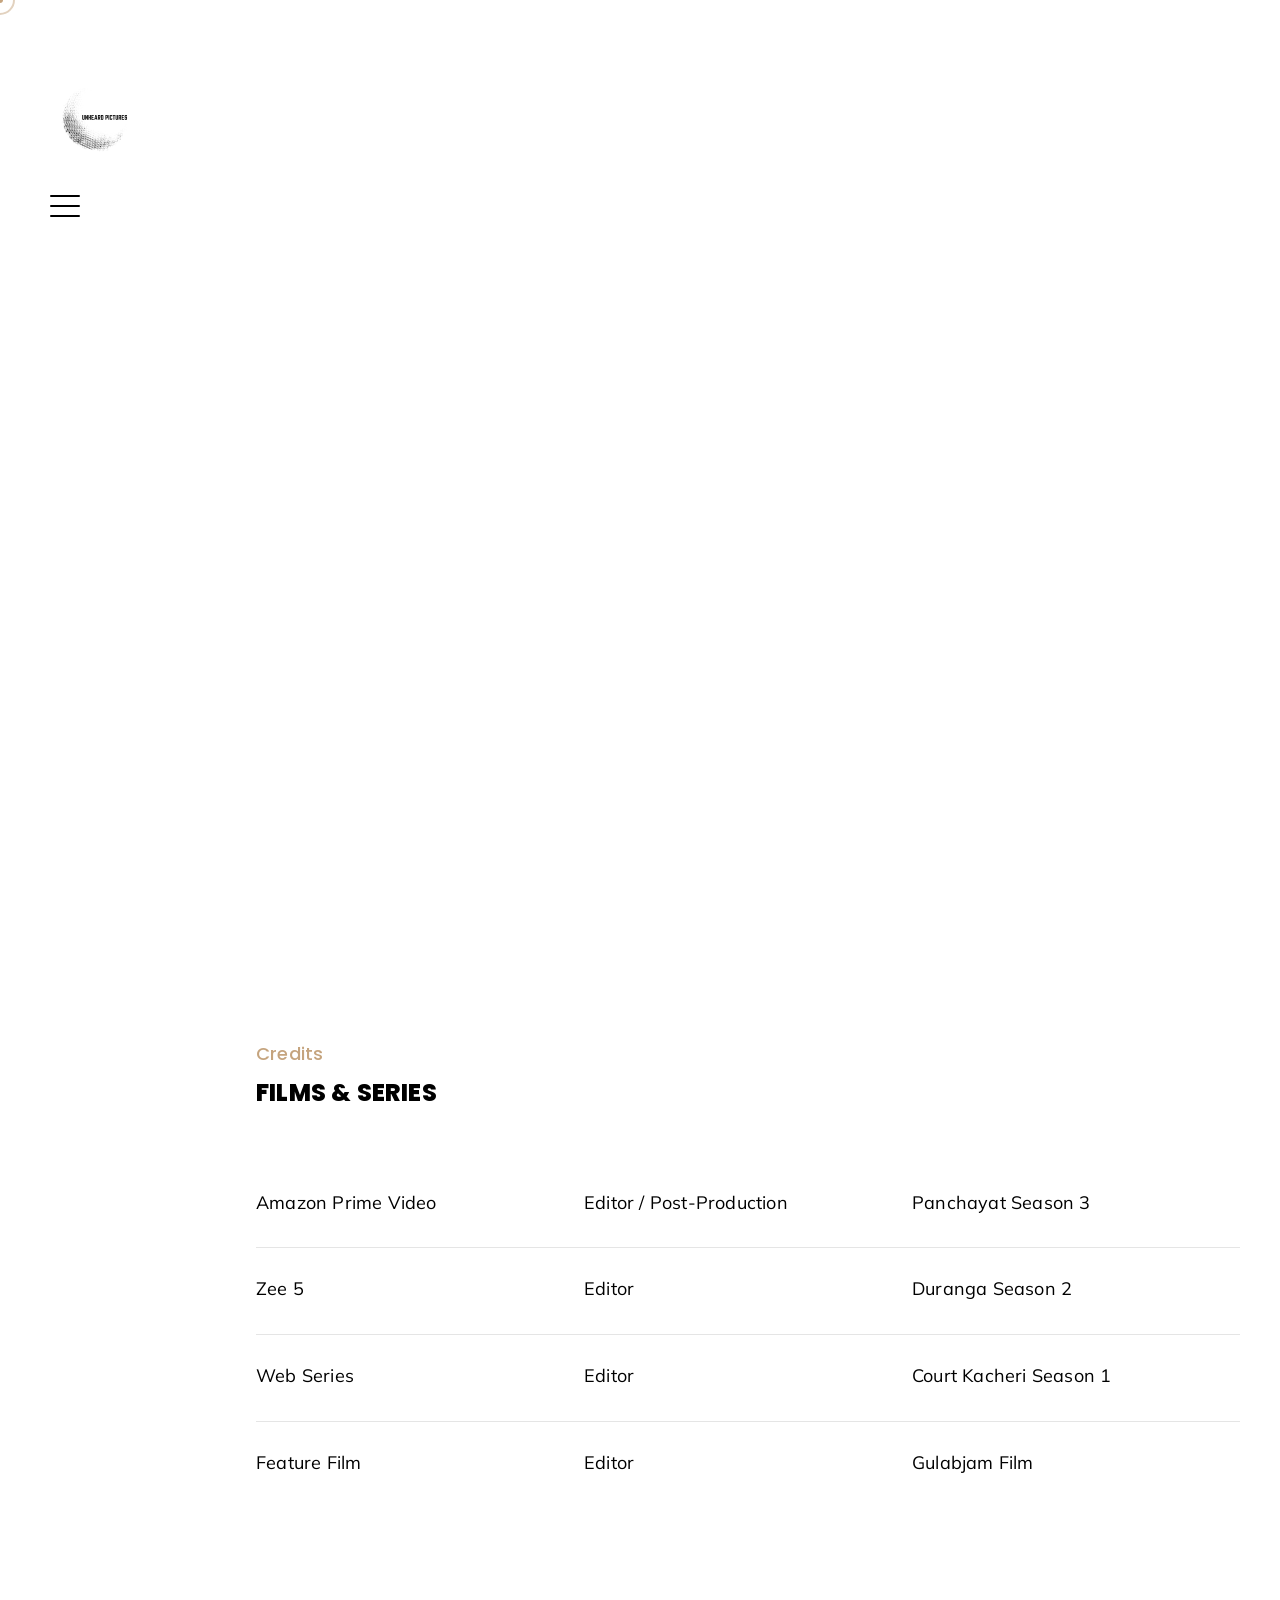
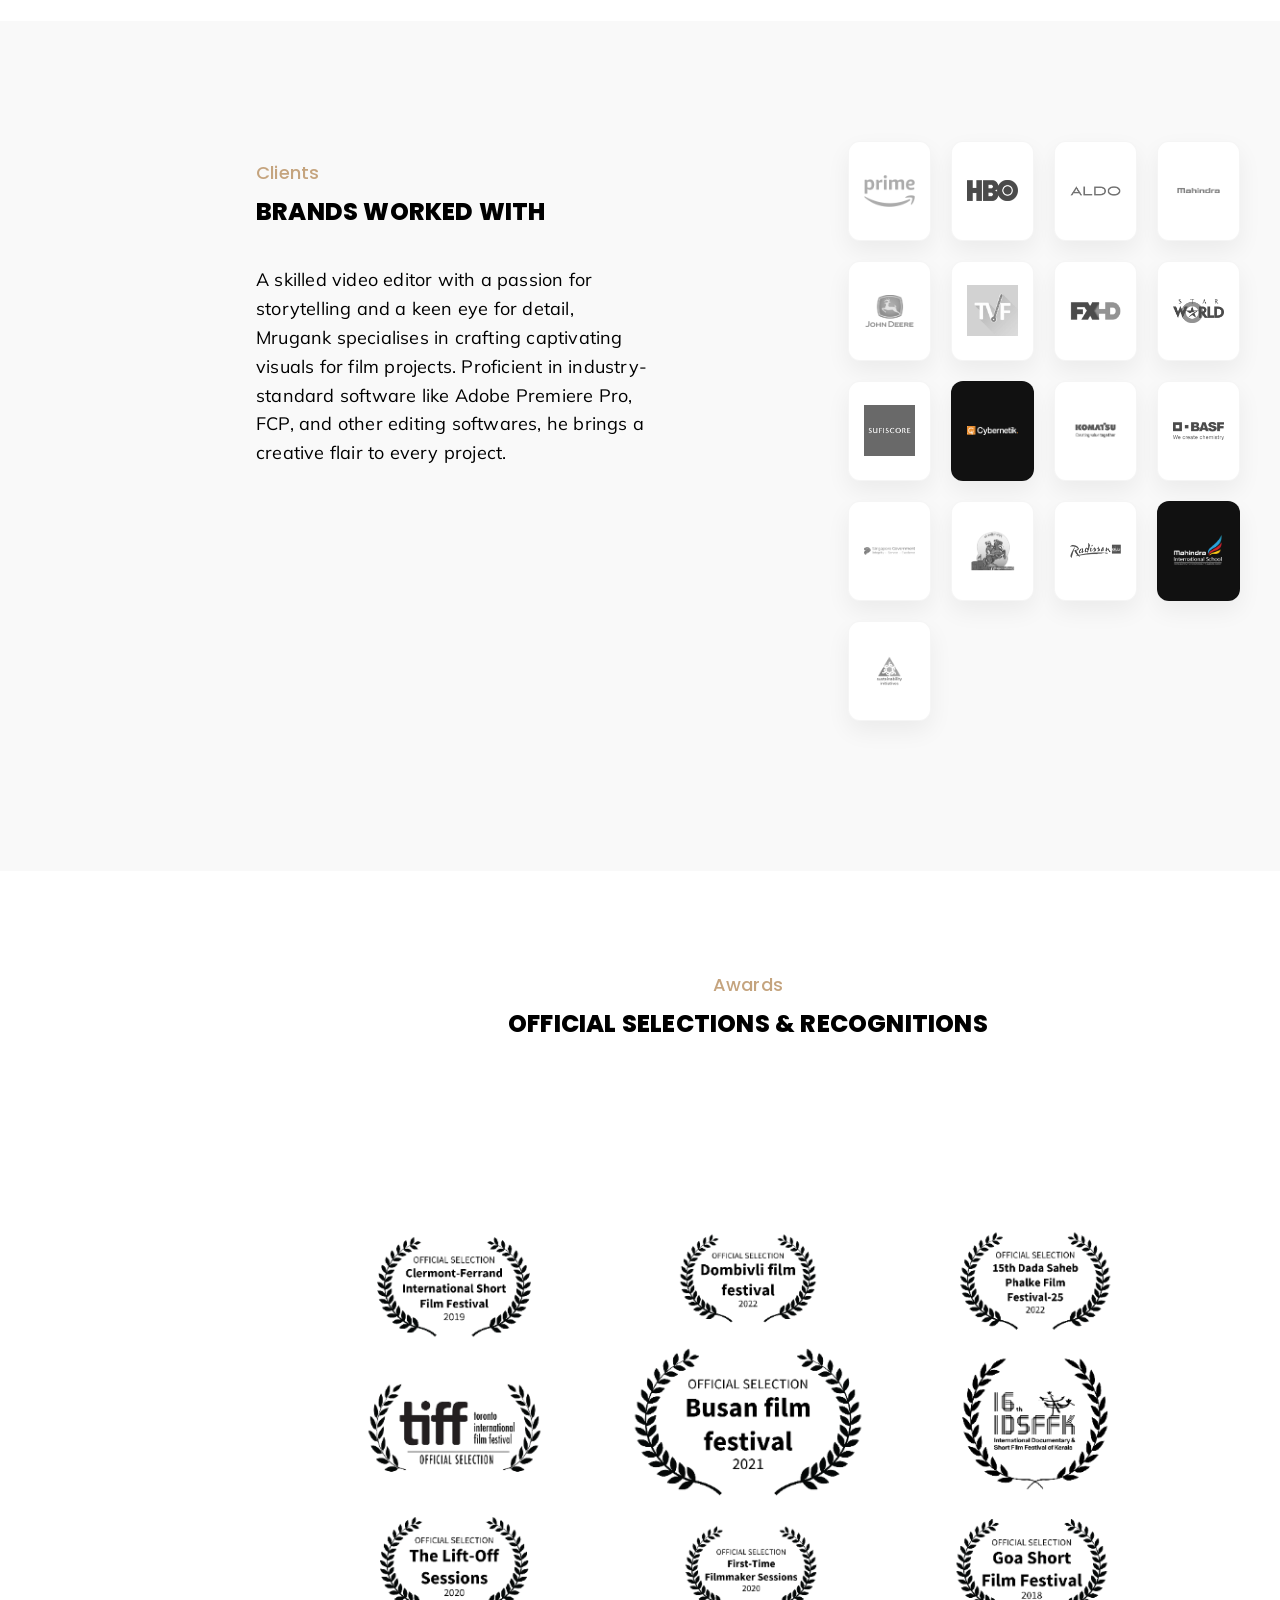
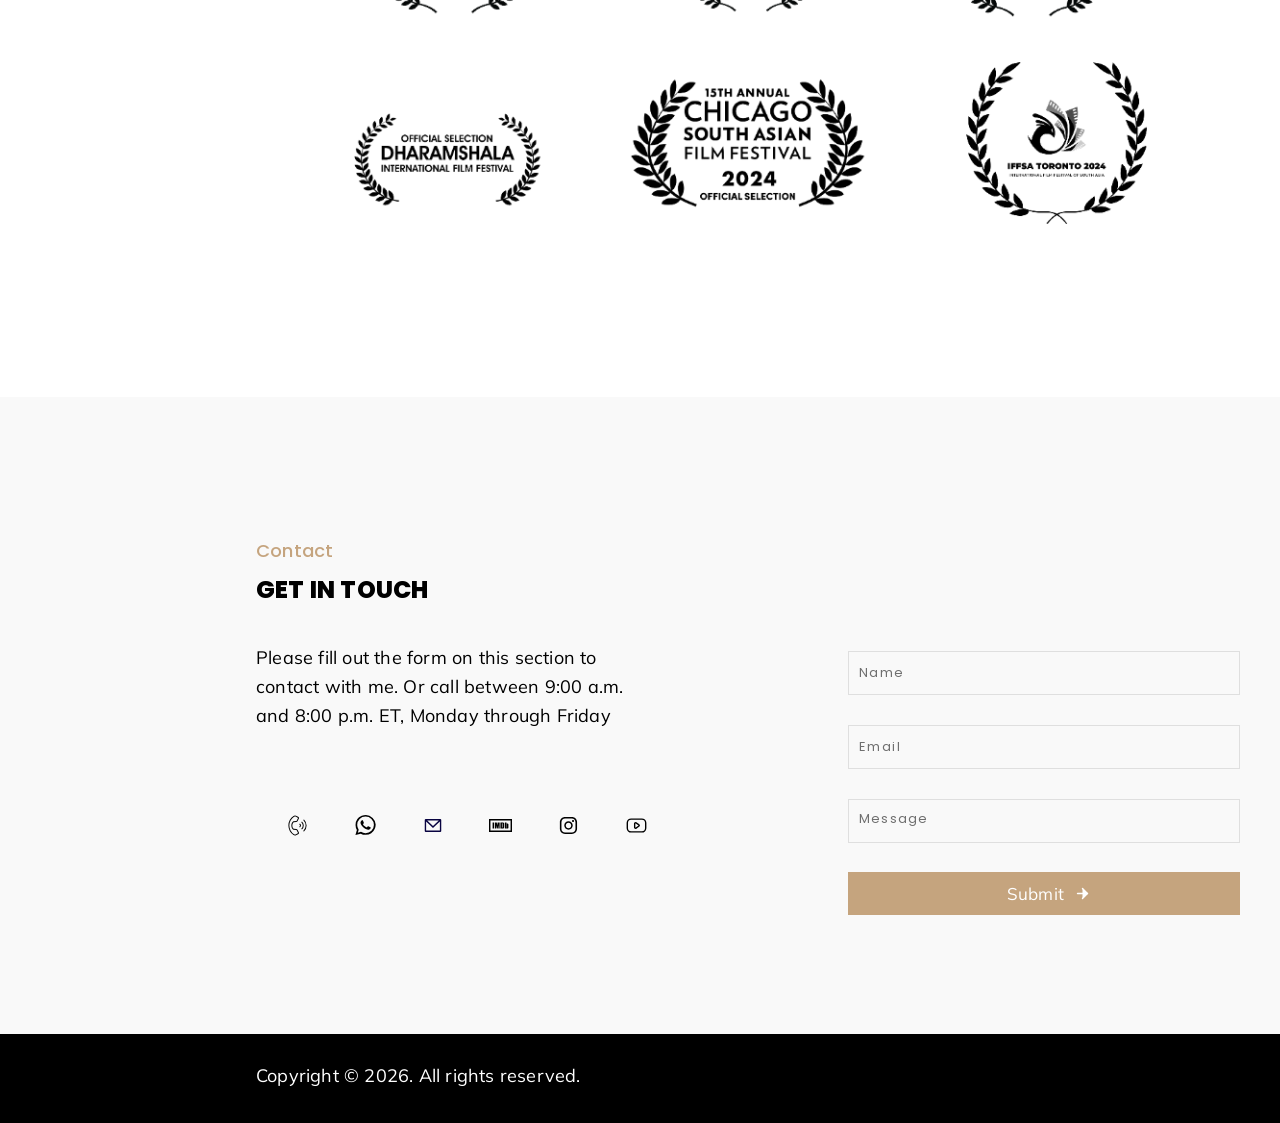
==== commit 8da1383f: "Reorder portfolio (videos first), add grey background, and remove portfolio preview from main page" ====
--- a/index.html
+++ b/index.html
@@ -1,4 +1,4 @@
-﻿<!DOCTYPE html>
+<!DOCTYPE html>
 <!--[if lt IE 7 ]><html class="ie ie6" lang="en"> <![endif]-->
 <!--[if IE 7 ]><html class="ie ie7" lang="en"> <![endif]-->
 <!--[if IE 8 ]><html class="ie ie8" lang="en"> <![endif]-->
@@ -72,10 +72,10 @@
 						<h3>My Work</h3>
 					</div>
 					<div class="portfolio_tabs">
-						<button class="tab_btn active" data-tab="photos"><img src="img/camera-icon.png" class="tab_icon" alt="" /> Photos</button>
-						<button class="tab_btn" data-tab="videos"><img src="img/video-icon.png" class="tab_icon" alt="" /> Videos</button>
+						<button class="tab_btn active" data-tab="videos"><img src="img/video-icon.png" class="tab_icon" alt="" /> Videos</button>
+						<button class="tab_btn" data-tab="photos"><img src="img/camera-icon.png" class="tab_icon" alt="" /> Photos</button>
 					</div>
-					<div class="tab_content" id="tab-videos" style="display:none;">
+					<div class="tab_content" id="tab-videos">
 						<div class="portfolio_grid">
 
 							<div class="grid_item">
@@ -290,7 +290,7 @@
 							</div>
 						</div>
 					</div>
-					<div class="tab_content gallery_zoom" id="tab-photos">
+					<div class="tab_content gallery_zoom" id="tab-photos" style="display:none;">
 
 						<h2 class="photo_category_title">Black and white film photos</h2>
 
@@ -1064,7 +1064,7 @@
 							</div>
 						</div>
 						<div class="down anchor">
-							<a href="#portfolio"><img class="svg" src="img/svg/down-arrow.svg" alt="" /></a>
+							<a href="#timeline"><img class="svg" src="img/svg/down-arrow.svg" alt="" /></a>
 						</div>
 					</div>
 				</div>
@@ -1072,8 +1072,8 @@
 		</div>
 		<!-- /HERO -->
 
-		<!-- PORTFOLIO -->
-		<div class="kura_tm_section" id="portfolio">
+		<!-- PORTFOLIO (Hidden from main page, accessible via menu) -->
+		<div class="kura_tm_section" id="portfolio" style="display: none;">
 			<div class="kura_tm_portfolio">
 				<div class="container">
 					<div class="kura_tm_main_title">
--- a/css/style.css
+++ b/css/style.css
@@ -128,6 +128,12 @@
 	clear: both;
 }
 
+@media (max-width: 768px) {
+	.container {
+		padding: 0px 20px;
+	}
+}
+
 h1,
 h2,
 h3,
@@ -519,8 +525,8 @@
 }
 
 .kura_tm_mobile_menu .mobile_in .logo img {
-	max-width: 80px;
-	max-height: 50px;
+	max-width: 120px;
+	max-height: 60px;
 	mix-blend-mode: multiply;
 }
 
@@ -560,7 +566,7 @@
 	text-decoration: none;
 	color: #000;
 	display: inline-block;
-	padding: 0px 0px;
+	padding: 8px 0px;
 	font-family: "Poppins";
 	font-weight: 500;
 }
@@ -1919,6 +1925,18 @@
 @media (max-width: 480px) {
 	.brand_grid {
 		grid-template-columns: repeat(2, 1fr);
+		gap: 10px;
+	}
+	
+	.brand_grid .list_inner {
+		height: 80px;
+		padding: 10px;
+	}
+}
+
+@media (max-width: 350px) {
+	.brand_grid {
+		grid-template-columns: 1fr;
 	}
 }
 
@@ -3242,6 +3260,24 @@
 
 }
 
+@media (max-width: 480px) {
+	.kura_tm_hero .job {
+		font-size: 26px;
+	}
+	
+	.kura_tm_main_title h3 {
+		font-size: 22px;
+	}
+	
+	.kura_tm_hero .short_info ul li h3 {
+		font-size: 28px;
+	}
+	
+	.kura_tm_hero .name {
+		font-size: 16px;
+	}
+}
+
 .kura_tm_portfolio .list_inner .image {
 	position: relative;
 	width: 100%;
@@ -3333,7 +3369,7 @@
 		flex-direction: column !important;
 		align-items: flex-start !important;
 		justify-content: flex-start !important;
-		padding: 70px 0 0 70px !important;
+		padding: 70px 0 0 50px !important; /* Reduced padding from 70px to 50px */
 		height: 100% !important;
 	}
 
@@ -3380,19 +3416,18 @@
 		left: 0px;
 	}
 
-	/* Shift content containers to accommodate the sidebar */
+	/* Shift content containers to accommodate the sidebar - using fluid padding */
 	.kura_tm_section .container,
 	.kura_tm_hero .container {
-		padding-left: 270px !important;
-		/* Added extra space for breathing room */
-		max-width: 1280px !important;
+		padding-left: clamp(250px, 20vw, 270px) !important;
+		max-width: 1350px !important;
 		margin-left: 0 !important;
 		margin-right: auto !important;
 	}
 
 	/* Adjust Hero content for new layout */
 	.kura_tm_hero .content .left {
-		width: 60%;
+		width: 55%; /* Slightly reduced to give more room to the image */
 	}
 }
 
@@ -3406,7 +3441,7 @@
 	left: 0;
 	width: 100%;
 	height: 100vh;
-	background: rgba(0, 0, 0, 0.95);
+	background: #2b2b2b; /* Premium charcoal grey */
 	z-index: 999;
 	opacity: 0;
 	visibility: hidden;
@@ -3690,6 +3725,17 @@
 	background: #C5A47E;
 	border-color: #C5A47E;
 	color: #000;
+}
+
+.tab_icon {
+	width: 22px;
+	height: 22px;
+	object-fit: contain;
+	transition: all 0.3s ease;
+}
+
+.tab_btn.active .tab_icon {
+	filter: brightness(0);
 }
 
 /* Photos Grid as Horizontal Film Strip (Cards) */
